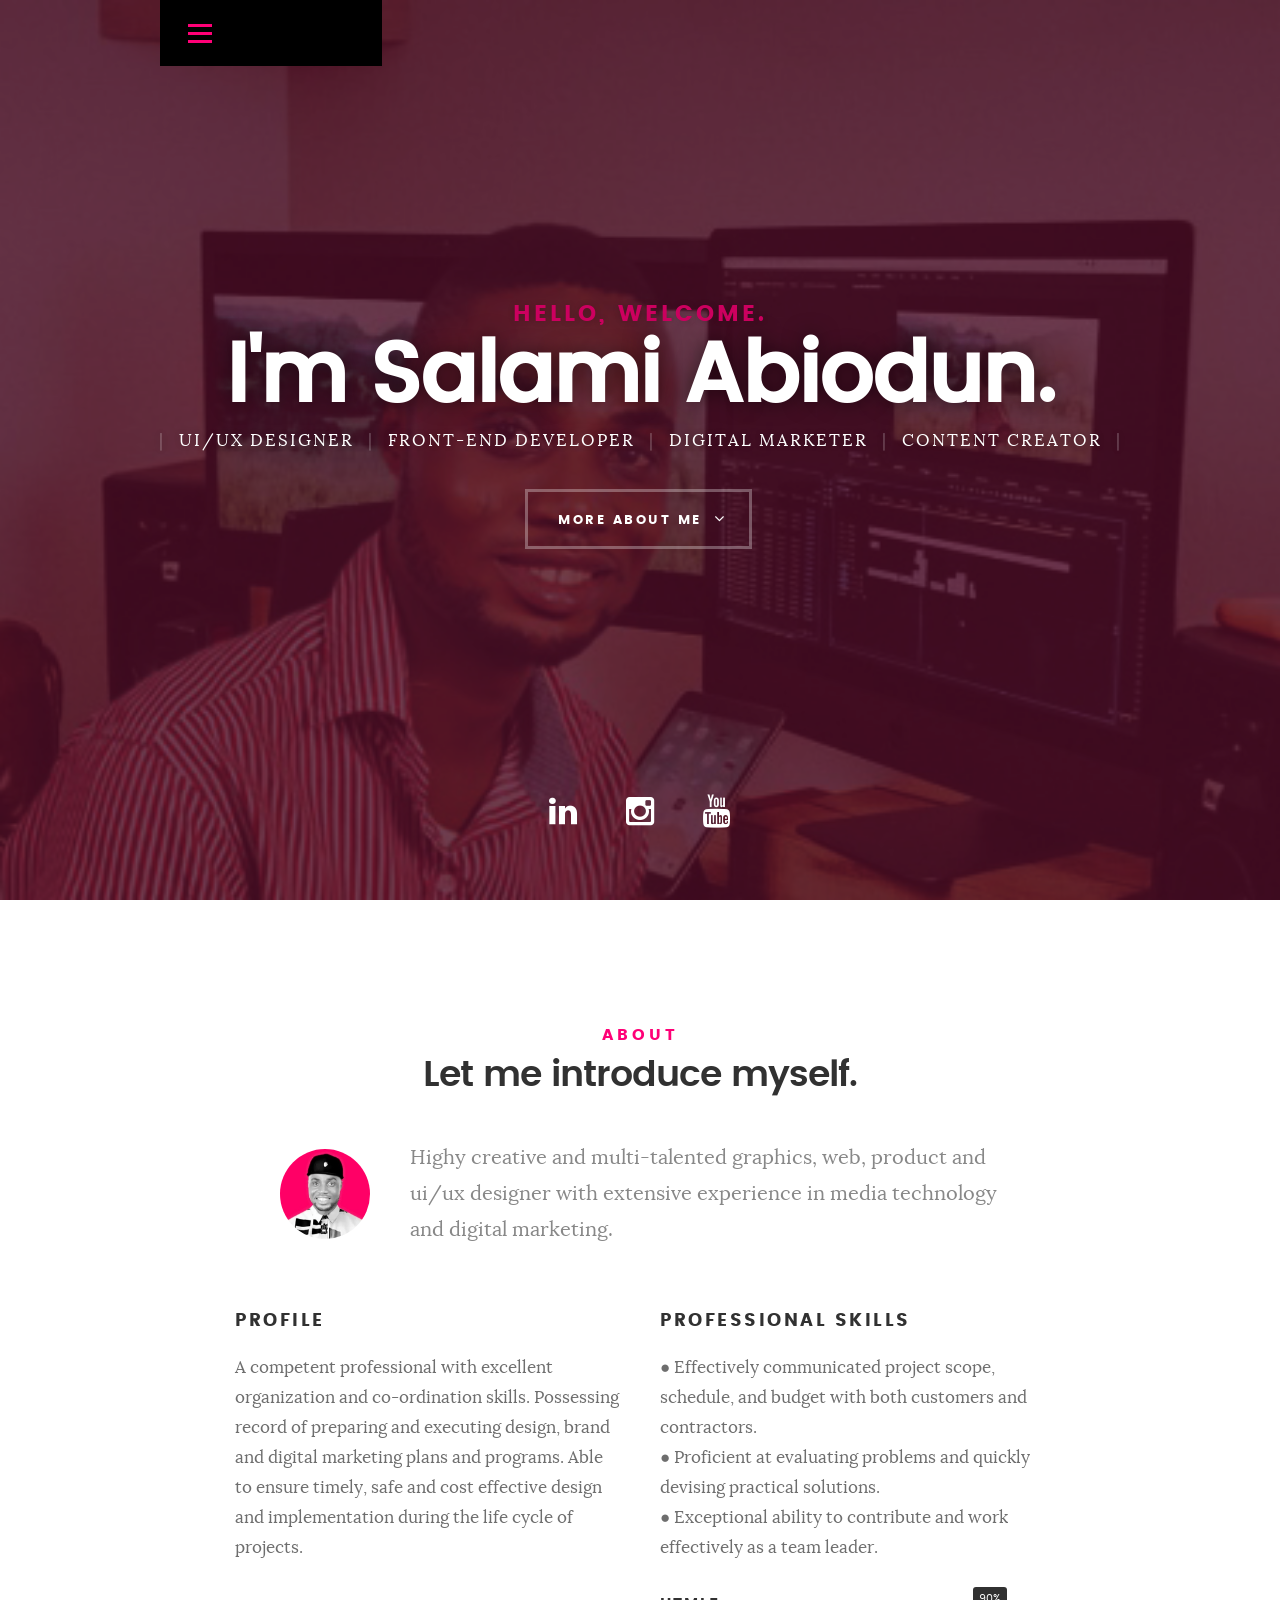
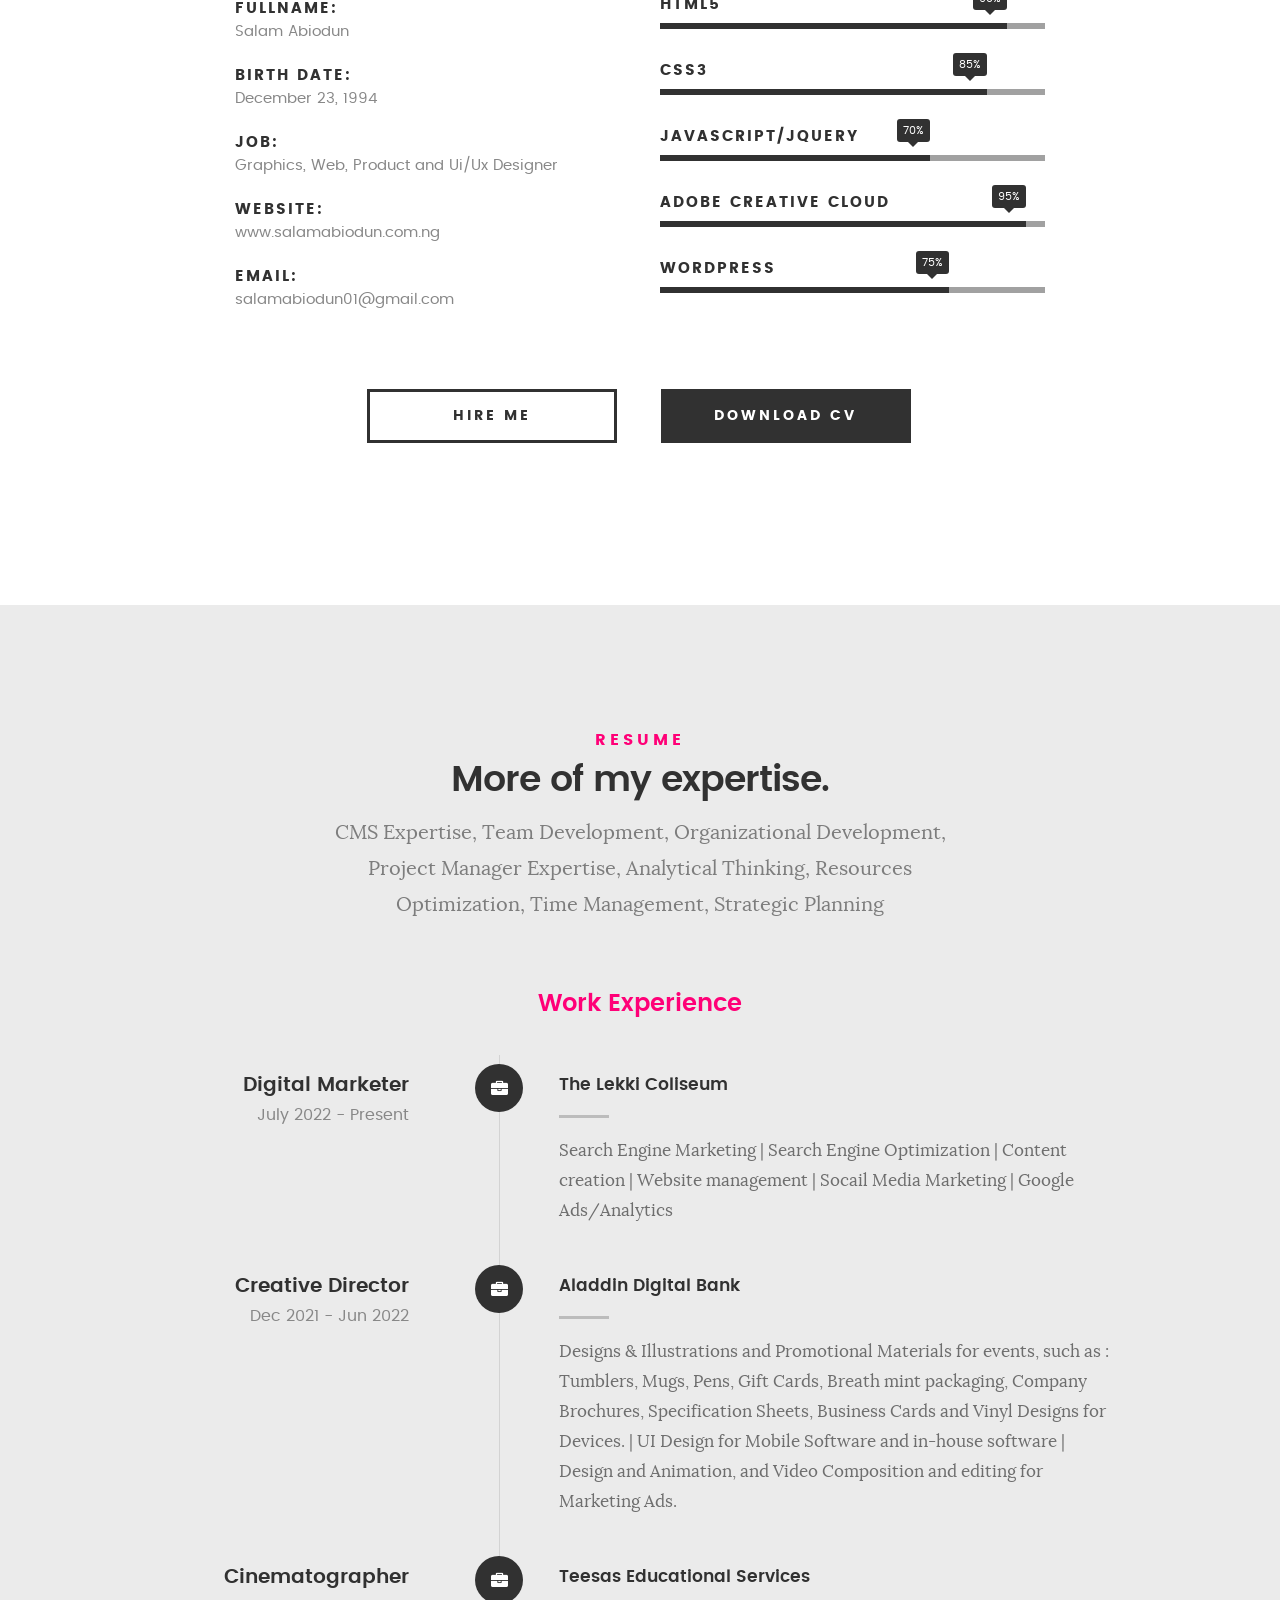
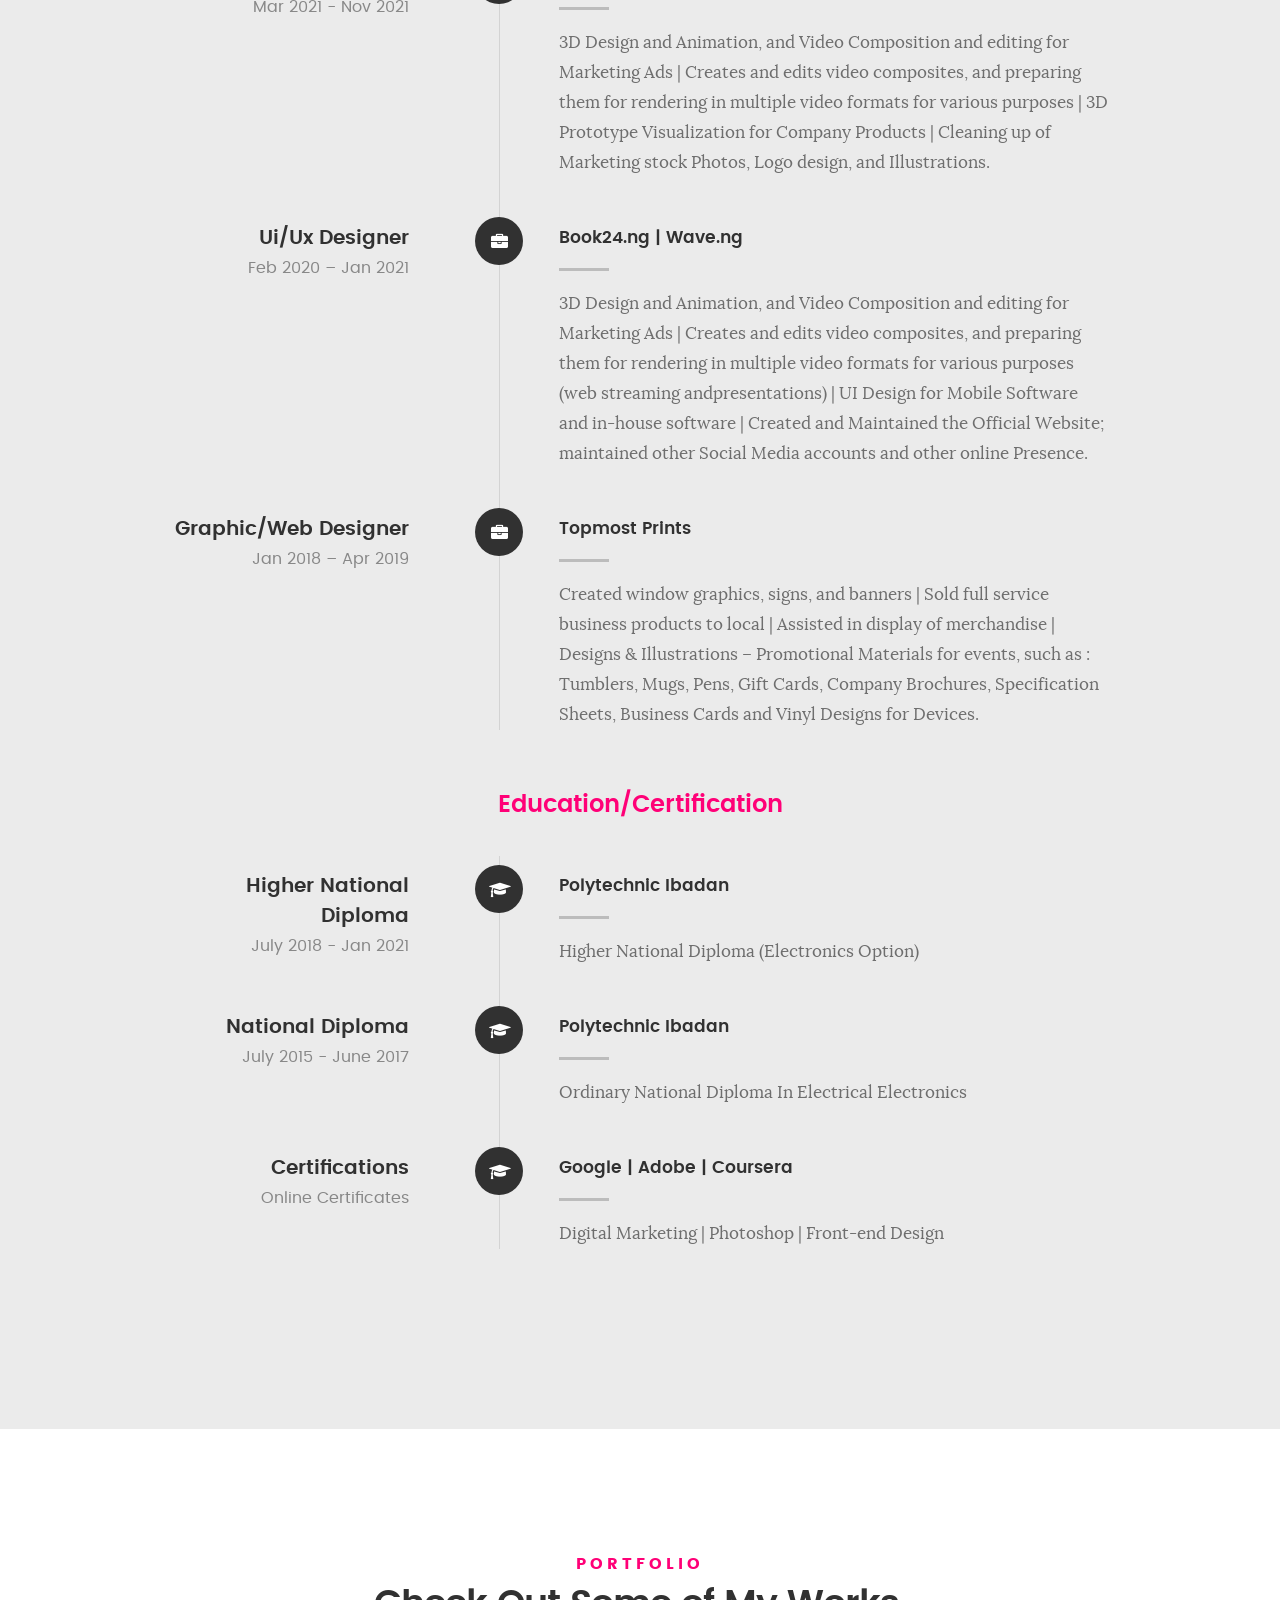
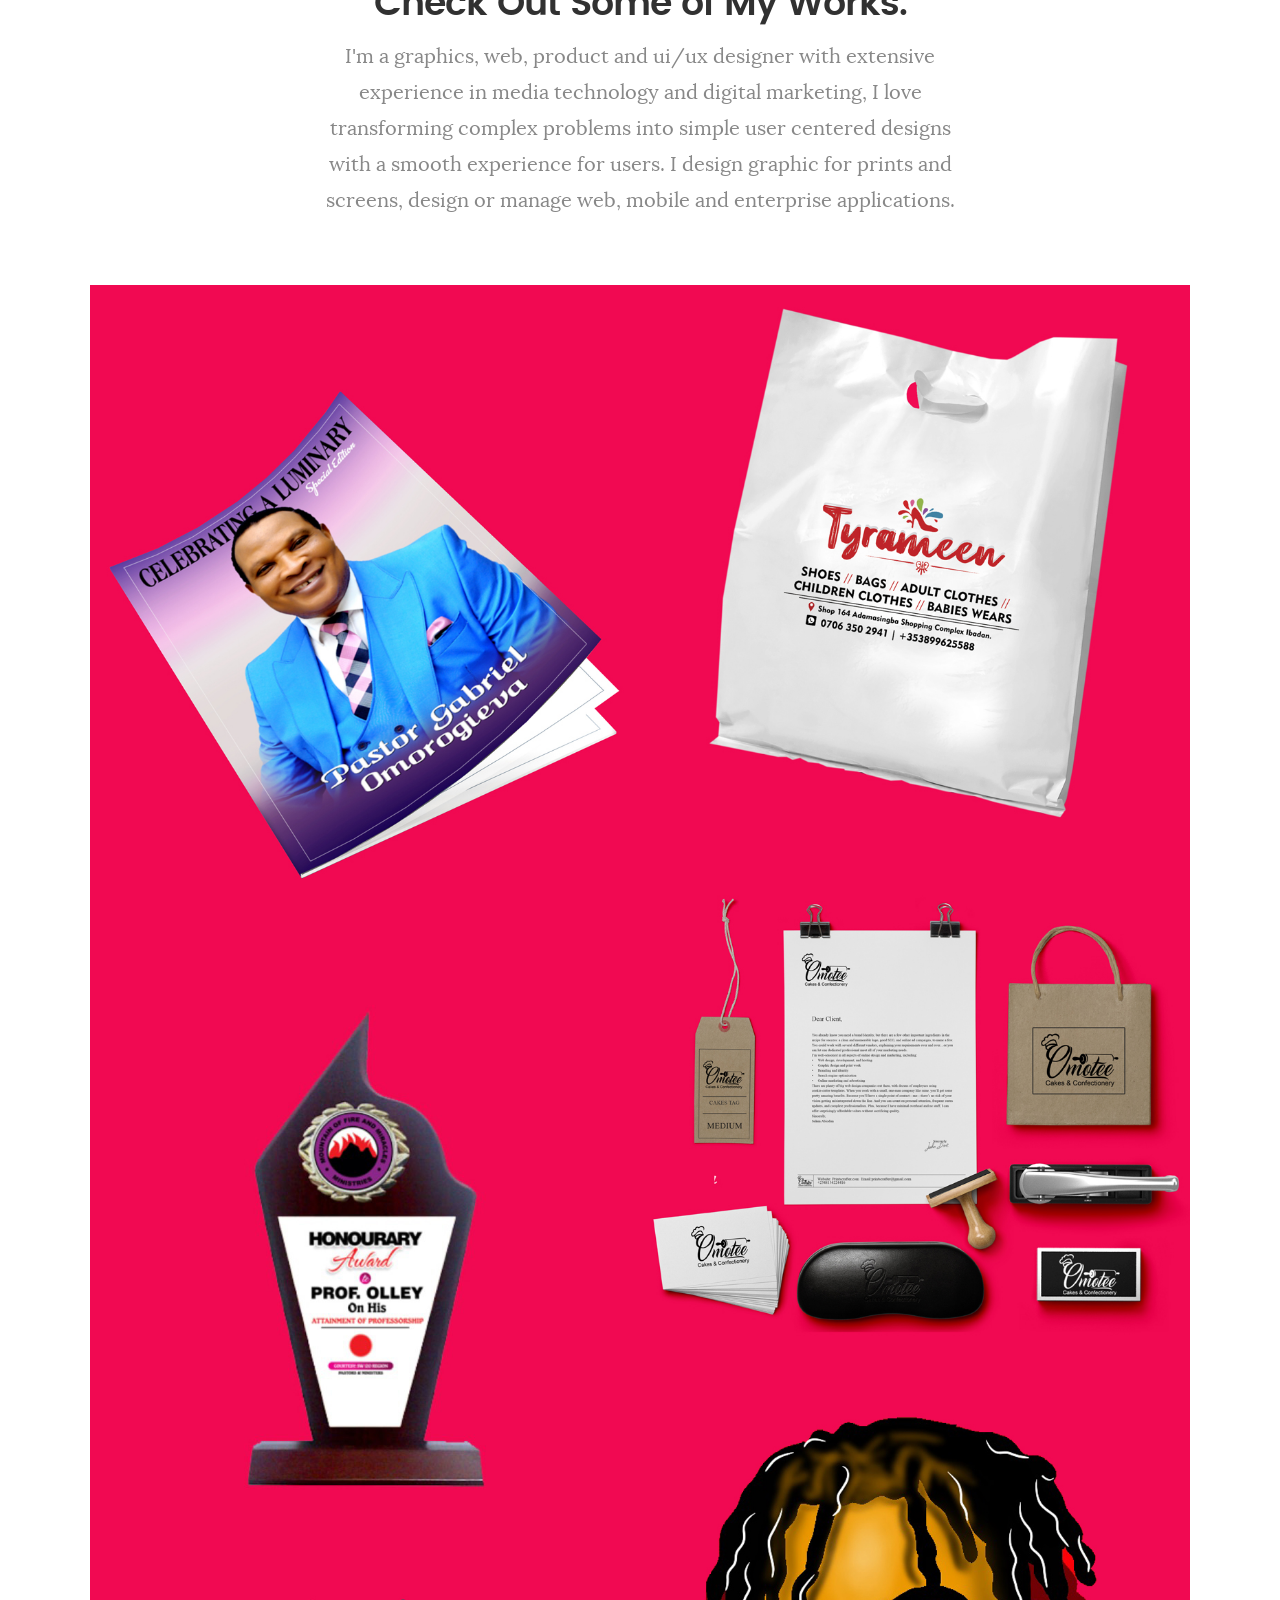
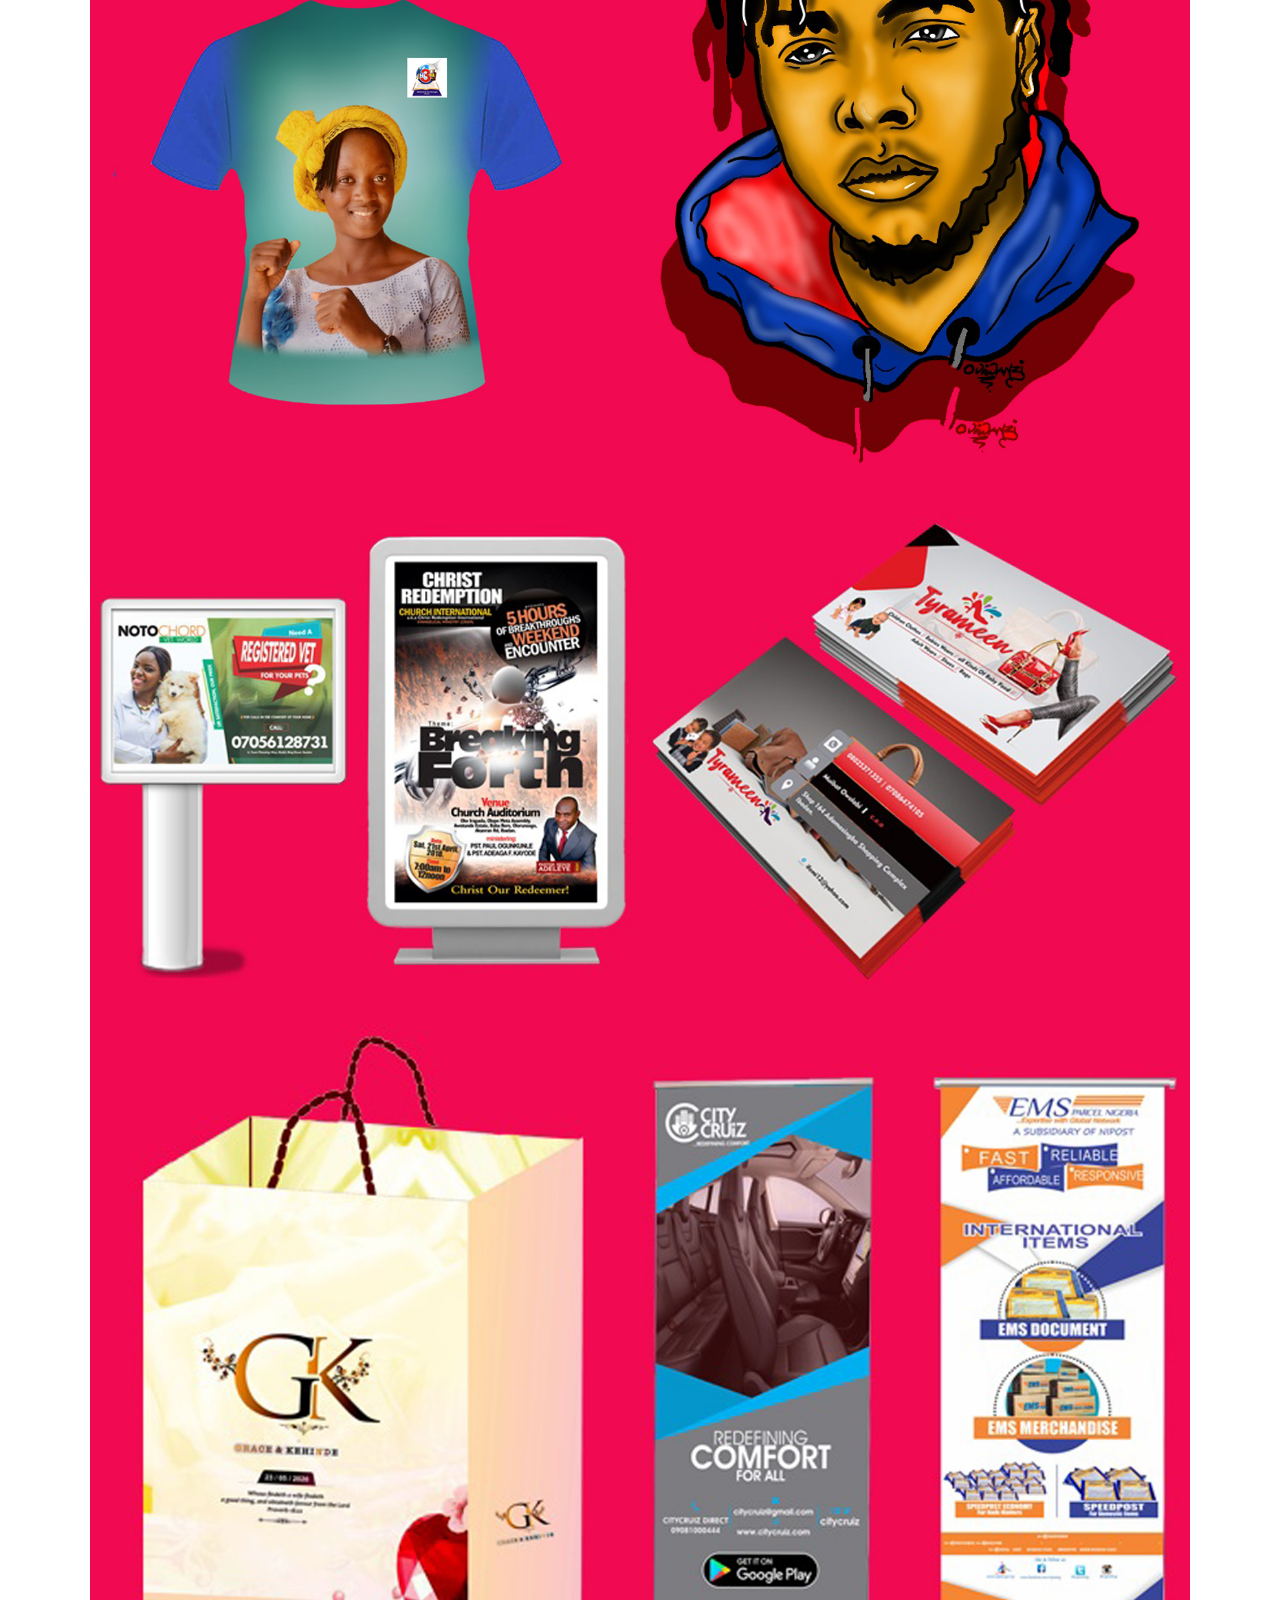
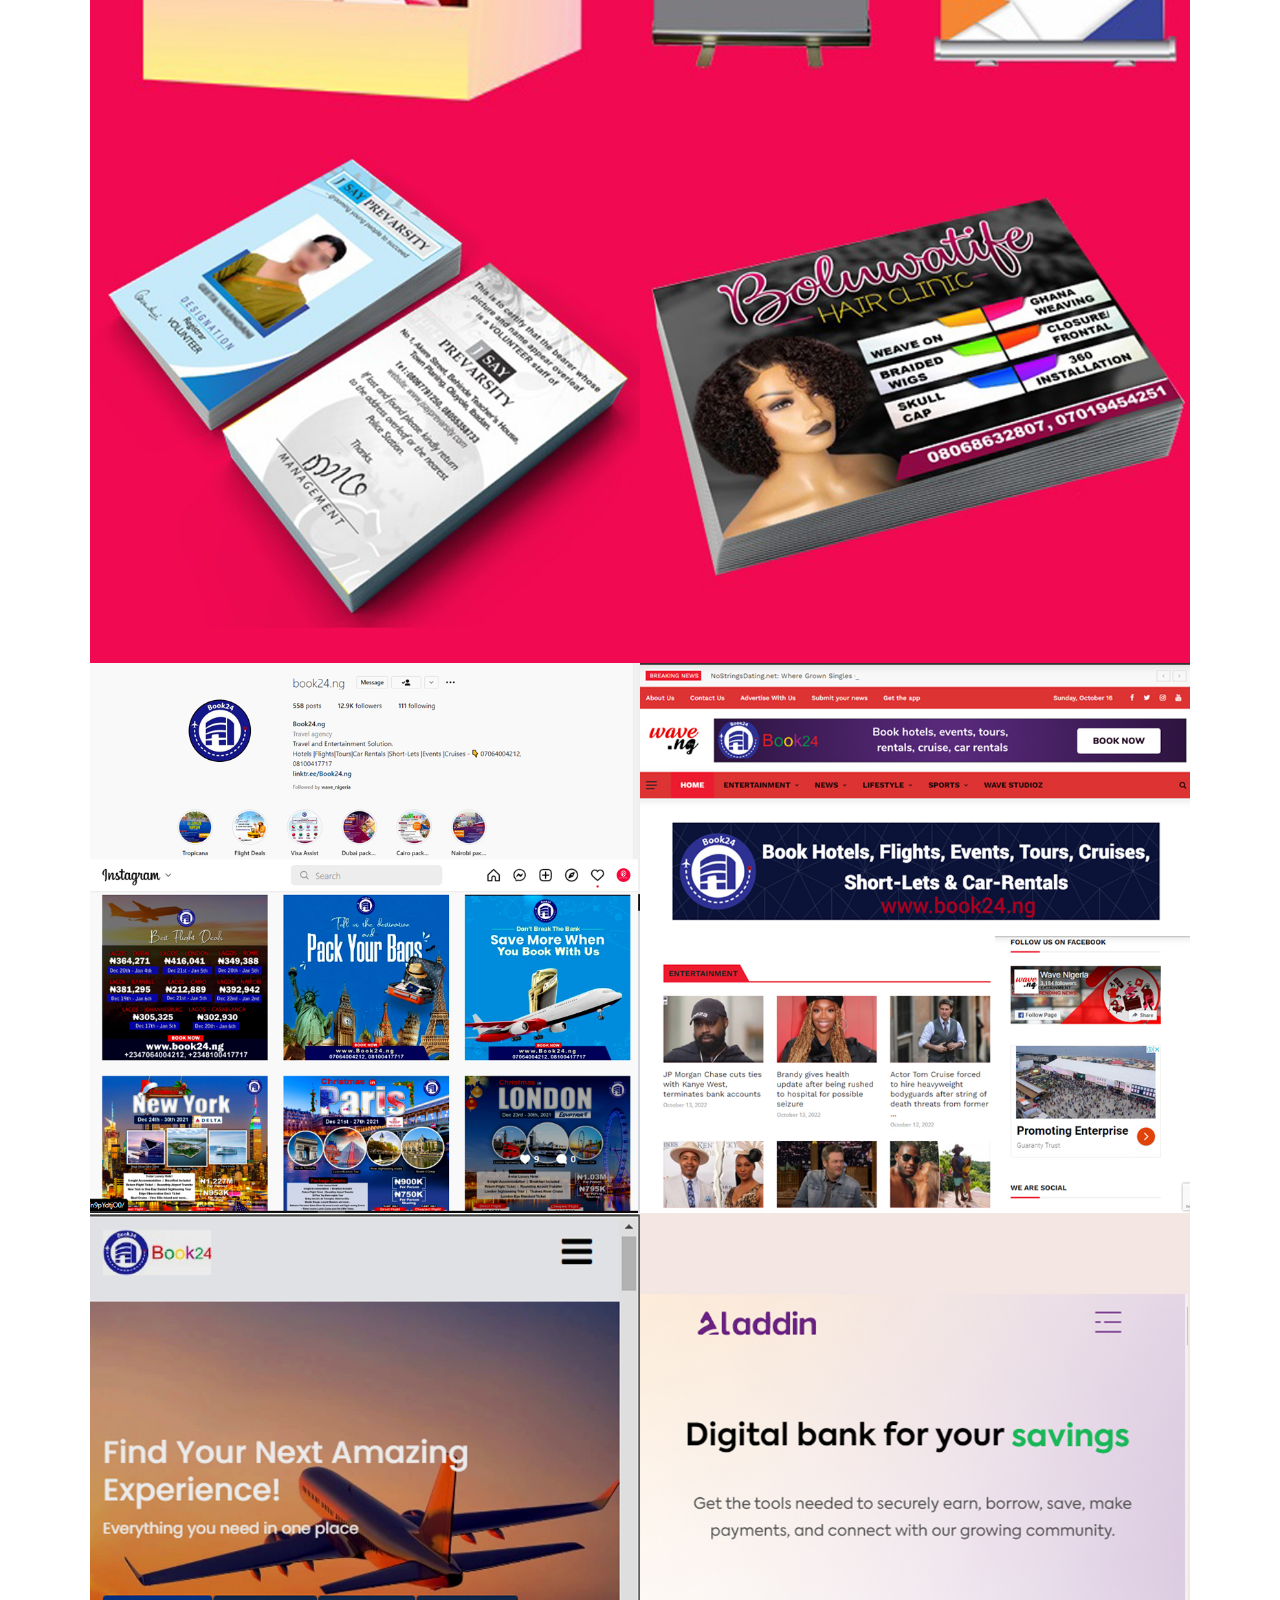
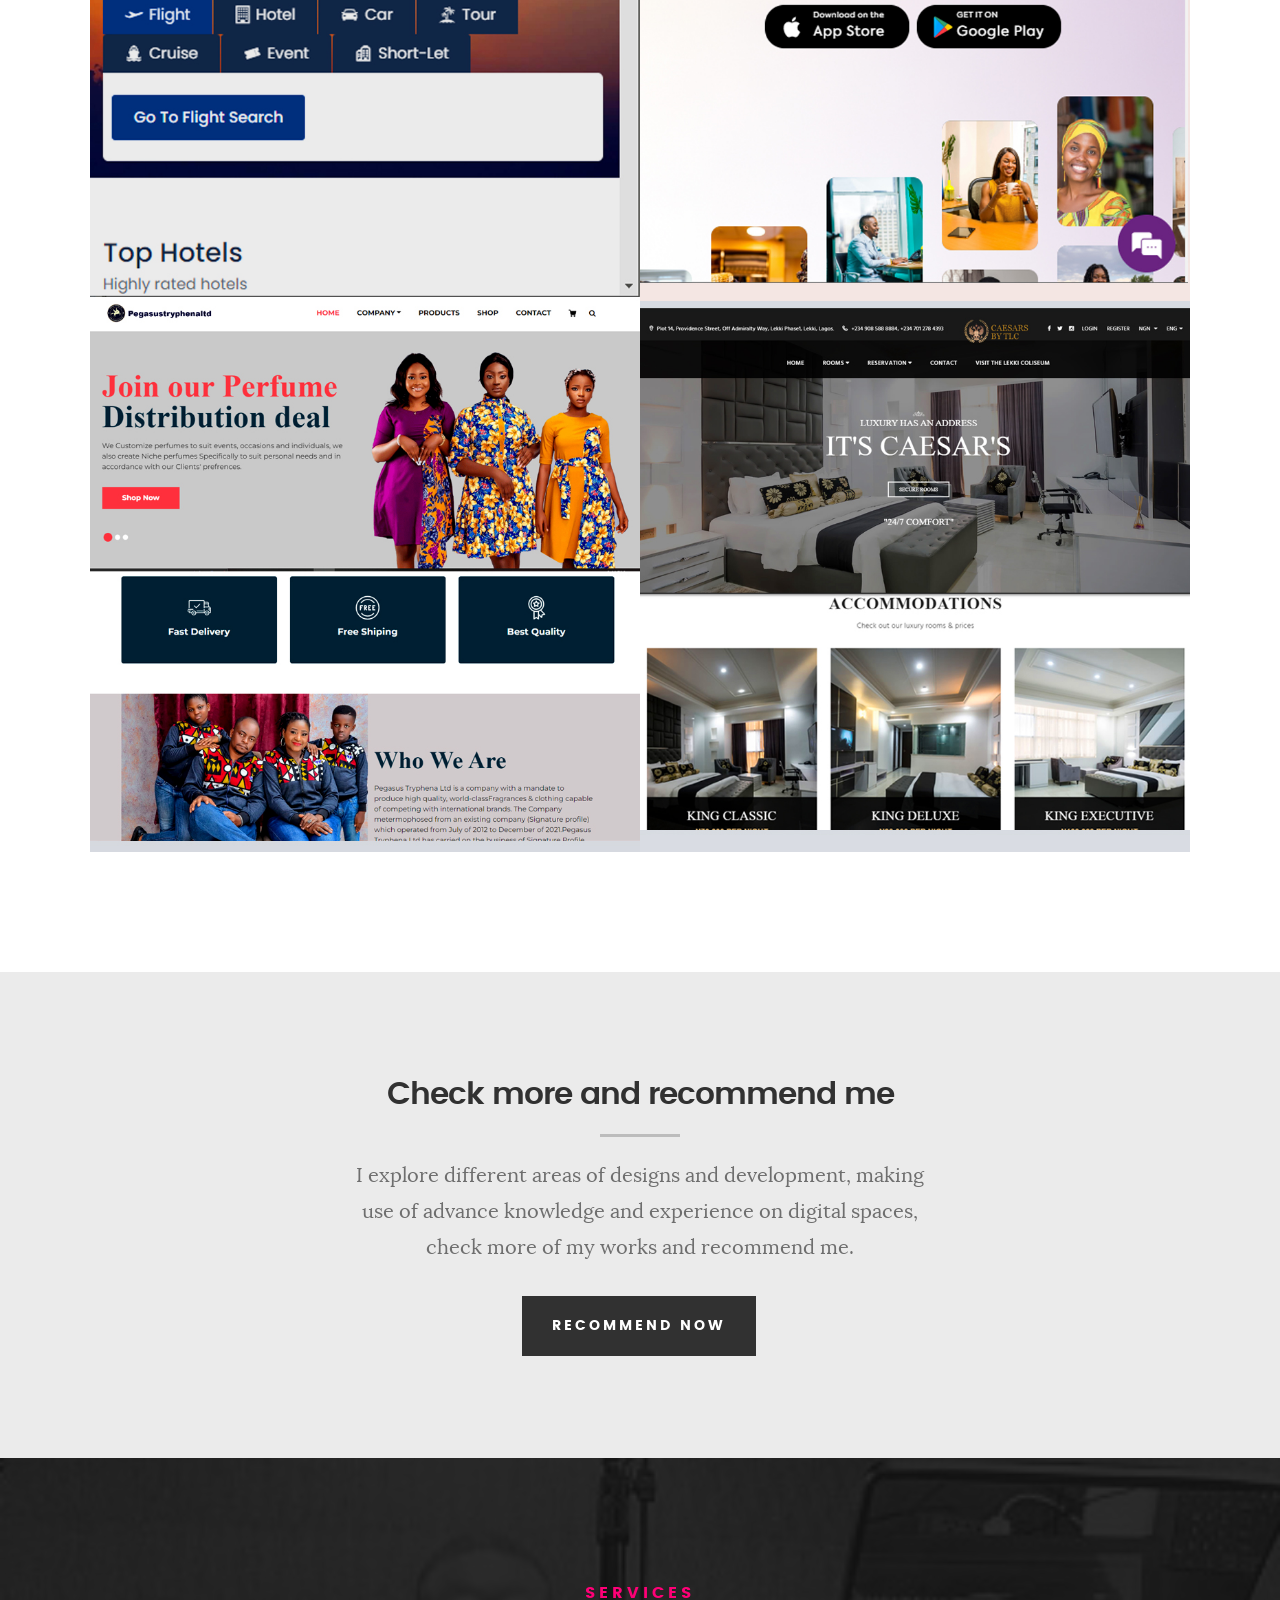
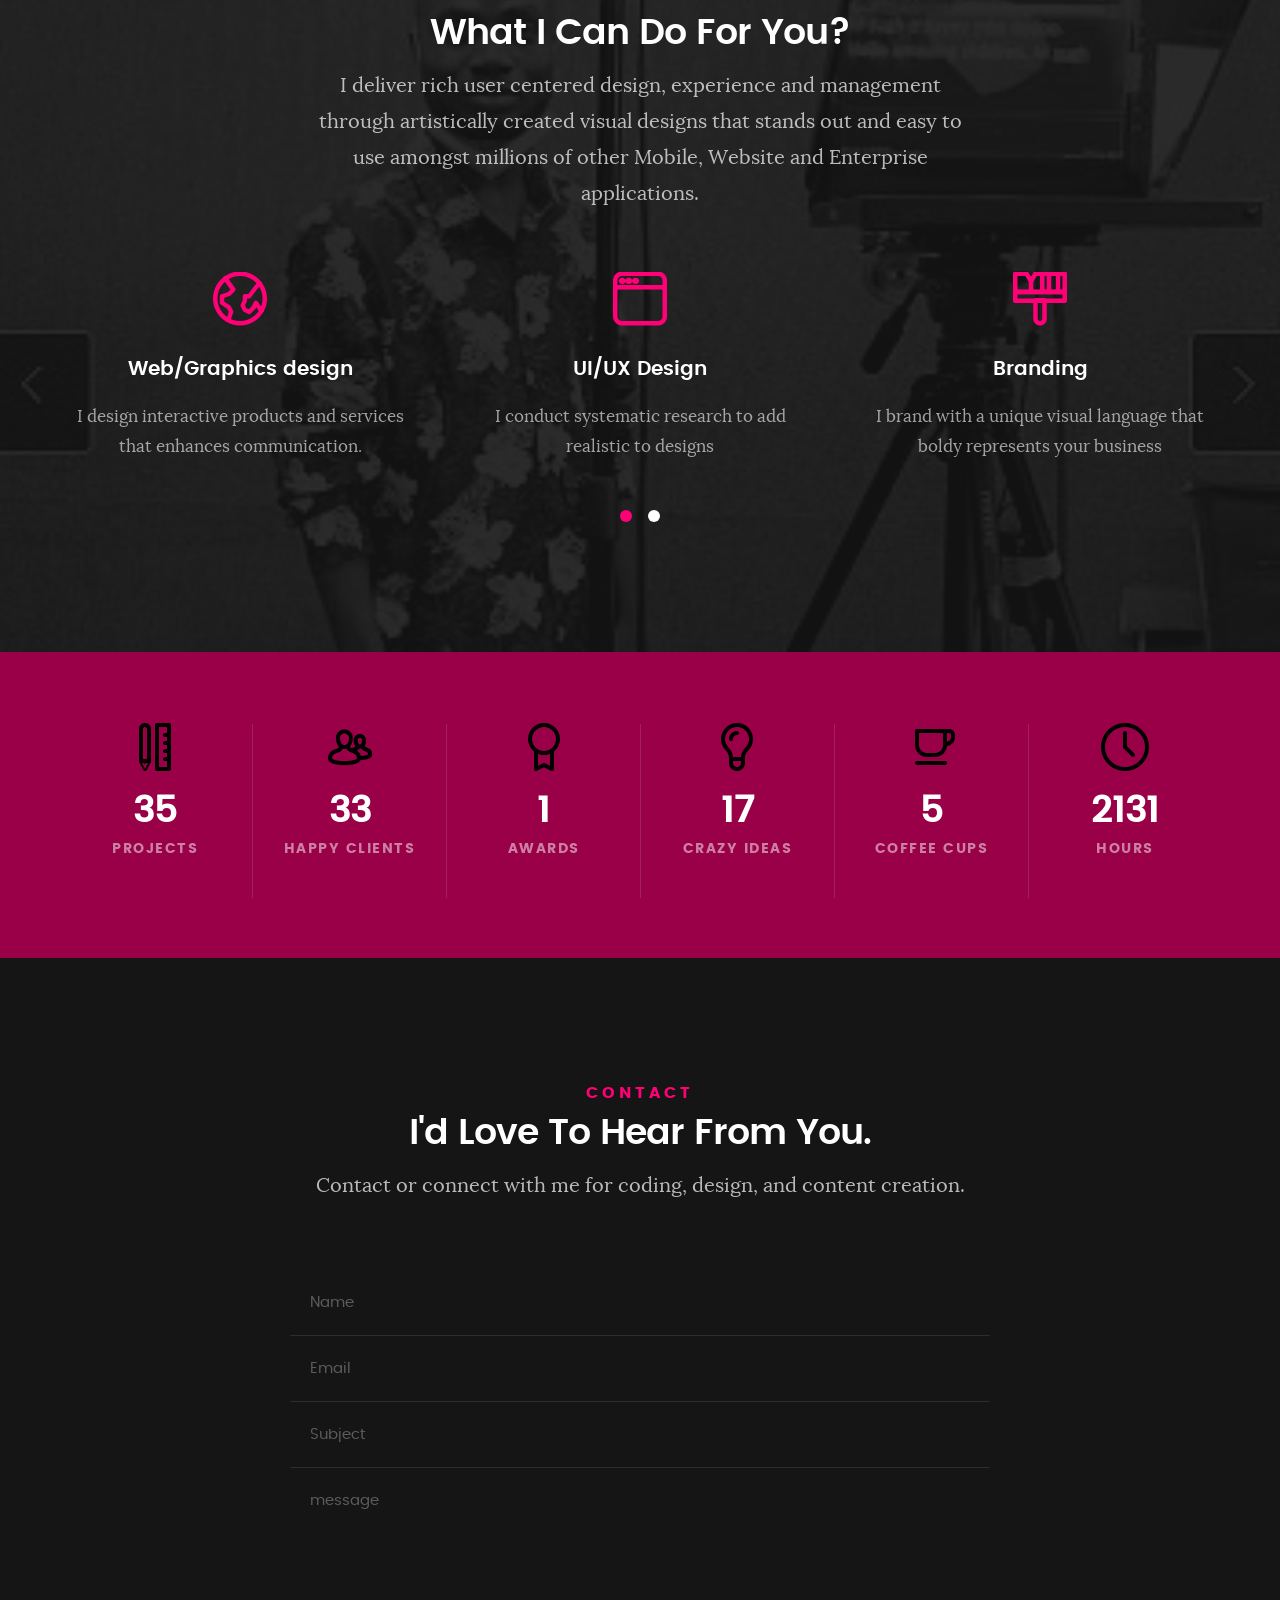
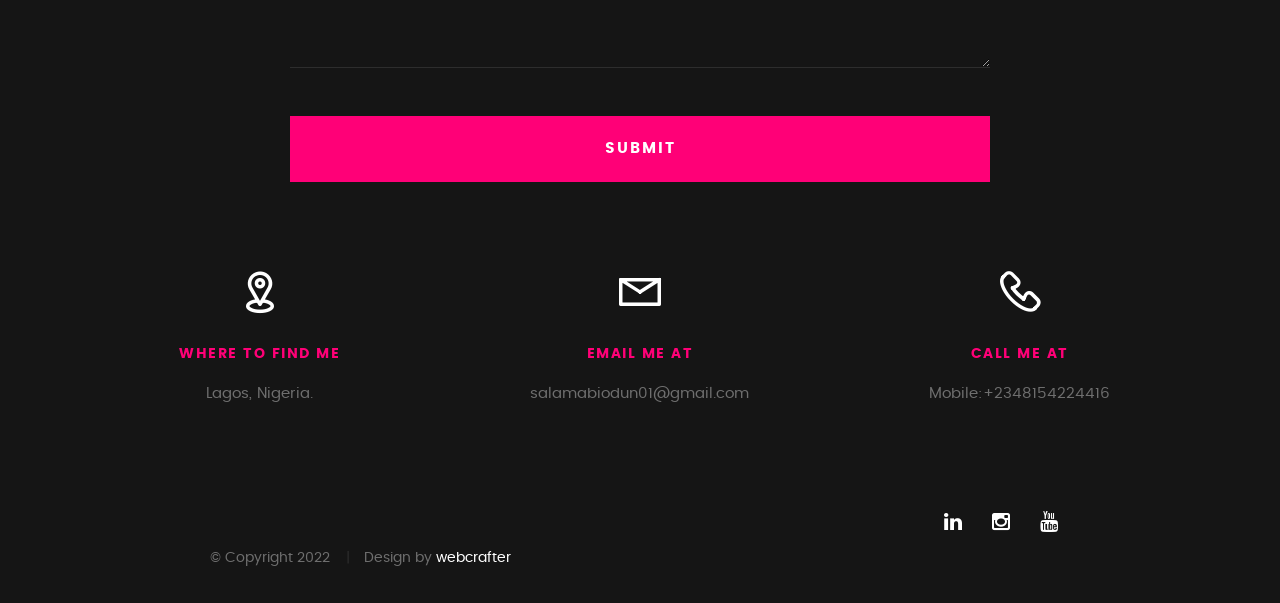
==== index.html @ c031b06a "Update index.html" ====
<!DOCTYPE html>
<!--[if IE 8 ]><html class="no-js oldie ie8" lang="en"> <![endif]-->
<!--[if IE 9 ]><html class="no-js oldie ie9" lang="en"> <![endif]-->
<!--[if (gte IE 9)|!(IE)]><!--><html class="no-js" lang="en"> <!--<![endif]-->
<head>

   <!--- basic page needs
   ================================================== -->
   <meta charset="utf-8">
	<title>Salami Abiodun</title>
	<meta name="description" content="Salam Abiodun is an highly creative and multi-talented graphics, web, product and ui/ux designer with
   				extensive experience in media technology and digital marketing">  
	<meta name="author" content="Salam Abiodun">

   <!-- mobile specific metas
   ================================================== -->
	<meta name="viewport" content="width=device-width, initial-scale=1, maximum-scale=1">

 	<!-- CSS
   ================================================== -->
   <link rel="stylesheet" href="css/base.css">  
   <link rel="stylesheet" href="css/main.css">
   <link rel="stylesheet" href="css/vendor.css">     

   <!-- script
   ================================================== -->   
	<script src="js/modernizr.js"></script>
	<script src="js/pace.min.js"></script>

   <!-- favicons
	================================================== -->
	<link rel="icon" type="image/png" href="favicon.png">

</head>


<body id="top">

	<!-- header 
   ================================================== -->
   <header>   	
   	<div class="row">

   		<div class="top-bar">
   			<a class="menu-toggle" href="#"><span>Menu</span></a>

	   		<div class="logo">
		         <a href="index.html"></a>
		      </div>		      

		   	<nav id="main-nav-wrap">
					<ul class="main-navigation">
						<li class="current"><a class="smoothscroll"  href="#intro" title="">Portfolio</a></li>	
						<li><a href="webcrafter.html" title="">Webcrafter</a></li>	
						<li><a href="photocrafter.html" title="">Photocrafter</a></li>
						<li><a href="printscrafter.html" title="">Printscrafter</a></li>	
						<li><a href="Blog" title="">Blog</a></li>			
					</ul>
				</nav>    		
   		</div> <!-- /top-bar --> 
   		
   	</div> <!-- /row --> 		
   </header> <!-- /header -->

	<!-- intro section
   ================================================== -->
   <section id="intro">   

   	<div class="intro-overlay"></div>	

   	<div class="intro-content">
   		<div class="row">

   			<div class="col-twelve">

	   			<h5>Hello, Welcome.</h5>
	   			<h1>I'm Salami Abiodun.</h1>

	   			<p class="intro-position">
					<span>UI/UX Designer</span>
					<span>Front-end Developer</span>
	   				<span>Digital Marketer</span>
	   				<span>Content Creator</span> 
	   			</p>

	   			<a class="button stroke smoothscroll" href="#about" title="">More About Me</a>

	   		</div>  
   			
   		</div>   		 		
   	</div> <!-- /intro-content --> 

   	<ul class="intro-social">
		<li><a href="https://www.linkedin.com/in/salamabiodun/"><i class="fa fa-linkedin"></i></a></li>        
		<li><a href="https://www.instagram.com/salamabiodun_portfolio/"><i class="fa fa-instagram"></i></a></li>
		<li><a href="#"><i class="fa fa-youtube"></i></a></li>
      </ul> <!-- /intro-social -->      	

   </section> <!-- /intro -->


   <!-- about section
   ================================================== -->
   <section id="about">  

   	<div class="row section-intro">
   		<div class="col-twelve">

   			<h5>About</h5>
   			<h1>Let me introduce myself.</h1>

   			<div class="intro-info">

   				<img src="images/Salam Abiodun.jpg" alt="Profile Picture">

   				<p class="lead">Highy creative and multi-talented graphics, web, product and ui/ux designer with
   				extensive experience in media technology and digital marketing.</p>
   			</div>   			

   		</div>   		
   	</div> <!-- /section-intro -->

   	<div class="row about-content">

   		<div class="col-six tab-full">

   			<h3>Profile</h3>
   			<p>A competent professional with excellent organization and co-ordination skills. Possessing record of preparing and executing design, brand and digital marketing plans and programs.
   			Able to ensure timely, safe and cost effective design and implementation during the life cycle of projects.
</p>

   			<ul class="info-list">
   				<li>
   					<strong>Fullname:</strong>
   					<span>Salam Abiodun</span>
   				</li>
   				<li>
   					<strong>Birth Date:</strong>
   					<span>December 23, 1994</span>
   				</li>
   				<li>
   					<strong>Job:</strong>
   					<span>Graphics, Web, Product and Ui/Ux Designer</span>
   				</li>
   				<li>
   					<strong>Website:</strong>
   					<span>www.salamabiodun.com.ng</span>
   				</li>
   				<li>
   					<strong>Email:</strong>
   					<span>salamabiodun01@gmail.com</span>
   				</li>

   			</ul> <!-- /info-list -->

   		</div>

   		<div class="col-six tab-full">

   			<h3>Professional Skills</h3>
   			<p>
   				● Effectively communicated project scope, schedule, and budget with both customers and contractors.<br />
                ● Proficient at evaluating problems and quickly devising practical solutions.<br />
                ● Exceptional ability to contribute and work effectively as a team leader.<br />
                </p>

				<ul class="skill-bars">
				   <li>
				   	<div class="progress percent90"><span>90%</span></div>
				   	<strong>HTML5</strong>
				   </li>
				   <li>
				   	<div class="progress percent85"><span>85%</span></div>
				   	<strong>CSS3</strong>
				   </li>
				   <li>
				   	<div class="progress percent70"><span>70%</span></div>
				   	<strong>Javascript/JQuery</strong>
				   </li>
				   <li>
				   	<div class="progress percent95"><span>95%</span></div>
				   	<strong>Adobe Creative Cloud</strong>
				   </li>
				   <li>

				   	<div class="progress percent75"><span>75%</span></div>
				   	<strong>Wordpress</strong>
				   </li>
      
				</ul> <!-- /skill-bars -->		

   		</div>

   	</div>

   	<div class="row button-section">
   		<div class="col-twelve">
   			<a href="#contact" title="Hire Me" class="button stroke smoothscroll">Hire Me</a>
   			<a href="https://drive.google.com/file/d/1m_BJOsOAaKrkkB5S3uJ8Zh2Sr7pAvcC0/view?usp=sharing" title="Download CV" class="button button-primary">Download CV</a>
   		</div>   		
   	</div>

   </section> <!-- /process-->    


   <!-- resume Section
   ================================================== -->
	<section id="resume" class="grey-section">

		<div class="row section-intro">
   		<div class="col-twelve">

   			<h5>Resume</h5>
   			<h1>More of my expertise.</h1>

   			<p class="lead">CMS Expertise, Team Development, Organizational Development, Project Manager Expertise, Analytical Thinking, Resources Optimization, Time Management, Strategic Planning</p>

   		</div>   		
   	</div> <!-- /section-intro--> 

   	<div class="row resume-timeline">

   		<div class="col-twelve resume-header">

   			<h2>Work Experience</h2>

   		</div> <!-- /resume-header -->

   		<div class="col-twelve">

   			<div class="timeline-wrap">

   				<div class="timeline-block">

	   				<div class="timeline-ico">
	   					<i class="fa fa-briefcase"></i>
	   				</div>

	   				<div class="timeline-header">
	   					<h3>Digital Marketer</h3>
	   					<p>July 2022 - Present</p>
	   				</div>

	   				<div class="timeline-content">
	   					<h4>The Lekki Coliseum</h4>
	   					<p>Search Engine Marketing | Search Engine Optimization | Content creation | Website management | Socail Media Marketing | Google Ads/Analytics</p>
	   				</div>

	   			</div> <!-- /timeline-block -->

	   			<div class="timeline-block">

	   				<div class="timeline-ico">
	   					<i class="fa fa-briefcase"></i>
	   				</div>

	   				<div class="timeline-header">
	   					<h3>Creative Director</h3>
	   					<p>Dec 2021 - Jun 2022</p>
	   				</div>

	   				<div class="timeline-content">
	   					<h4>Aladdin Digital Bank</h4>
	   					<p> Designs & Illustrations and Promotional Materials for events, such as : Tumblers, Mugs, Pens, Gift Cards, Breath mint packaging, Company Brochures, Specification Sheets, Business Cards and Vinyl Designs for Devices. | UI Design for Mobile Software and in-house software | Design and Animation, and Video Composition and editing for Marketing Ads.</p>
	   				</div>

	   			</div> <!-- /timeline-block -->

	   			<div class="timeline-block">

	   				<div class="timeline-ico">
	   					<i class="fa fa-briefcase"></i>
	   				</div>

	   				<div class="timeline-header">
	   					<h3>Cinematographer</h3>
	   					<p>Mar 2021 - Nov 2021</p>
	   				</div>

	   				<div class="timeline-content">
	   					<h4>Teesas Educational Services</h4>
	   					<p>3D Design and Animation, and Video Composition and editing for Marketing Ads | Creates and edits video composites, and preparing them for rendering in multiple video formats for various purposes | 3D Prototype Visualization for Company Products | Cleaning up of Marketing stock Photos, Logo design, and Illustrations.

	   					</p>
	   				</div>

	   			</div> <!-- /timeline-block -->

	   			<div class="timeline-block">

	   				<div class="timeline-ico">
	   					<i class="fa fa-briefcase"></i>
	   				</div>

	   				<div class="timeline-header">
	   					<h3>Ui/Ux Designer</h3>
	   					<p>Feb 2020 – Jan 2021</p>
	   				</div>

	   				<div class="timeline-content">
	   					<h4>Book24.ng | Wave.ng </h4>
	   					<p> 3D Design and Animation, and Video Composition and editing for Marketing Ads | Creates and edits video composites, and preparing them for rendering in multiple video formats for various purposes (web streaming andpresentations) | UI Design for Mobile Software and in-house software |  Created and Maintained the Official Website; maintained other Social Media accounts and other online Presence.
	   					</p>
	   				</div>

	   			</div> <!-- /timeline-block -->

	   			<div class="timeline-block">

	   				<div class="timeline-ico">
	   					<i class="fa fa-briefcase"></i>
	   				</div>

	   				<div class="timeline-header">
	   					<h3>Graphic/Web Designer</h3>
	   					<p>Jan 2018 – Apr 2019</p>
	   				</div>

	   				<div class="timeline-content">
	   					<h4>Topmost Prints</h4>
	   					<p> Created window graphics, signs, and banners | Sold full service business products to local | Assisted in display of merchandise | Designs & Illustrations – Promotional Materials for events, such as : Tumblers, Mugs, Pens, Gift Cards, Company Brochures, Specification Sheets, Business Cards and Vinyl Designs for Devices.

	   					</p>
	   				</div>

	   			</div> <!-- /timeline-block -->

   			</div> <!-- /timeline-wrap -->   			

   		</div> <!-- /col-twelve -->
   		
   	</div> <!-- /resume-timeline -->
   	
   	<div class="row resume-timeline">

   		<div class="col-twelve resume-header">

   			<h2>Education/Certification</h2>

   		</div> <!-- /resume-header -->

   		<div class="col-twelve">

   			<div class="timeline-wrap">

   				<div class="timeline-block">

	   				<div class="timeline-ico">
	   					<i class="fa fa-graduation-cap"></i>
	   				</div>

	   				<div class="timeline-header">
	   					<h3>Higher National Diploma</h3>
	   					<p>July 2018 - Jan 2021</p>
	   				</div>

	   				<div class="timeline-content">
	   					<h4>Polytechnic Ibadan</h4>
	   					<p>Higher National Diploma (Electronics Option)</p>
	   				</div>

	   			</div> <!-- /timeline-block -->

	   			<div class="timeline-block">

	   				<div class="timeline-ico">
	   					<i class="fa fa-graduation-cap"></i>
	   				</div>

	   				<div class="timeline-header">
	   					<h3>National Diploma</h3>
	   					<p>July 2015 - June 2017</p>
	   				</div>

	   				<div class="timeline-content">
	   					<h4>Polytechnic Ibadan</h4>
	   					<p>Ordinary National Diploma In Electrical Electronics</p>
	   				</div>

	   			</div> <!-- /timeline-block -->

	   			<div class="timeline-block">

	   				<div class="timeline-ico">
	   					<i class="fa fa-graduation-cap"></i>
	   				</div>

	   				<div class="timeline-header">
	   					<h3>Certifications</h3>
	   					<p>Online Certificates</p>
	   				</div>

	   				<div class="timeline-content">
	   					<h4>Google | Adobe | Coursera</h4>
	   					<p>Digital Marketing | Photoshop | Front-end Design</p>
	   				</div>

	   			</div> <!-- /timeline-block -->

   			</div> <!-- /timeline-wrap -->   			

   		</div> <!-- /col-twelve -->
   		
   	</div> <!-- /resume-timeline -->
		
	</section> <!-- /features -->


	<!-- Portfolio Section
   ================================================== -->
	<section id="portfolio">

		<div class="row section-intro">
   		<div class="col-twelve">

   			<h5>Portfolio</h5>
   			<h1>Check Out Some of My Works.</h1>

   			<p class="lead">I'm a graphics, web, product and ui/ux designer with
   				extensive experience in media technology and digital marketing, I love transforming complex problems into
   			simple user centered designs with a smooth experience for users. I design graphic for prints and screens, design or manage web, mobile and enterprise applications.</p>

   		</div>   		
   	</div> <!-- /section-intro--> 

   	<div class="row portfolio-content">

   		<div class="col-twelve">

   			<!-- portfolio-wrapper -->
	         <div id="folio-wrapper" class="block-1-2 block-mob-full stack">

	         	<div class="bgrid folio-item">
	               <div class="item-wrap">
	               	<img src="images/portfolio/liberty.jpg" alt="Liberty">
	                  <a href="#modal-01" class="overlay">	                  	           
	                     <div class="folio-item-table">
	                     	<div class="folio-item-cell">
		     					       <h3 class="folio-title">Magazine Design </h3>	     					    
		     					    	 <span class="folio-types">
		     					       	  Graphic Design/Prints Design
		     					       </span>
		     					   </div>	                      	
	                     </div>                    
	                  </a>
	               </div>	               
	        		</div> <!-- /folio-item -->

	        		<div class="bgrid folio-item">
	               <div class="item-wrap">
	               	<img src="images/portfolio/shutterbug.jpg" alt="Shutterbug">
	               	<a href="#modal-02" class="overlay">              		                  
	                     <div class="folio-item-table">
	                     	<div class="folio-item-cell">
	                     		<h3 class="folio-title">Print On Nylon</h3>	     					    
		     					    	<span class="folio-types">
		     					       	  Graphic Design/Prints Design/Screen Printing
		     					      </span>		     		
		     					   </div> 	                      	
	                     </div>                    
	                  </a>
	               </div>
	        		</div> <!-- /folio-item -->

	            <div class="bgrid folio-item">
	               <div class="item-wrap">
	               	<img src="images/portfolio/clouds.jpg"alt="Clouds">
	                  <a href="#modal-03" class="overlay">             		                  
	                     <div class="folio-item-table">
	                     	<div class="folio-item-cell">
	                     		<h3 class="folio-title">Complete Branding</h3>	     					    
		     					    	<span class="folio-types">
		     					       	  Business Branding
		     					      </span>		     		
		     					   </div> 	                      	
	                     </div>                    
	                  </a>
	               </div>
	        		</div> <!-- /folio-item -->

	            <div class="bgrid folio-item">
	               <div class="item-wrap">
	               	<img src="images/portfolio/beetle.jpg" alt="Beetle">
	                  <a href="#modal-04" class="overlay">                  	                 
	                     <div class="folio-item-table">
	                     	<div class="folio-item-cell">
	                     		<h3 class="folio-title">Award Plaque</h3>	     					    
		     					    	<span class="folio-types">
		     					       	  Souvenirs/Gift Items
		     					      </span>		     		
		     					   </div>  	                      	
	                     </div>                    
	                  </a>
	               </div>
	        		</div> <!-- /folio-item -->     

	        		<div class="bgrid folio-item">
	               <div class="item-wrap">
	               	<img src="images/portfolio/lighthouse.jpg" alt="Lighthouse">
	                  <a href="#modal-05" class="overlay">             		                  
	                     <div class="folio-item-table">
	                     	<div class="folio-item-cell">
	                     		<h3 class="folio-title">Cartoonizing</h3>	     					    
		     					    	<span class="folio-types">
		     					       	  Graphic Design/2D illustration
		     					      </span>		     		
		     					   </div> 	                      	
	                     </div>                    
	                  </a>
	               </div>
	        		</div> <!-- /folio-item -->

	            <div class="bgrid folio-item">
	               <div class="item-wrap">
	               	<img src="images/portfolio/salad.jpg" alt="Salad">
	                  <a href="#modal-06" class="overlay">
	                     <div class="folio-item-table">
	                     	<div class="folio-item-cell">
	                     		<h3 class="folio-title">T-shirt Printing</h3>	     					    
		     					    	<span class="folio-types">
		     					       	  3D Sublimation/T-shirt Design
		     					      </span>		     		
		     					   </div>	                      	
	                     </div>                    
	                  </a>
	               </div>

	        		</div> <!-- /folio-item -->   

	            <!-- modal popups - begin
	            ============================================================= -->
	            <div id="modal-01" class="popup-modal slider mfp-hide">	

				     	<div class="media">
				     		<img src="images/portfolio/modals/m-liberty.jpg" alt="" />
				     	</div>      	

					   <div class="description-box">
					      <h4>Magazine Design</h4>		      
					      <p>Design and Magazine Publishing </p>

					      <div class="categories">Graphics Design</div>			               
					   </div>

			         <div class="link-box">
			            <a href="#">Details</a>
					      <a href="#" class="popup-modal-dismiss">Close</a>
			         </div>		      

				   </div> <!-- /modal-01 -->

				   <div id="modal-02" class="popup-modal slider mfp-hide">	

				     	<div class="media">
				     		<img src="images/portfolio/modals/m-shutterbug.jpg" alt="" />
				     	</div>      	

					   <div class="description-box">
					      <h4>Print On Nylon</h4>		      
					      <p>Screen printing on Nylon and other flexible surfaces</p>

					      <div class="categories">Print Design</div>			               
					   </div>

			         <div class="link-box">
			            <a href="#">Details</a>
					      <a href="#" class="popup-modal-dismiss">Close</a>
			         </div>		      

				   </div> <!-- /modal-02 -->

				   <div id="modal-03" class="popup-modal slider mfp-hide">	

				     	<div class="media">
				     		<img src="images/portfolio/modals/m-clouds.jpg" alt="" />
				     	</div>      	

					   <div class="description-box">
					      <h4>Branding</h4>		      
					      <p>Business/Cooporate branding</p>

					      <div class="categories">Branding</div>			               
					   </div>

			         <div class="link-box">
			            <a href="#">Details</a>
					      <a href="#" class="popup-modal-dismiss">Close</a>
			         </div>		      

				   </div> <!-- /modal-03 -->

				   <div id="modal-04" class="popup-modal slider mfp-hide">	

				     	<div class="media">
				     		<img src="images/portfolio/modals/m-beetle.jpg" alt="" />
				     	</div>      	

					   <div class="description-box">
					      <h4>Award Plaque</h4>		      
					      <p>Award Plaque Customization</p>

					      <div class="categories">Branding</div>			               
					   </div>

			         <div class="link-box">
			            <a href="#">Details</a>
					      <a href="#" class="popup-modal-dismiss">Close</a>
			         </div>		      

				   </div> <!-- /modal-04 -->

				   <div id="modal-05" class="popup-modal slider mfp-hide">	

				     	<div class="media">
				     		<img src="images/portfolio/modals/m-lighthouse.jpg" alt="" />
				     	</div>      	

					   <div class="description-box">
					      <h4>Cartoon</h4>		      
					      <p>Cartoonizing pictures and 2D illustrations </p>

					      <div class="categories">2D Animation</div>			               
					   </div>

			         <div class="link-box">
			            <a href="#">Details</a>
					      <a href="#" class="popup-modal-dismiss">Close</a>
			         </div>		      

				   </div> <!-- /modal-05 -->

				   <div id="modal-06" class="popup-modal slider mfp-hide">	

				     	<div class="media">
				     		<img src="images/portfolio/modals/m-salad.jpg" alt="" />
				     	</div>      	

					   <div class="description-box">
					      <h4>T-Shirt</h4>		      
					      <p>T-shirt Design and 3D Sublimation of textile surfaces</p>

					      <div class="categories">Customization</div>			               
					   </div>

			         <div class="link-box">
			            <a href="#">Details</a>
					      <a href="#" class="popup-modal-dismiss">Close</a>
			         </div>		      

				   </div> <!-- /modal-06 -->


				   <!-- modal popups - end
	            ============================================================= -->

	         </div> <!-- /portfolio-wrapper --> 

   		</div>  <!-- /twelve -->   

   	</div> <!-- /portfolio-content -->


   	<div class="row portfolio-content">

   		<div class="col-twelve">

   			<!-- portfolio-wrapper -->
	         <div id="folio-wrapper" class="block-1-2 block-mob-full stack">

	         	<div class="bgrid folio-item">
	               <div class="item-wrap">
	               	<img src="images/portfolio/1.jpg" alt="Liberty">
	                  <a href="#modal-01" class="overlay">	                  	           
	                     <div class="folio-item-table">
	                     	<div class="folio-item-cell">
		     					       <h3 class="folio-title">Magazine Design </h3>	     					    
		     					    	 <span class="folio-types">
		     					       	  Graphic Design/Prints Design
		     					       </span>
		     					   </div>	                      	
	                     </div>                    
	                  </a>
	               </div>	               
	        		</div> <!-- /folio-item -->

	        		<div class="bgrid folio-item">
	               <div class="item-wrap">
	               	<img src="images/portfolio/2.jpg" alt="Shutterbug">
	               	<a href="#modal-02" class="overlay">              		                  
	                     <div class="folio-item-table">
	                     	<div class="folio-item-cell">
	                     		<h3 class="folio-title">Print On Nylon</h3>	     					    
		     					    	<span class="folio-types">
		     					       	  Graphic Design/Prints Design/Screen Printing
		     					      </span>		     		
		     					   </div> 	                      	
	                     </div>                    
	                  </a>
	               </div>
	        		</div> <!-- /folio-item -->

	            <div class="bgrid folio-item">
	               <div class="item-wrap">
	               	<img src="images/portfolio/3.jpg"alt="Clouds">
	                  <a href="#modal-03" class="overlay">             		                  
	                     <div class="folio-item-table">
	                     	<div class="folio-item-cell">
	                     		<h3 class="folio-title">Complete Branding</h3>	     					    
		     					    	<span class="folio-types">
		     					       	  Business Branding
		     					      </span>		     		
		     					   </div> 	                      	
	                     </div>                    
	                  </a>
	               </div>
	        		</div> <!-- /folio-item -->

	            <div class="bgrid folio-item">
	               <div class="item-wrap">
	               	<img src="images/portfolio/4.jpg" alt="Beetle">
	                  <a href="#modal-04" class="overlay">                  	                 
	                     <div class="folio-item-table">
	                     	<div class="folio-item-cell">
	                     		<h3 class="folio-title">Award Plaque</h3>	     					    
		     					    	<span class="folio-types">
		     					       	  Souvenirs/Gift Items
		     					      </span>		     		
		     					   </div>  	                      	
	                     </div>                    
	                  </a>
	               </div>
	        		</div> <!-- /folio-item -->     

	        		<div class="bgrid folio-item">
	               <div class="item-wrap">
	               	<img src="images/portfolio/5.jpg" alt="Lighthouse">
	                  <a href="#modal-05" class="overlay">             		                  
	                     <div class="folio-item-table">
	                     	<div class="folio-item-cell">
	                     		<h3 class="folio-title">Cartoonizing</h3>	     					    
		     					    	<span class="folio-types">
		     					       	  Graphic Design/2D illustration
		     					      </span>		     		
		     					   </div> 	                      	
	                     </div>                    
	                  </a>
	               </div>
	        		</div> <!-- /folio-item -->

	            <div class="bgrid folio-item">
	               <div class="item-wrap">
	               	<img src="images/portfolio/6.jpg" alt="Salad">
	                  <a href="#modal-06" class="overlay">
	                     <div class="folio-item-table">
	                     	<div class="folio-item-cell">
	                     		<h3 class="folio-title">T-shirt Printing</h3>	     					    
		     					    	<span class="folio-types">
		     					       	  3D Sublimation/T-shirt Design
		     					      </span>		     		
		     					   </div>	                      	
	                     </div>                    
	                  </a>
	               </div>

	        		</div> <!-- /folio-item -->   

	            

	         </div> <!-- /portfolio-wrapper --> 

   		</div>  <!-- /twelve -->   

   	</div> <!-- /portfolio-content 2-->

	   <div class="row portfolio-content">

		<div class="col-twelve">

			<!-- portfolio-wrapper -->
		  <div id="folio-wrapper" class="block-1-2 block-mob-full stack">

			  <div class="bgrid folio-item">
				<div class="item-wrap">
					<img src="images/portfolio/7.jpg" alt="Liberty">
				   <a href="#modal-01" class="overlay">	                  	           
					  <div class="folio-item-table">
						  <div class="folio-item-cell">
									 <h3 class="folio-title">Magazine Design </h3>	     					    
									   <span class="folio-types">
										   Graphic Design/Prints Design
									 </span>
								 </div>	                      	
					  </div>                    
				   </a>
				</div>	               
				 </div> <!-- /folio-item -->

				 <div class="bgrid folio-item">
				<div class="item-wrap">
					<img src="images/portfolio/8.jpg" alt="Shutterbug">
					<a href="#modal-02" class="overlay">              		                  
					  <div class="folio-item-table">
						  <div class="folio-item-cell">
							  <h3 class="folio-title">Print On Nylon</h3>	     					    
									  <span class="folio-types">
										   Graphic Design/Prints Design/Screen Printing
									</span>		     		
								 </div> 	                      	
					  </div>                    
				   </a>
				</div>
				 </div> <!-- /folio-item -->

			 <div class="bgrid folio-item">
				<div class="item-wrap">
					<img src="images/portfolio/9.jpg"alt="Clouds">
				   <a href="#modal-03" class="overlay">             		                  
					  <div class="folio-item-table">
						  <div class="folio-item-cell">
							  <h3 class="folio-title">Complete Branding</h3>	     					    
									  <span class="folio-types">
										   Business Branding
									</span>		     		
								 </div> 	                      	
					  </div>                    
				   </a>
				</div>
				 </div> <!-- /folio-item -->

			 <div class="bgrid folio-item">
				<div class="item-wrap">
					<img src="images/portfolio/10.jpg" alt="Beetle">
				   <a href="#modal-04" class="overlay">                  	                 
					  <div class="folio-item-table">
						  <div class="folio-item-cell">
							  <h3 class="folio-title">Award Plaque</h3>	     					    
									  <span class="folio-types">
										   Souvenirs/Gift Items
									</span>		     		
								 </div>  	                      	
					  </div>                    
				   </a>
				</div>
				 </div> <!-- /folio-item -->     

				 <div class="bgrid folio-item">
				<div class="item-wrap">
					<img src="images/portfolio/11.jpg" alt="Lighthouse">
				   <a href="#modal-05" class="overlay">             		                  
					  <div class="folio-item-table">
						  <div class="folio-item-cell">
							  <h3 class="folio-title">Cartoonizing</h3>	     					    
									  <span class="folio-types">
										   Graphic Design/2D illustration
									</span>		     		
								 </div> 	                      	
					  </div>                    
				   </a>
				</div>
				 </div> <!-- /folio-item -->

			 <div class="bgrid folio-item">
				<div class="item-wrap">
					<img src="images/portfolio/12.jpg" alt="Salad">
				   <a href="#modal-06" class="overlay">
					  <div class="folio-item-table">
						  <div class="folio-item-cell">
							  <h3 class="folio-title">T-shirt Printing</h3>	     					    
									  <span class="folio-types">
										   3D Sublimation/T-shirt Design
									</span>		     		
								 </div>	                      	
					  </div>                    
				   </a>
				</div>

				 </div> <!-- /folio-item -->   

			 

		  </div> <!-- /portfolio-wrapper --> 

		</div>  <!-- /twelve -->   

	</div> <!-- /portfolio-content 3-->

		
	</section> <!-- /portfolio --> 


	<!-- CTA Section
   ================================================== -->
	<section id="cta" class="grey-section">

   	<div class="row cta-content">

   		<div class="col-twelve section-ads">  

	     		<h2 class="h01"><a href="#">Check more and recommend me</a></h2>

		      <p class="lead">
		      I explore different areas of designs and development, making use of advance knowledge and experience on digital spaces, check
		      more of my works and recommend me.<a href="#"></a>
				
				<!-- Simply type	the promocode in the box labeled “Promo Code” when placing your order. -->	
				</p>

				<div class="action">
			      <a class="button button-primary large" href="#">Recommend Now</a>
		      </div>		     	

   		</div>

   	</div> <!-- /cta-content -->

   </section> <!-- /cta --> 

	
	<!-- services Section
   ================================================== -->
	<section id="services">

		<div class="overlay"></div>

		<div class="row section-intro">
   		<div class="col-twelve">

   			<h5>Services</h5>
   			<h1>What I Can Do For You?</h1>

   			<p class="lead">I deliver rich user centered design, experience and management through artistically created
   			visual designs that stands out and easy to use amongst millions of other Mobile, Website and Enterprise applications.</p>

   		</div>   		
   	</div> <!-- /section-intro -->

   	<div class="row services-content">

   		<div id="owl-slider" class="owl-carousel services-list">

	      	<div class="service">	

	      		<span class="icon"><i class="icon-earth"></i></span>            

	            <div class="service-content">	

	            	 <h3>Web/Graphics design</h3>

		            <p class="desc">I design interactive products and services that enhances communication.</p>
	         		
	         	</div> 	         	 

				</div> <!-- /service -->

				<div class="service">	

					<span class="icon"><i class="icon-window"></i></span>                          

	            <div class="service-content">	

	            	<h3>UI/UX Design</h3>  

		            <p class="desc">I conduct systematic research to add realistic to designs </p>

	            </div>	                          

			   </div> <!-- /service -->

			   <div class="service">

			   	<span class="icon"><i class="icon-paint-brush"></i></span>		            

	            <div class="service-content">

	            	<h3>Branding</h3>

		            <p class="desc">I brand with a unique visual language that boldy represents your business</p> 

	            </div> 	            	               

			   </div> <!-- /service -->

				<div class="service">

					<span class="icon"><i class="icon-toggles"></i></span>	              

	            <div class="service-content">

	            	<h3>Digital Marketing</h3>

		            <p class="desc">I Content that help customers interact and communicate with your business.</p> 
	         		
	            </div>                

				</div> <!-- /service -->

			   <div class="service">

			   	<span class="icon"><i class="icon-image"></i></span>	            

	            <div class="service-content">

	            	<h3>Product Design/Management</h3>

		            <p class="desc">I design/manage products with focus on user interaction (prototyping).
	        			</p> 

	            </div>	               

			   </div> <!-- /service -->

			   <div class="service">

			   	<span class="icon"><i class="icon-chat"></i></span>	   	           

	            <div class="service-content">

	            	 <h3>Consultancy</h3>

		            <p class="desc">Consult me for the theory and application of design/management of digital Products </p> 
	        			
	            </div>	               

			   </div> <!-- /service -->

	      </div> <!-- /services-list -->
   		
   	</div> <!-- /services-content -->
		
	</section> <!-- /services -->	


	<!-- stats Section
   ================================================== -->
	<section id="stats" class="count-up">

		<div class="row">
			<div class="col-twelve">

				<div class="block-1-6 block-s-1-3 block-tab-1-2 block-mob-full stats-list">

					<div class="bgrid stat">

						<div class="icon-part">
							<i class="icon-pencil-ruler"></i>
						</div>

						<h3 class="stat-count">
							117
						</h3>

						<h5 class="stat-title">
							Projects 
						</h5>

					</div> <!-- /stat -->					

					<div class="bgrid stat">

						<div class="icon-part">
							<i class="icon-users"></i>
						</div>

						<h3 class="stat-count">
							110
						</h3>

						<h5 class="stat-title">
							Happy Clients
						</h5>

					</div> <!-- /stat -->

					<div class="bgrid stat">

						<div class="icon-part">
							<i class="icon-badge"></i>
						</div>

						<h3 class="stat-count">
							2
						</h3>

						<h5 class="stat-title">
							Awards 
						</h5>

					</div> <!-- /stat -->									

					<div class="bgrid stat">

						<div class="icon-part">
							<i class="icon-light-bulb"></i>
						</div>

						<h3 class="stat-count">
							55
						</h3>

						<h5 class="stat-title">
							Crazy Ideas
						</h5>

					</div> <!-- /stat -->

					<div class="bgrid stat">

						<div class="icon-part">
							<i class="icon-cup"></i>
						</div>

						<h3 class="stat-count">
							15
						</h3>

						<h5 class="stat-title">
							Coffee Cups
						</h5>

					</div> <!-- /stat -->

					<div class="bgrid stat">

						<div class="icon-part">
							<i class="icon-clock"></i>
						</div>

						<h3 class="stat-count">
							7137
						</h3>

						<h5 class="stat-title">
							Hours
						</h5>

					</div> <!-- /stat -->

				</div> <!-- /stats-list -->

			</div> <!-- /twelve -->
		</div> <!-- /row -->

	</section> <!-- /stats -->

	
   <!-- contact
   ================================================== -->
	<section id="contact">

		<div class="row section-intro">
   		<div class="col-twelve">

   			<h5>Contact</h5>
   			<h1>I'd Love To Hear From You.</h1>

   			<p class="lead">Contact or connect with me for coding, design, and content creation.</p>

   		</div> 
   	</div> <!-- /section-intro -->

   	<div class="row contact-form">

   		<div class="col-twelve">

            <!-- form -->
            <form name="contactForm" id="contactForm" method="post" action="inc/sendEmail.php">
      			<fieldset>

                  <div class="form-field">
 						   <input name="contactName" type="text" id="contactName" placeholder="Name" value="" minlength="2" required="">
                  </div>
                  <div class="form-field">
	      			   <input name="contactEmail" type="email" id="contactEmail" placeholder="Email" value="" required="">
	               </div>
                  <div class="form-field">
	     				   <input name="contactSubject" type="text" id="contactSubject" placeholder="Subject" value="">
	               </div>                       
                  <div class="form-field">
	                 	<textarea name="contactMessage" id="contactMessage" placeholder="message" rows="10" cols="50" required=""></textarea>
	               </div>                      
                 <div class="form-field">
                     <button class="submitform">Submit</button>
                     <div id="submit-loader">
                        <div class="text-loader">Sending...</div>                             
       				      <div class="s-loader">
								  	<div class="bounce1"></div>
								  	<div class="bounce2"></div>
								  	<div class="bounce3"></div>
								</div>
							</div>
                  </div>

      			</fieldset>
      		</form> <!-- Form End -->

            <!-- contact-warning -->
            <div id="message-warning">            	
            </div>            
            <!-- contact-success -->
      		<div id="message-success">
               <i class="fa fa-check"></i>Your message was sent, thank you!<br>
      		</div>

         </div> <!-- /col-twelve -->
   		
   	</div> <!-- /contact-form -->

   	<div class="row contact-info">

   		<div class="col-four tab-full">

   			<div class="icon">
   				<i class="icon-pin"></i>
   			</div>

   			<h5>Where to find me</h5>

   			<p>
           Lagos, Nigeria.
            </p>

   		</div>

   		<div class="col-four tab-full collapse">

   			<div class="icon">
   				<i class="icon-mail"></i>
   			</div>

   			<h5>Email Me At</h5>

   			<p>salamabiodun01@gmail.com		     
			   </p>

   		</div>

   		<div class="col-four tab-full">

   			<div class="icon">
   				<i class="icon-phone"></i>
   			</div>

   			<h5>Call Me At</h5>

   			<p>Mobile:+2348154224416
			   </p>

   		</div>
   		
   	</div> <!-- /contact-info -->
		
	</section> <!-- /contact -->


   <!-- footer
   ================================================== -->

   <footer>
     	<div class="row">

     		<div class="col-six tab-full pull-right social">

     			<ul class="footer-social">        
					<li><a href="https://www.linkedin.com/in/salamabiodun/"><i class="fa fa-linkedin"></i></a></li>        
					<li><a href="https://www.instagram.com/salamabiodun_portfolio/"><i class="fa fa-instagram"></i></a></li>
					<li><a href="#"><i class="fa fa-youtube"></i></a></li>
			   </ul> 
	      		
	      </div>

      	<div class="col-eight tab-full">
	      	<div class="copyright">
		        	<span>© Copyright 2022 </span> 
		        	<span>Design by <a href="#">webcrafter</a></span> 	         	
		         </div>		                  
	      	</div>

	      	<div id="go-top">
		         <a class="smoothscroll" title="Back to Top" href="#top"><i class="fa fa-long-arrow-up"></i></a>
		      </div>

      	</div> <!-- /row -->     	
   </footer>  

   <div id="preloader"> 
    	<div id="loader"></div>
   </div> 

   <!-- Java Script
   ================================================== --> 
   <script src="js/jquery-2.1.3.min.js"></script>
   <script src="js/plugins.js"></script>
   <script src="js/main.js"></script>

</body>

</html>
---- css/base.css ----
/**
 * =================================================================== 
 *
 *  Kards v1.0 Base Stylesheet
 *  url: styleshout.com
 *  03-01-2016
 *  ------------------------------------------------------------------
 *  TOC:
 *  01. reset
 *  02. basic/base setup styles
 *  03. grid
 *  04. MISC
 *
 * =================================================================== 
 */

/** 
 * ===================================================================
 * 01. reset - normalize.css v3.0.2 | MIT License | git.io/normalize
 *
 * ------------------------------------------------------------------- 
 */
html {
	font-family: sans-serif;
	-ms-text-size-adjust: 100%;
	-webkit-text-size-adjust: 100%;
}

body {
	margin: 0;
}

article,
aside,
details,
figcaption,
figure,
footer,
header,
hgroup,
main,
menu,
nav,
section,
summary {
	display: block;
}

audio,
canvas,
progress,
video {
	display: inline-block;
	vertical-align: baseline;
}

audio:not([controls]) {
	display: none;
	height: 0;
}

[hidden],
template {
	display: none;
}

a {
	background: transparent;
}

a:active,
a:hover {
	outline: 0;
}

abbr[title] {
	border-bottom: 1px dotted;
}

b,
strong {
	font-weight: bold;
}

dfn {
	font-style: italic;
}

h1 {
	font-size: 2em;
	margin: 0.67em 0;
}

mark {
	background: #ff0;
	color: #000;
}

small {
	font-size: 80%;
}

sub,
sup {
	font-size: 75%;
	line-height: 0;
	position: relative;
	vertical-align: baseline;
}

sup {
	top: -0.5em;
}

sub {
	bottom: -0.25em;
}

img {
	border: 0;
}

svg:not(:root) {
	overflow: hidden;
}

figure {
	margin: 1em 40px;
}

hr {
	-moz-box-sizing: content-box;
	box-sizing: content-box;
	height: 0;
}

pre {
	overflow: auto;
}

code,
kbd,
pre,
samp {
	font-family: monospace, monospace;
	font-size: 1em;
}

button,
input,
optgroup,
select,
textarea {
	color: inherit;
	font: inherit;
	margin: 0;
}

button {
	overflow: visible;
}

button,
select {
	text-transform: none;
}

button,
html input[type="button"],
input[type="reset"],
input[type="submit"] {
	-webkit-appearance: button;
	cursor: pointer;
}

button[disabled],
html input[disabled] {
	cursor: default;
}

button::-moz-focus-inner,
input::-moz-focus-inner {
	border: 0;
	padding: 0;
}

input {
	line-height: normal;
}

input[type="checkbox"],
input[type="radio"] {
	box-sizing: border-box;
	padding: 0;
}

input[type="number"]::-webkit-inner-spin-button,
input[type="number"]::-webkit-outer-spin-button {
	height: auto;
}

input[type="search"] {
	-webkit-appearance: textfield;
	-moz-box-sizing: content-box;
	-webkit-box-sizing: content-box;
	box-sizing: content-box;
}

input[type="search"]::-webkit-search-cancel-button,
input[type="search"]::-webkit-search-decoration {
	-webkit-appearance: none;
}

fieldset {
	border: 1px solid #c0c0c0;
	margin: 0 2px;
	padding: 0.35em 0.625em 0.75em;
}

legend {
	border: 0;
	padding: 0;
}

textarea {
	overflow: auto;
}

optgroup {
	font-weight: bold;
}

table {
	border-collapse: collapse;
	border-spacing: 0;
}

td,
th {
	padding: 0;
}

/** 
 * ===================================================================
 * 02. basic/base setup styles - (_basic.scss)
 *
 * ------------------------------------------------------------------- 
 */
html {
	font-size: 62.5%;
	box-sizing: border-box;
}

*,
*::before,
*::after {
	box-sizing: inherit;
}

body {
	font-weight: normal;
	line-height: 1;
	text-rendering: optimizeLegibility;
	word-wrap: break-word;
	-webkit-overflow-scrolling: touch;
	-webkit-text-size-adjust: none;
}

body,
input,
button {
	-moz-osx-font-smoothing: grayscale;
	-webkit-font-smoothing: antialiased;
}

/**
 * Media - (_basic.scss)
 * ------------------------------------------------------------------- 
 */
img,
video {
	max-width: 100%;
	height: auto;
}

/**
 * Typography resets - (_basic.scss)
 * ------------------------------------------------------------------- 
 */
div,
dl,
dt,
dd,
ul,
ol,
li,
h1,
h2,
h3,
h4,
h5,
h6,
pre,
form,
p,
blockquote,
th,
td {
	margin: 0;
	padding: 0;
}

h1,
h2,
h3,
h4,
h5,
h6 {
	-webkit-font-variant-ligatures: common-ligatures;
	-moz-font-variant-ligatures: common-ligatures;
	font-variant-ligatures: common-ligatures;
	text-rendering: optimizeLegibility;
}

em,
i {
	font-style: italic;
	line-height: inherit;
}

strong,
b {
	font-weight: bold;
	line-height: inherit;
}

small {
	font-size: 60%;
	line-height: inherit;
}

ol,
ul {
	list-style: none;
}

li {
	display: block;
}

/**
 * links - (_basic.scss)
 * ------------------------------------------------------------------- 
 */
a {
	text-decoration: none;
	line-height: inherit;
}

a img {
	border: none;
}

/**
 * inputs - (_basic.scss)
 * ------------------------------------------------------------------- 
 */
fieldset {
	margin: 0;
	padding: 0;
}

input[type="email"],
input[type="number"],
input[type="search"],
input[type="text"],
input[type="tel"],
input[type="url"],
input[type="password"],
textarea {
	-webkit-appearance: none;
	-moz-appearance: none;
	-ms-appearance: none;
	-o-appearance: none;
	appearance: none;
}

/** 
 * ===================================================================
 * 03. grid - (_grid.scss)
 *
 * ------------------------------------------------------------------- 
 */
.row {
	width: 94%;
	max-width: 1140px;
	margin: 0 auto;
}

.row:before,
.row:after {
	content: "";
	display: table;
}

.row:after {
	clear: both;
}

.row .row {
	width: auto;
	max-width: none;
	margin-left: -20px;
	margin-right: -20px;
}

[class*="col-"],
.bgrid {
	float: left;
}

[class*="col-"] + [class*="col-"].end {
	float: right;
}

[class*="col-"] {
	padding: 0 20px;
}

.col-one {
	width: 8.33333%;
}

.col-two,
.col-1-6 {
	width: 16.66667%;
}

.col-three,
.col-1-4 {
	width: 25%;
}

.col-four,
.col-1-3 {
	width: 33.33333%;
}

.col-five {
	width: 41.66667%;
}

.col-six,
.col-1-2 {
	width: 50%;
}

.col-seven {
	width: 58.33333%;
}

.col-eight,
.col-2-3 {
	width: 66.66667%;
}

.col-nine,
.col-3-4 {
	width: 75%;
}

.col-ten,
.col-5-6 {
	width: 83.33333%;
}

.col-eleven {
	width: 91.66667%;
}

.col-twelve,
.col-full {
	width: 100%;
}

/**
 * small screens - (_grid.scss)
 * --------------------------------------------------------------- 
 */
@media screen and (max-width:1024px) {
	.row .row {
		margin-left: -18px;
		margin-right: -18px;
	}

	[class*="col-"] {
		padding: 0 18px;
	}

}

/**
 * tablets - (_grid.scss)
 * --------------------------------------------------------------- 
 */
@media screen and (max-width:768px) {
	.row {
		width: auto;
		padding-left: 30px;
		padding-right: 30px;
	}

	.row .row {
		padding-left: 0;
		padding-right: 0;
		margin-left: -15px;
		margin-right: -15px;
	}

	[class*="col-"] {
		padding: 0 15px;
	}

	.tab-1-4 {
		width: 25%;
	}

	.tab-1-3 {
		width: 33.33333%;
	}

	.tab-1-2 {
		width: 50%;
	}

	.tab-2-3 {
		width: 66.66667%;
	}

	.tab-3-4 {
		width: 75%;
	}

	.tab-full {
		width: 100%;
	}

}

/**
 * large mobile devices - (_grid.scss)
 * --------------------------------------------------------------- 
 */
@media screen and (max-width:600px) {
	.row {
		padding-left: 25px;
		padding-right: 25px;
	}

	.row .row {
		margin-left: -10px;
		margin-right: -10px;
	}

	[class*="col-"] {
		padding: 0 10px;
	}

	.mob-1-4 {
		width: 25%;
	}

	.mob-1-2 {
		width: 50%;
	}

	.mob-3-4 {
		width: 75%;
	}

	.mob-full {
		width: 100%;
	}

}

/**
 * small mobile devices - (_grid.scss)
 * --------------------------------------------------------------- 
 */
@media screen and (max-width:400px) {
	.row .row {
		padding-left: 0;
		padding-right: 0;
		margin-left: 0;
		margin-right: 0;
	}

	[class*="col-"] {
		width: 100% !important;
		float: none !important;
		clear: both !important;
		margin-left: 0;
		margin-right: 0;
		padding: 0;
	}

	[class*="col-"] + [class*="col-"].end {
		float: none;
	}

}

/** 
 * ===================================================================
 * block grids - (_grid.scss)
 *
 * ------------------------------------------------------------------- 
 */
[class*="block-"]:before,
[class*="block-"]:after {
	content: "";
	display: table;
}

[class*="block-"]:after {
	clear: both;
}

.block-1-6 .bgrid {
	width: 16.66667%;
}

.block-1-4 .bgrid {
	width: 25%;
}

.block-1-3 .bgrid {
	width: 33.33333%;
}

.block-1-2 .bgrid {
	width: 50%;
}

/**
 * Clearing for block grid columns. Allow columns with 
 * different heights to align properly.
 */
.block-1-6 .bgrid:nth-child(6n+1),
.block-1-4 .bgrid:nth-child(4n+1),
.block-1-3 .bgrid:nth-child(3n+1),
.block-1-2 .bgrid:nth-child(2n+1) {
	clear: both;
}

/**
 * small screens - (_grid.scss)
 * --------------------------------------------------------------- 
 */
@media screen and (max-width:1024px) {
	.block-s-1-6 .bgrid {
		width: 16.66667%;
	}

	.block-s-1-4 .bgrid {
		width: 25%;
	}

	.block-s-1-3 .bgrid {
		width: 33.33333%;
	}

	.block-s-1-2 .bgrid {
		width: 50%;
	}

	.block-s-full .bgrid {
		width: 100%;
		clear: both;
	}

	[class*="block-s-"] .bgrid:nth-child(n) {
		clear: none;
	}

	.block-s-1-6 .bgrid:nth-child(6n+1),
	.block-s-1-4 .bgrid:nth-child(4n+1),
	.block-s-1-3 .bgrid:nth-child(3n+1),
	.block-s-1-2 .bgrid:nth-child(2n+1) {
		clear: both;
	}

}

/**
 * tablets - (_grid.scss)
 * --------------------------------------------------------------- 
 */
@media screen and (max-width:768px) {
	.block-tab-1-6 .bgrid {
		width: 16.66667%;
	}

	.block-tab-1-4 .bgrid {
		width: 25%;
	}

	.block-tab-1-3 .bgrid {
		width: 33.33333%;
	}

	.block-tab-1-2 .bgrid {
		width: 50%;
	}

	.block-tab-full .bgrid {
		width: 100%;
		clear: both;
	}

	[class*="block-tab-"] .bgrid:nth-child(n) {
		clear: none;
	}

	.block-tab-1-6 .bgrid:nth-child(6n+1),
	.block-tab-1-4 .bgrid:nth-child(4n+1),
	.block-tab-1-3 .bgrid:nth-child(3n+1),
	.block-tab-1-2 .bgrid:nth-child(2n+1) {
		clear: both;
	}

}

/**
 * large mobile devices - (_grid.scss)
 * --------------------------------------------------------------- 
 */
@media screen and (max-width:600px) {
	.block-mob-1-6 .bgrid {
		width: 16.66667%;
	}

	.block-mob-1-4 .bgrid {
		width: 25%;
	}

	.block-mob-1-3 .bgrid {
		width: 33.33333%;
	}

	.block-mob-1-2 .bgrid {
		width: 50%;
	}

	.block-mob-full .bgrid {
		width: 100%;
		clear: both;
	}

	[class*="block-mob-"] .bgrid:nth-child(n) {
		clear: none;
	}

	.block-mob-1-6 .bgrid:nth-child(6n+1),
	.block-mob-1-4 .bgrid:nth-child(4n+1),
	.block-mob-1-3 .bgrid:nth-child(3n+1),
	.block-mob-1-2 .bgrid:nth-child(2n+1) {
		clear: both;
	}

}

/**
 * stack on small mobile devices - (_grid.scss)
 * --------------------------------------------------------------- 
 */
@media screen and (max-width:400px) {
	.stack .bgrid {
		width: 100% !important;
		float: none !important;
		clear: both !important;
		margin-left: 0;
		margin-right: 0;
	}

}

/** 
 * ===================================================================
 * 04. MISC  - (_grid.scss)
 *
 * ------------------------------------------------------------------- 
 */

/**
 * Clearing - (http://nicolasgallagher.com/micro-clearfix-hack/
 */
.group:before,
.group:after {
	content: "";
	display: table;
}

.group:after {
	clear: both;
}

/**
 * Misc Helper Styles 
 */
.hide {
	display: none;
}

.invisible {
	visibility: hidden;
}

.antialiased {
	-webkit-font-smoothing: antialiased;
	-moz-osx-font-smoothing: grayscale;
}

.remove-bottom {
	margin-bottom: 0;
}

.half-bottom {
	margin-bottom: 1.5rem !important;
}

.add-bottom {
	margin-bottom: 3rem !important;
}

.no-border {
	border: none;
}

.full-width {
	width: 100%;
}

.text-center {
	text-align: center;
}

.text-left {
	text-align: left;
}

.text-right {
	text-align: right;
}

.pull-left {
	float: left;
}

.pull-right {
	float: right;
}

.align-center {
	margin-left: auto;
	margin-right: auto;
	text-align: center;
}

/*# sourceMappingURL=base.css.map */
---- css/main.css ----
/**
 * =================================================================== 
 *
 *  Kards v1.0 Main Stylesheet
 *  url: styleshout.com
 *  03-01-2016
 *  ------------------------------------------------------------------
 *  TOC:
 *  01. webfonts and iconfonts
 *  02. base style overrides
 *  03. typography & general theme styles
 *  04. preloader
 *  05. forms
 *  06. buttons 
 *  07. other components
 *  08. common styles
 *  09. header styles
 *  10. intro
 *  11. about
 *  12. resume
 *  13. portfolio
 *  14. call-to-action section
 *  15. services
 *  16. stats
 *  17. contact
 *  18. footer
 *
 * =================================================================== 
 */


/** 
 * ===================================================================
 * 01. webfonts and iconfonts - (_document-setup.scss)
 *
 * ------------------------------------------------------------------- 
 */
@import url("fonts.css");
@import url("font-awesome/css/font-awesome.min.css");
@import url("micons/micons.css");


/** 
 * ===================================================================
 * 02. base style overrides - (_document-setup.scss)
 *
 * ------------------------------------------------------------------- 
 */
html {
	font-size: 10px;
}

@media only screen and (max-width:1024px) {
	html {
		font-size: 9.411764705882353px;
	}
}
@media only screen and (max-width:768px) {
	html {
		font-size: 10px;
	}
}
@media only screen and (max-width:400px) {
	html {
		font-size: 9.411764705882353px;
	}
}

html, body {
	height: 100%;
}
body {
	background: #151515;
	font-family: "lora-regular", serif;
	font-size: 1.7rem;
	line-height: 3rem;
	color: #6e6e6e;
}

/**
 * links - (_document-setup.scss)
 * -------------------------------------------------------------------
 */
a, a:visited {
	color: #000000;
	-moz-transition: all 0.3s ease-in-out;
	-o-transition: all 0.3s ease-in-out;
	-webkit-transition: all 0.3s ease-in-out;
	-ms-transition: all 0.3s ease-in-out;
	transition: all 0.3s ease-in-out;
}
a:hover, a:focus, a:active {
	color: #FF0077;
	outline: 0;
}

/** 
 * ===================================================================
 * 03. typography & general theme styles - (_document-setup.scss)
 *
 * ------------------------------------------------------------------- 
 */
h1, h2, h3, h4, h5, h6, .h01, .h02, .h03, .h04, .h05, .h06 {
	font-family: "poppins-semibold", sans-serif;
	color: #313131;
	font-style: normal;
	text-rendering: optimizeLegibility;
	margin-bottom: 2.1rem;
}
h3, .h03, h4, .h04 {
	margin-bottom: 1.8rem;
}
h5, .h05, h6, .h06 {
	font-family: "poppins-bold";
	margin-bottom: 1.2rem;
}
h1, .h01 {
	font-size: 3.1rem;
	line-height: 1.355;
	letter-spacing: -.1rem;
}
@media only screen and (max-width:600px) {
	h1, .h01 {
		font-size: 2.6rem;
		letter-spacing: -.07rem;
	}
}
h2, .h02 {
	font-size: 2.4rem;
	line-height: 1.25;
}
h3, .h03 {
	font-size: 2rem;
	line-height: 1.5;
}
h4, .h04 {
	font-size: 1.7rem;
	line-height: 1.765;
}
h5, .h05 {
	font-size: 1.4rem;
	line-height: 1.714;
	text-transform: uppercase;
	letter-spacing: .15rem;
}
h6, .h06 {
	font-size: 1.3rem;
	line-height: 1.846;
	text-transform: uppercase;
	letter-spacing: .15rem;
}
p img {
	margin: 0;
}
p.lead {
	font-family: "lora-regular", serif;
	font-size: 2rem;
	line-height: 1.8;
	color: #888888;
}
@media only screen and (max-width:768px) {
	p.lead {
		font-size: 1.7rem;
	}
}
em, i, strong, b {
	font-size: 1.7rem;
	line-height: 3rem;
	font-style: normal;
	font-weight: normal;
}
em, i {
	font-family: "lora-italic", serif;
}
strong, b {
	font-family: "lora-bold", serif;
}
small {
	font-size: 1.2rem;
	line-height: inherit;
}
blockquote {
	margin: 3rem 0;
	padding-left: 4rem;
	position: relative;
}
blockquote:before {
	content: "\201C";
	font-size: 8rem;
	line-height: 0px;
	margin: 0;
	color: #313131;
	font-family: arial, sans-serif;
	position: absolute;
	top: 3rem;
	left: 0;
}
blockquote p {
	font-family: georgia, serif;
	font-style: italic;
	padding: 0;
	font-size: 1.9rem;
	line-height: 1.737;
}
blockquote cite {
	display: block;
	font-size: 1.3rem;
	font-style: normal;
	line-height: 1.616;
}
blockquote cite:before {
	content: "\2014 \0020";
}
blockquote cite a, blockquote cite a:visited {
	color: #888888;
	border: none;
}
abbr {
	font-family: "poppins-bold", serif;
	font-variant: small-caps;
	text-transform: lowercase;
	letter-spacing: .05rem;
	color: #888888;
}
var, kbd, samp, code, pre {
	font-family: Consolas, "Andale Mono", Courier, "Courier New", monospace;
}
pre {
	padding: 2.4rem 3rem 3rem;
	background: #F1F1F1;
}
code {
	font-size: 1.4rem;
	margin: 0 .2rem;
	padding: .3rem .6rem;
	white-space: nowrap;
	background: #F1F1F1;
	border: 1px solid #E1E1E1;
	border-radius: 3px;
}
pre > code {
	display: block;
	white-space: pre;
	line-height: 2;
	padding: 0;
	margin: 0;
}
pre.prettyprint > code {
	border: none;
}
del {
	text-decoration: line-through;
}
abbr[title], dfn[title] {
	border-bottom: 1px dotted;
	cursor: help;
}
mark {
	background: #FFF49B;
	color: #000;
}
hr {
	border: solid #d2d2d2;
	border-width: 1px 0 0;
	clear: both;
	margin: 2.4rem 0 1.5rem;
	height: 0;
}

/**
 * Lists - (_document-setup.scss)  
 * -------------------------------------------------------------------
 */
ol {
	list-style: decimal;
}
ul {
	list-style: disc;
}
li {
	display: list-item;
}
ol, ul {
	margin-left: 1.7rem;
}
ul li {
	padding-left: .4rem;
}
ul ul, ul ol, ol ol, ol ul {
	margin: .6rem 0 .6rem 1.7rem;
}
ul.disc li {
	display: list-item;
	list-style: none;
	padding: 0 0 0 .8rem;
	position: relative;
}
ul.disc li::before {
	content: "";
	display: inline-block;
	width: 8px;
	height: 8px;
	border-radius: 50%;
	background: #FF0077;
	position: absolute;
	left: -17px;
	top: 11px;
	vertical-align: middle;
}
dt {
	margin: 0;
	color: #FF0077;
}
dd {
	margin: 0 0 0 2rem;
}

/**
 * tables - (_document-setup.scss)  
 * -------------------------------------------------------------------
 */
table {
	border-width: 0;
	width: 100%;
	max-width: 100%;
	font-family: "lora-regular", sans-serif;
}
th, td {
	padding: 1.5rem 3rem;
	text-align: left;
	border-bottom: 1px solid #E8E8E8;
}
th {
	color: #313131;
	font-family: "poppins-bold", sans-serif;
}
td {
	line-height: 1.5;
}
th:first-child, td:first-child {
	padding-left: 0;
}
th:last-child, td:last-child {
	padding-right: 0;
}
.table-responsive {
	overflow-x: auto;
	-webkit-overflow-scrolling: touch;
}

/**
 * Spacing - (_document-setup.scss)  
 * -------------------------------------------------------------------
 */
button, .button {
	margin-bottom: 1.2;
}
fieldset {
	margin-bottom: 1.5rem;
}
input,
textarea,
select,
pre,
blockquote,
figure,
table,
p,
ul,
ol,
dl,
form,
.fluid-video-wrapper,
.ss-custom-select {
	margin-bottom: 3rem;
}

/**
 * floated image - (_document-setup.scss)  
 * -------------------------------------------------------------------
 */
img.pull-right {
	margin: .9rem 0 0 2.4rem;
}
img.pull-left {
	margin: .9rem 2.4rem 0 0;
}

/**
 * block grid paddings - (_document-setup.scss) 
 * -------------------------------------------------------------------
 */
.bgrid {
	padding: 0 20px;
}
@media only screen and (max-width:1024px) {
	.bgrid {
		padding: 0 18px;
	}
}
@media only screen and (max-width:768px) {
	.bgrid {
		padding: 0 15px;
	}
}
@media only screen and (max-width:600px) {
	.bgrid {
		padding: 0 10px;
	}
}
@media only screen and (max-width:400px) {
	.bgrid {
		padding: 0;
	}
}

/**
 * pace.js styles - minimal  - (_document-setup.scss)
 * -------------------------------------------------------------------
 */
.pace {
	-webkit-pointer-events: none;
	pointer-events: none;
	-webkit-user-select: none;
	-moz-user-select: none;
	user-select: none;
}
.pace-inactive {
	display: none;
}
.pace .pace-progress {
	background: #FF0077;
	position: fixed;
	z-index: 900;
	top: 0;
	right: 100%;
	width: 100%;
	height: 6px;
}

/** 
 * ===================================================================
 * 04. preloader - (_preloader-1.scss)
 *
 * ------------------------------------------------------------------- 
 */
#preloader {
	position: fixed;
	top: 0;
	left: 0;
	right: 0;
	bottom: 0;
	background: #151515;
	z-index: 800;
	height: 100%;
	width: 100%;
}
.no-js #preloader, .oldie #preloader {
	display: none;
}
#loader {
	position: absolute;
	left: 50%;
	top: 50%;
	width: 60px;
	height: 60px;
	margin: -30px 0 0 -30px;
	padding: 0;
}
#loader:before {
	content: "";
	border-top: 11px solid rgba(255, 255, 255, 0.1);
	border-right: 11px solid rgba(255, 255, 255, 0.1);
	border-bottom: 11px solid rgba(255, 255, 255, 0.1);
	border-left: 11px solid #FF0077;
	-webkit-animation: load 1.1s infinite linear;
	animation: load 1.1s infinite linear;
	display: block;
	border-radius: 50%;
	width: 60px;
	height: 60px;
}
@-webkit-keyframes load {
	0% {
		-webkit-transform: rotate(0deg);
		transform: rotate(0deg);
	}
	100% {
		-webkit-transform: rotate(360deg);
		transform: rotate(360deg);
	}
}
@keyframes load {
	0% {
		-webkit-transform: rotate(0deg);
		transform: rotate(0deg);
	}
	100% {
		-webkit-transform: rotate(360deg);
		transform: rotate(360deg);
	}
}

/** 
 * ===================================================================
 * 05. forms - (_forms.scss)
 *
 * ------------------------------------------------------------------- 
 */
fieldset {
	border: none;
}
input[type="email"],
input[type="number"],
input[type="search"],
input[type="text"],
input[type="tel"],
input[type="url"],
input[type="password"],
textarea,
select {
	display: block;
	height: 6rem;
	padding: 1.5rem 0;
	border: 0;
	outline: none;
	vertical-align: middle;
	color: #313131;
	font-family: "poppins-regular", sans-serif;
	font-size: 1.5rem;
	line-height: 3rem;
	max-width: 100%;
	background: transparent;
	border-bottom: 1px solid rgba(0, 0, 0, 0.3);
	-moz-transition: all 0.3s ease-in-out;
	-o-transition: all 0.3s ease-in-out;
	-webkit-transition: all 0.3s ease-in-out;
	-ms-transition: all 0.3s ease-in-out;
	transition: all 0.3s ease-in-out;
}
.ss-custom-select {
	position: relative;
	padding: 0;
}
.ss-custom-select select {
	-webkit-appearance: none;
	-moz-appearance: none;
	-ms-appearance: none;
	-o-appearance: none;
	appearance: none;
	text-indent: 0.01px;
	text-overflow: '';
	margin: 0;
	line-height: 3rem;
	vertical-align: middle;
}
.ss-custom-select select option {
	padding-left: 2rem;
	padding-right: 2rem;
}
.ss-custom-select select::-ms-expand {
	display: none;
}
.ss-custom-select::after {
	content: '\f0d7';
	font-family: 'FontAwesome';
	position: absolute;
	top: 50%;
	right: 1.5rem;
	margin-top: -10px;
	bottom: auto;
	width: 20px;
	height: 20px;
	line-height: 20px;
	font-size: 18px;
	text-align: center;
	pointer-events: none;
	color: #252525;
}

/* IE9 and below */
.oldie .ss-custom-select::after {
	display: none;
}
textarea {
	min-height: 25rem;
}
input[type="email"]:focus,
input[type="number"]:focus,
input[type="search"]:focus,
input[type="text"]:focus,
input[type="tel"]:focus,
input[type="url"]:focus,
input[type="password"]:focus,
textarea:focus,
select:focus {
	color: #cc005f;
	border-bottom: 1px solid #FF0077;
}
label, legend {
	font-family: "poppins-bold", sans-serif;
	font-size: 1.4rem;
	margin-bottom: .6rem;
	color: #3b3b3b;
	display: block;
}
input[type="checkbox"], input[type="radio"] {
	display: inline;
}
label > .label-text {
	display: inline-block;
	margin-left: 1rem;
	font-family: "poppins-regular", sans-serif;
	line-height: inherit;
}
label > input[type="checkbox"], label > input[type="radio"] {
	margin: 0;
	position: relative;
	top: .15rem;
}

/**
 * Style Placeholder Text  
 * -
 */
::-webkit-input-placeholder {
	color: #a1a1a1;
}
:-moz-placeholder {
	color: #a1a1a1;  /* Firefox 18- */
}
::-moz-placeholder {
	color: #a1a1a1;  /* Firefox 19+ */
}
:-ms-input-placeholder {
	color: #a1a1a1;
}
.placeholder {
	color: #a1a1a1 !important;
}

/** 
 * ===================================================================
 * 06. buttons - (_button-essentials.scss)
 *
 * ------------------------------------------------------------------- 
 */
.button,
a.button,
button,
input[type="submit"],
input[type="reset"],
input[type="button"] {
	display: inline-block;
	font-family: "poppins-bold", sans-serif;
	font-size: 1.4rem;
	text-transform: uppercase;
	letter-spacing: .3rem;
	height: 5.4rem;
	line-height: 5.4rem;
	padding: 0 3rem;
	margin: 0 .3rem 1.2rem 0;
	background: #d8d8d8;
	color: #313131;
	text-decoration: none;
	cursor: pointer;
	text-align: center;
	white-space: nowrap;
	border: none;
	-moz-transition: all 0.3s ease-in-out;
	-o-transition: all 0.3s ease-in-out;
	-webkit-transition: all 0.3s ease-in-out;
	-ms-transition: all 0.3s ease-in-out;
	transition: all 0.3s ease-in-out;
}
.button:hover,
a.button:hover,
button:hover,
input[type="submit"]:hover,
input[type="reset"]:hover,
input[type="button"]:hover,
.button:focus,
button:focus,
input[type="submit"]:focus,
input[type="reset"]:focus,
input[type="button"]:focus {
	background: #bebebe;
	color: #000000;
	outline: 0;
}
.button.button-primary,
a.button.button-primary,
button.button-primary,
input[type="submit"].button-primary,
input[type="reset"].button-primary,
input[type="button"].button-primary {
	background: #313131;
	color: #FFFFFF;
}
.button.button-primary:hover,
a.button.button-primary:hover,
button.button-primary:hover,
input[type="submit"].button-primary:hover,
input[type="reset"].button-primary:hover,
input[type="button"].button-primary:hover,
.button.button-primary:focus,
button.button-primary:focus,
input[type="submit"].button-primary:focus,
input[type="reset"].button-primary:focus,
input[type="button"].button-primary:focus {
	background: #1f1f1f;
}
button.full-width, .button.full-width {
	width: 100%;
	margin-right: 0;
}
button.medium, .button.medium {
	height: 5.7rem !important;
	line-height: 5.7rem !important;
	padding: 0 1.8rem !important;
}
button.large, .button.large {
	height: 6rem !important;
	line-height: 6rem !important;
	padding: 0rem 3rem !important;
}
button.stroke, .button.stroke {
	background: transparent !important;
	border: 3px solid #313131;
	line-height: 4.8rem;
}
button.stroke.medium, .button.stroke.medium {
	line-height: 5.1rem !important;
}
button.stroke.large, .button.stroke.large {
	line-height: 5.4rem !important;
}
button.stroke:hover, .button.stroke:hover {
	border: 3px solid #FF0077;
	color: #FF0077;
}
button::-moz-focus-inner, input::-moz-focus-inner {
	border: 0;
	padding: 0;
}


/** 
 * ===================================================================
 * 07. other components - (_others.scss)
 *
 * ------------------------------------------------------------------- 
 */

/**
 * alert box - (_alert-box.scss)
 * -------------------------------------------------------------------
 */
.alert-box {
	padding: 2.1rem 4rem 2.1rem 3rem;
	position: relative;
	margin-bottom: 3rem;
	border-radius: 3px;
	font-family: "poppins-regular", sans-serif;
	font-size: 1.5rem;
}
.alert-box .close {
	position: absolute;
	right: 1.8rem;
	top: 1.8rem;
	cursor: pointer;
}
.ss-error {
	background-color: #ffd1d2;
	color: #e65153;
}
.ss-success {
	background-color: #c8e675;
	color: #758c36;
}
.ss-info {
	background-color: #d7ecfb;
	color: #4a95cc;
}
.ss-notice {
	background-color: #fff099;
	color: #bba31b;
}

/**
 * additional typo styles - (_additional-typo.scss)
 * -------------------------------------------------------------------
 */

/**
 * drop cap 
 */
.drop-cap:first-letter {
	float: left;
	margin: 0;
	padding: 1.5rem .6rem 0 0;
	font-size: 8.4rem;
	font-family: "poppins-bold", sans-serif;
	line-height: 6rem;
	text-indent: 0;
	background: transparent;
	color: #313131;
}

/**
 * line definition style
 */
.lining dt, .lining dd {
	display: inline;
	margin: 0;
}
.lining dt + dt:before, .lining dd + dt:before {
	content: "\A";
	white-space: pre;
}
.lining dd + dd:before {
	content: ", ";
}
.lining dd + dd:before {
	content: ", ";
}
.lining dd:before {
	content: ": ";
	margin-left: -0.2em;
}

/**
 * dictionary definition style
 */
.dictionary-style dt {
	display: inline;
	counter-reset: definitions;
}
.dictionary-style dt + dt:before {
	content: ", ";
	margin-left: -0.2em;
}
.dictionary-style dd {
	display: block;
	counter-increment: definitions;
}
.dictionary-style dd:before {
	content: counter(definitions, decimal) ". ";
}

/** 
 * Pull Quotes
 * -----------
 * markup:
 *
 * <aside class="pull-quote">
 *		<blockquote>
 *			<p></p>
 *		</blockquote>
 *	</aside>
 *
 * --------------------------------------------------------------------- 
 */
.pull-quote {
	position: relative;
	padding: 2.1rem 3rem 2.1rem 0px;
}
.pull-quote:before, .pull-quote:after {
	height: 1em;
	position: absolute;
	font-size: 8rem;
	font-family: Arial, Sans-Serif;
	color: #333;
}
.pull-quote:before {
	content: "\201C";
	top: 33px;
	left: 0;
}
.pull-quote:after {
	content: '\201D';
	bottom: -33px;
	right: 0;
}
.pull-quote blockquote {
	margin: 0;
}
.pull-quote blockquote:before {
	content: none;
}

/** 
 * Stats Tab
 * ---------
 * markup:
 *
 * <ul class="stats-tabs">
 *		<li><a href="#">[value]<em>[name]</em></a></li>
 *	</ul>
 *
 * Extend this object into your markup.
 *
 * ---------------------------------------------------------------------
 */
.stats-tabs {
	padding: 0;
	margin: 3rem 0;
}
.stats-tabs li {
	display: inline-block;
	margin: 0 1.5rem 3rem 0;
	padding: 0 1.5rem 0 0;
	border-right: 1px solid #ccc;
}
.stats-tabs li:last-child {
	margin: 0;
	padding: 0;
	border: none;
}
.stats-tabs li a {
	display: inline-block;
	font-size: 2.5rem;
	font-family: "poppins-bold", sans-serif;
	border: none;
	color: #252525;
}
.stats-tabs li a:hover {
	color: #FF0077;
}
.stats-tabs li a em {
	display: block;
	margin: .6rem 0 0 0;
	font-size: 1.4rem;
	font-family: "poppins-regular", sans-serif;
	color: #888888;
}

/**
 * skillbars - (_skillbars.scss)
 * -------------------------------------------------------------------
 */
.skill-bars {
	list-style: none;
	margin: 6rem 0 3rem;
}
.skill-bars li {
	height: .6rem;
	background: #a1a1a1;
	width: 100%;
	margin-bottom: 6rem;
	padding: 0;
	position: relative;
}
.skill-bars li strong {
	position: absolute;
	left: 0;
	top: -3rem;
	font-family: "poppins-bold", sans-serif;
	color: #313131;
	text-transform: uppercase;
	letter-spacing: .2rem;
	font-size: 1.5rem;
	line-height: 2.4rem;
}
.skill-bars li .progress {
	background: #313131;
	position: relative;
	height: 100%;
}
.skill-bars li .progress span {
	position: absolute;
	right: 0;
	top: -3.6rem;
	display: block;
	font-family: "poppins-regular", sans-serif;
	color: white;
	font-size: 1.1rem;
	line-height: 1;
	background: #313131;
	padding: .6rem .6rem;
	border-radius: 3px;
}
.skill-bars li .progress span::after {
	position: absolute;
	left: 50%;
	bottom: -5px;
	margin-left: -5px;
	border-right: 5px solid transparent;
	border-left: 5px solid transparent;
	border-top: 5px solid #313131;
	content: "";
}

.skill-bars li .percent5   { width: 5%; }
.skill-bars li .percent10  { width: 10%; }
.skill-bars li .percent15  { width: 15%; }
.skill-bars li .percent20  { width: 20%; }
.skill-bars li .percent25  { width: 25%; }
.skill-bars li .percent30  { width: 30%; }
.skill-bars li .percent35  { width: 35%; }
.skill-bars li .percent40  { width: 40%; }
.skill-bars li .percent45  { width: 45%; }
.skill-bars li .percent50  { width: 50%; }
.skill-bars li .percent55  { width: 55%; }
.skill-bars li .percent60  { width: 60%; }
.skill-bars li .percent65  { width: 65%; }
.skill-bars li .percent70  { width: 70%; }
.skill-bars li .percent75  { width: 75%; }
.skill-bars li .percent80  { width: 80%; }
.skill-bars li .percent85  { width: 85%; }
.skill-bars li .percent90  { width: 90%; }
.skill-bars li .percent95  { width: 95%; }
.skill-bars li .percent100 { width: 100%; }


/** 
 * ===================================================================
 * 08. common styles (_layout.scss)
 *
 * ------------------------------------------------------------------- 
 */
.grey-section {
	background: #ebebeb;
}
.grey-section p.lead {
	color: #7d7d7d;
}
.section-intro {
	max-width: 700px;
	margin-left: auto;
	margin-right: auto;
	text-align: center;
	margin-bottom: 3.6rem;
	position: relative;
}
.section-intro h1 {
	font-family: "poppins-semibold", serif;
	font-size: 3.6rem;
	color: #313131;
	line-height: 1.25;
	margin-bottom: 1.2rem;
}
.section-intro h5 {
	color: #FF0077;
	font-size: 1.6rem;
	line-height: 1.875;
	margin-bottom: 0.3rem;
	letter-spacing: .4rem;
}

/**
 * responsive:
 * common styles
 * ------------------------------------------------------------------- 
 */
@media only screen and (max-width:768px) {
	.section-intro {
		max-width: 650px;
	}
	.section-intro h1 {
		font-size: 3rem;
	}
}
@media only screen and (max-width:600px) {
	.section-intro h1 {
		font-size: 2.6rem;
	}
	.section-intro h5 {
		font-size: 1.5rem;
		letter-spacing: .3rem;
	}
}
@media only screen and (max-width:400px) {
	.section-intro h1 {
		font-size: 2.4rem;
	}
}


/** 
 * ===================================================================
 * 09. header styles - (_layout.scss)
 *
 * ------------------------------------------------------------------- 
 */
header {
	position: fixed;
	width: 100%;
	min-height: 66px;
	z-index: 600;
}
header .row {
	position: relative;
	min-height: 66px;
}
header .top-bar {
	display: block;
	background: #000000;
	min-width: 220px;
	min-height: 66px;
	position: absolute;
	left: 90px;
	top: 0;
}
header .logo {
	float: left;
	margin-left: 20px;
	margin-right: 50px;
	margin-top: 25px;
	position: relative;
}
header .logo a {
	display: block;
	margin: 0;
	padding: 0;
	border: none;
	font: 0/0 a;
	text-shadow: none;
	color: transparent;
	width: 92px;
	height: 15px;
	background: url("../images/logo.png") no-repeat center;
	background-size: 92px 15px;
}

/**
 * menu toggle - (_layout.css)
 * ------------------------------------------------------------------- 
 */
.menu-toggle {
	float: left;
	width: 40px;
	height: 40px;
	margin-left: 20px;
	margin-top: 13px;
	display: block;
	position: relative;
}
.menu-toggle span {
	display: block;
	background-color: #FF0077;
	width: 24px;
	height: 3px;
	margin-top: -1.5px;
	font: 0/0 a;
	text-shadow: none;
	color: transparent;
	position: absolute;
	right: 8px;
	top: 50%;
	bottom: auto;
	left: auto;
	-moz-transition: background 0.2s ease-in-out;
	-o-transition: background 0.2s ease-in-out;
	-webkit-transition: background 0.2s ease-in-out;
	-ms-transition: background 0.2s ease-in-out;
	transition: background 0.2s ease-in-out;
}
.menu-toggle span::before, .menu-toggle span::after {
	content: '';
	width: 100%;
	height: 100%;
	background-color: inherit;
	position: absolute;
	left: 0;
	-moz-transition-duration: 0.2s, 0.2s;
	-o-transition-duration: 0.2s, 0.2s;
	-webkit-transition-duration: 0.2s, 0.2s;
	-ms-transition-duration: 0.2s, 0.2s;
	transition-duration: 0.2s, 0.2s;
	-moz-transition-delay: 0.2s, 0s;
	-o-transition-delay: 0.2s, 0s;
	-webkit-transition-delay: 0.2s, 0s;
	-ms-transition-delay: 0.2s, 0s;
	transition-delay: 0.2s, 0s;
}
.menu-toggle span::before {
	top: -8px;
	-moz-transition-property: top, transform;
	-o-transition-property: top, transform;
	-webkit-transition-property: top, transform;
	-ms-transition-property: top, transform;
	transition-property: top, transform;
}
.menu-toggle span::after {
	bottom: -8px;
	-moz-transition-property: bottom, transform;
	-o-transition-property: bottom, transform;
	-webkit-transition-property: bottom, transform;
	-ms-transition-property: bottom, transform;
	transition-property: bottom, transform;
}

/* is clicked */
.menu-toggle.is-clicked span {
	background-color: rgba(255, 0, 119, 0);
}
.menu-toggle.is-clicked span::before, .menu-toggle.is-clicked span::after {
	background-color: #ff0077;
	-moz-transition-delay: 0s, 0.2s;
	-o-transition-delay: 0s, 0.2s;
	-webkit-transition-delay: 0s, 0.2s;
	-ms-transition-delay: 0s, 0.2s;
	transition-delay: 0s, 0.2s;
}
.menu-toggle.is-clicked span::before {
	top: 0;
	-webkit-transform: rotate(45deg);
	-ms-transform: rotate(45deg);
	transform: rotate(45deg);
}
.menu-toggle.is-clicked span::after {
	bottom: 0;
	-webkit-transform: rotate(-45deg);
	-ms-transform: rotate(-45deg);
	transform: rotate(-45deg);
}

/* navigation panel */
#main-nav-wrap {
	display: block;
	width: 100%;
	font-family: "poppins-medium", sans-serif;
	font-size: 1.5rem;
	position: absolute;
	top: 100%;
	left: 0;
}

/* dropdown nav */
.main-navigation {
	background: #000000;
	padding: 24px 30px 42px;
	margin: 0;
	width: 100%;
	height: auto;
	clear: both;
	display: none;
}
.main-navigation > li {
	display: block;
	height: auto;
	text-align: left;
	padding: 0;
}
.main-navigation li a {
	display: block;
	color: #FFFFFF;
	width: auto;
	padding: 15px 0;
	line-height: 16px;
	border: none;
}
.main-navigation li a:hover {
	color: #FF0077;
	padding-left: 1rem;
}
.main-navigation li.current > a {
	background: none;
	color: #FF0077;
}

/**
 * responsive:
 * header styles
 * --------------------------------------------------------------- 
 */
@media only screen and (max-width:1024px) {
	header .top-bar {
		left: 60px;
	}
}
@media only screen and (max-width:768px) {
	header .top-bar {
		left: 50px;
	}
}
@media only screen and (max-width:600px) {
	header .top-bar {
		left: 35px;
	}
}
@media only screen and (max-width:400px) {
	header .top-bar {
		left: 25px;
	}
}


/** 
 * ===================================================================
 * 10. intro - (_layout.scss) 
 *
 * ------------------------------------------------------------------- 
 */
#intro {
	background: #cc005f url(../images/intro-bg.jpg) no-repeat center bottom;
	-webkit-background-size: cover;
	-moz-background-size: cover;
	background-size: cover;
	background-attachment: fixed;
	width: 100%;
	height: 100%;
	min-height: 720px;
	display: table;
	position: relative;
	text-align: center;
}
.intro-overlay {
	position: absolute;
	top: 0;
	left: 0;
	width: 100%;
	height: 100%;
	background: #111111;
	opacity: .60;
}

.intro-content {
	display: table-cell;
	vertical-align: middle;
	text-align: center;
	-webkit-transform: translateY(-2.1rem);
	-ms-transform: translateY(-2.1rem);
	transform: translateY(-2.1rem);
}
.intro-content h1 {
	color: #FFFFFF;
	font-family: "poppins-medium", sans-serif;
	font-size: 8.4rem;
	line-height: 1.071;
	max-width: 900px;
	margin-top: 0;
	margin-bottom: .6rem;
	margin-left: auto;
	margin-right: auto;
	text-shadow: 0 0 20px rgba(0, 0, 0, 0.5);
}
.intro-content h5 {
	color: #cc005f;
	font-family: "poppins-bold", sans-serif;
	font-size: 2.3rem;
	line-height: 1.565;
	margin-bottom: 0;
	text-transform: uppercase;
	letter-spacing: .3rem;
	text-shadow: 0 0 6px rgba(0, 0, 0, 0.2);
}
.intro-content .intro-position {
	font-family: "lora-regular", serif;
	font-size: 1.7rem;
	line-height: 2.4rem;
	text-transform: uppercase;
	letter-spacing: .2rem;
	color: #FFFFFF;
	text-shadow: 0 0 6px rgba(0, 0, 0, 0.2);
}
.intro-content .intro-position span {
	display: inline-block;
}
.intro-content .intro-position span::after {
	content: "|";
	text-align: center;
	display: inline-block;
	padding: 0 8px 0 14px;
	color: rgba(255, 255, 255, 0.3);
}
.intro-content .intro-position span:first-child::before {
	content: "|";
	text-align: center;
	display: inline-block;
	padding: 0 14px 0 8px;
	color: rgba(255, 255, 255, 0.3);
}
.intro-content .button {
	color: #FFFFFF !important;
	border-color: rgba(255, 255, 255, 0.3);
	height: 6rem !important;
	line-height: 5.4rem !important;
	padding: 0 3.5rem 0 3rem !important;
	margin-top: .6rem;
	font-size: 1.3rem;
	text-transform: uppercase;
	letter-spacing: .25rem;
}
.intro-content .button:hover, .intro-content .button:focus {
	border-color: #cc005f;
}
.intro-content .button::after {
	display: inline-block;
	content: "\f107";
	font-family: fontAwesome;
	font-size: 1.6rem;
	line-height: inherit;
	text-align: center;
	position: relative;
	left: 1.2rem;
}

.intro-social {
	display: block;
	position: absolute;
	width: 100%;
	left: 0;
	bottom: 7.2rem;
	font-size: 3.3rem;
	margin: 0;
	padding: 0;
}
.intro-social li {
	display: inline-block;
	margin: 0 20px;
	padding: 0;
}
.intro-social li a, .intro-social li a:visited {
	color: #FFFFFF;
}
.intro-social li a:hover, .intro-social li a:focus {
	color: #cc005f;
}

/**
 * responsive:
 * Intro
 * --------------------------------------------------------------- 
 */
@media only screen and (max-width:1024px) {
	.intro-content h1 {
		font-size: 7.6rem;
	}
	.intro-social {
		font-size: 3rem;
	}
	.intro-social li {
		margin: 0 15px;
	}
}
@media only screen and (max-width:768px) {
	#intro {
		min-height: 660px;
	}
	.intro-content h1 {
		font-size: 5.2rem;
	}
	.intro-content h5 {
		font-size: 1.8rem;
	}
	.intro-content .intro-position {
		font-size: 1.3rem;
	}
	.intro-social {
		font-size: 2.5rem;
	}
	.intro-social li {
		margin: 0 10px;
	}
}
@media only screen and (max-width:600px) {
	#intro {
		min-height: 600px;
	}
	.intro-content h1 {
		font-size: 4.6rem;
		margin-bottom: .6rem;
	}
	.intro-content h5 {
		font-size: 1.5rem;
		margin-bottom: .3rem;
		letter-spacing: .2rem;
	}
	.intro-content .intro-position {
		font-size: 1.2rem;
	}
	.intro-content .intro-position span {
		padding: 0 .6rem;
	}
	.intro-content .intro-position span::before, .intro-content .intro-position span::after {
		display: none !important;
	}
	.intro-social {
		font-size: 2.4rem;
	}
}


/** 
 * ===================================================================
 * 11. about - (_layout.scss)
 *
 * ------------------------------------------------------------------- 
 */
#about {
	background: #FFFFFF;
	padding-top: 12rem;
	padding-bottom: 15rem;
}
#about .section-intro {
	margin-bottom: 3rem;
}

.intro-info {
	margin-top: 4.2rem;
	margin-right: -30px;
	margin-left: -30px;
}
.intro-info img {
	height: 9rem;
	width: 9rem;
	border-radius: 50%;
	margin: .9rem 0 0 0;
	float: left;
}
.intro-info .lead {
	text-align: left;
	padding-left: 13rem;
}

.about-content {
	position: relative;
	text-align: left;
	max-width: 850px;
	margin-bottom: 3.6rem;
}
.about-content h3 {
	font-family: "poppins-bold", sans-serif;
	font-size: 1.8rem;
	text-transform: uppercase;
	letter-spacing: .25rem;
}
.about-content .info-list {
	list-style: none;
	margin-left: 0;
}
.about-content .info-list li {
	padding: 0 0 1.5rem 0;
	margin-bottom: .6rem;
}
.about-content .info-list li strong {
	font-family: "poppins-bold", sans-serif;
	color: #313131;
	text-transform: uppercase;
	letter-spacing: .2rem;
	font-size: 1.5rem;
	line-height: 3rem;
}
.about-content .info-list li span {
	display: block;
	font-family: "poppins-regular", sans-serif;
	color: #888888;
	font-size: 1.5rem;
	line-height: 1;
}
.about-content .skill-bars {
	margin-top: 6rem;
}

.button-section {
	text-align: center;
}
.button-section .button {
	width: 250px;
}
.button-section [class*="col-"] .button:first-child {
	margin-right: 4rem;
}

/**
 * responsive:
 * about
 * ------------------------------------------------------------------- 
 */
@media only screen and (max-width:1024px) {
	.intro-info {
		margin-right: 0;
		margin-left: 0;
	}
}
@media only screen and (max-width:768px) {
	.intro-info img {
		height: 7.8rem;
		width: 7.8rem;
	}
	.intro-info .lead {
		padding-left: 11rem;
	}
	.about-content h3 {
		text-align: center;
	}
	.about-content .info-list, .about-content .skill-bars {
		margin-bottom: 4.2rem;
	}
	.button-section .button {
		width: 100%;
		margin-bottom: 3rem;
	}
	.button-section [class*="col-"] .button:first-child {
		margin-right: 0;
	}
}
@media only screen and (max-width:600px) {
	.intro-info {
		text-align: center;
		margin-top: 3rem;
	}
	.intro-info img {
		height: 6.6rem;
		width: 6.6rem;
		float: none;
		display: inline-block;
	}
	.intro-info .lead {
		padding-left: 0;
		text-align: center;
	}
}

/** 
 * ===================================================================
 * 12. resume - (_layout.scss)
 *
 * ------------------------------------------------------------------- 
 */
#resume {
	padding-top: 12rem;
	padding-bottom: 12rem;
}

#resume .resume-header {
	text-align: center;
}
#resume .resume-header h2 {
	color: #FF0077;
}

#resume .resume-timeline {
	max-width: 980px;
}
#resume .timeline-wrap {
	position: relative;
	margin-top: 1.5rem;
	margin-bottom: 6rem;
}
#resume .timeline-wrap::before {
	content: "";
	display: block;
	width: 1px;
	height: 100%;
	background: rgba(0, 0, 0, 0.1);
	position: absolute;
	left: 35%;
	top: 0;
}
#resume .timeline-block {
	position: relative;
	padding-top: 1.5rem;
}
#resume .timeline-ico {
	height: 4.8rem;
	width: 4.8rem;
	line-height: 4.8rem;
	background: #313131;
	border-radius: 50%;
	text-align: center;
	color: #FFFFFF;
	position: absolute;
	left: 35%;
	top: .9rem;
	margin-left: -2.4rem;
}
#resume .timeline-ico i {
	position: relative;
	left: .05rem;
	top: .2rem;
}

#resume .timeline-header {
	float: left;
	width: 35%;
	padding-right: 90px;
	text-align: right;
}
#resume .timeline-header h3 {
	margin-bottom: 0;
}
#resume .timeline-header p {
	font-family: "poppins-regular", sans-serif;
	font-size: 1.6rem;
	color: #888888;
}
#resume .timeline-content {
	margin-left: 35%;
	padding-left: 60px;
}
#resume .timeline-content h4 {
	position: relative;
	padding-bottom: 1.8rem;
}
#resume .timeline-content h4::after {
	content: "";
	display: block;
	height: 3px;
	width: 50px;
	background: rgba(0, 0, 0, 0.2);
	position: absolute;
	left: 0;
	bottom: 0;
}

/**
 * responsive:
 * resume
 * ------------------------------------------------------------------- 
 */
@media only screen and (max-width:1024px) {
	#resume .timeline-header {
		padding-right: 50px;
	}
	#resume .timeline-header h3 {
		font-size: 1.8rem;
	}
	#resume .timeline-header p {
		font-size: 1.4rem;
	}
	#resume .timeline-content {
		padding-left: 50px;
	}
}
@media only screen and (max-width:768px) {
	#resume .timeline-wrap::before {
		left: 2.4rem;
	}
	#resume .timeline-ico {
		left: 2.4rem;
	}
	#resume .timeline-header {
		float: none;
		width: auto;
		padding-right: 15px;
		text-align: left;
	}
	#resume .timeline-header h3 {
		font-size: 2rem;
	}
	#resume .timeline-header p {
		font-size: 1.5rem;
		margin-bottom: 1.5rem;
	}
	#resume .timeline-content {
		margin: 0;
	}
	#resume .timeline-content h4 {
		padding-bottom: 0;
		padding-top: 2.1rem;
		margin-bottom: .6rem;
		font-size: 1.7rem;
	}
	#resume .timeline-content h4::after {
		bottom: auto;
		top: 0;
	}
	#resume .timeline-header, #resume .timeline-content {
		padding-left: 7rem;
	}
}
@media only screen and (max-width:480px) {
	#resume .resume-header h2 {
		font-size: 2.2rem;
	}
	#resume .timeline-wrap::before {
		left: 1.8rem;
	}
	#resume .timeline-ico {
		height: 3.6rem;
		width: 3.6rem;
		line-height: 3.6rem;
		left: 1.8rem;
		margin-left: -1.8rem;
		font-size: 1.5rem;
	}
	#resume .timeline-header, #resume .timeline-content {
		padding-left: 5.5rem;
	}
}


/** 
 * ===================================================================
 * 13. portfolio - (_layout.scss)
 *
 * ------------------------------------------------------------------- 
 */
#portfolio {
	background: #FFFFFF;
	padding-top: 12rem;
	padding-bottom: 12rem;
}
#portfolio .folio-item {
	padding: 0;
	position: relative;
	overflow: hidden;
}
#portfolio .folio-item img {
	vertical-align: middle;
	-moz-transition: all 0.5s ease-in-out;
	-o-transition: all 0.5s ease-in-out;
	-webkit-transition: all 0.5s ease-in-out;
	-ms-transition: all 0.5s ease-in-out;
	transition: all 0.5s ease-in-out;
}

#portfolio .overlay {
	position: absolute;
	top: 0;
	left: 0;
	width: 100%;
	height: 100%;
	background: transparent;
	-moz-transition: all 0.5s ease-in-out;
	-o-transition: all 0.5s ease-in-out;
	-webkit-transition: all 0.5s ease-in-out;
	-ms-transition: all 0.5s ease-in-out;
	transition: all 0.5s ease-in-out;
}

#portfolio .folio-item-table {
	display: table;
	width: 100%;
	height: 100%;
}
#portfolio .folio-item-cell {
	display: table-cell;
	vertical-align: middle;
	text-align: center;
	-moz-transition: all 0.5s ease-in-out;
	-o-transition: all 0.5s ease-in-out;
	-webkit-transition: all 0.5s ease-in-out;
	-ms-transition: all 0.5s ease-in-out;
	transition: all 0.5s ease-in-out;
	position: relative;
	left: -100%;
}

#portfolio .folio-title {
	color: #FFFFFF;
	font-size: 3.3rem;
	padding: 0 3rem;
	margin-bottom: 0;
}
#portfolio .folio-types {
	margin: 0;
	padding: 0;
	text-transform: uppercase;
	font-family: "poppins-regular", sans-serif;
	font-size: 1.2rem;
	letter-spacing: .1rem;
	color: rgba(255, 255, 255, 0.6);
}
#portfolio .folio-item:hover .overlay {
	background: rgba(0, 0, 0, 0.8);
}
#portfolio .folio-item:hover .folio-item-cell {
	left: 0;
}
#portfolio .folio-item:hover img {
	-webkit-transform: scale(1.05);
	-ms-transform: scale(1.05);
	transform: scale(1.05);
}

/**
 * responsive:
 * portfolio
 * ------------------------------------------------------------------- 
 */
@media only screen and (max-width:1024px) {
	#portfolio .folio-title {
		font-size: 3.1rem;
	}
}
@media only screen and (max-width:768px) {
	#portfolio .folio-title {
		font-size: 2.5rem;
	}
}
@media only screen and (max-width:400px) {
	#portfolio .folio-title {
		font-size: 2.2rem;
	}
}

/**
 * Popup Modal - (_layout.scss)
 * ------------------------------------------------------------------
 */
.popup-modal {
	max-width: 550px;
	background: #FFFFFF;
	position: relative;
	margin: 0 auto;
}
.popup-modal .media {
	position: relative;
}
.popup-modal img {
	vertical-align: bottom;
}
.popup-modal .description-box {
	padding: 1.8rem 3.6rem 3rem;
}
.popup-modal .description-box h4 {
	font-family: "poppins-bold", sans-serif;
	font-size: 1.5rem;
	line-height: 2.4rem;
	margin-bottom: .6rem;
}
.popup-modal .description-box p {
	font-family: "poppins-regular", sans-serif;
	font-size: 1.4rem;
	line-height: 2.4rem;
	margin-bottom: 12px;
}
.popup-modal .categories {
	font-family: "poppins-bold", sans-serif;
	font-size: 1.1rem;
	line-height: 1.8rem;
	text-transform: uppercase;
	letter-spacing: .1rem;
	display: block;
	text-align: left;
	color: rgba(0, 0, 0, 0.5);
}
.popup-modal .link-box {
	width: 100%;
	overflow: hidden;
	background: #000000;
}
.popup-modal .link-box a {
	font-family: "poppins-bold", sans-serif;
	font-size: 1.2rem;
	line-height: 6rem;
	color: #FFFFFF;
	text-transform: uppercase;
	letter-spacing: 3px;
	cursor: pointer;
	display: block;
	text-align: center;
	float: left;
	width: 50%;
	-moz-transition: all 0.3s ease-in-out;
	-o-transition: all 0.3s ease-in-out;
	-webkit-transition: all 0.3s ease-in-out;
	-ms-transition: all 0.3s ease-in-out;
	transition: all 0.3s ease-in-out;
}
.popup-modal .link-box a:first-child {
	border-right: 1px solid rgba(200, 200, 200, 0.1);
}
.popup-modal .link-box a:hover {
	background: #cc005f;
	border: none;
}
@media only screen and (max-width:600px) {
	.popup-modal {
		width: auto;
		margin: 0 20px;
	}
}

/**
 * transition effect for modal popup - (_layout.scss)
 * ------------------------------------------------------------------ 
 */

/* overlay at start */
.mfp-fade.mfp-bg {
	opacity: 0;
	-moz-transition: all 0.3s ease-in-out;
	-o-transition: all 0.3s ease-in-out;
	-webkit-transition: all 0.3s ease-in-out;
	-ms-transition: all 0.3s ease-in-out;
	transition: all 0.3s ease-in-out;
}

/* overlay animate in */
.mfp-fade.mfp-bg.mfp-ready {
	opacity: .9;
}

/* overlay animate out */
.mfp-fade.mfp-bg.mfp-removing {
	opacity: 0;
}

/* content at start */
.mfp-fade.mfp-wrap .mfp-content {
	opacity: 0;
	-webkit-transform: translateY(-100%);
	-ms-transform: translateY(-100%);
	transform: translateY(-100%);
	-moz-transition: all 0.3s ease-in-out;
	-o-transition: all 0.3s ease-in-out;
	-webkit-transition: all 0.3s ease-in-out;
	-ms-transition: all 0.3s ease-in-out;
	transition: all 0.3s ease-in-out;
}

/* content animate in */
.mfp-fade.mfp-wrap.mfp-ready .mfp-content {
	opacity: 1;
	-webkit-transform: translateY(0);
	-ms-transform: translateY(0);
	transform: translateY(0);
}

/* content animate out */
.mfp-fade.mfp-wrap.mfp-removing .mfp-content {
	opacity: 0;
	-webkit-transform: translateY(-100%);
	-ms-transform: translateY(-100%);
	transform: translateY(-100%);
}

/** 
 * ===================================================================
 * 14. call-to-action section - (_layout.scss)
 *
 * ------------------------------------------------------------------- 
 */
#cta {
	padding-top: 10.2rem;
	padding-bottom: 9rem;
	text-align: center;
}
#cta p.lead {
	color: #6e6e6e;
}
.cta-content {
	max-width: 640px;
}
.cta-thumb {
	display: inline-block;
	margin-bottom: 1.2rem;
}
.cta-thumb img {
	height: 7.8rem;
	width: 7.8rem;
	border-radius: 50%;
}

/**
 * section ads - (_layout.scss)
 * ------------------------------------------------------------------- 
 */
.section-ads h2 {
	position: relative;
	padding-bottom: 2.1rem;
}
.section-ads h2::after {
	content: "";
	display: block;
	height: 3px;
	width: 80px;
	background: rgba(0, 0, 0, 0.2);
	position: absolute;
	left: 50%;
	bottom: 0;
	margin-left: -40px;
}
.section-ads h2 a, .section-ads h2 a:visited {
	color: #313131;
}
.section-ads span {
	color: #3F0D39;
}

/**
 * responsive:
 * cta
 * -------------------------------------------------------------------
 */
@media only screen and (max-width:650px) {
	.cta-content {
		max-width: 650px;
	}
	.cta-content h2 {
		font-size: 2.4rem;
	}
}


/** 
 * ===================================================================
 * 15. services - (_layout.scss)
 *
 * ------------------------------------------------------------------- 
 */
#services {
	background: #313131 url(../images/bg.jpg) no-repeat center;
	-webkit-background-size: cover;
	-moz-background-size: cover;
	background-size: cover;
	padding-top: 12rem;
	padding-bottom: 12rem;
	color: white;
	position: relative;
}
#services .overlay {
	position: absolute;
	top: 0;
	left: 0;
	width: 100%;
	height: 100%;
	background: #151515;
	opacity: .9;
}

#services .section-intro {
	margin-bottom: 1.8rem;
}

#services .section-intro h1 {
	color: white;
}
#services .section-intro h5 {
	color: #FF0077;
}
#services .section-intro p {
	color: rgba(255, 255, 255, 0.7);
}
.services-content {
	max-width: 1200px;
}
.services-list {
	margin-top: 1.2rem;
	text-align: center;
}
.services-list .service {
	margin-bottom: 1.2rem;
	padding: 0 30px;
}
.services-list .icon {
	display: inline-block;
	margin-bottom: 2.1rem;
}
.services-list .icon i {
	font-size: 5.4rem;
	color: #FF0077;
}
.services-list h3 {
	color: #FFFFFF;
}
.services-list .desc {
	color: rgba(255, 255, 255, 0.6);
}

/* pagination */
.owl-pagination {
	text-align: center;
	width: 100%;
	margin: .6rem 0 0;
}
.owl-theme .owl-controls .owl-page {
	display: inline-block;
}
.owl-theme .owl-controls .owl-page span {
	display: block;
	width: 1.2rem;
	height: 1.2rem;
	margin: 1.2rem .8rem 0 .8rem;
	border-radius: 50%;
	display: inline-block;
	background: #FFFFFF;
}
.owl-theme .owl-controls .owl-page.active span {
	background: #FF0077;
}


/** 
 * ===================================================================
 * 16. stats - (_layout.scss)
 *
 * ------------------------------------------------------------------- 
 */
#stats {
	background: #990047;
	padding-top: 7.2rem;
	padding-bottom: 6rem;
	text-align: center;
}
#stats .row {
	max-width: 1440px;
}
#stats .stat {
	border-left: 1px solid rgba(255, 255, 255, 0.12);
	min-height: 17.4rem;
}
#stats .stat:first-child {
	border: none;
}
#stats .icon-part i {
	font-size: 4.8rem;
	color: #000000;
}
#stats .stat-count {
	color: #FFFFFF;
	font-size: 3.6rem;
	margin-top: 1.2rem;
	margin-bottom: 0;
	font-family: "poppins-medium", sans-serif;
	color: white;
}
#stats .stat-title {
	color: rgba(255, 255, 255, 0.5);
}

/**
 * responsive:
 * stats
 * -------------------------------------------------------------------
 */
@media only screen and (max-width:1024px) {
	#stats .stat:nth-child(n) {
		border-left: 1px solid rgba(255, 255, 255, 0.12);
		padding-bottom: 1.5rem;
	}
	#stats .stat:nth-child(3n+1) {
		border: none;
	}
}
@media only screen and (max-width:768px) {
	#stats .stat:nth-child(n) {
		border-left: 1px solid rgba(255, 255, 255, 0.12);
	}
	#stats .stat:nth-child(2n+1) {
		border: none;
	}
}
@media only screen and (max-width:600px) {
	#stats .stat:nth-child(n) {
		border: none;
	}
}


/** 
 * ===================================================================
 * 17. contact - (_layout.scss)
 *
 * ------------------------------------------------------------------- 
 */
#contact {
	background: #151515;
	padding-top: 12rem;
	padding-bottom: 7.2rem;
}
#contact .section-intro h1 {
	color: white;
}
#contact .section-intro h5 {
	color: #FF0077;
}
#contact .section-intro p {
	color: rgba(255, 255, 255, 0.7);
}

/* contact form */
.contact-form {
	max-width: 740px;
}

.contact-form ::-webkit-input-placeholder {
	color: rgba(255, 255, 255, 0.3);
}
.contact-form :-moz-placeholder {
	color: rgba(255, 255, 255, 0.3);  /* Firefox 18- */
}
.contact-form ::-moz-placeholder {
	color: rgba(255, 255, 255, 0.3);  /* Firefox 19+ */
}
.contact-form :-ms-input-placeholder {
	color: rgba(255, 255, 255, 0.3);
}
.contact-form .placeholder {
	color: rgba(255, 255, 255, 0.3) !important;
}

#contact form {
	margin-top: 0;
	margin-bottom: 3rem;
}
#contact form .form-field {
	position: relative;
}
#contact form .form-field:before, #contact form .form-field:after {
	content: "";
	display: table;
}
#contact form .form-field:after {
	clear: both;
}
#contact form .form-field label {
	font-family: "poppins-bold", sans-serif;
	font-size: 1.1rem;
	line-height: 2.4rem;
	position: absolute;
	bottom: -1.2rem;
	right: .6rem;
	text-transform: uppercase;
	letter-spacing: .1rem;
	padding: 0 2rem;
	margin: 0;
	color: #FFFFFF;
	background: #FF0077;
}
#contact form .form-field label::after {
	position: absolute;
	left: -5px;
	top: 50%;
	margin-top: -6px;
	border-top: 5px solid transparent;
	border-bottom: 5px solid transparent;
	border-right: 5px solid #FF0077;
	content: "";
}
#contact input[type="text"],
#contact input[type="password"],
#contact input[type="email"],
#contact textarea {
	width: 100%;
	color: rgba(255, 255, 255, 0.7);
	margin-bottom: 0;
	border: none;
	border-bottom: 1px solid rgba(255, 255, 255, 0.1);
}
#contact input[type="text"],
#contact input[type="password"],
#contact input[type="email"] {
	height: 6.6rem;
	padding: 1.8rem 2rem;
}
#contact input[type="text"]:focus,
#contact input[type="password"]:focus,
#contact input[type="email"]:focus {
	border-color: #FF0077;
	color: #FFFFFF;
}
#contact textarea {
	min-height: 20rem;
	padding: 1.8rem 2rem;
}
#contact textarea:focus {
	border-color: #FF0077;
	color: #FFFFFF;
}
#contact button.submitform {
	font-size: 1.5rem;
	display: block;
	letter-spacing: .2rem;
	height: 6.6rem;
	line-height: 6.6rem;
	padding: 0 3rem;
	margin-top: 4.8rem;
	width: 100%;
	background: #FF0077;
	color: #FFFFFF;
}
#contact button.submitform:hover, #contact button.submitform:focus {
	background: #cc005f;
}
#message-warning, #message-success {
	display: none;
	background: #0d0d0d;
	border-radius: 3px;
	padding: 3rem;
	margin-bottom: 3.6rem;
	width: 100%;
}
#message-warning {
	color: #fa0003;
}
#message-success {
	color: #FF0077;
}
#message-warning i, #message-success i {
	margin-right: 10px;
}

/* form loader */
#submit-loader {
	display: none;
	position: relative;
	left: 0;
	top: 1.8rem;
	width: 100%;
	text-align: center;
}
#submit-loader .text-loader {
	display: none;
	font-family: "poppins-bold", sans-serif;
	color: #FFFFFF;
	letter-spacing: .3rem;
	text-transform: uppercase;
}
.oldie #submit-loader .s-loader {
	display: none;
}
.oldie #submit-loader .text-loader {
	display: block;
}
.contact-info {
	margin: 4.8rem auto 0;
	font-family: "poppins-regular", sans-serif;
	font-size: 1.5rem;
	text-align: center;
}
.contact-info .collapse {
	padding: 0;
}
.contact-info .icon {
	margin-bottom: 2.1rem;
}
.contact-info .icon i {
	font-size: 4.2rem;
	color: #FFFFFF;
}
.contact-info h5 {
	color: #FF0077;
}

/**
 * loader animation - (_layout.scss)
 * --------------------------------------------------------------- 
 */
.s-loader {
	margin: 1.2rem auto 3rem;
	width: 70px;
	text-align: center;
	-webkit-transform: translateX(0.45rem);
	-ms-transform: translateX(0.45rem);
	transform: translateX(0.45rem);
}
.s-loader > div {
	width: 1rem;
	height: 1rem;
	background-color: #FFFFFF;
	border-radius: 100%;
	display: inline-block;
	margin-right: .9rem;
	-webkit-animation: sk-bouncedelay 1.4s infinite ease-in-out both;
	animation: sk-bouncedelay 1.4s infinite ease-in-out both;
}
.s-loader .bounce1 {
	-webkit-animation-delay: -0.32s;
	animation-delay: -0.32s;
}
.s-loader .bounce2 {
	-webkit-animation-delay: -0.16s;
	animation-delay: -0.16s;
}
@-webkit-keyframes sk-bouncedelay {
	0%, 80%, 100% {
		-webkit-transform: scale(0);
		-ms-transform: scale(0);
		transform: scale(0);
	}
	40% {
		-webkit-transform: scale(1);
		-ms-transform: scale(1);
		transform: scale(1);
	}
}
@keyframes sk-bouncedelay {
	0%, 80%, 100% {
		-webkit-transform: scale(0);
		-ms-transform: scale(0);
		transform: scale(0);
	}
	40% {
		-webkit-transform: scale(1);
		-ms-transform: scale(1);
		transform: scale(1);
	}
}


/** 
 * ===================================================================
 * 18. footer - (_layout.scss)
 *
 * ------------------------------------------------------------------- 
 */
footer {
	padding-bottom: 3rem;
	font-size: 1.4rem;
	font-family: "poppins-regular", sans-serif;
}
footer a, footer a:visited {
	color: #FFFFFF;
}
footer a:hover, footer a:focus {
	color: #FF0077;
}
footer .row {
	max-width: 900px;
}
footer .social {
	text-align: right;
}
footer .footer-social {
	display: inline-block;
	font-size: 2.1rem;
	margin: 0;
	padding: 0;
	position: relative;
	top: -.3rem;
}
footer .footer-social li {
	display: inline-block;
	margin: 0 12px;
	padding: 0;
}
footer .footer-social li a {
	color: #FFFFFF;
}
footer .copyright span {
	display: inline-block;
}
footer .copyright span::after {
	content: "|";
	display: inline-block;
	padding: 0 1rem 0 1.2rem;
	color: rgba(255, 255, 255, 0.1);
}
footer .copyright span:last-child::after {
	display: none;
}

/**
 * responsive:
 * footer
 * -------------------------------------------------------------------
 */
@media only screen and (max-width:768px) {
	footer {
		text-align: center;
	}
	footer .social {
		display: block;
		width: 100%;
		text-align: center;
		margin-bottom: 1.5rem;
	}
	footer .copyright span {
		display: block;
	}
	footer .copyright span::after {
		display: none;
	}
}

/**
 * go to top - (_layout.scss)
 * ------------------------------------------------------------------- 
 */
#go-top {
	position: fixed;
	bottom: 0;
	right: 0;
	z-index: 600;
	display: none;
}
#go-top a {
	text-decoration: none;
	border: 0 none;
	display: block;
	height: 6.6rem;
	width: 6rem;
	line-height: 6.6rem;
	text-align: center;
	background: #cc005f;
	color: #FFFFFF;
	text-align: center;
	text-transform: uppercase;
	-moz-transition: all 0.3s ease-in-out;
	-o-transition: all 0.3s ease-in-out;
	-webkit-transition: all 0.3s ease-in-out;
	-ms-transition: all 0.3s ease-in-out;
	transition: all 0.3s ease-in-out;
}
#go-top a i {
	font-size: 1.6rem;
	line-height: inherit;
}
#go-top a:hover {
	background: #000000;
}

/*# sourceMappingURL=main.css.map */
---- css/vendor.css ----
/**
 * =================================================================== 
 *
 *  Kards v1.0 Vendor/Third Party CSS 
 *  url: styleshout.com
 *  03-01-2016
 *  ------------------------------------------------------------------
 *  TOC:
 *  01. Core Owl Carousel CSS File
 *  02. Magnific Popup CSS
 *
 * =================================================================== 
 */

/* 
 *  01. Core Owl Carousel CSS File
 *	 v1.3.3
 */

/* clearfix */
.owl-carousel .owl-wrapper:after {
	content: ".";
	display: block;
	clear: both;
	visibility: hidden;
	line-height: 0;
	height: 0;
}

/* display none until init */
.owl-carousel {
	display: none;
	position: relative;
	width: 100%;
	-ms-touch-action: pan-y;
}
.owl-carousel .owl-wrapper {
	display: none;
	position: relative;
	-webkit-transform: translate3d(0px, 0px, 0px);
}
.owl-carousel .owl-wrapper-outer {
	overflow: hidden;
	position: relative;
	width: 100%;
}
.owl-carousel .owl-wrapper-outer.autoHeight {
	-webkit-transition: height 500ms ease-in-out;
	-moz-transition: height 500ms ease-in-out;
	-ms-transition: height 500ms ease-in-out;
	-o-transition: height 500ms ease-in-out;
	transition: height 500ms ease-in-out;
}
.owl-carousel .owl-item {
	float: left;
}
.owl-controls .owl-page, .owl-controls .owl-buttons div {
	cursor: pointer;
}
.owl-controls {
	-webkit-user-select: none;
	-khtml-user-select: none;
	-moz-user-select: none;
	-ms-user-select: none;
	user-select: none;
	-webkit-tap-highlight-color: transparent;
}

/* mouse grab icon */
.grabbing {
	cursor: url(grabbing.png) 8 8, move;
}

/* fix */
.owl-carousel .owl-wrapper, .owl-carousel .owl-item {
	-webkit-backface-visibility: hidden;
	-moz-backface-visibility: hidden;
	-ms-backface-visibility: hidden;
	-webkit-transform: translate3d(0, 0, 0);
	-moz-transform: translate3d(0, 0, 0);
	-ms-transform: translate3d(0, 0, 0);
}

/* 
 *  Owl Carousel CSS3 Transitions 
 *  v1.3.2
 */
.owl-origin {
	-webkit-perspective: 1200px;
	-webkit-perspective-origin-x: 50%;
	-webkit-perspective-origin-y: 50%;
	-moz-perspective: 1200px;
	-moz-perspective-origin-x: 50%;
	-moz-perspective-origin-y: 50%;
	perspective: 1200px;
}

/* fade */
.owl-fade-out {
	z-index: 10;
	-webkit-animation: fadeOut .7s both ease;
	-moz-animation: fadeOut .7s both ease;
	animation: fadeOut .7s both ease;
}
.owl-fade-in {
	-webkit-animation: fadeIn .7s both ease;
	-moz-animation: fadeIn .7s both ease;
	animation: fadeIn .7s both ease;
}

/* backSlide */
.owl-backSlide-out {
	-webkit-animation: backSlideOut 1s both ease;
	-moz-animation: backSlideOut 1s both ease;
	animation: backSlideOut 1s both ease;
}
.owl-backSlide-in {
	-webkit-animation: backSlideIn 1s both ease;
	-moz-animation: backSlideIn 1s both ease;
	animation: backSlideIn 1s both ease;
}

/* goDown */
.owl-goDown-out {
	-webkit-animation: scaleToFade .7s ease both;
	-moz-animation: scaleToFade .7s ease both;
	animation: scaleToFade .7s ease both;
}
.owl-goDown-in {
	-webkit-animation: goDown .6s ease both;
	-moz-animation: goDown .6s ease both;
	animation: goDown .6s ease both;
}

/* scaleUp */
.owl-fadeUp-in {
	-webkit-animation: scaleUpFrom .5s ease both;
	-moz-animation: scaleUpFrom .5s ease both;
	animation: scaleUpFrom .5s ease both;
}
.owl-fadeUp-out {
	-webkit-animation: scaleUpTo .5s ease both;
	-moz-animation: scaleUpTo .5s ease both;
	animation: scaleUpTo .5s ease both;
}

/* Keyframes */

/*empty*/
@-webkit-keyframes empty {
	0% {
		opacity: 1;
	}
}
@-moz-keyframes empty {
	0% {
		opacity: 1;
	}
}
@keyframes empty {
	0% {
		opacity: 1;
	}
}
@-webkit-keyframes fadeIn {
	0% {
		opacity: 0;
	}
	100% {
		opacity: 1;
	}
}
@-moz-keyframes fadeIn {
	0% {
		opacity: 0;
	}
	100% {
		opacity: 1;
	}
}
@keyframes fadeIn {
	0% {
		opacity: 0;
	}
	100% {
		opacity: 1;
	}
}
@-webkit-keyframes fadeOut {
	0% {
		opacity: 1;
	}
	100% {
		opacity: 0;
	}
}
@-moz-keyframes fadeOut {
	0% {
		opacity: 1;
	}
	100% {
		opacity: 0;
	}
}
@keyframes fadeOut {
	0% {
		opacity: 1;
	}
	100% {
		opacity: 0;
	}
}
@-webkit-keyframes backSlideOut {
	25% {
		opacity: .5;
		-webkit-transform: translateZ(-500px);
	}
	75% {
		opacity: .5;
		-webkit-transform: translateZ(-500px) translateX(-200%);
	}
	100% {
		opacity: .5;
		-webkit-transform: translateZ(-500px) translateX(-200%);
	}
}
@-moz-keyframes backSlideOut {
	25% {
		opacity: .5;
		-moz-transform: translateZ(-500px);
	}
	75% {
		opacity: .5;
		-moz-transform: translateZ(-500px) translateX(-200%);
	}
	100% {
		opacity: .5;
		-moz-transform: translateZ(-500px) translateX(-200%);
	}
}
@keyframes backSlideOut {
	25% {
		opacity: .5;
		transform: translateZ(-500px);
	}
	75% {
		opacity: .5;
		transform: translateZ(-500px) translateX(-200%);
	}
	100% {
		opacity: .5;
		transform: translateZ(-500px) translateX(-200%);
	}
}
@-webkit-keyframes backSlideIn {
	0%, 25% {
		opacity: .5;
		-webkit-transform: translateZ(-500px) translateX(200%);
	}
	75% {
		opacity: .5;
		-webkit-transform: translateZ(-500px);
	}
	100% {
		opacity: 1;
		-webkit-transform: translateZ(0) translateX(0);
	}
}
@-moz-keyframes backSlideIn {
	0%, 25% {
		opacity: .5;
		-moz-transform: translateZ(-500px) translateX(200%);
	}
	75% {
		opacity: .5;
		-moz-transform: translateZ(-500px);
	}
	100% {
		opacity: 1;
		-moz-transform: translateZ(0) translateX(0);
	}
}
@keyframes backSlideIn {
	0%, 25% {
		opacity: .5;
		transform: translateZ(-500px) translateX(200%);
	}
	75% {
		opacity: .5;
		transform: translateZ(-500px);
	}
	100% {
		opacity: 1;
		transform: translateZ(0) translateX(0);
	}
}
@-webkit-keyframes scaleToFade {
	to {
		opacity: 0;
		-webkit-transform: scale(0.8);
	}
}
@-moz-keyframes scaleToFade {
	to {
		opacity: 0;
		-moz-transform: scale(0.8);
	}
}
@keyframes scaleToFade {
	to {
		opacity: 0;
		transform: scale(0.8);
	}
}
@-webkit-keyframes goDown {
	from {
		-webkit-transform: translateY(-100%);
	}
}
@-moz-keyframes goDown {
	from {
		-moz-transform: translateY(-100%);
	}
}
@keyframes goDown {
	from {
		transform: translateY(-100%);
	}
}
@-webkit-keyframes scaleUpFrom {
	from {
		opacity: 0;
		-webkit-transform: scale(1.5);
	}
}
@-moz-keyframes scaleUpFrom {
	from {
		opacity: 0;
		-moz-transform: scale(1.5);
	}
}
@keyframes scaleUpFrom {
	from {
		opacity: 0;
		transform: scale(1.5);
	}
}
@-webkit-keyframes scaleUpTo {
	to {
		opacity: 0;
		-webkit-transform: scale(1.5);
	}
}
@-moz-keyframes scaleUpTo {
	to {
		opacity: 0;
		-moz-transform: scale(1.5);
	}
}
@keyframes scaleUpTo {
	to {
		opacity: 0;
		transform: scale(1.5);
	}
}


/* 
 *  02. Magnific Popup CSS
 */
.mfp-bg {
	top: 0;
	left: 0;
	width: 100%;
	height: 100%;
	z-index: 1042;
	overflow: hidden;
	position: fixed;
	background: #0b0b0b;
	opacity: 0.8;
	filter: alpha(opacity=80);
}
.mfp-wrap {
	top: 0;
	left: 0;
	width: 100%;
	height: 100%;
	z-index: 1043;
	position: fixed;
	outline: none !important;
	-webkit-backface-visibility: hidden;
}
.mfp-container {
	text-align: center;
	position: absolute;
	width: 100%;
	height: 100%;
	left: 0;
	top: 0;
	padding: 0 8px;
	-webkit-box-sizing: border-box;
	-moz-box-sizing: border-box;
	box-sizing: border-box;
}
.mfp-container:before {
	content: '';
	display: inline-block;
	height: 100%;
	vertical-align: middle;
}
.mfp-align-top .mfp-container:before {
	display: none;
}
.mfp-content {
	position: relative;
	display: inline-block;
	vertical-align: middle;
	margin: 0 auto;
	text-align: left;
	z-index: 1045;
}
.mfp-inline-holder .mfp-content, .mfp-ajax-holder .mfp-content {
	width: 100%;
	cursor: auto;
}
.mfp-ajax-cur {
	cursor: progress;
}
.mfp-zoom-out-cur, .mfp-zoom-out-cur .mfp-image-holder .mfp-close {
	cursor: -moz-zoom-out;
	cursor: -webkit-zoom-out;
	cursor: zoom-out;
}
.mfp-zoom {
	cursor: pointer;
	cursor: -webkit-zoom-in;
	cursor: -moz-zoom-in;
	cursor: zoom-in;
}
.mfp-auto-cursor .mfp-content {
	cursor: auto;
}
.mfp-close, .mfp-arrow, .mfp-preloader, .mfp-counter {
	-webkit-user-select: none;
	-moz-user-select: none;
	user-select: none;
}
.mfp-loading.mfp-figure {
	display: none;
}
.mfp-hide {
	display: none !important;
}
.mfp-preloader {
	color: #CCC;
	position: absolute;
	top: 50%;
	width: auto;
	text-align: center;
	margin-top: -0.8em;
	left: 8px;
	right: 8px;
	z-index: 1044;
}
.mfp-preloader a {
	color: #CCC;
}
.mfp-preloader a:hover {
	color: #FFF;
}
.mfp-s-ready .mfp-preloader {
	display: none;
}
.mfp-s-error .mfp-content {
	display: none;
}
button.mfp-close, button.mfp-arrow {
	overflow: visible;
	cursor: pointer;
	background: transparent;
	border: 0;
	-webkit-appearance: none;
	display: block;
	outline: none;
	padding: 0;
	z-index: 1046;
	-webkit-box-shadow: none;
	box-shadow: none;
}
button::-moz-focus-inner {
	padding: 0;
	border: 0;
}
.mfp-close {
	width: 44px;
	height: 44px;
	line-height: 44px;
	position: absolute;
	right: 0;
	top: 0;
	text-decoration: none;
	text-align: center;
	opacity: 0.65;
	filter: alpha(opacity=65);
	padding: 0 0 18px 10px;
	color: #FFF;
	font-style: normal;
	font-size: 28px;
	font-family: Arial, Baskerville, monospace;
}
.mfp-close:hover, .mfp-close:focus {
	opacity: 1;
	filter: alpha(opacity=100);
}
.mfp-close:active {
	top: 1px;
}
.mfp-close-btn-in .mfp-close {
	color: #333;
}
.mfp-image-holder .mfp-close, .mfp-iframe-holder .mfp-close {
	color: #FFF;
	right: -6px;
	text-align: right;
	padding-right: 6px;
	width: 100%;
}
.mfp-counter {
	position: absolute;
	top: 0;
	right: 0;
	color: #CCC;
	font-size: 12px;
	line-height: 18px;
	white-space: nowrap;
}
.mfp-arrow {
	position: absolute;
	opacity: 0.65;
	filter: alpha(opacity=65);
	margin: 0;
	top: 50%;
	margin-top: -55px;
	padding: 0;
	width: 90px;
	height: 110px;
	-webkit-tap-highlight-color: transparent;
}
.mfp-arrow:active {
	margin-top: -54px;
}
.mfp-arrow:hover, .mfp-arrow:focus {
	opacity: 1;
	filter: alpha(opacity=100);
}
.mfp-arrow:before, .mfp-arrow:after, .mfp-arrow .mfp-b, .mfp-arrow .mfp-a {
	content: '';
	display: block;
	width: 0;
	height: 0;
	position: absolute;
	left: 0;
	top: 0;
	margin-top: 35px;
	margin-left: 35px;
	border: medium inset transparent;
}
.mfp-arrow:after, .mfp-arrow .mfp-a {
	border-top-width: 13px;
	border-bottom-width: 13px;
	top: 8px;
}
.mfp-arrow:before, .mfp-arrow .mfp-b {
	border-top-width: 21px;
	border-bottom-width: 21px;
	opacity: 0.7;
}
.mfp-arrow-left {
	left: 0;
}
.mfp-arrow-left:after, .mfp-arrow-left .mfp-a {
	border-right: 17px solid #FFF;
	margin-left: 31px;
}
.mfp-arrow-left:before, .mfp-arrow-left .mfp-b {
	margin-left: 25px;
	border-right: 27px solid #3F3F3F;
}
.mfp-arrow-right {
	right: 0;
}
.mfp-arrow-right:after, .mfp-arrow-right .mfp-a {
	border-left: 17px solid #FFF;
	margin-left: 39px;
}
.mfp-arrow-right:before, .mfp-arrow-right .mfp-b {
	border-left: 27px solid #3F3F3F;
}
.mfp-iframe-holder {
	padding-top: 40px;
	padding-bottom: 40px;
}
.mfp-iframe-holder .mfp-content {
	line-height: 0;
	width: 100%;
	max-width: 900px;
}
.mfp-iframe-holder .mfp-close {
	top: -40px;
}
.mfp-iframe-scaler {
	width: 100%;
	height: 0;
	overflow: hidden;
	padding-top: 56.25%;
}
.mfp-iframe-scaler iframe {
	position: absolute;
	display: block;
	top: 0;
	left: 0;
	width: 100%;
	height: 100%;
	box-shadow: 0 0 8px rgba(0, 0, 0, 0.6);
	background: #000;
}

/* Main image in popup */
img.mfp-img {
	width: auto;
	max-width: 100%;
	height: auto;
	display: block;
	line-height: 0;
	-webkit-box-sizing: border-box;
	-moz-box-sizing: border-box;
	box-sizing: border-box;
	padding: 40px 0 40px;
	margin: 0 auto;
}

/* The shadow behind the image */
.mfp-figure {
	line-height: 0;
}
.mfp-figure:after {
	content: '';
	position: absolute;
	left: 0;
	top: 40px;
	bottom: 40px;
	display: block;
	right: 0;
	width: auto;
	height: auto;
	z-index: -1;
	box-shadow: 0 0 8px rgba(0, 0, 0, 0.6);
	background: #444;
}
.mfp-figure small {
	color: #BDBDBD;
	display: block;
	font-size: 12px;
	line-height: 14px;
}
.mfp-figure figure {
	margin: 0;
}
.mfp-bottom-bar {
	margin-top: -36px;
	position: absolute;
	top: 100%;
	left: 0;
	width: 100%;
	cursor: auto;
}
.mfp-title {
	text-align: left;
	line-height: 18px;
	color: #F3F3F3;
	word-wrap: break-word;
	padding-right: 36px;
}
.mfp-image-holder .mfp-content {
	max-width: 100%;
}
.mfp-gallery .mfp-image-holder .mfp-figure {
	cursor: pointer;
}
@media screen and (max-width:800px) and (orientation:landscape), screen and (max-height:300px) {

	/**
	     * Remove all paddings around the image on small screen
	     */
	.mfp-img-mobile .mfp-image-holder {
		padding-left: 0;
		padding-right: 0;
	}
	.mfp-img-mobile img.mfp-img {
		padding: 0;
	}
	.mfp-img-mobile .mfp-figure:after {
		top: 0;
		bottom: 0;
	}
	.mfp-img-mobile .mfp-figure small {
		display: inline;
		margin-left: 5px;
	}
	.mfp-img-mobile .mfp-bottom-bar {
		background: rgba(0, 0, 0, 0.6);
		bottom: 0;
		margin: 0;
		top: auto;
		padding: 3px 5px;
		position: fixed;
		-webkit-box-sizing: border-box;
		-moz-box-sizing: border-box;
		box-sizing: border-box;
	}
	.mfp-img-mobile .mfp-bottom-bar:empty {
		padding: 0;
	}
	.mfp-img-mobile .mfp-counter {
		right: 5px;
		top: 3px;
	}
	.mfp-img-mobile .mfp-close {
		top: 0;
		right: 0;
		width: 35px;
		height: 35px;
		line-height: 35px;
		background: rgba(0, 0, 0, 0.6);
		position: fixed;
		text-align: center;
		padding: 0;
	}
}
@media all and (max-width:900px) {
	.mfp-arrow {
		-webkit-transform: scale(0.75);
		transform: scale(0.75);
	}
	.mfp-arrow-left {
		-webkit-transform-origin: 0;
		transform-origin: 0;
	}
	.mfp-arrow-right {
		-webkit-transform-origin: 100%;
		transform-origin: 100%;
	}
	.mfp-container {
		padding-left: 6px;
		padding-right: 6px;
	}
}
.mfp-ie7 .mfp-img {
	padding: 0;
}
.mfp-ie7 .mfp-bottom-bar {
	width: 600px;
	left: 50%;
	margin-left: -300px;
	margin-top: 5px;
	padding-bottom: 5px;
}
.mfp-ie7 .mfp-container {
	padding: 0;
}
.mfp-ie7 .mfp-content {
	padding-top: 44px;
}
.mfp-ie7 .mfp-close {
	top: 0;
	right: 0;
	padding-top: 0;
}

/*# sourceMappingURL=vendor.css.map */
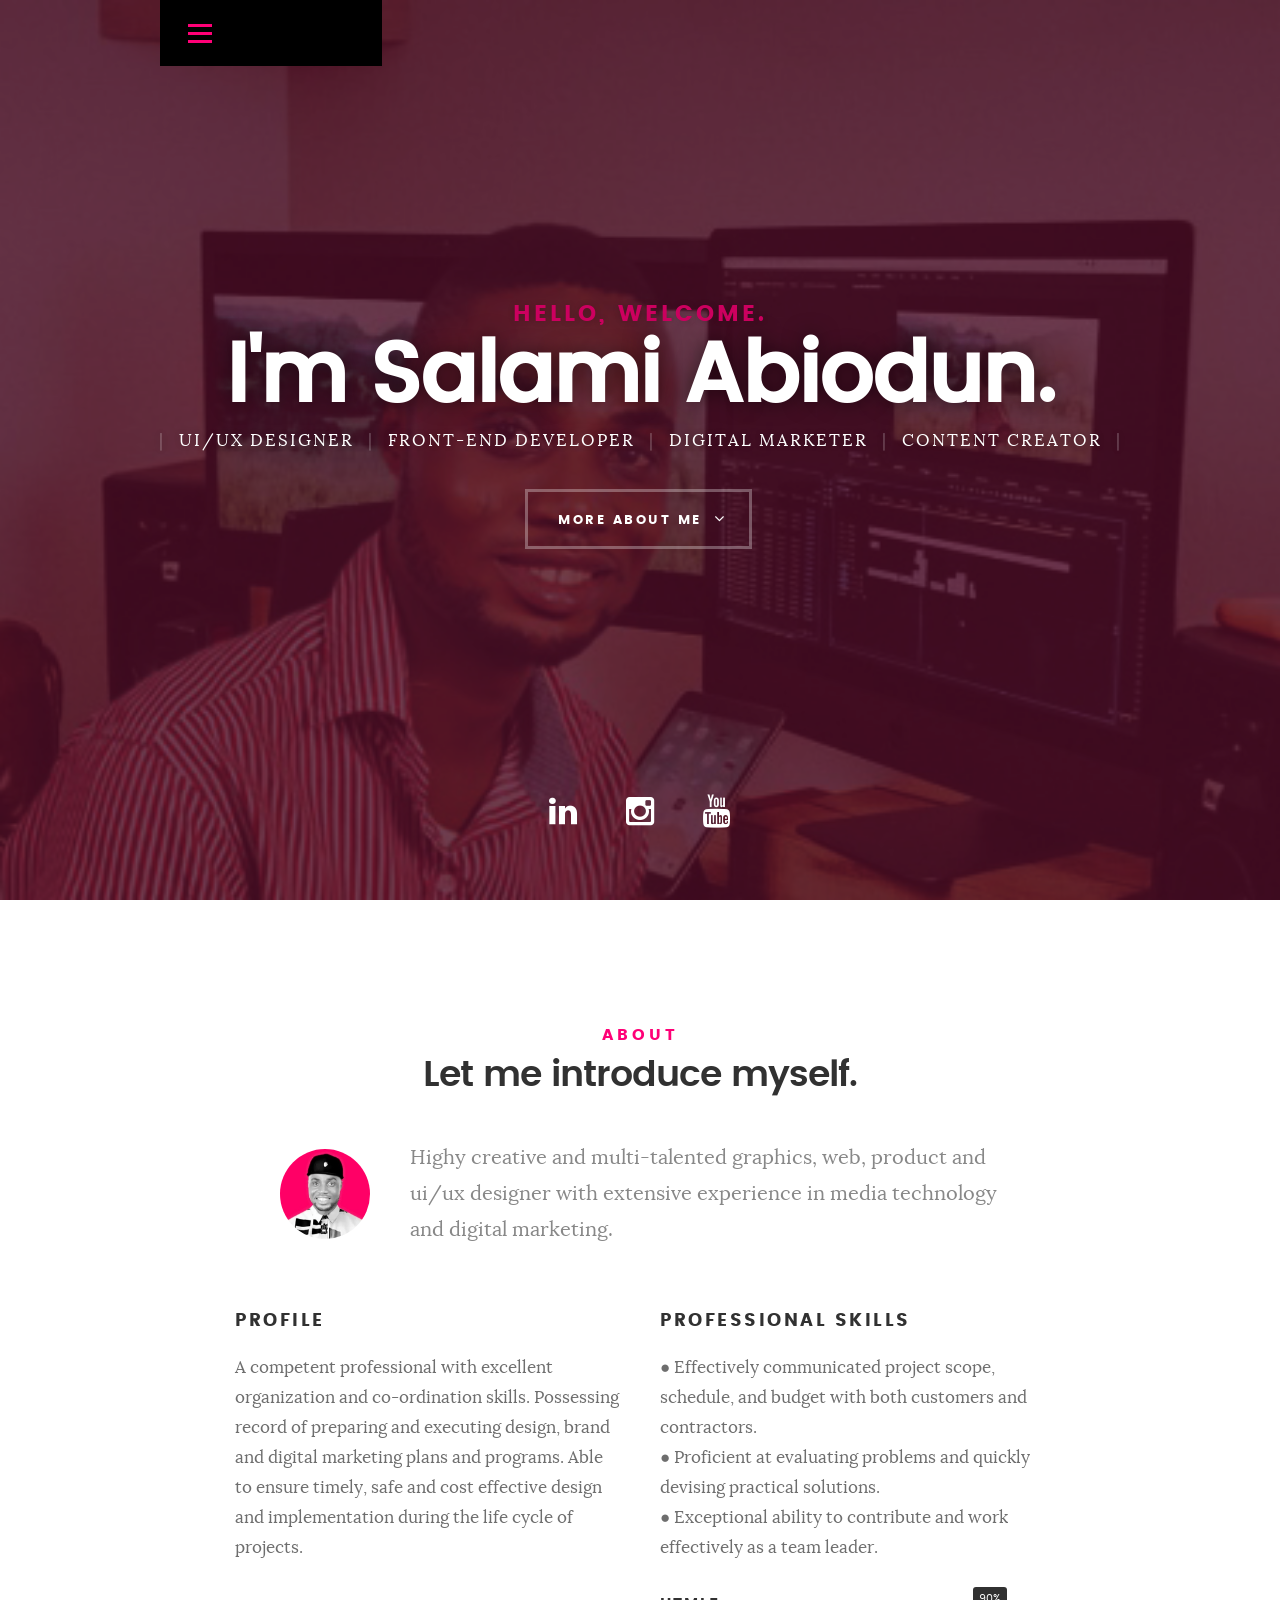
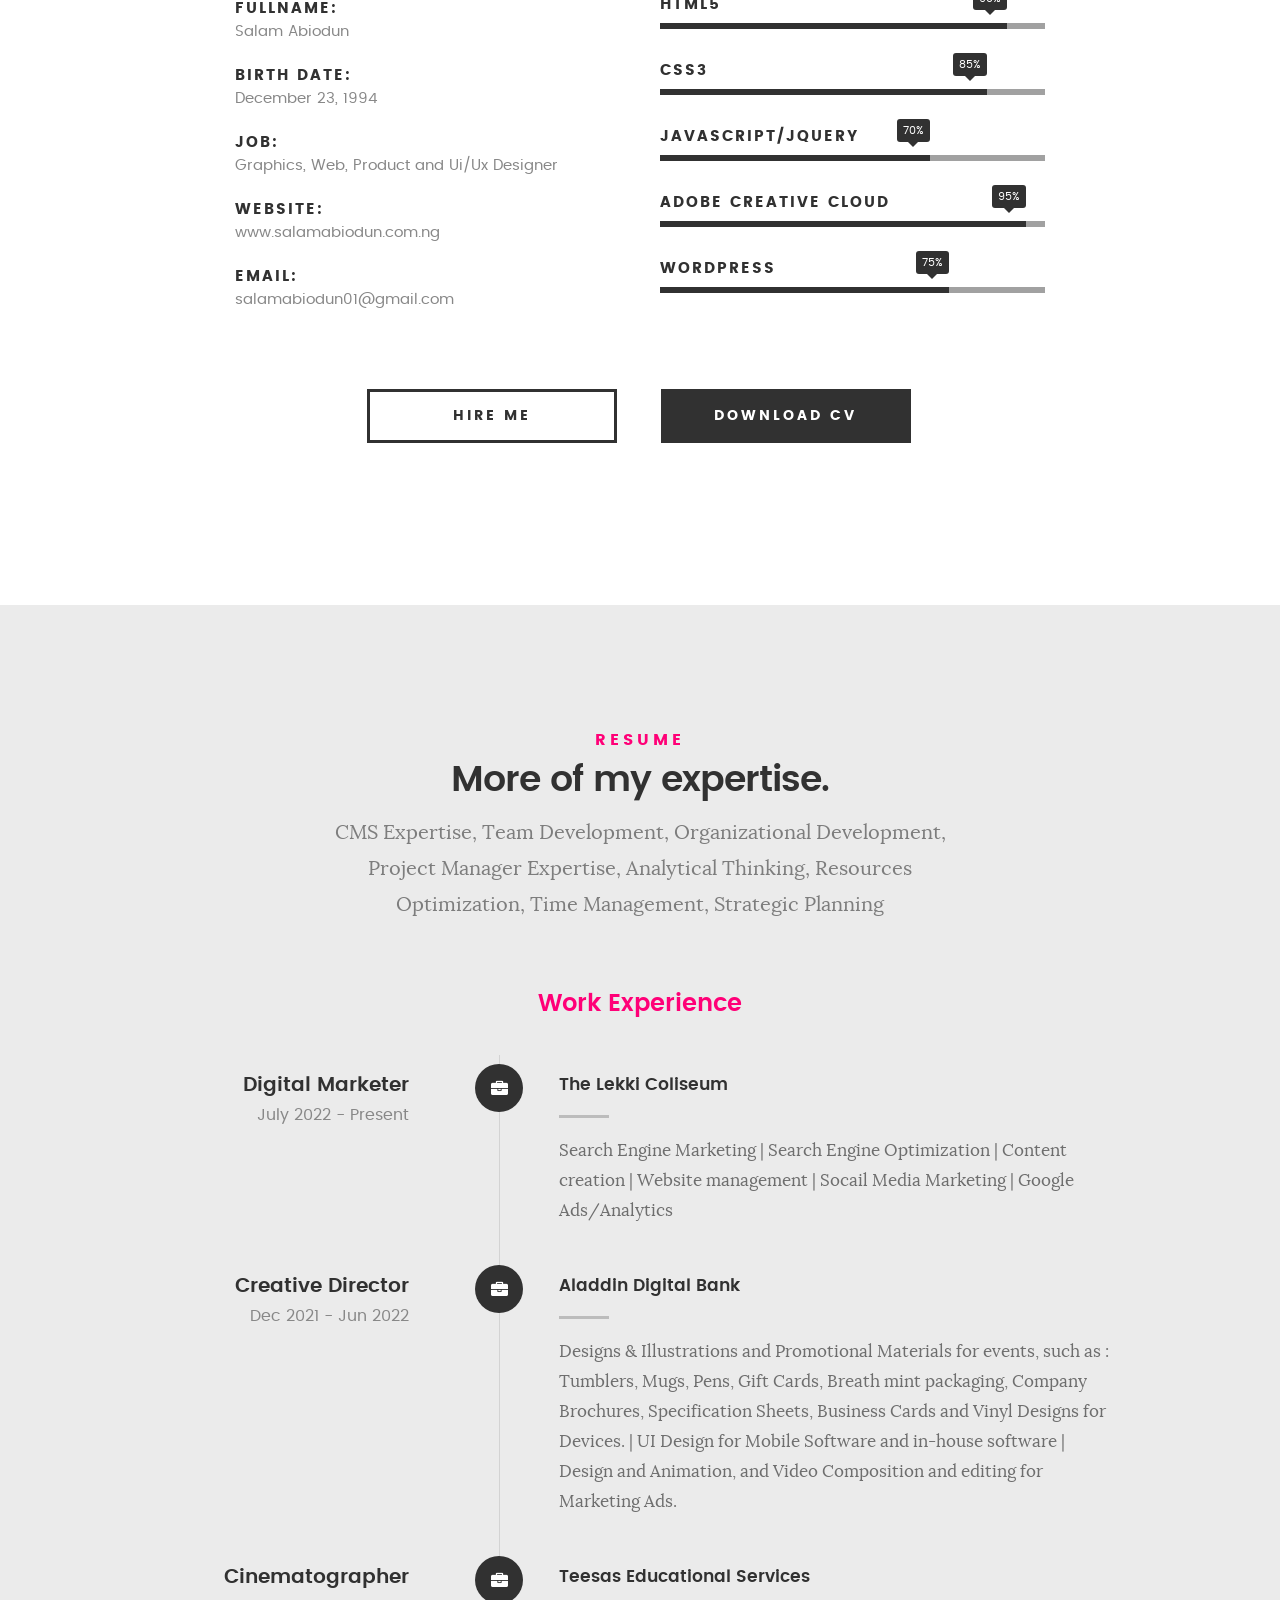
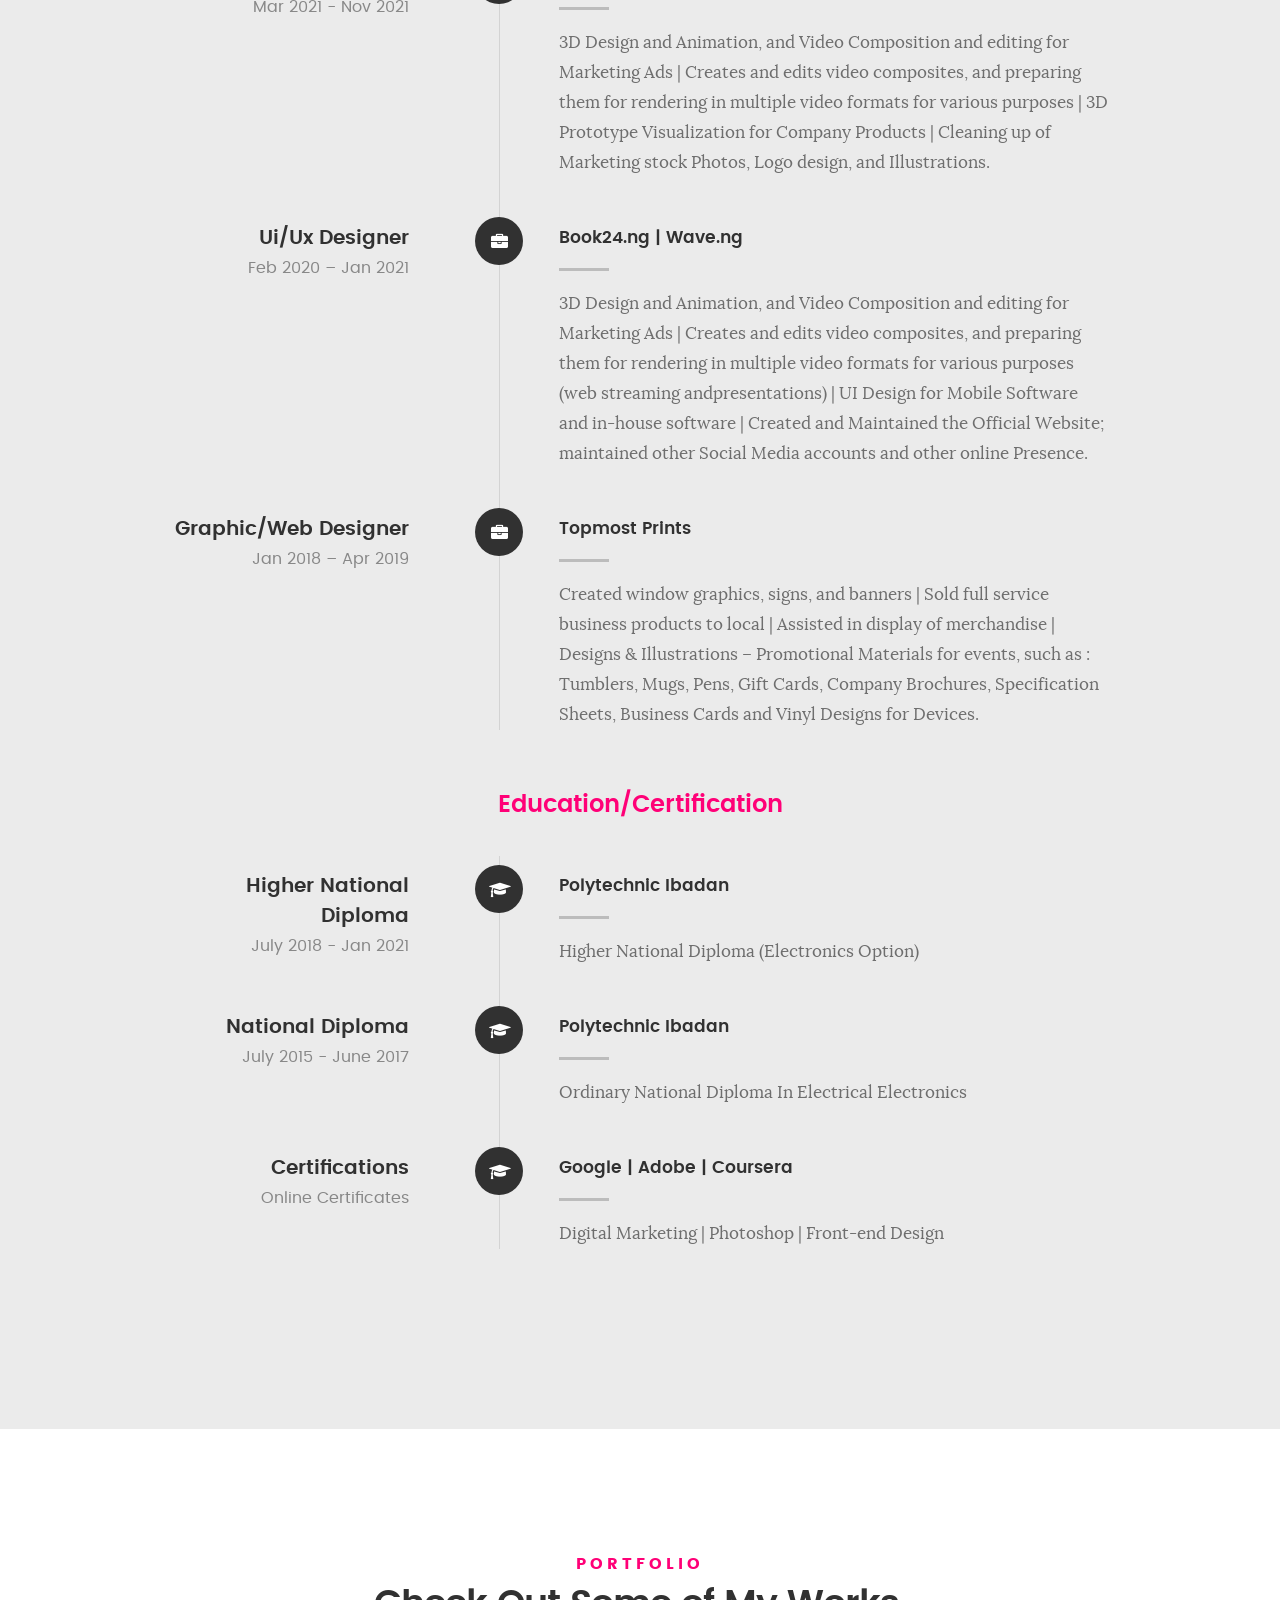
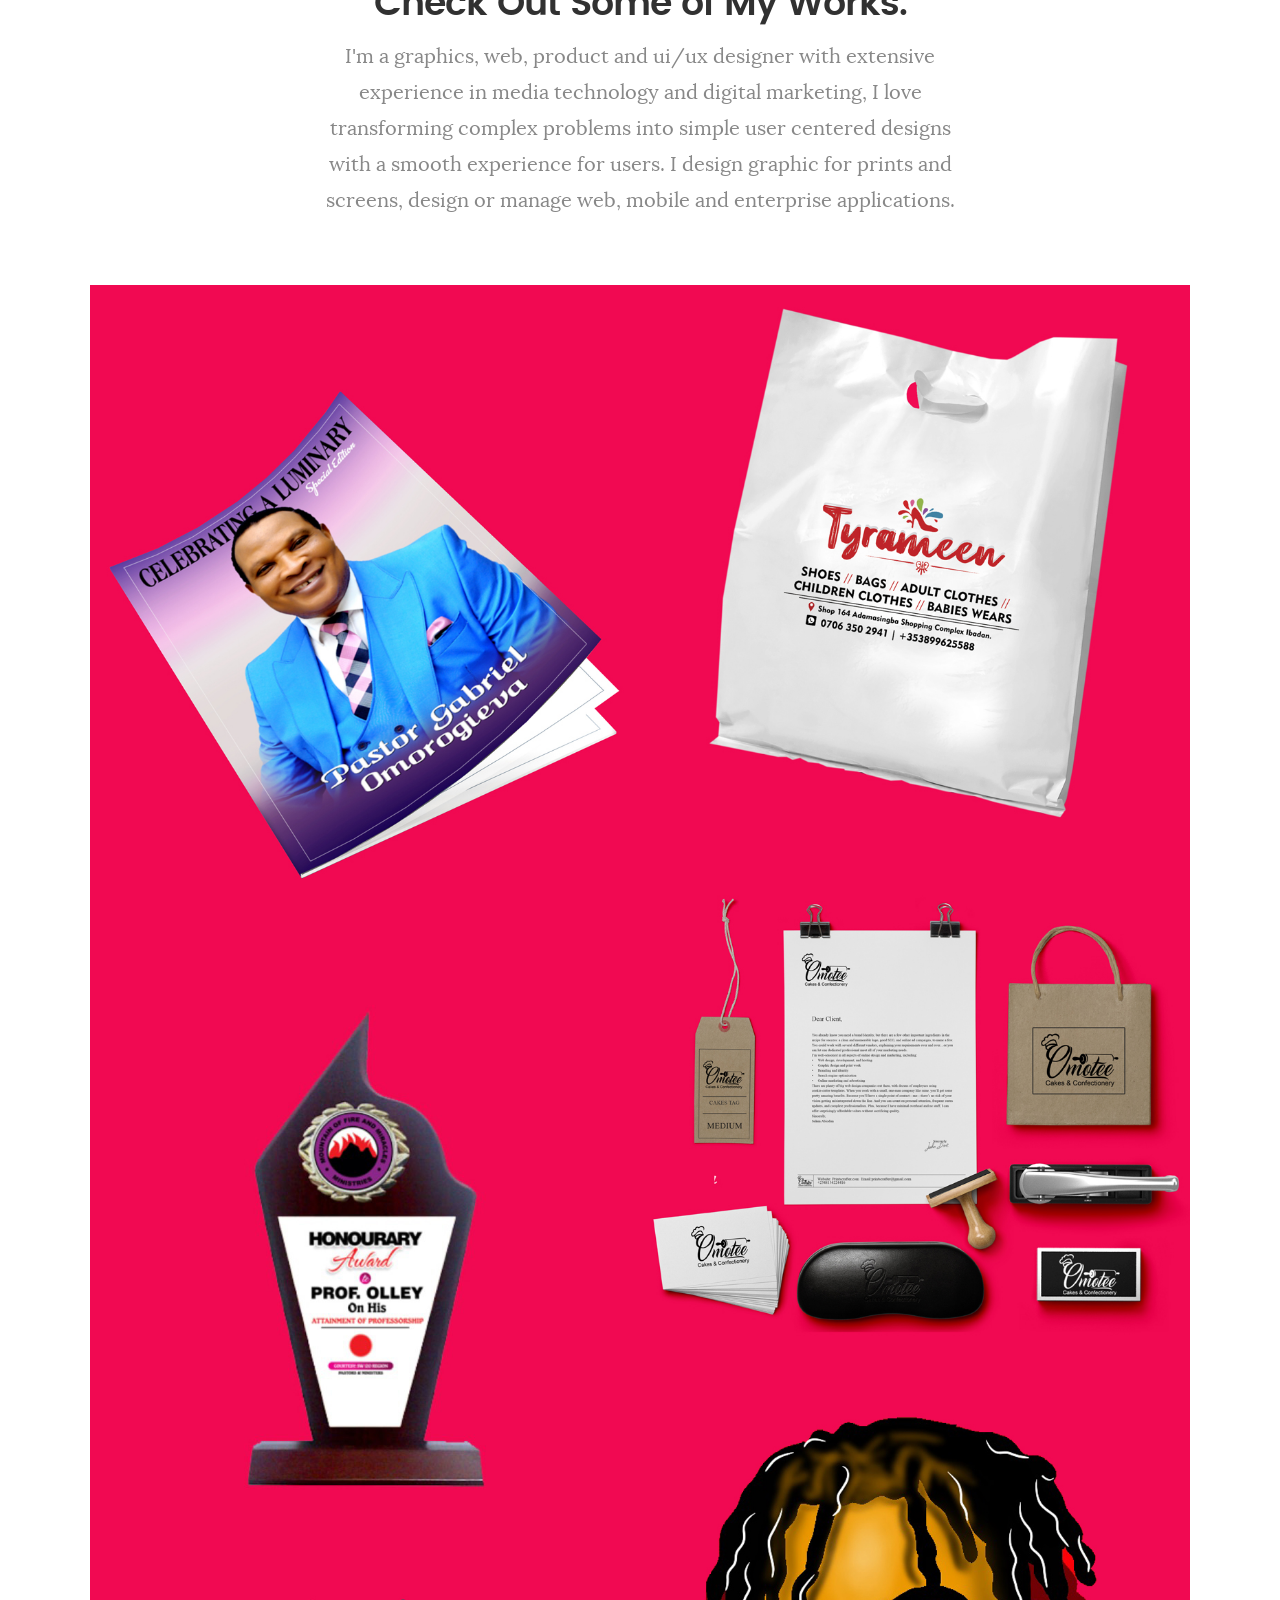
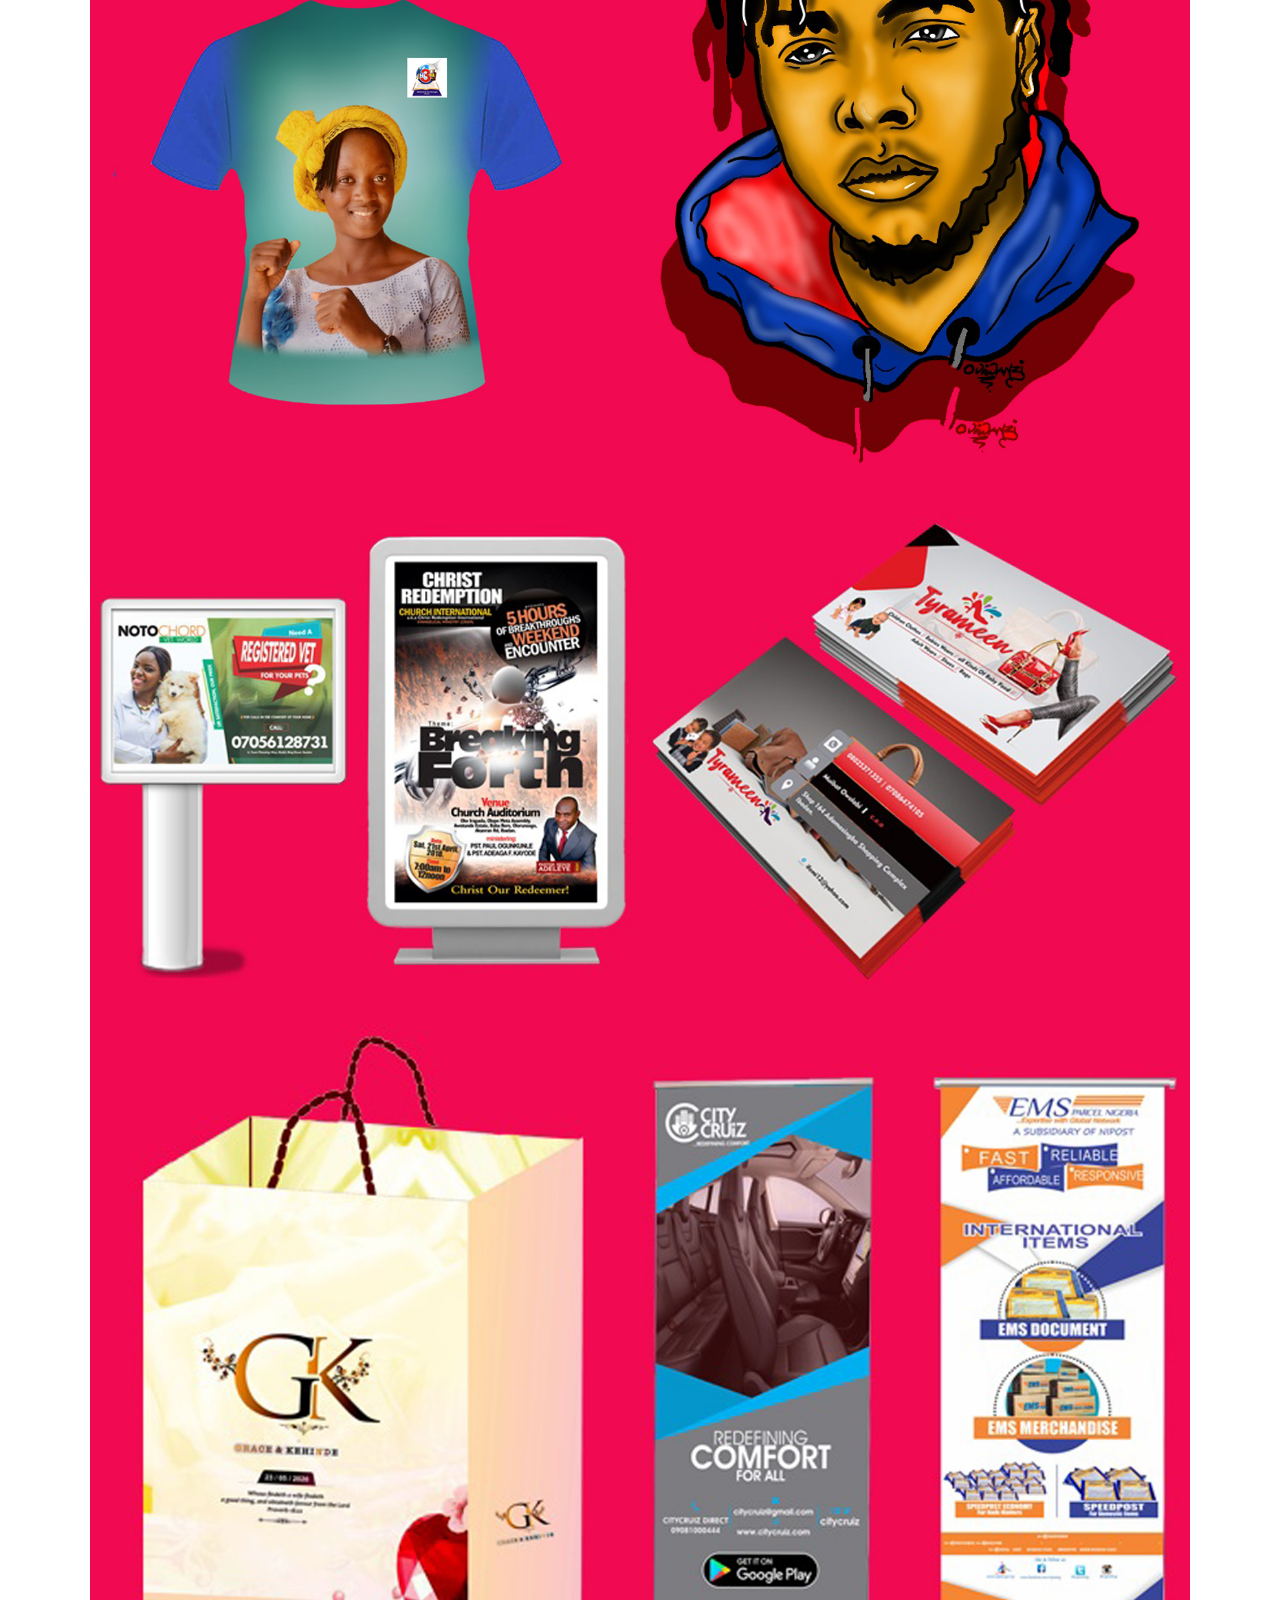
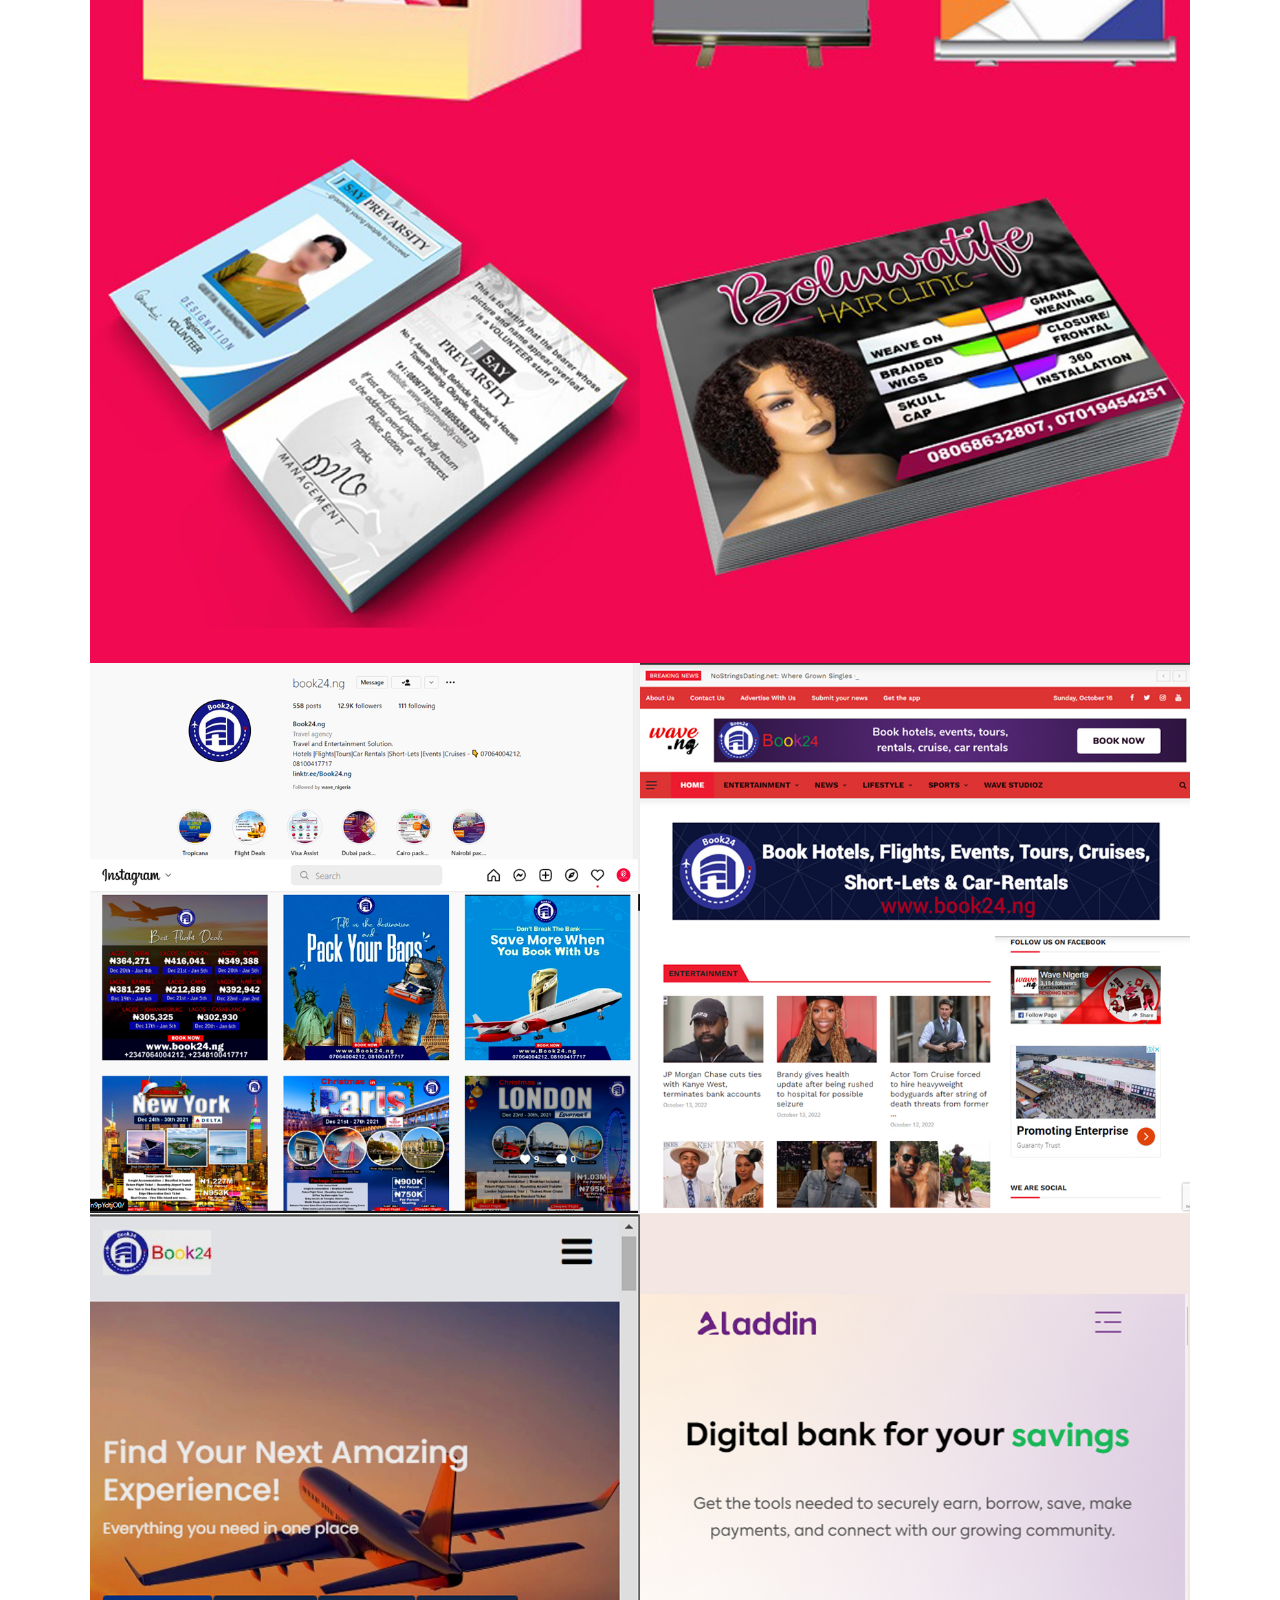
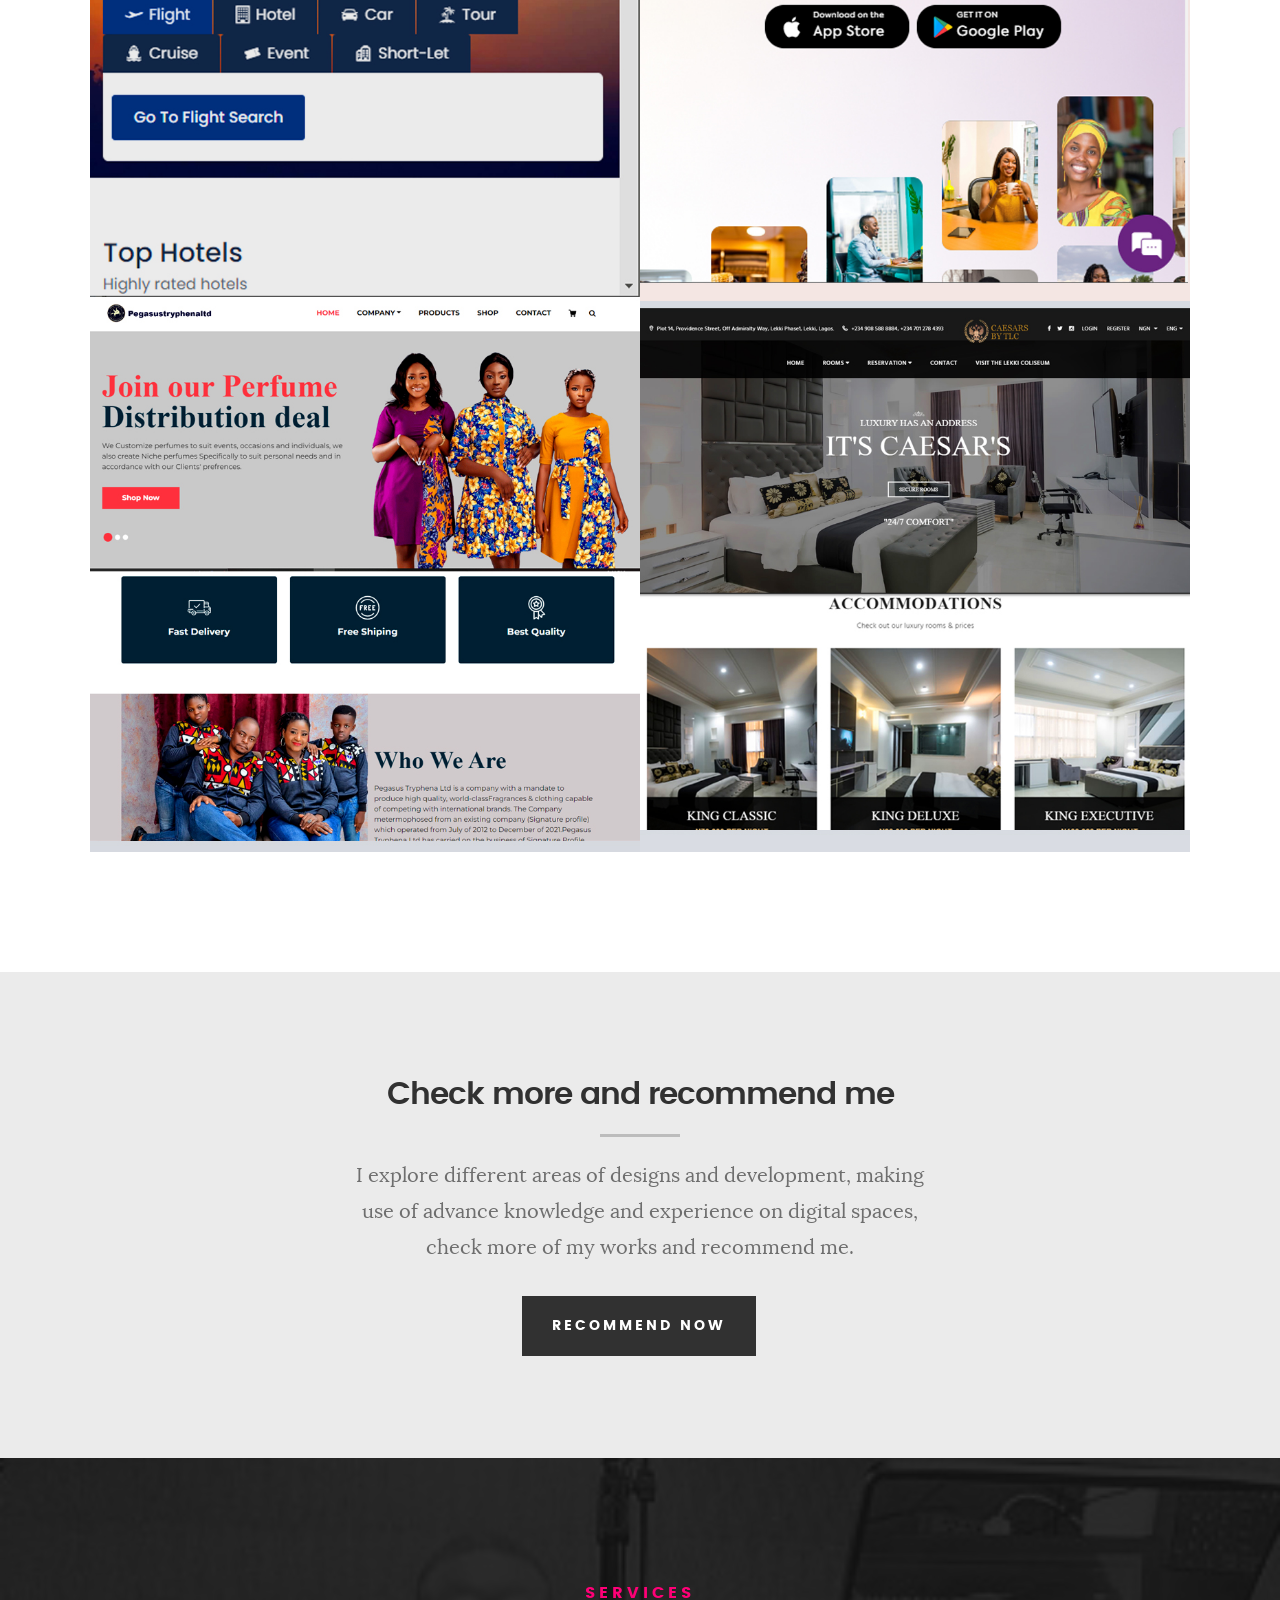
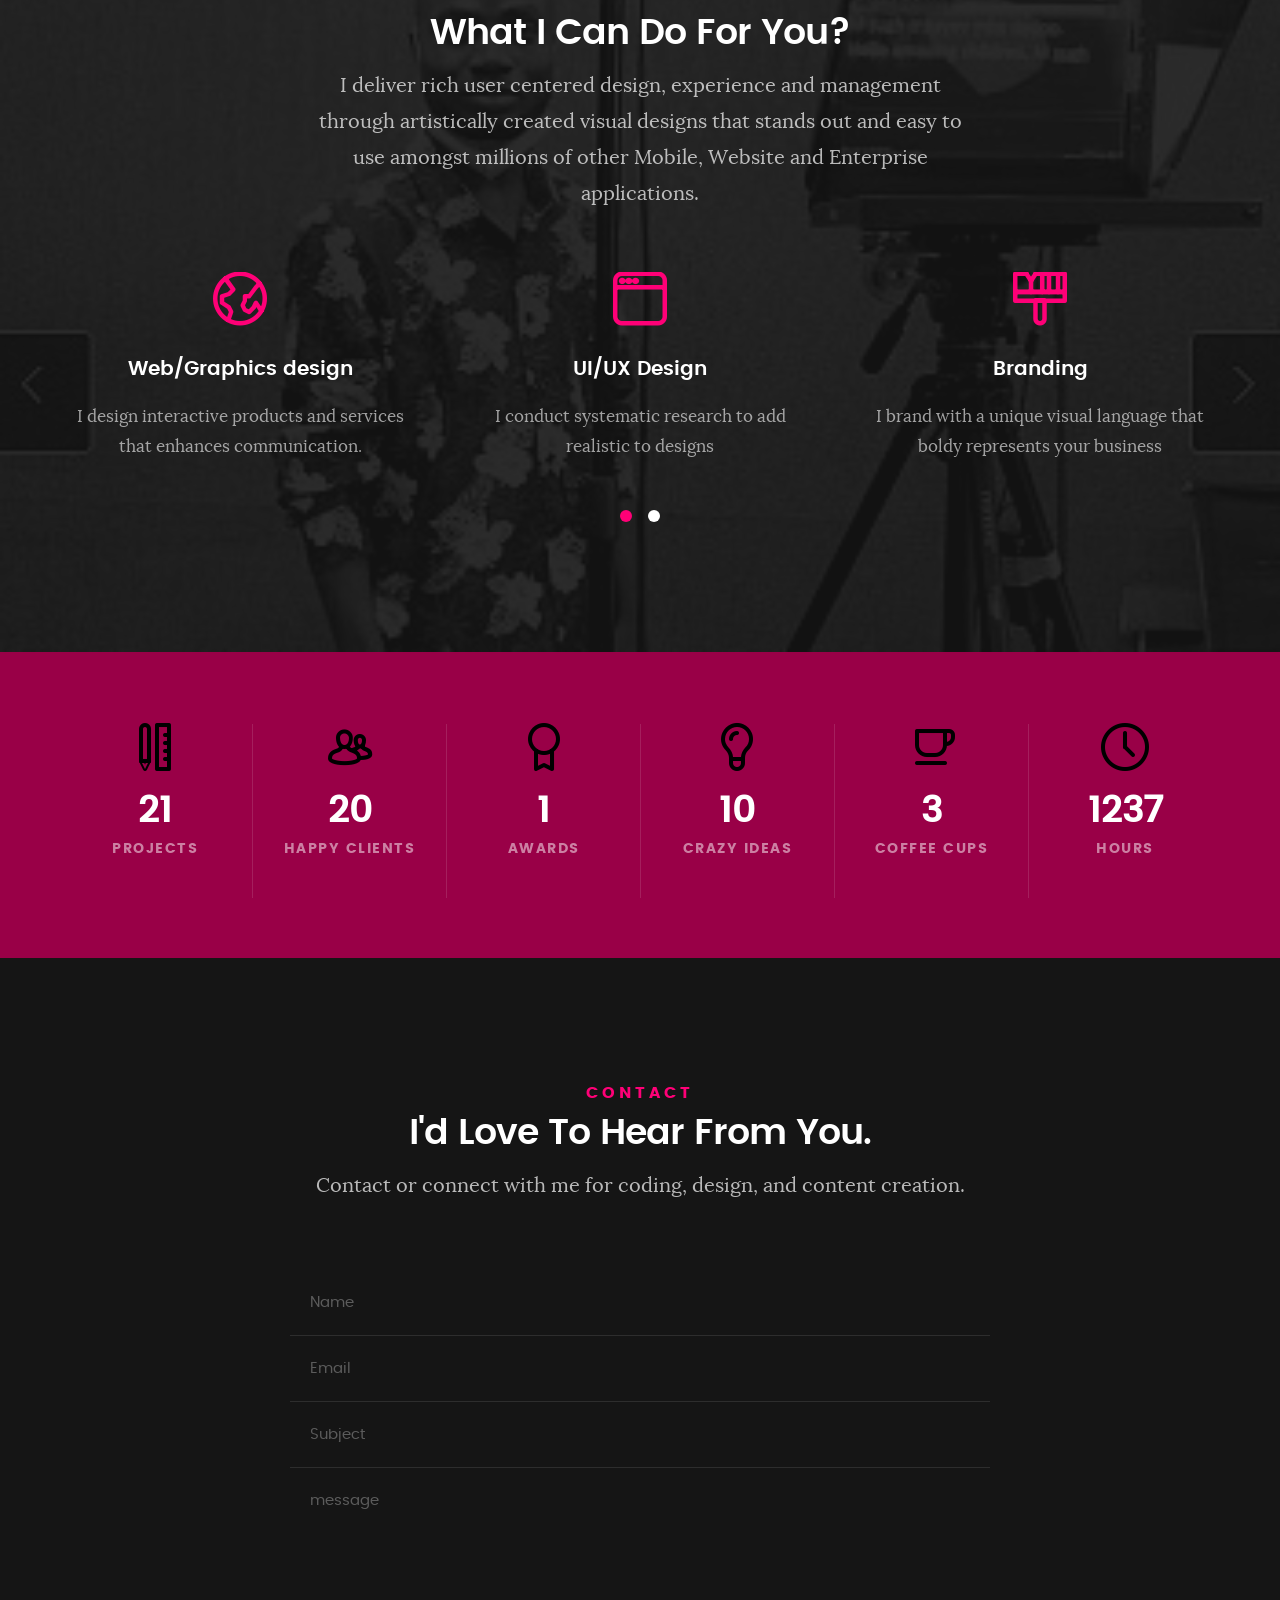
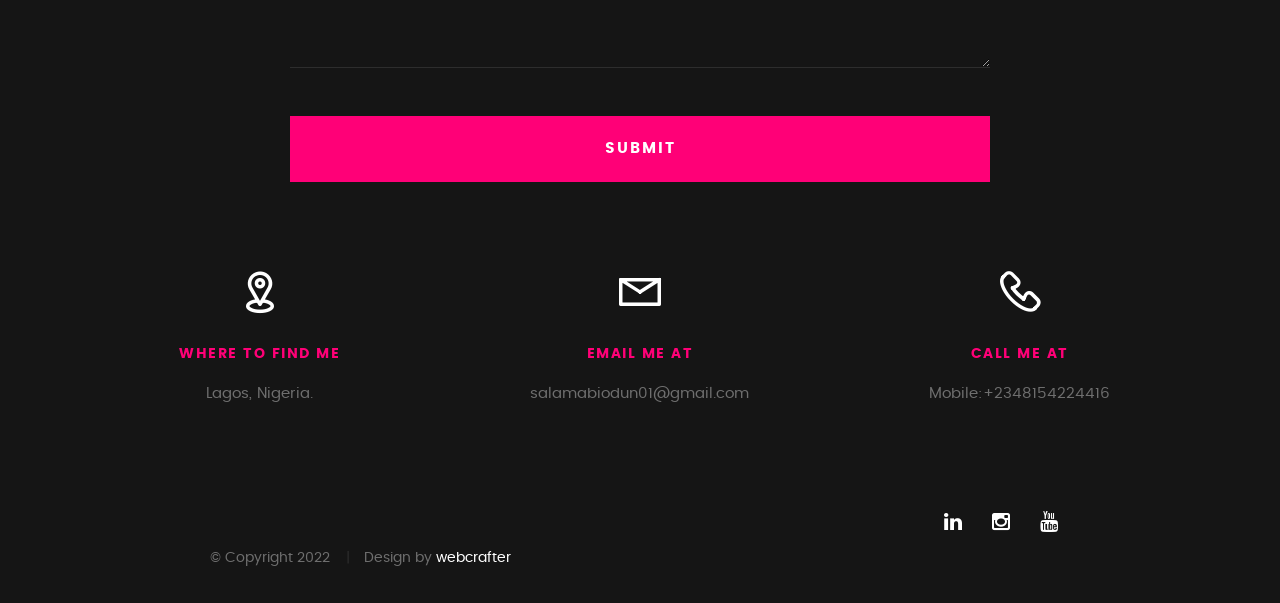
==== commit 9283c4bf: "Update index.html" ====
--- a/index.html
+++ b/index.html
@@ -8,9 +8,9 @@
    ================================================== -->
    <meta charset="utf-8">
 	<title>Salami Abiodun</title>
-	<meta name="description" content="Salam Abiodun is an highly creative and multi-talented graphics, web, product and ui/ux designer with
+	<meta name="description" content="Salami Abiodun is an highly creative and multi-talented graphics, web, product and ui/ux designer with
    				extensive experience in media technology and digital marketing">  
-	<meta name="author" content="Salam Abiodun">
+	<meta name="author" content="Salami Abiodun">
 
    <!-- mobile specific metas
    ================================================== -->
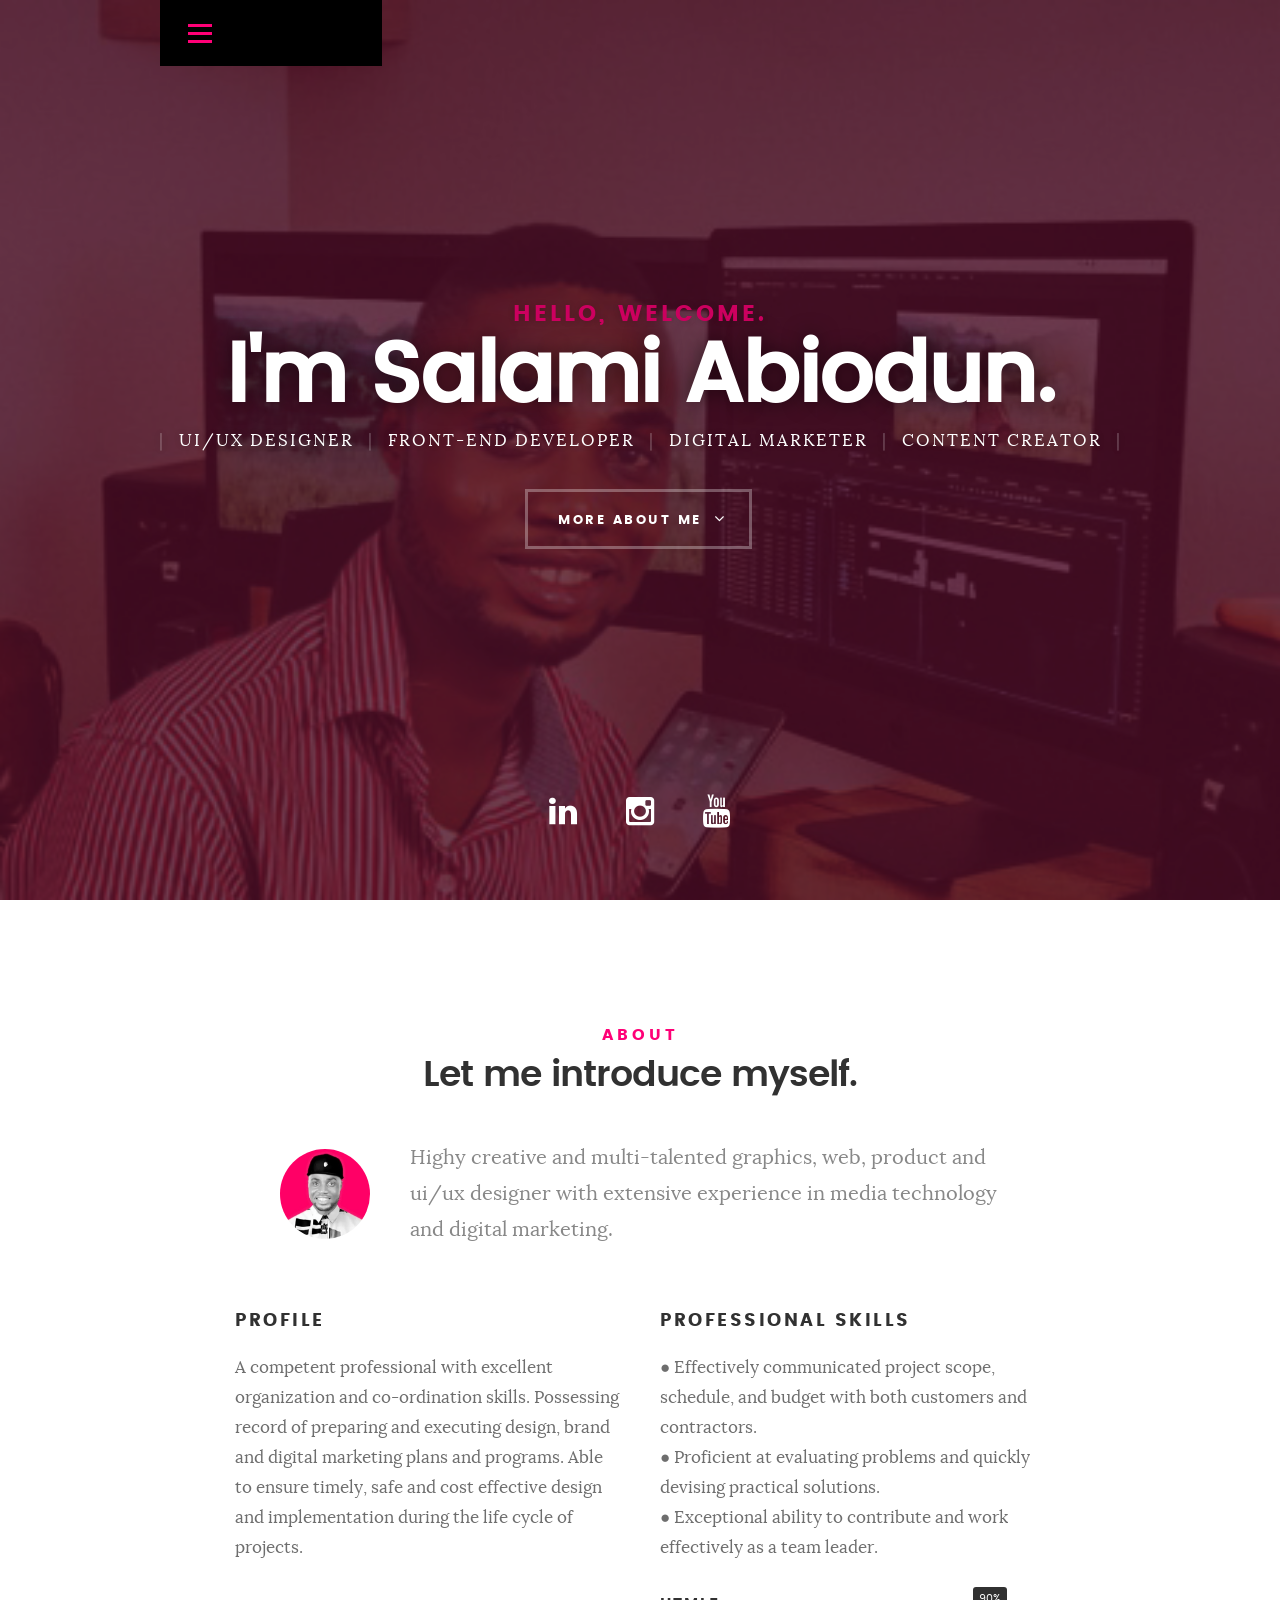
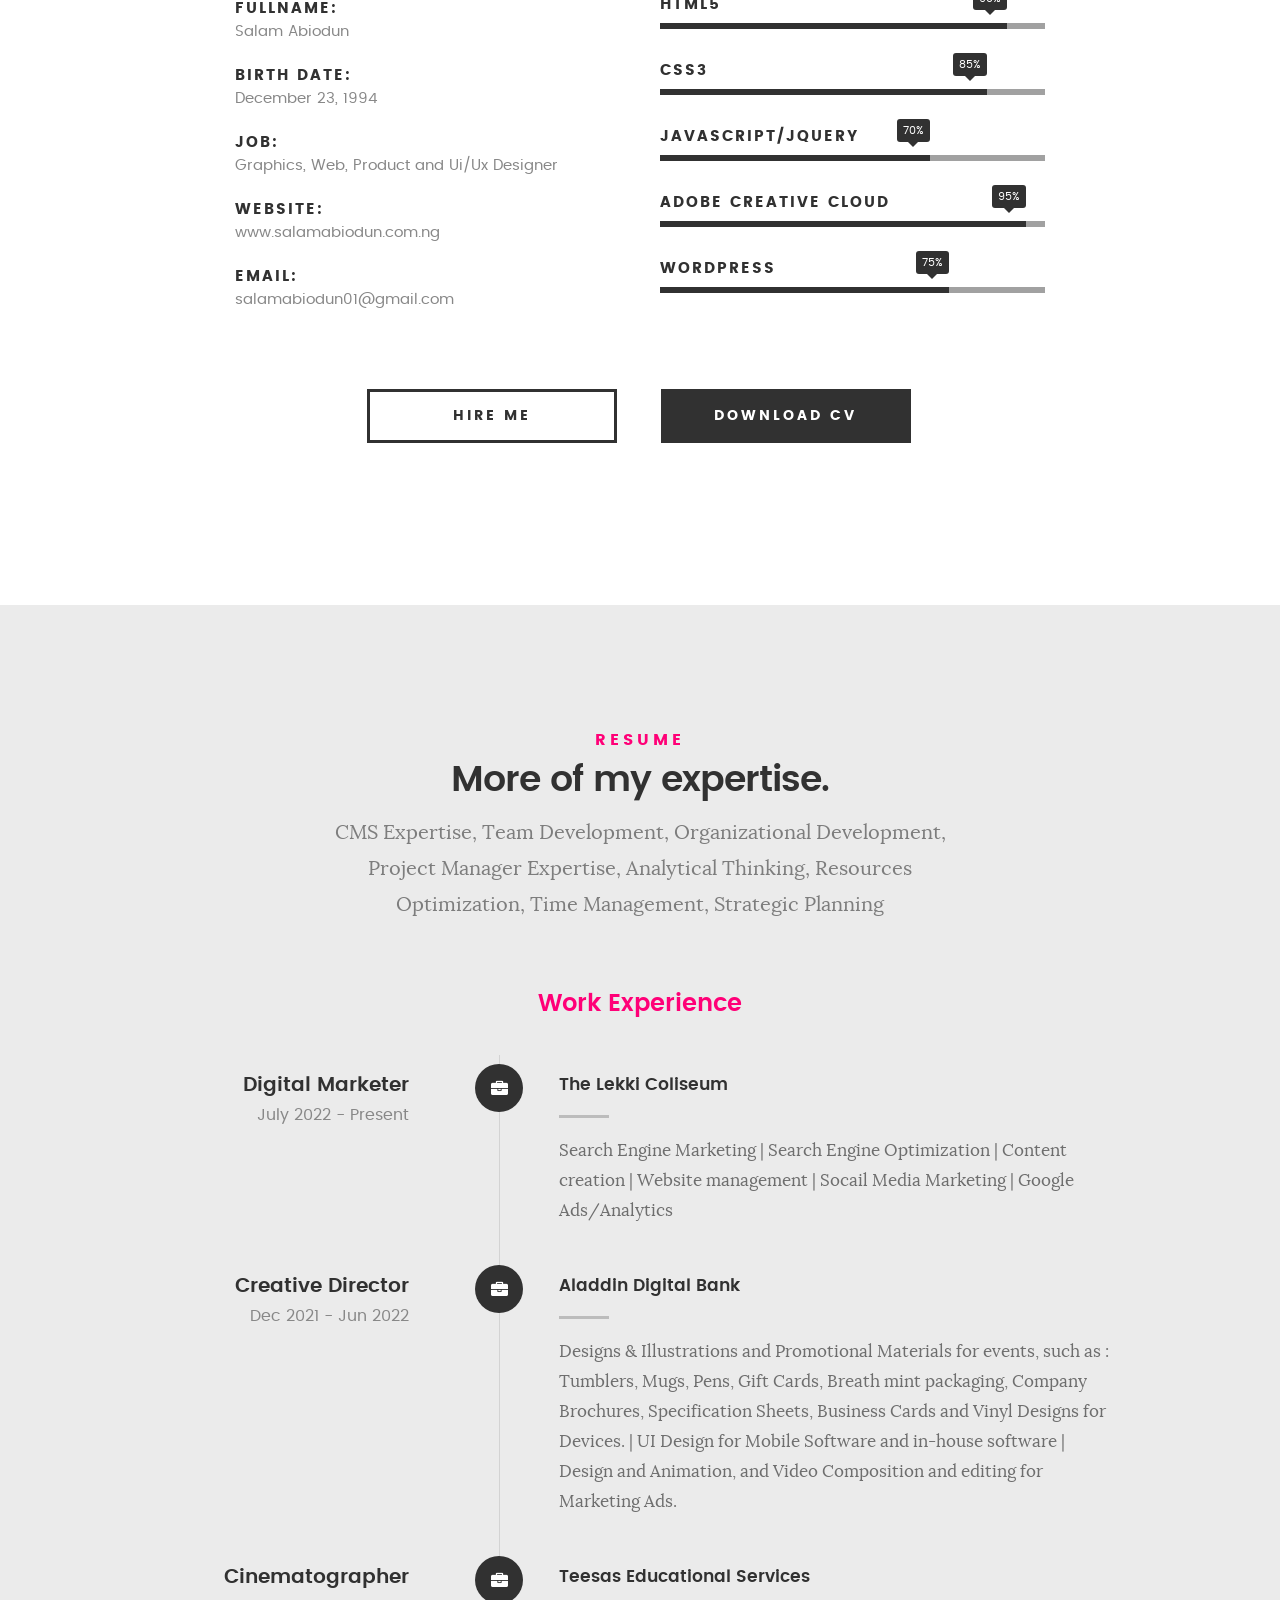
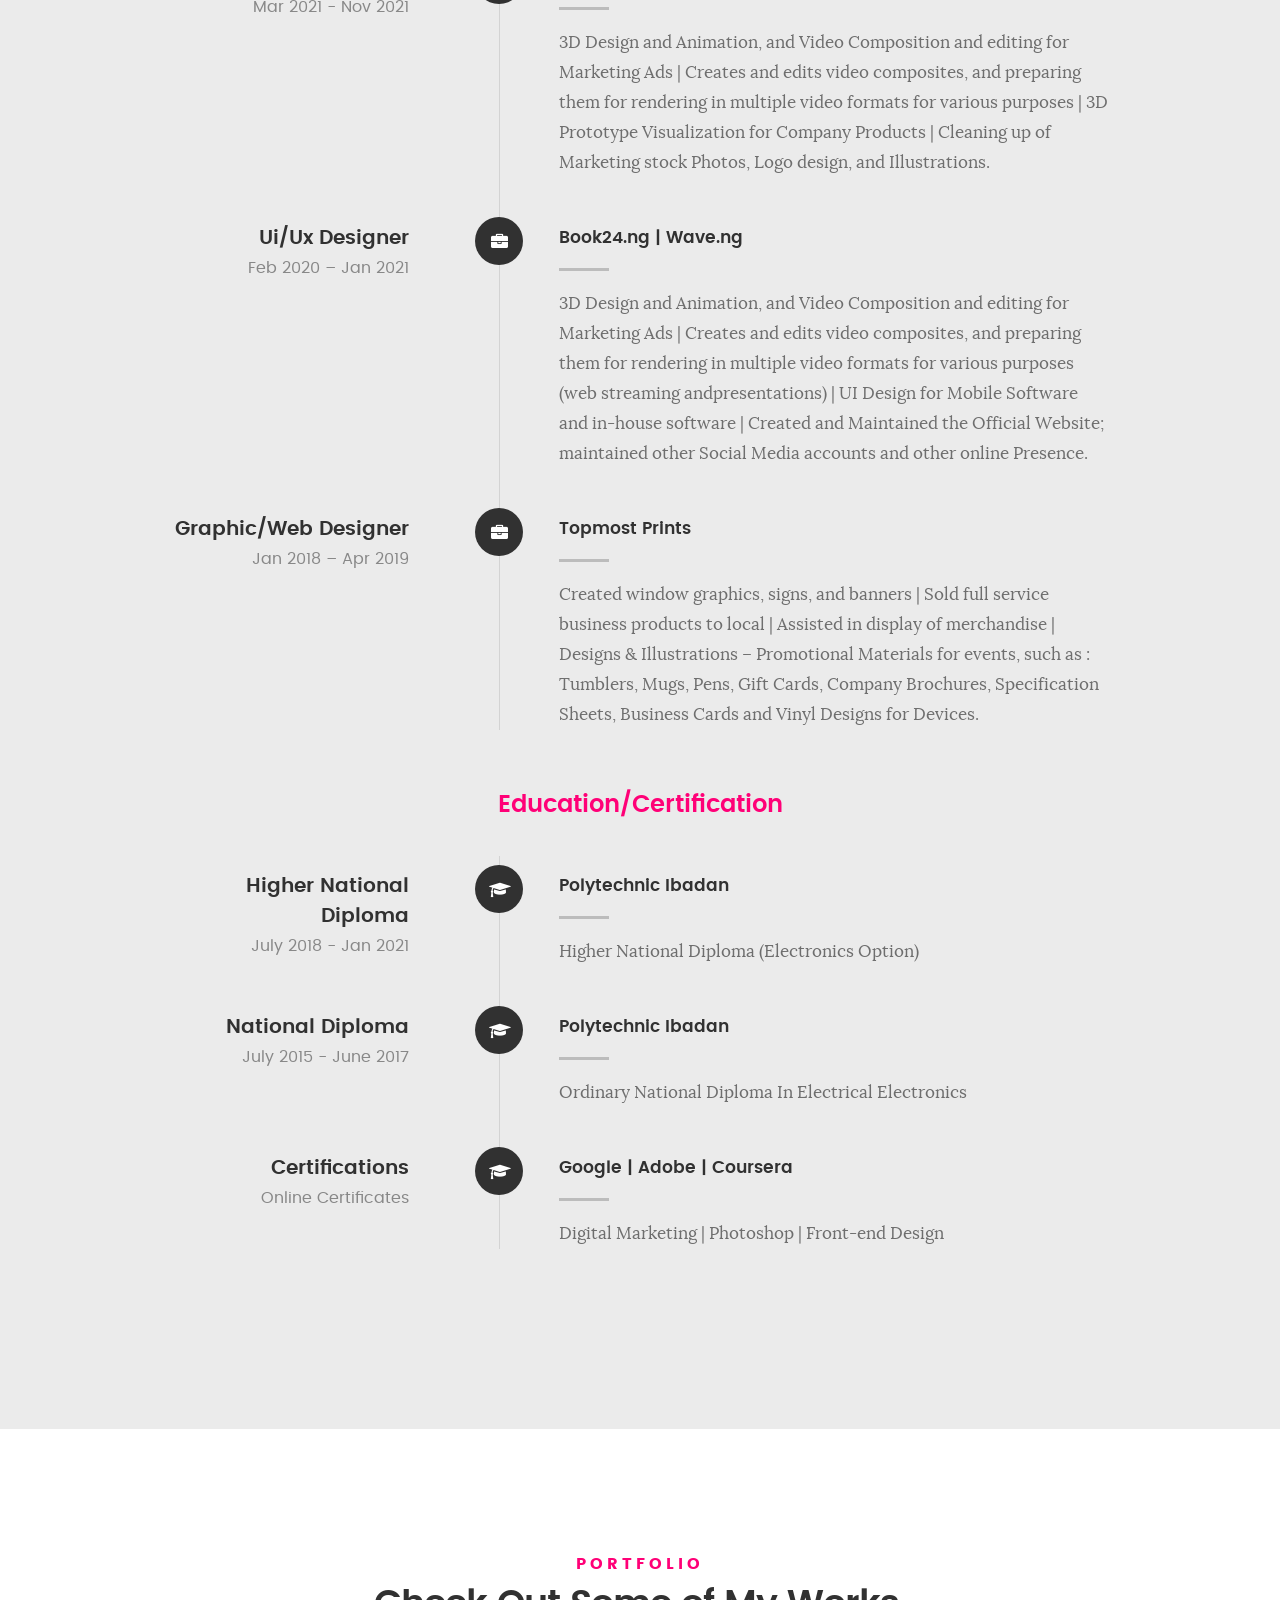
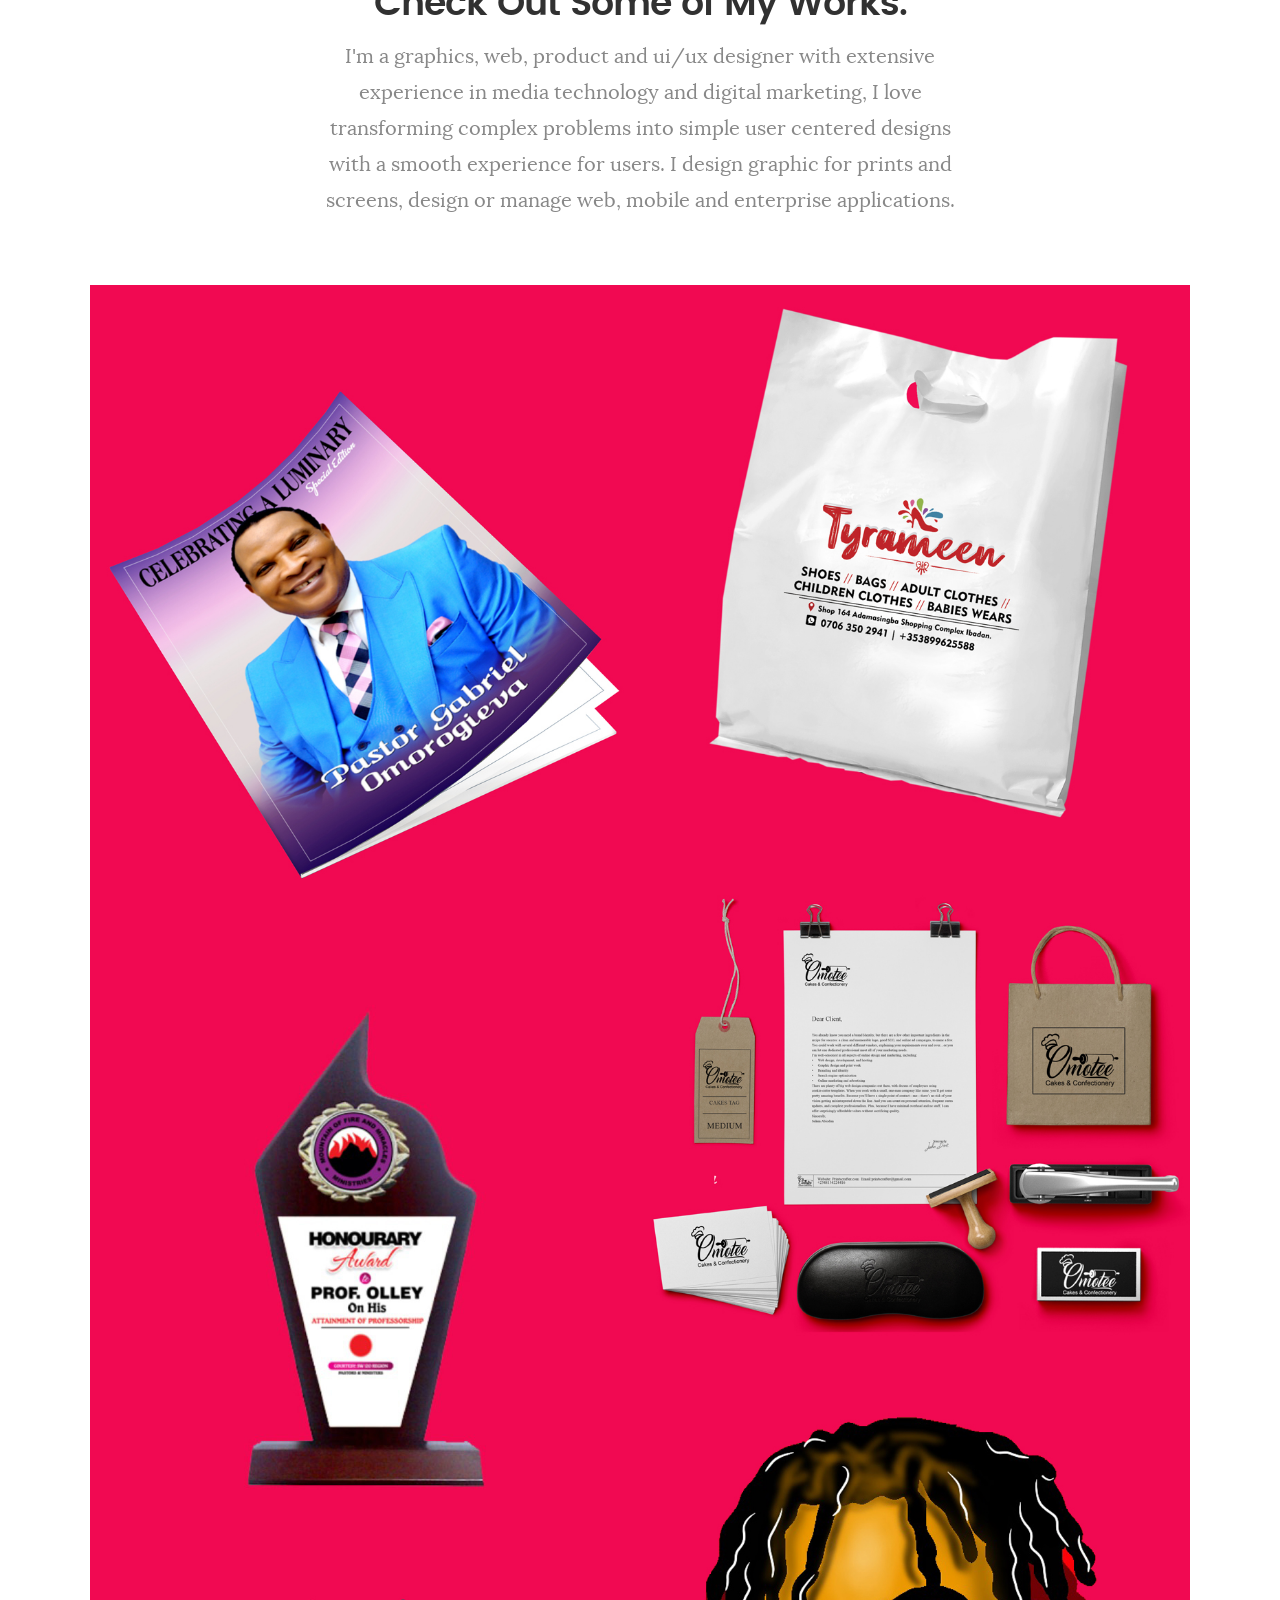
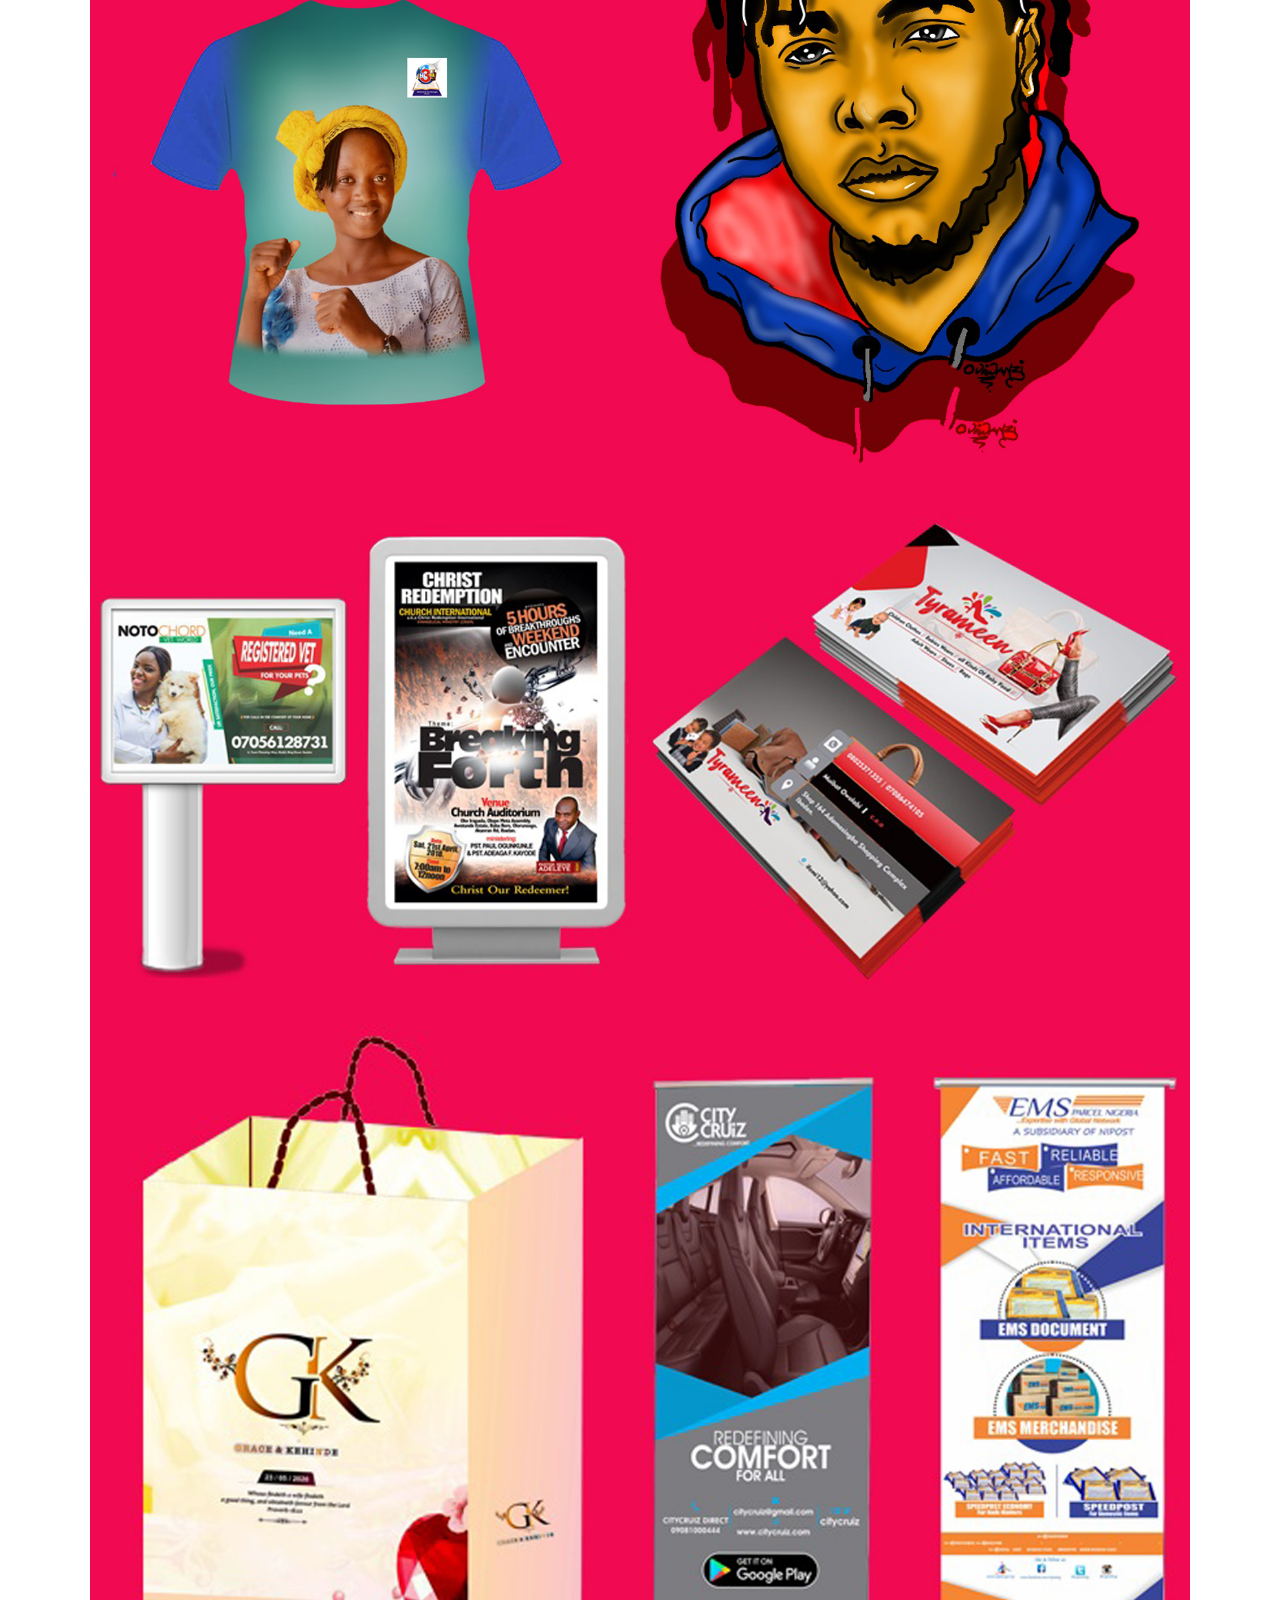
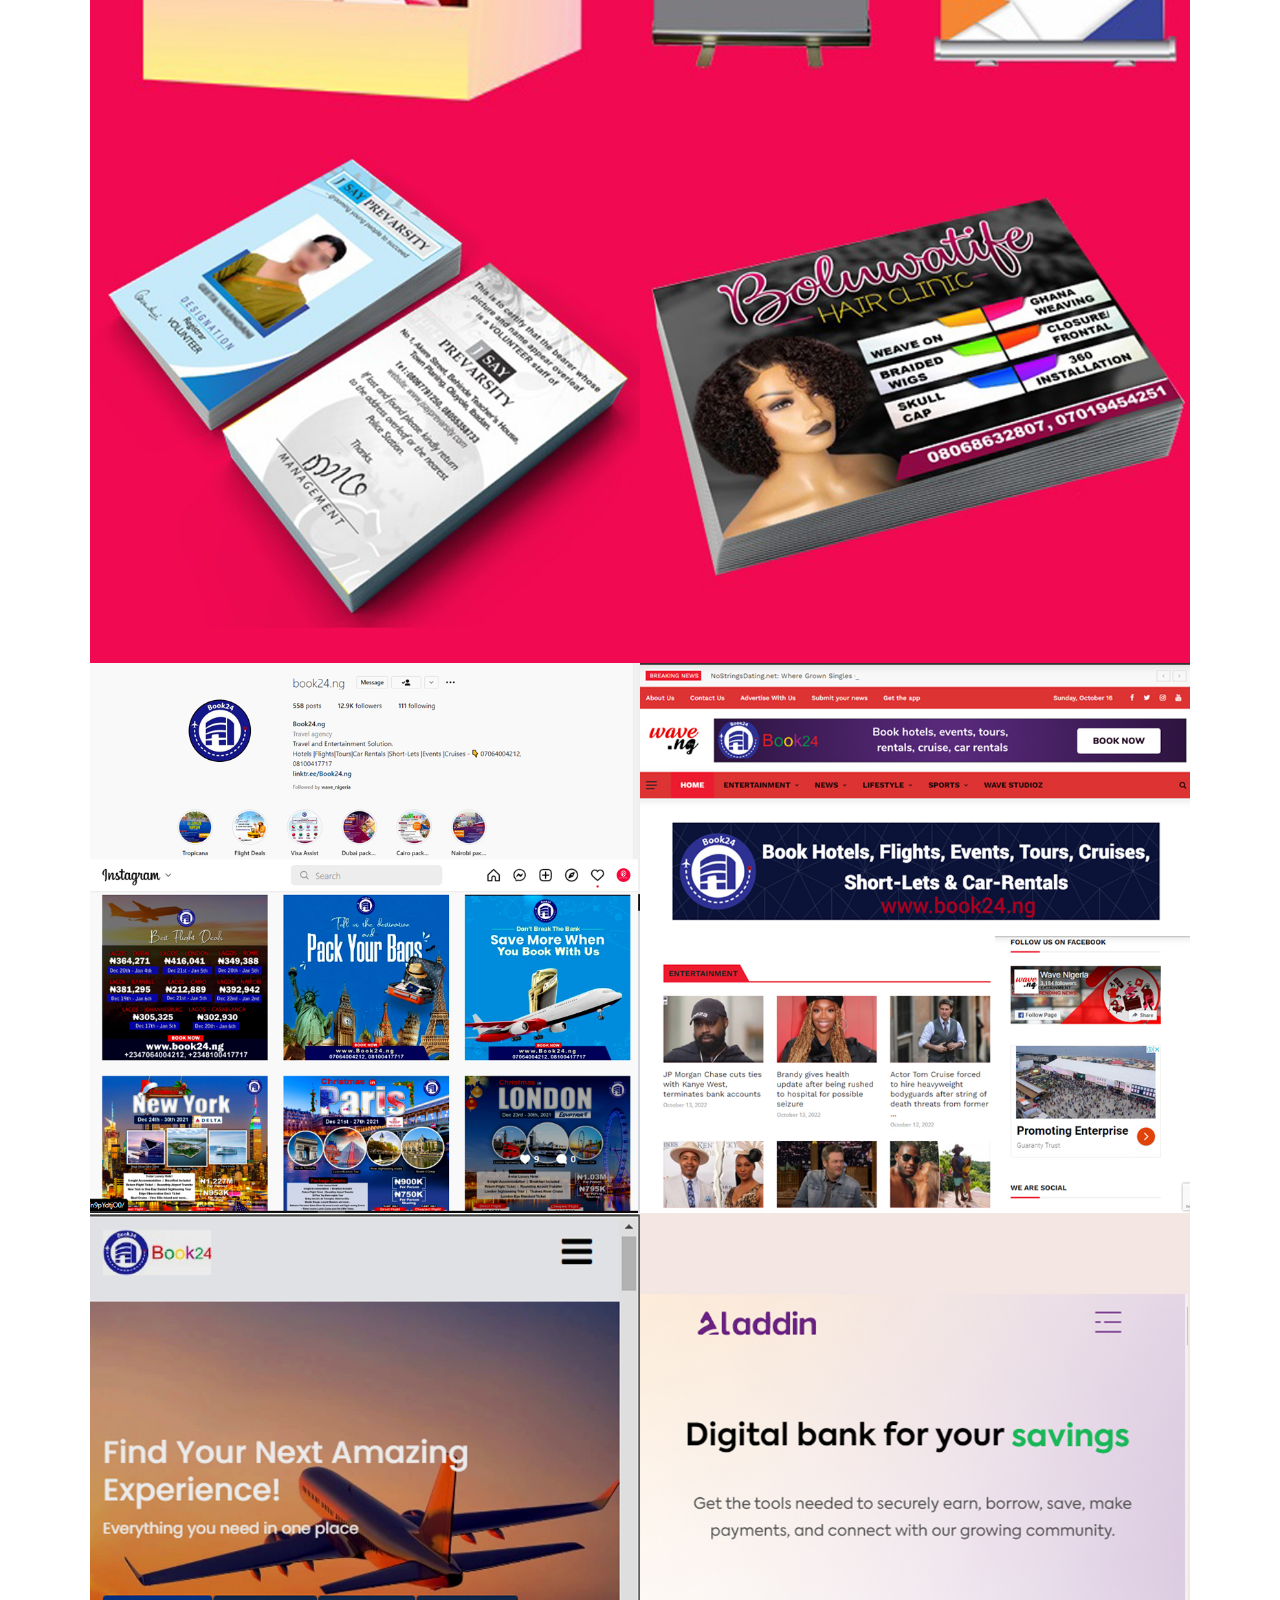
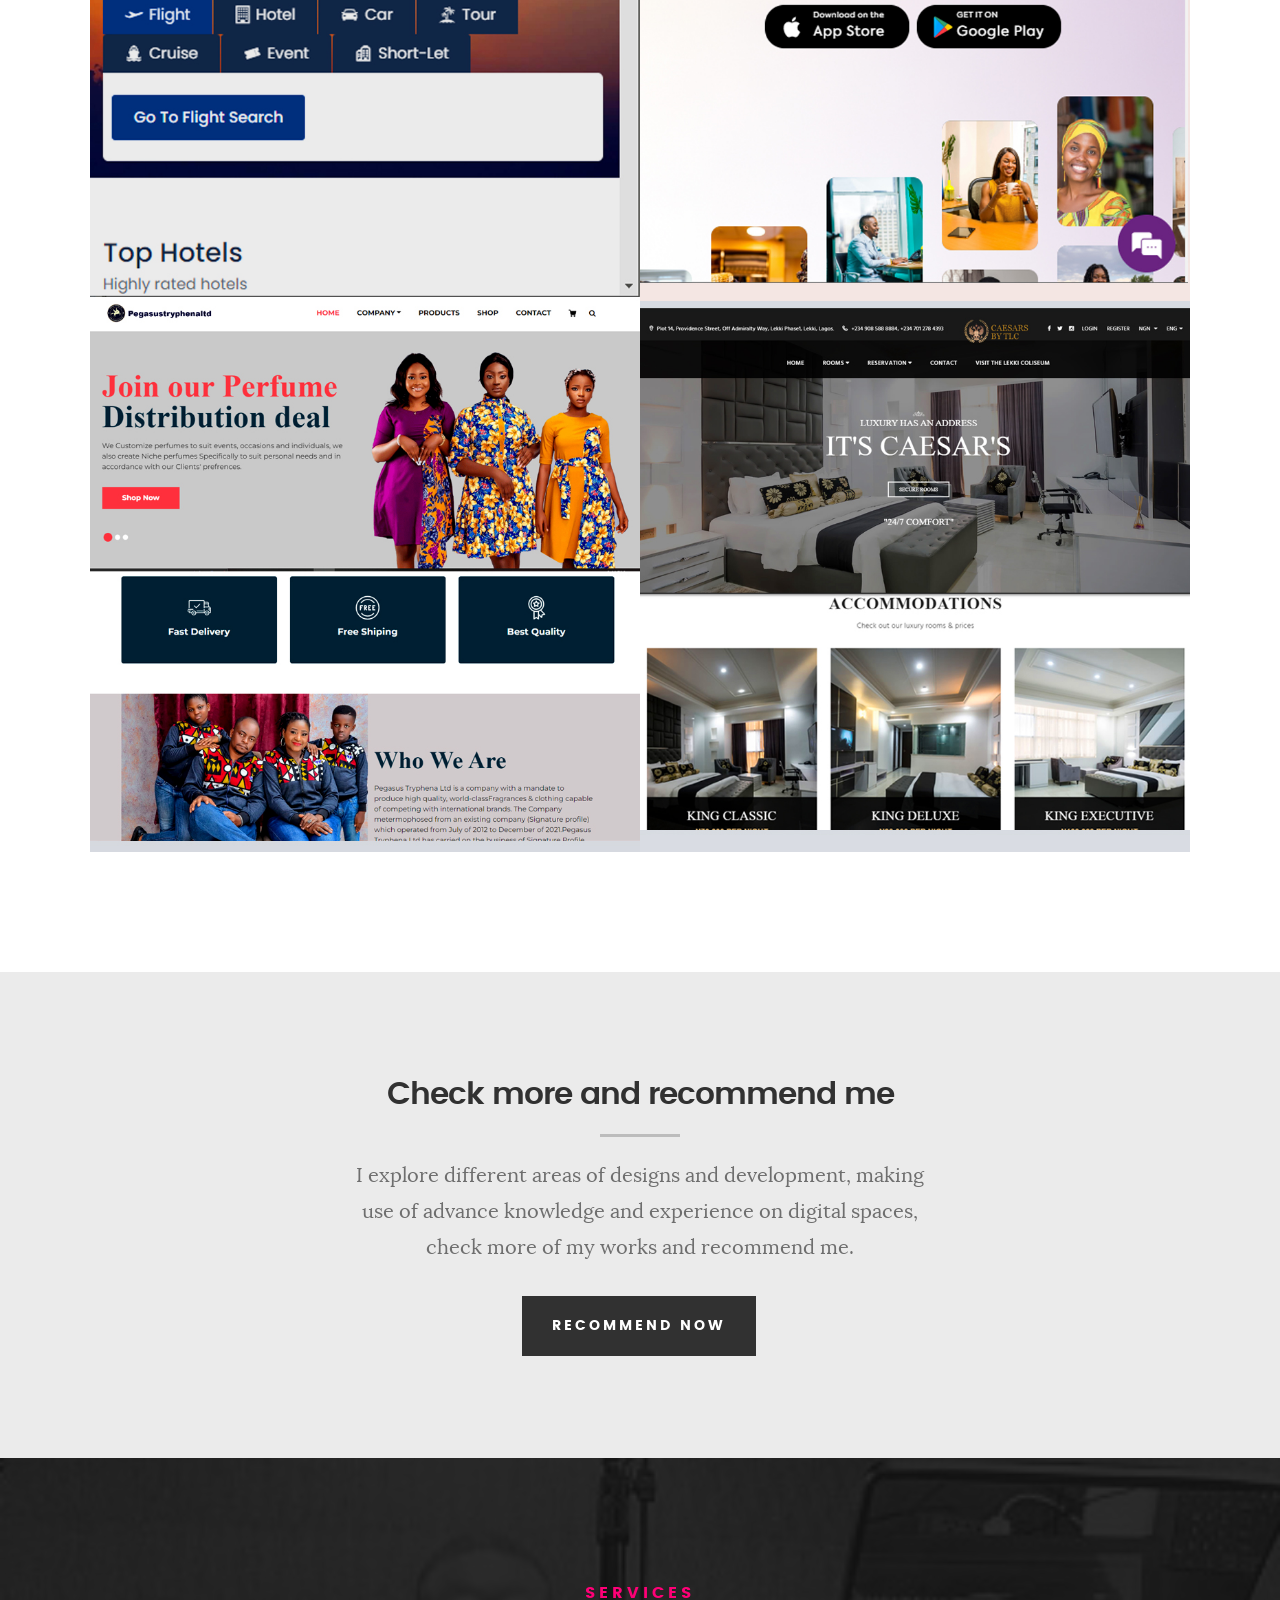
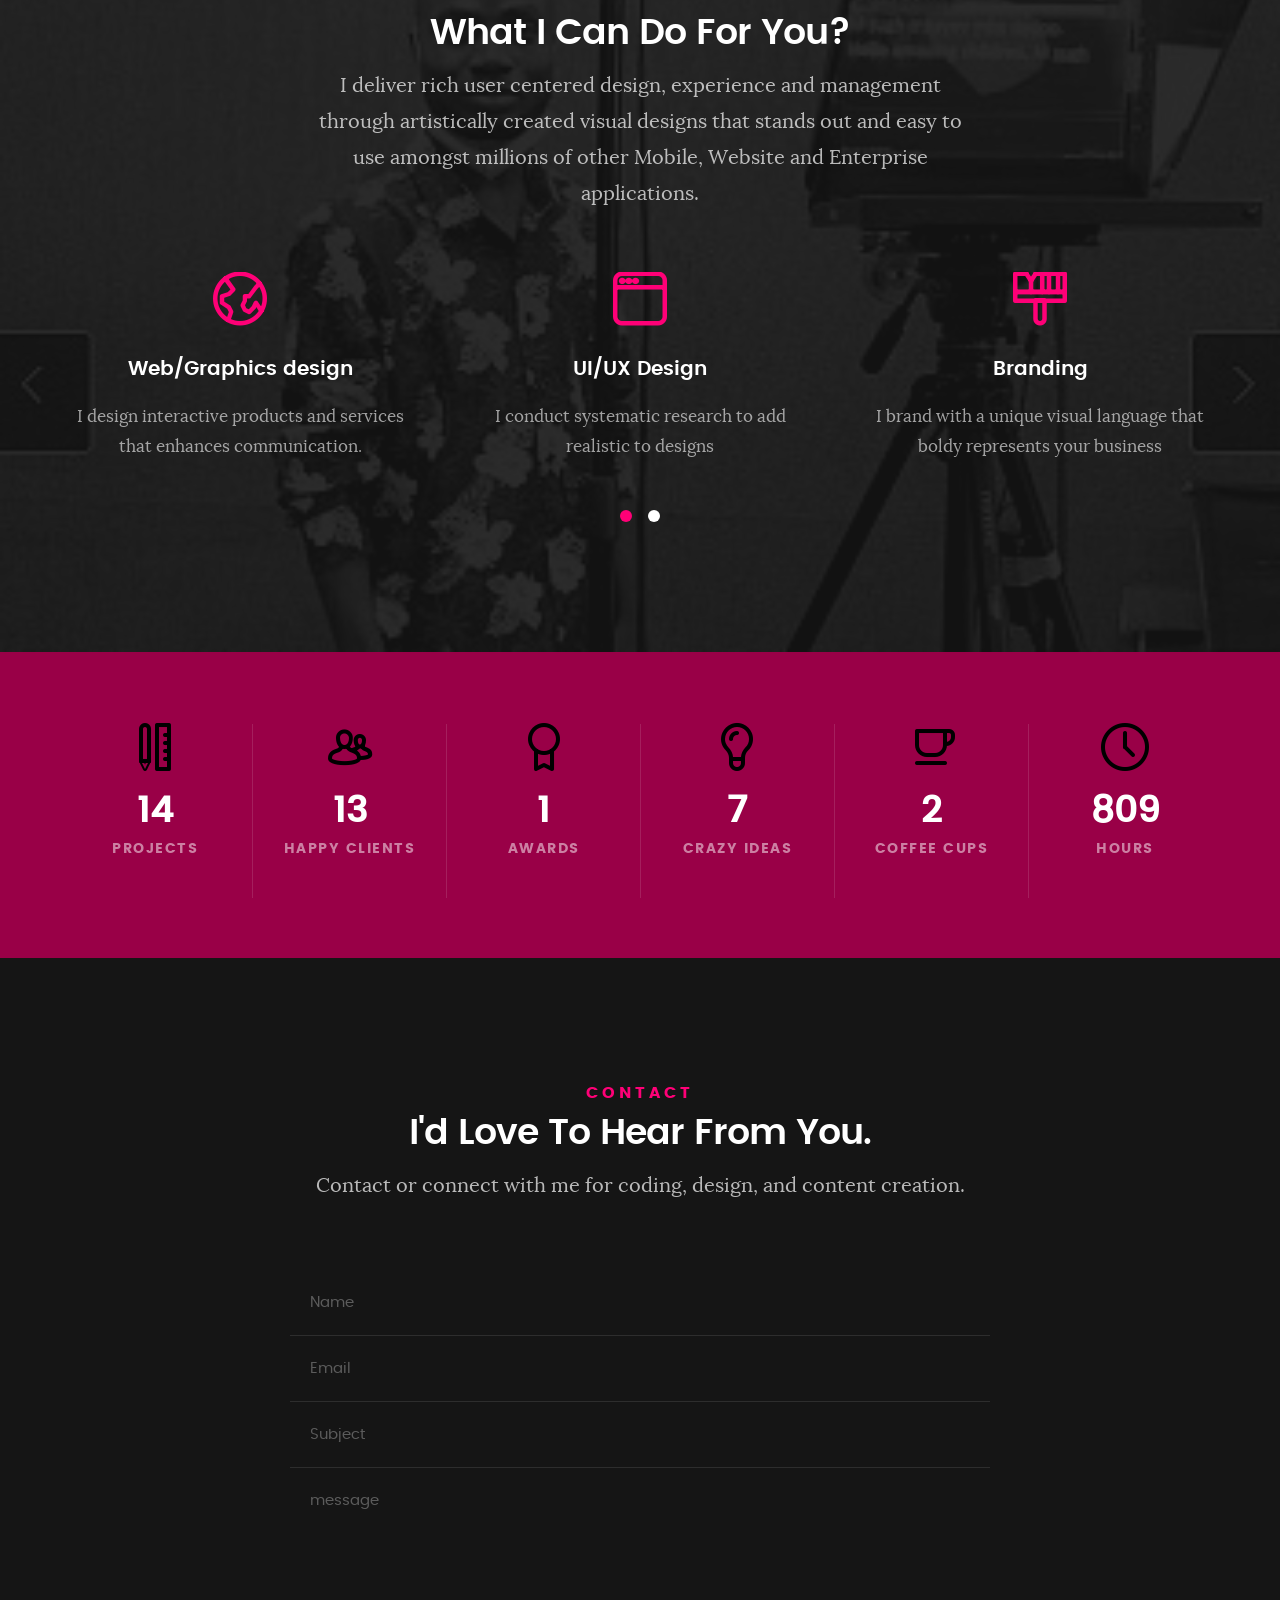
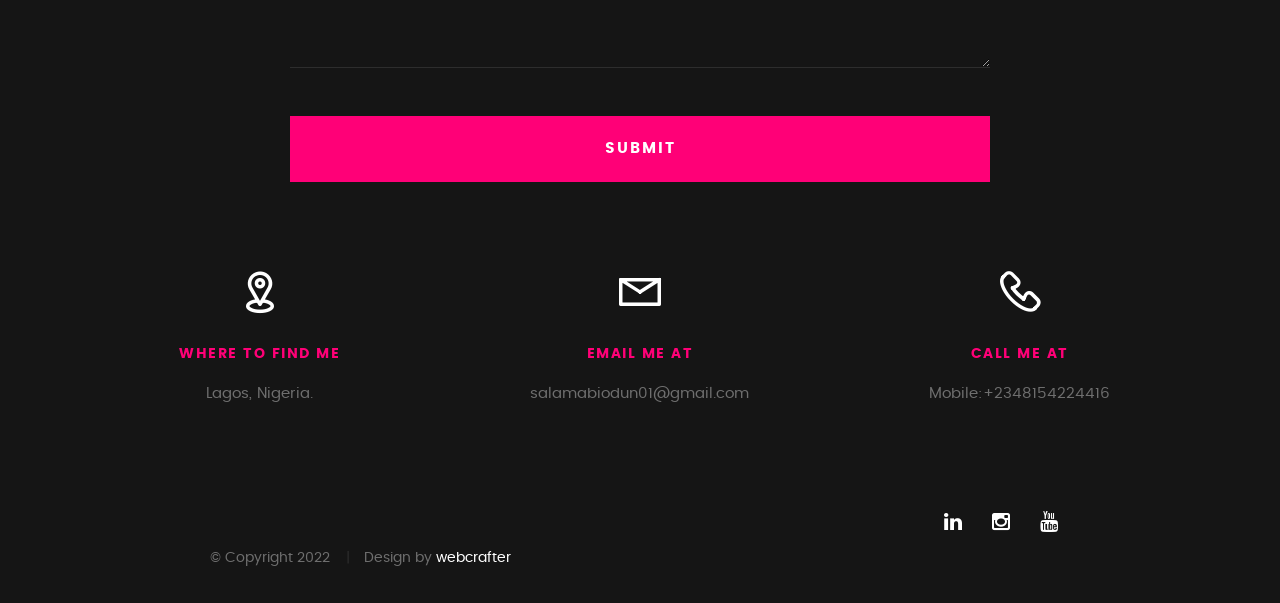
==== commit 28cdf279: "update" ====
--- a/index.html
+++ b/index.html
@@ -54,7 +54,7 @@
 						<li><a href="webcrafter.html" title="">Webcrafter</a></li>	
 						<li><a href="photocrafter.html" title="">Photocrafter</a></li>
 						<li><a href="printscrafter.html" title="">Printscrafter</a></li>	
-						<li><a href="Blog" title="">Blog</a></li>			
+						<li><a href="Blog" title="https://salamiabiodun.blogspot.com/">Blog</a></li>			
 					</ul>
 				</nav>    		
    		</div> <!-- /top-bar --> 
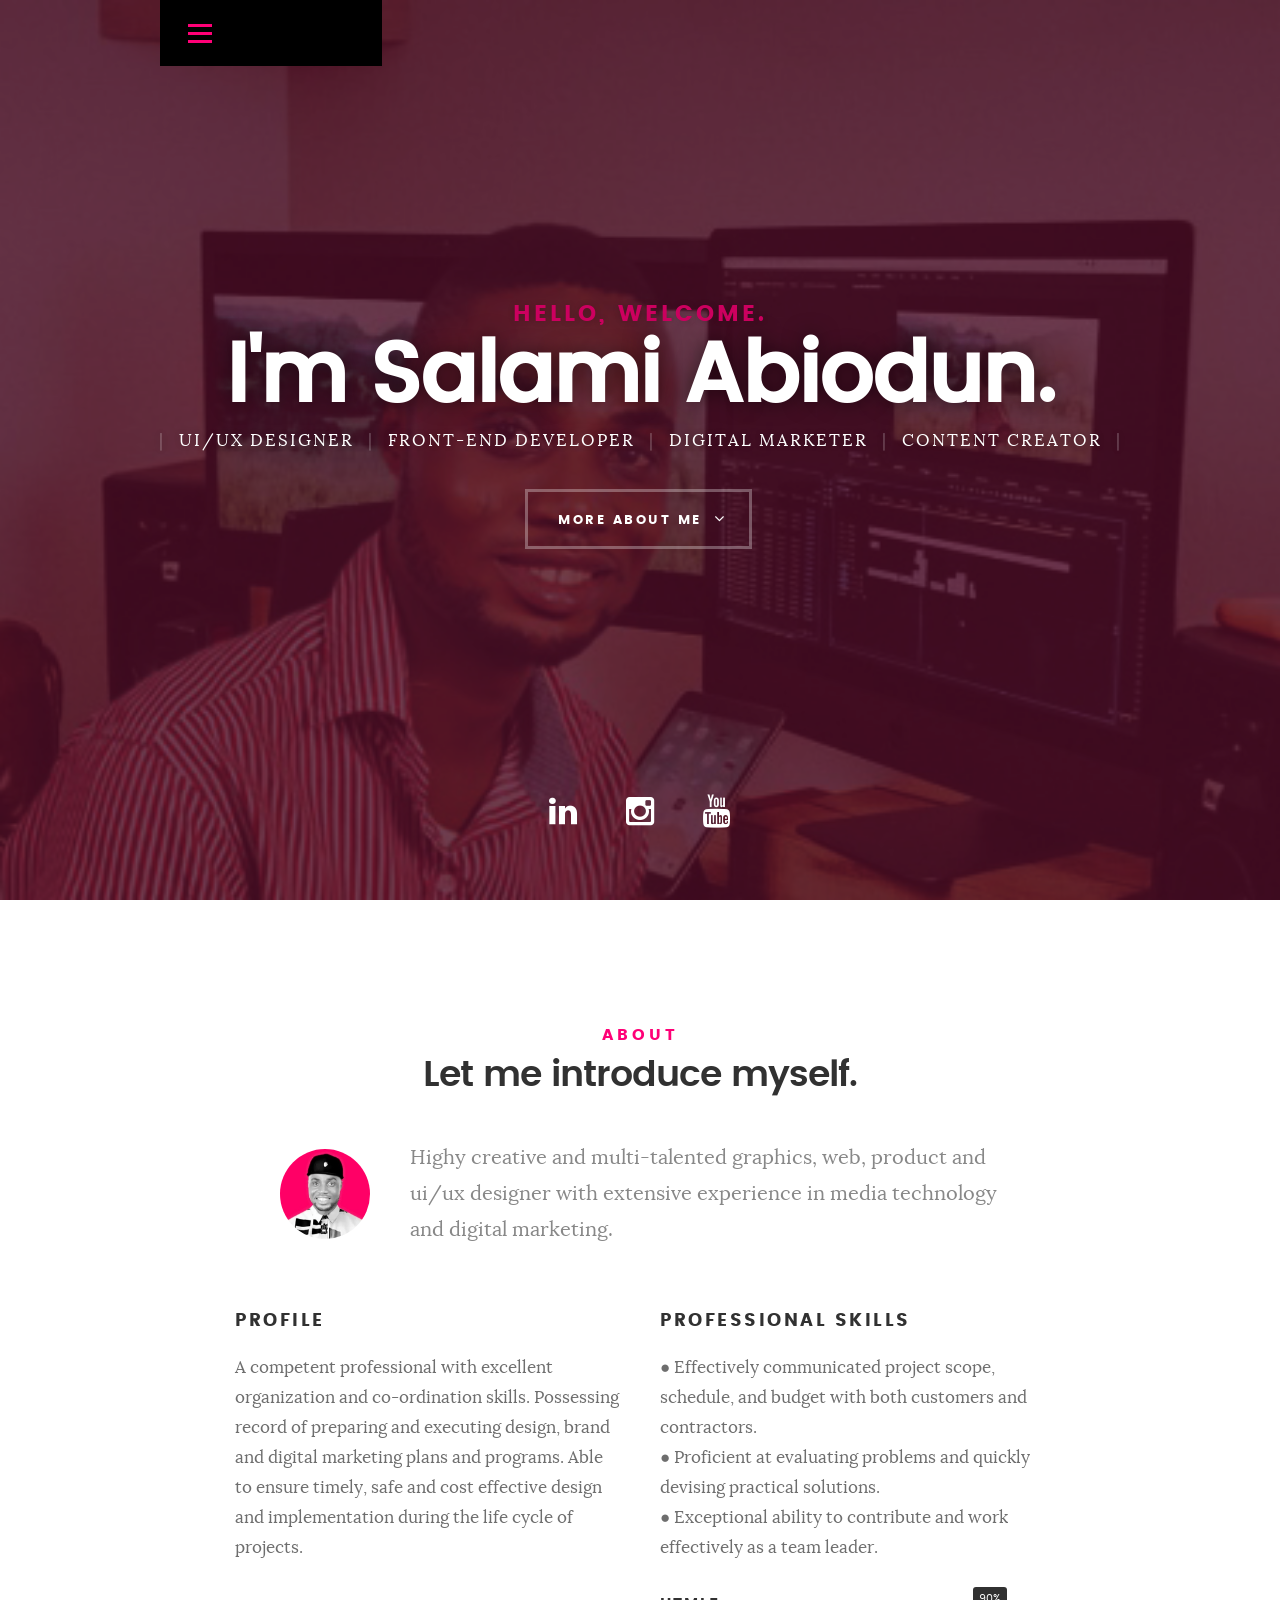
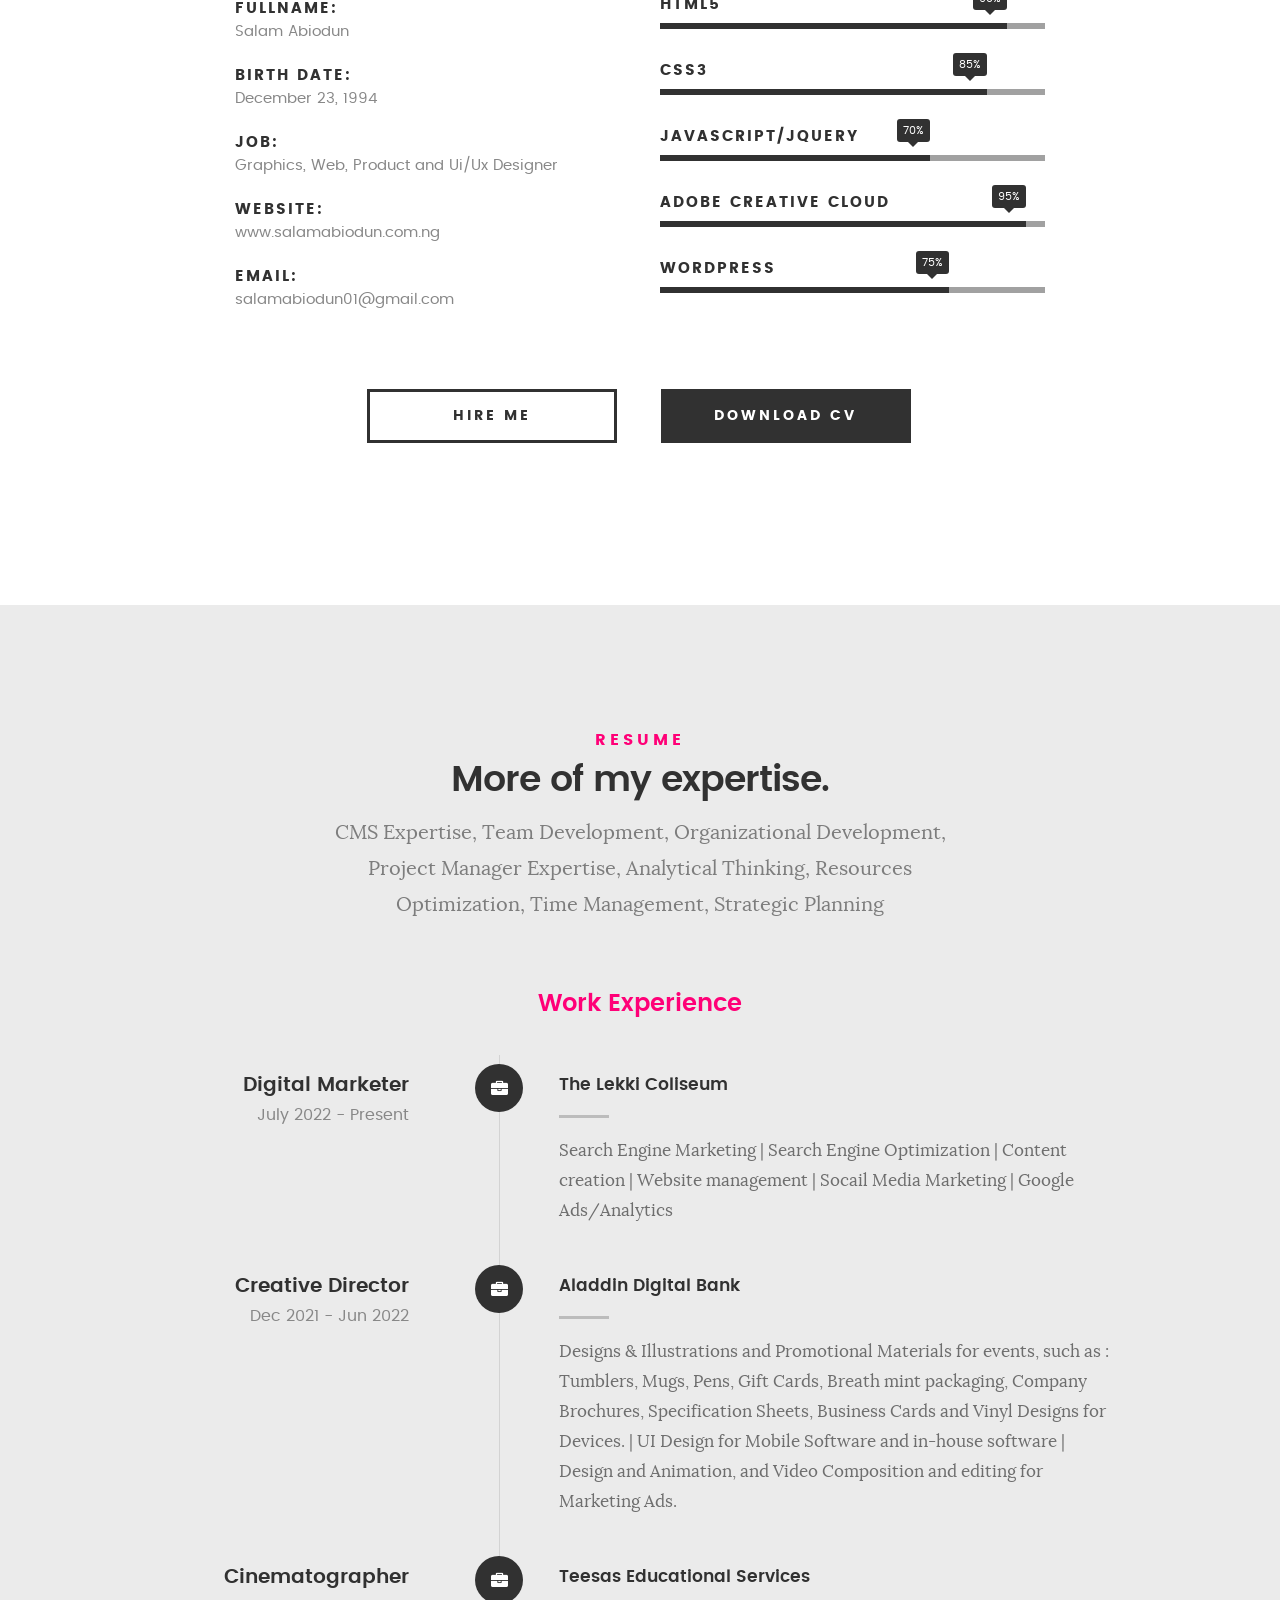
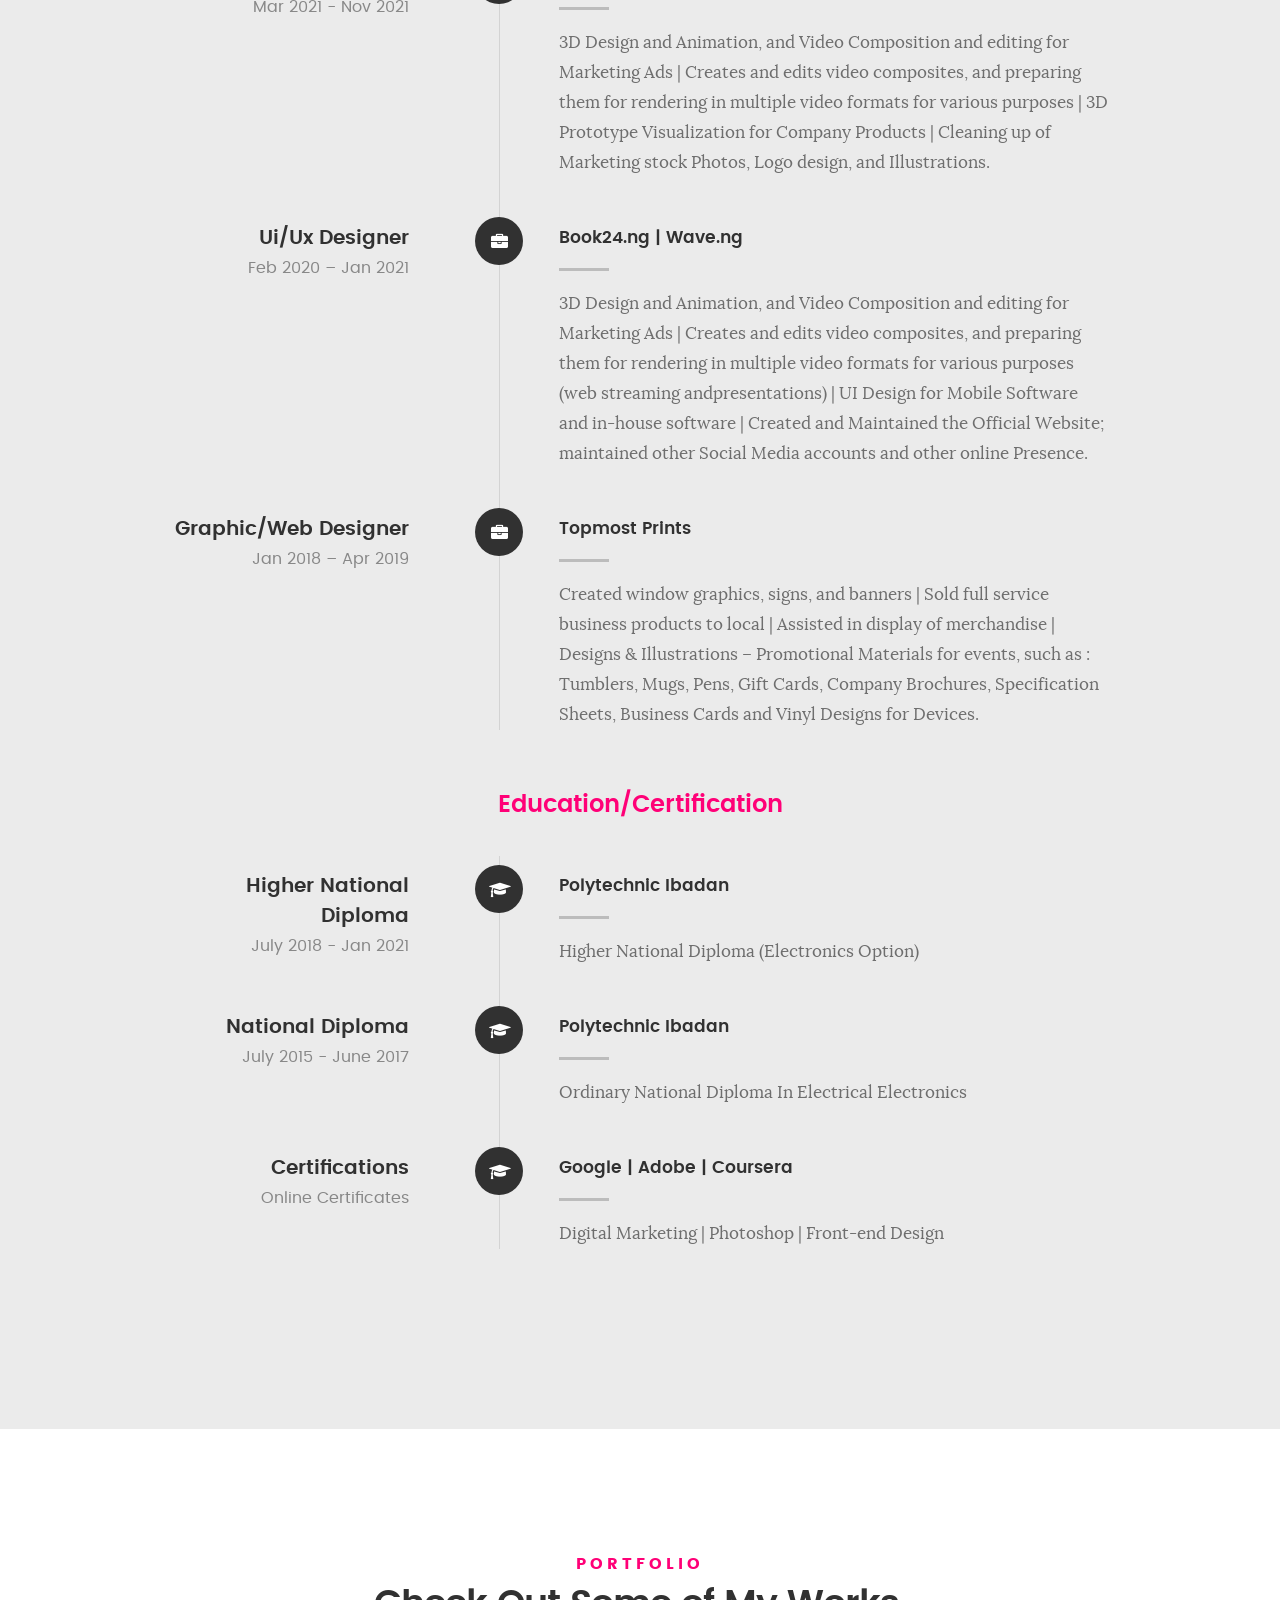
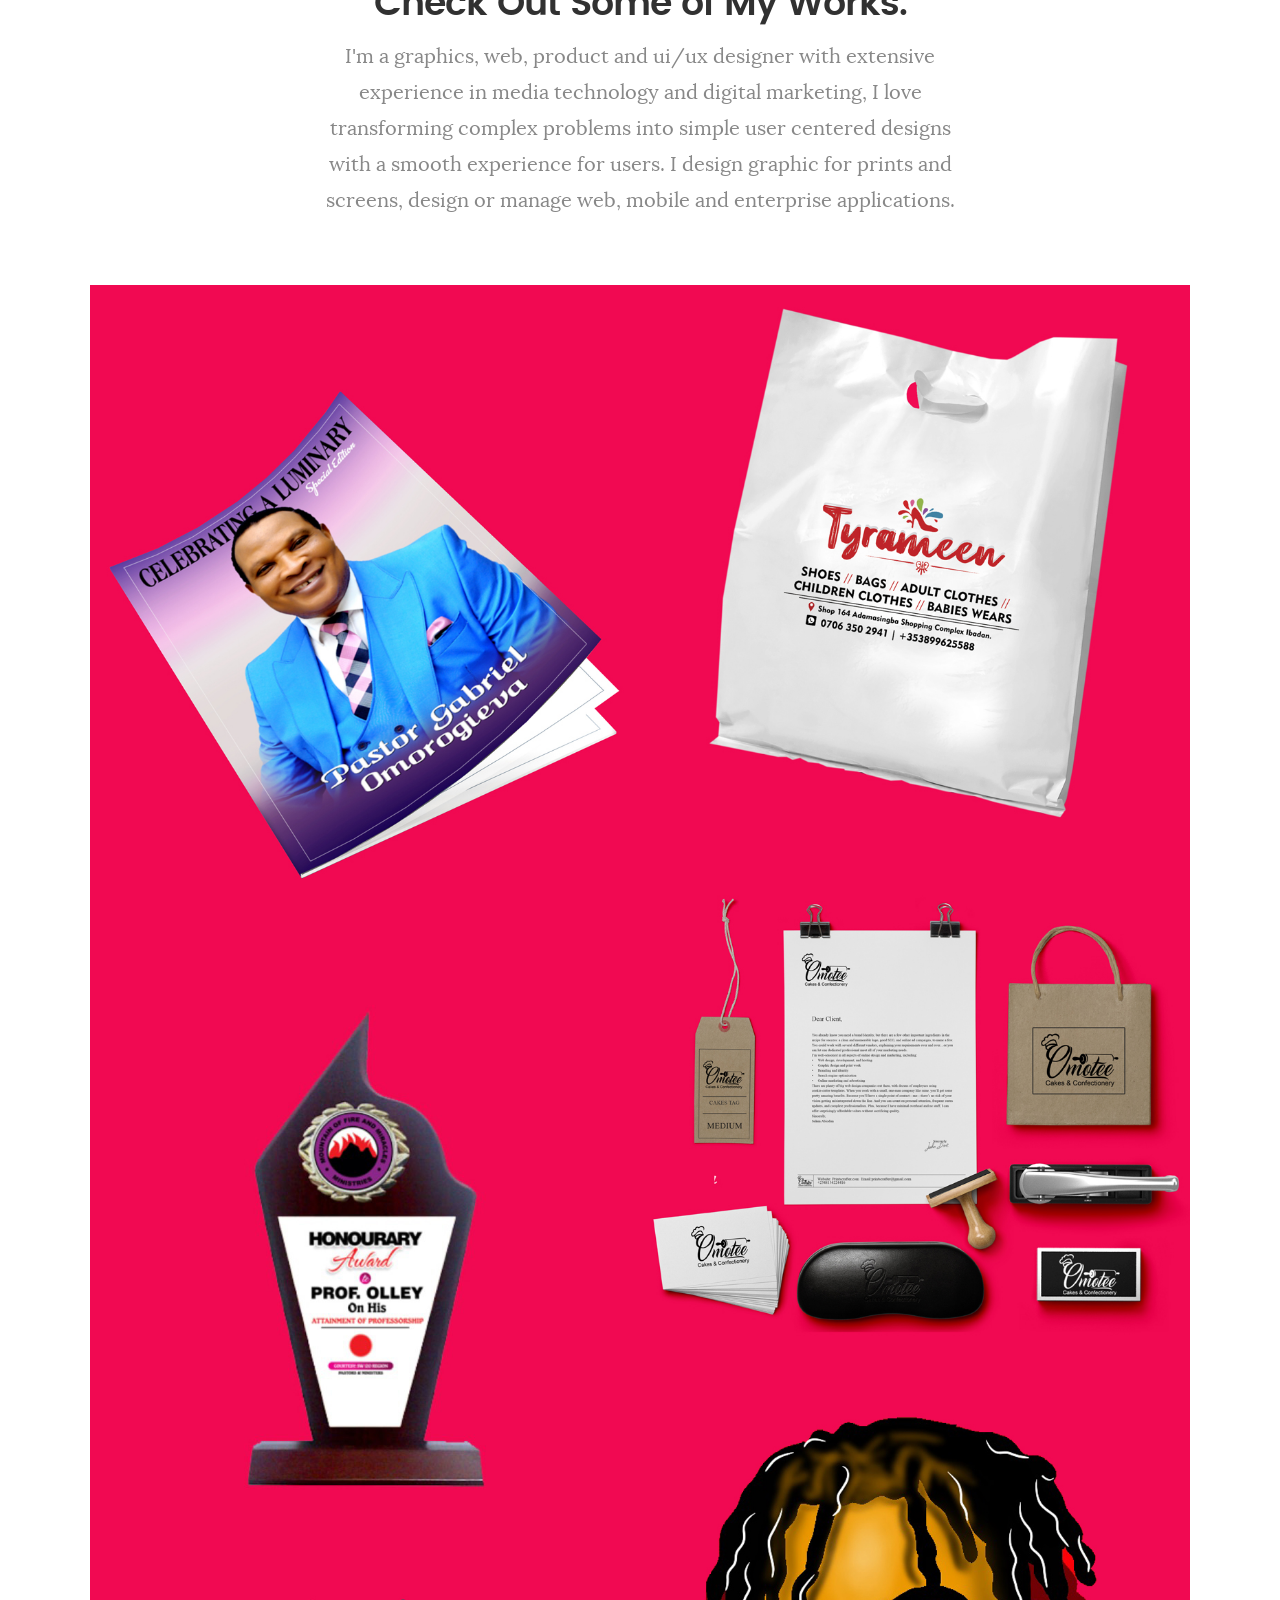
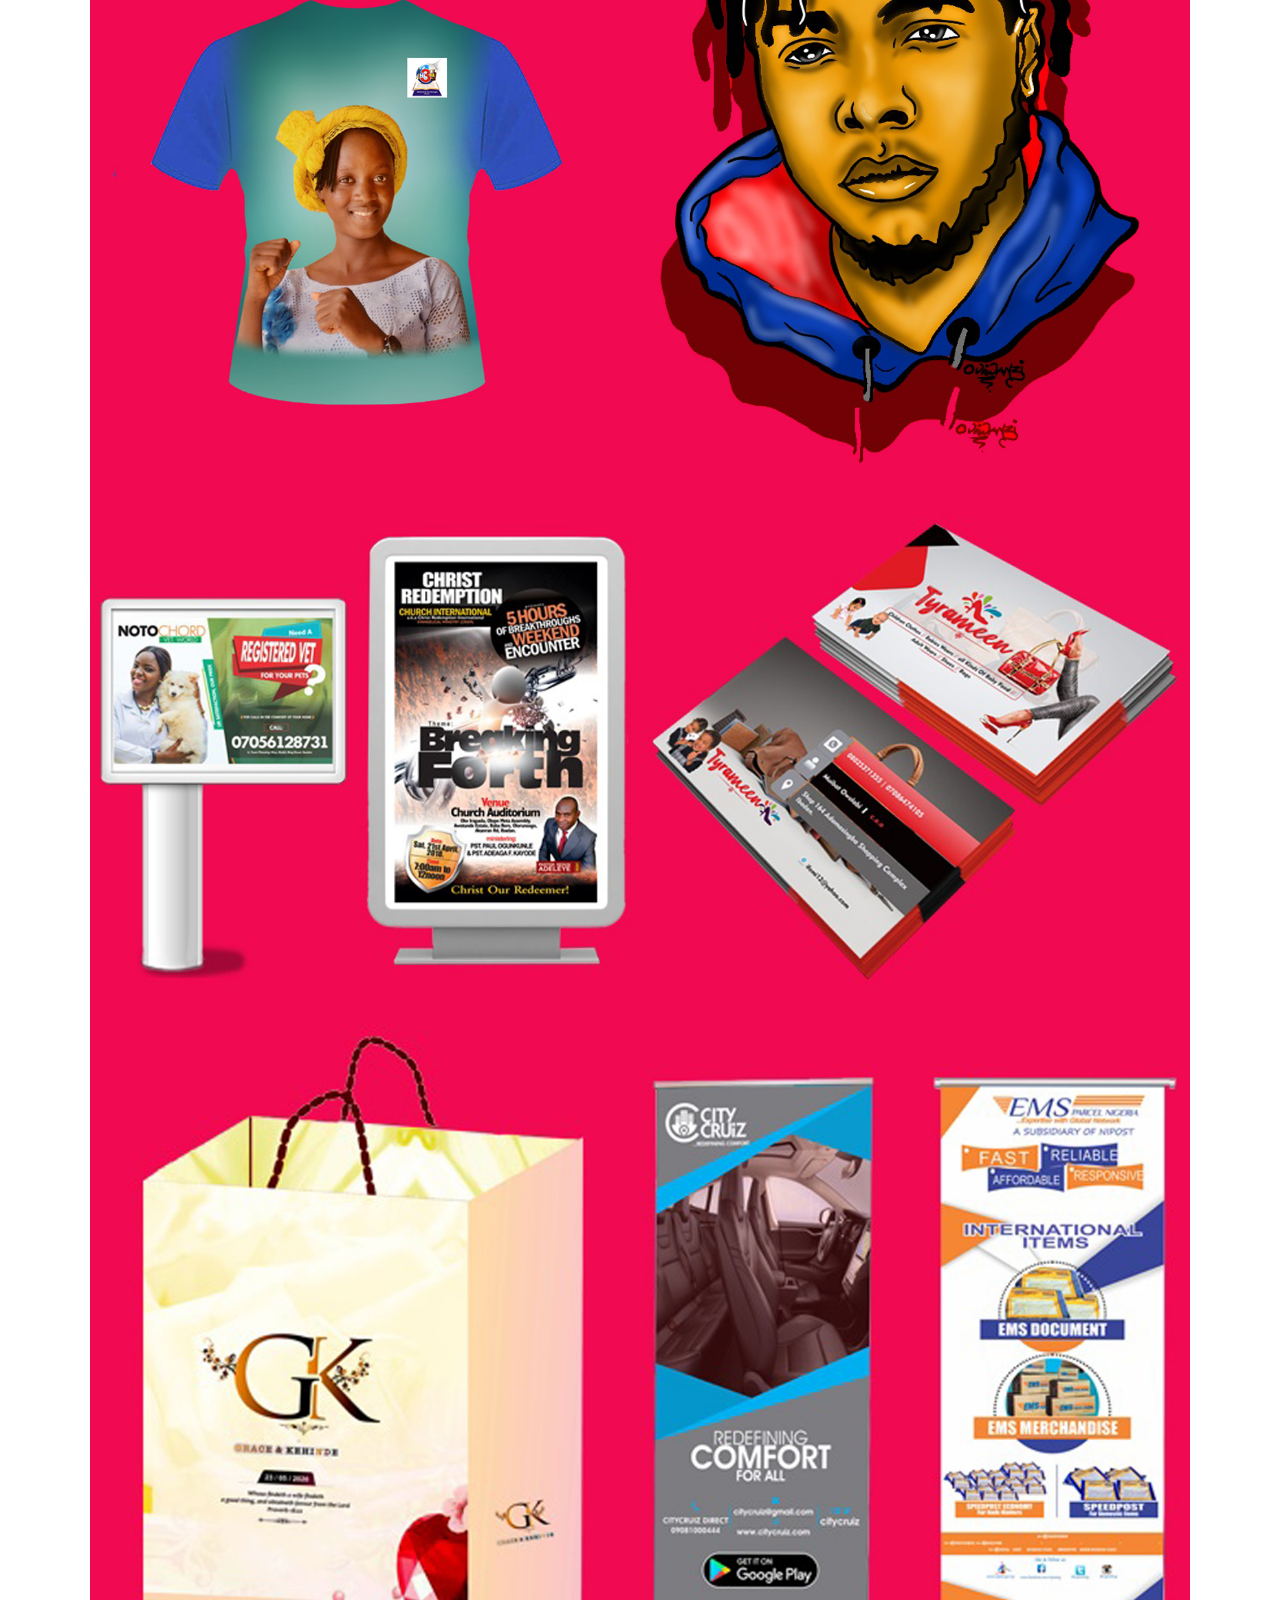
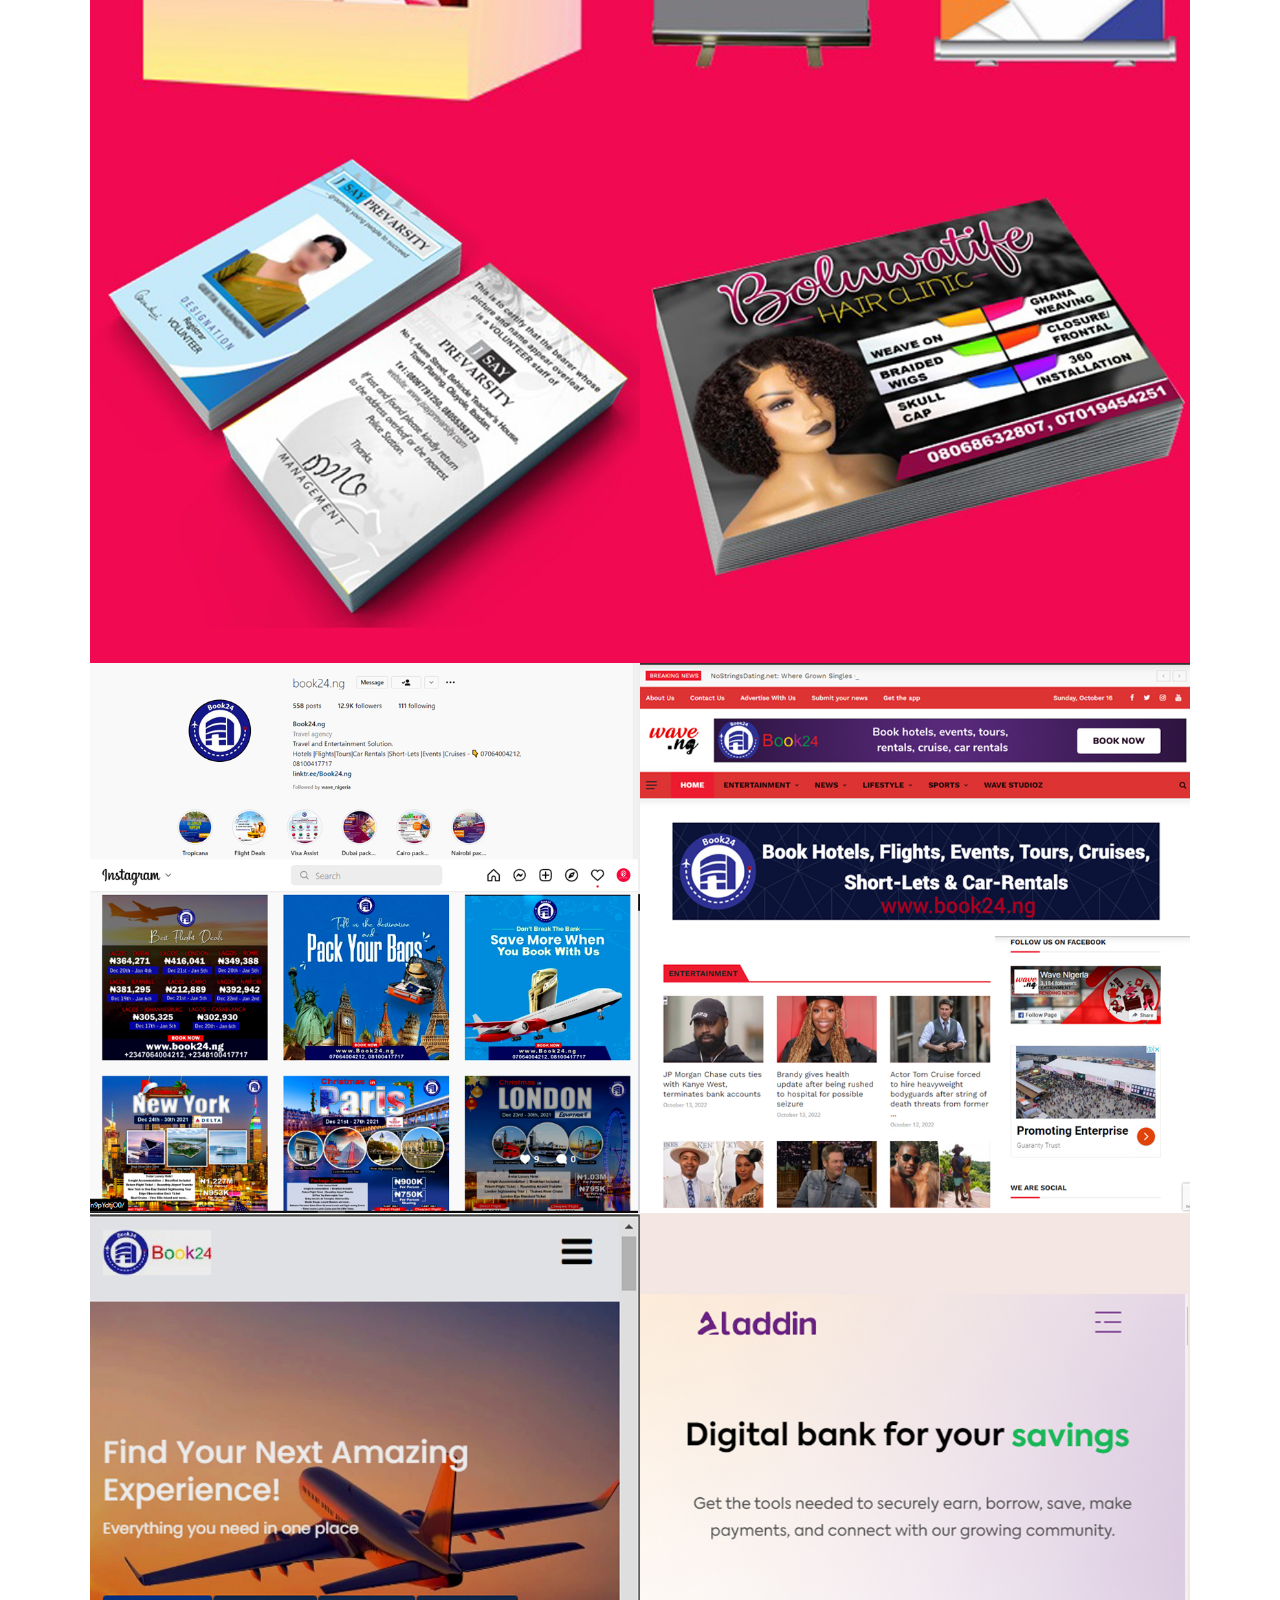
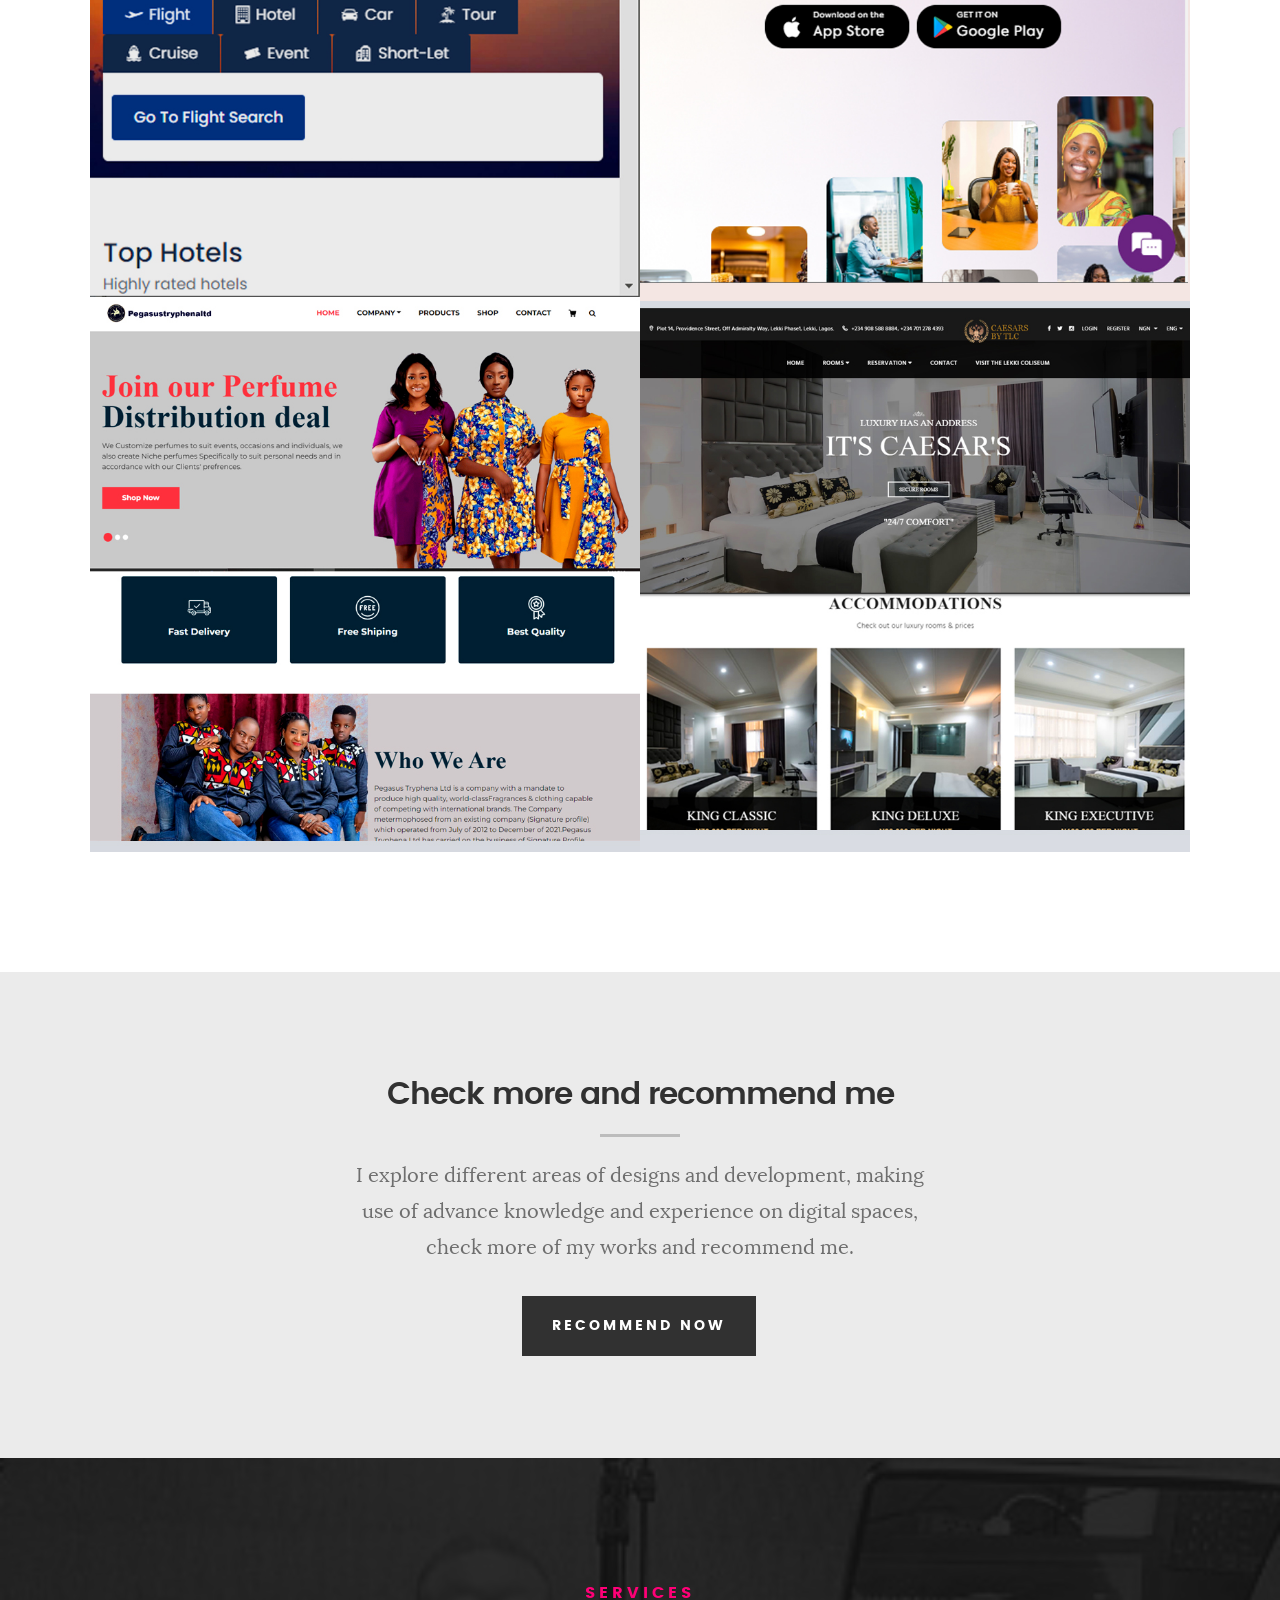
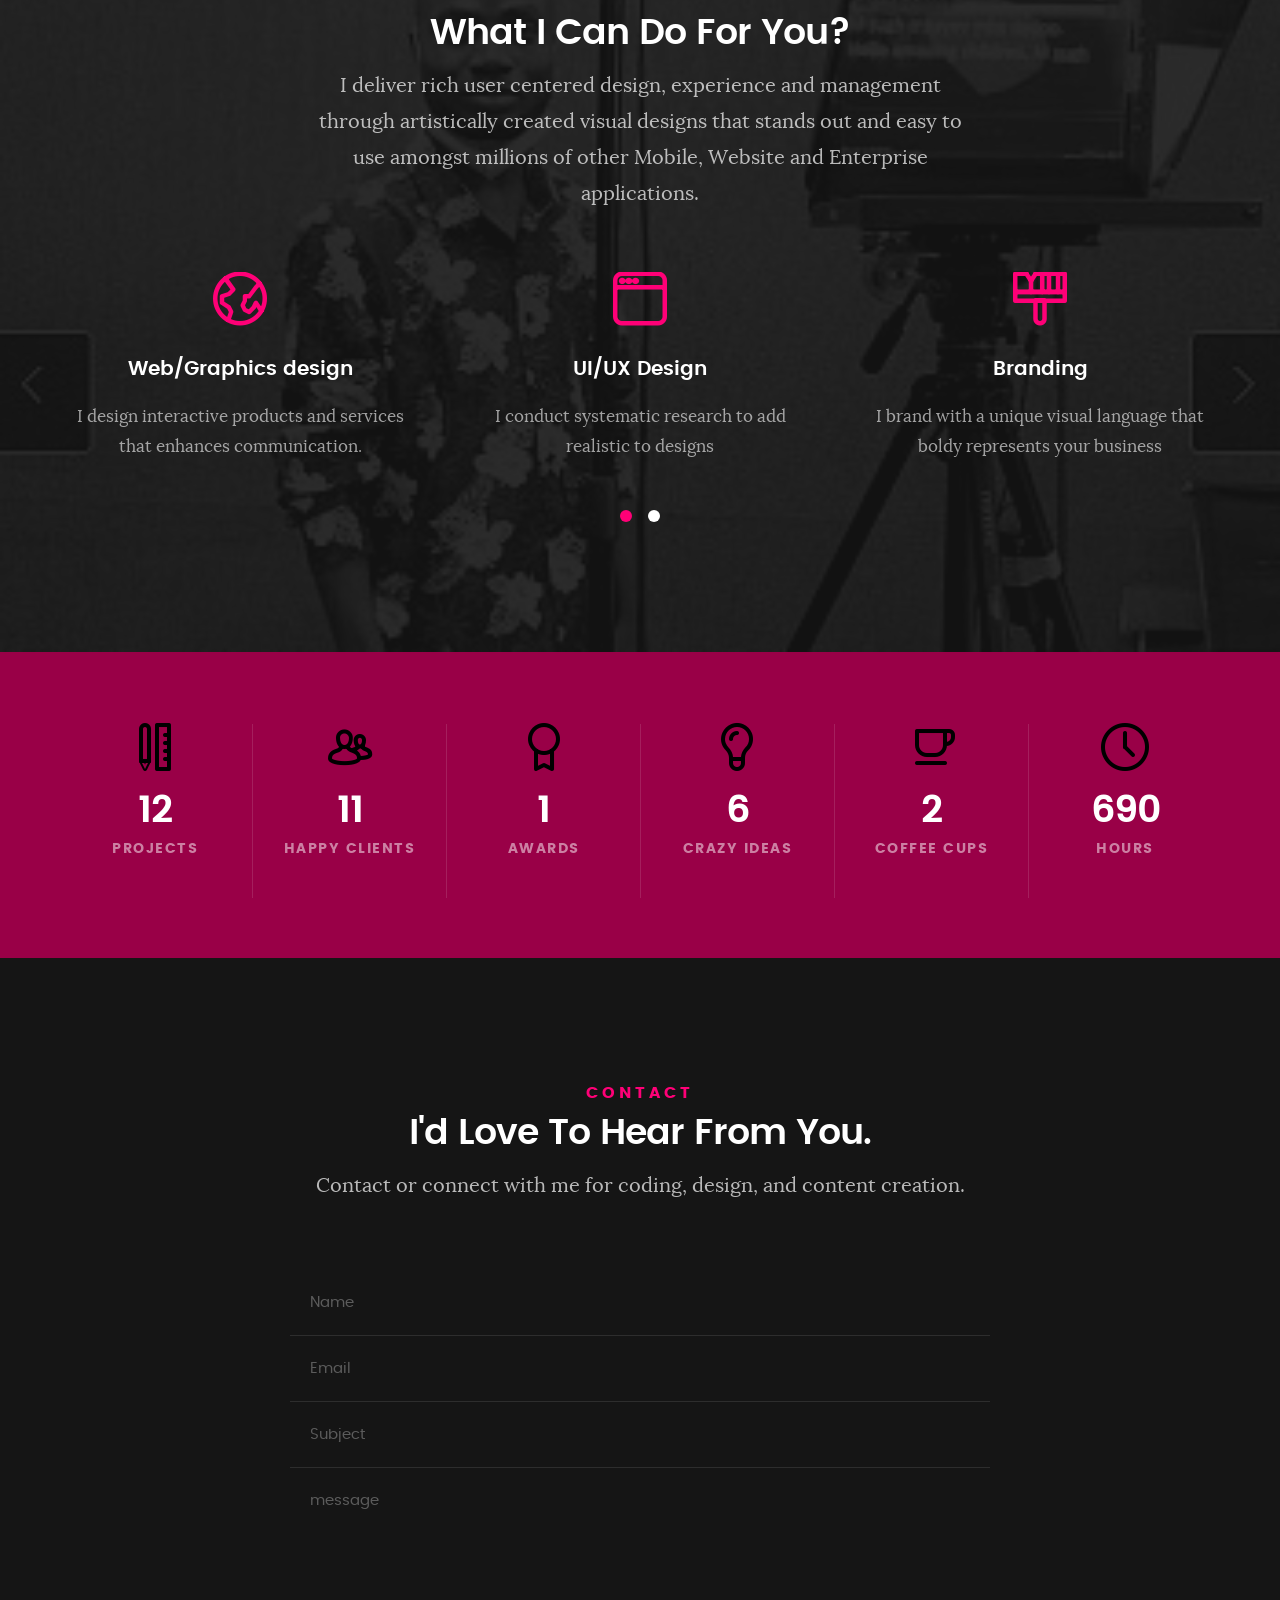
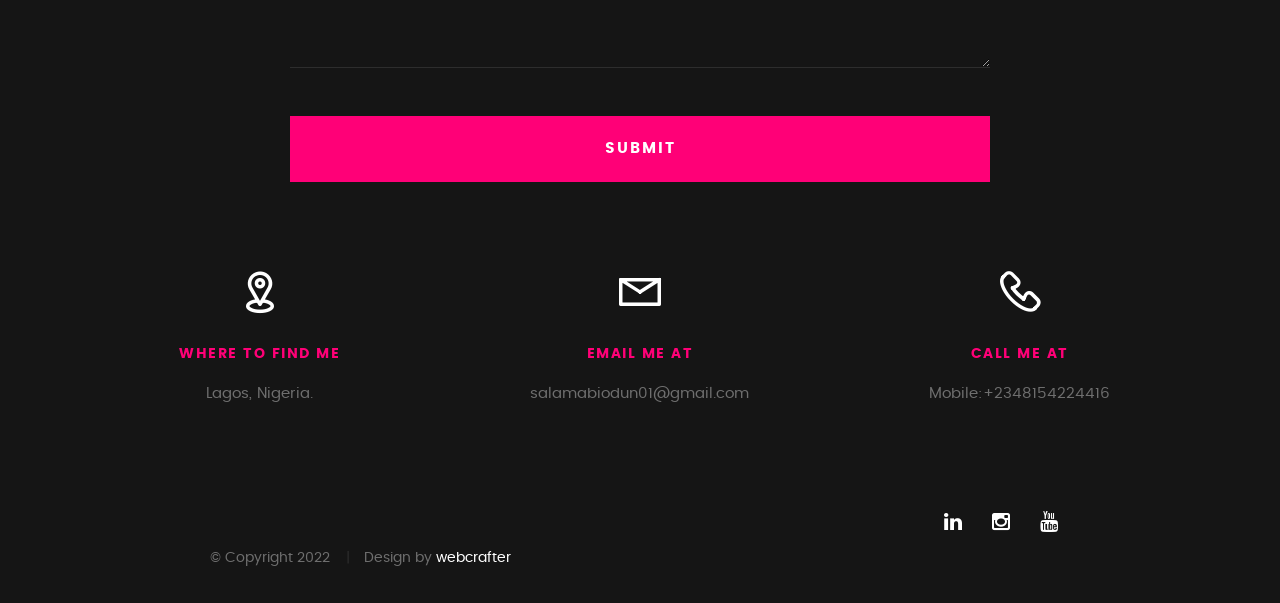
==== commit ac687974: "Update index.html" ====
--- a/index.html
+++ b/index.html
@@ -54,7 +54,7 @@
 						<li><a href="webcrafter.html" title="">Webcrafter</a></li>	
 						<li><a href="photocrafter.html" title="">Photocrafter</a></li>
 						<li><a href="printscrafter.html" title="">Printscrafter</a></li>	
-						<li><a href="Blog" title="https://salamiabiodun.blogspot.com/">Blog</a></li>			
+						<li><a href="https://salamiabiodun.blogspot.com/" title="">Blog</a></li>			
 					</ul>
 				</nav>    		
    		</div> <!-- /top-bar --> 
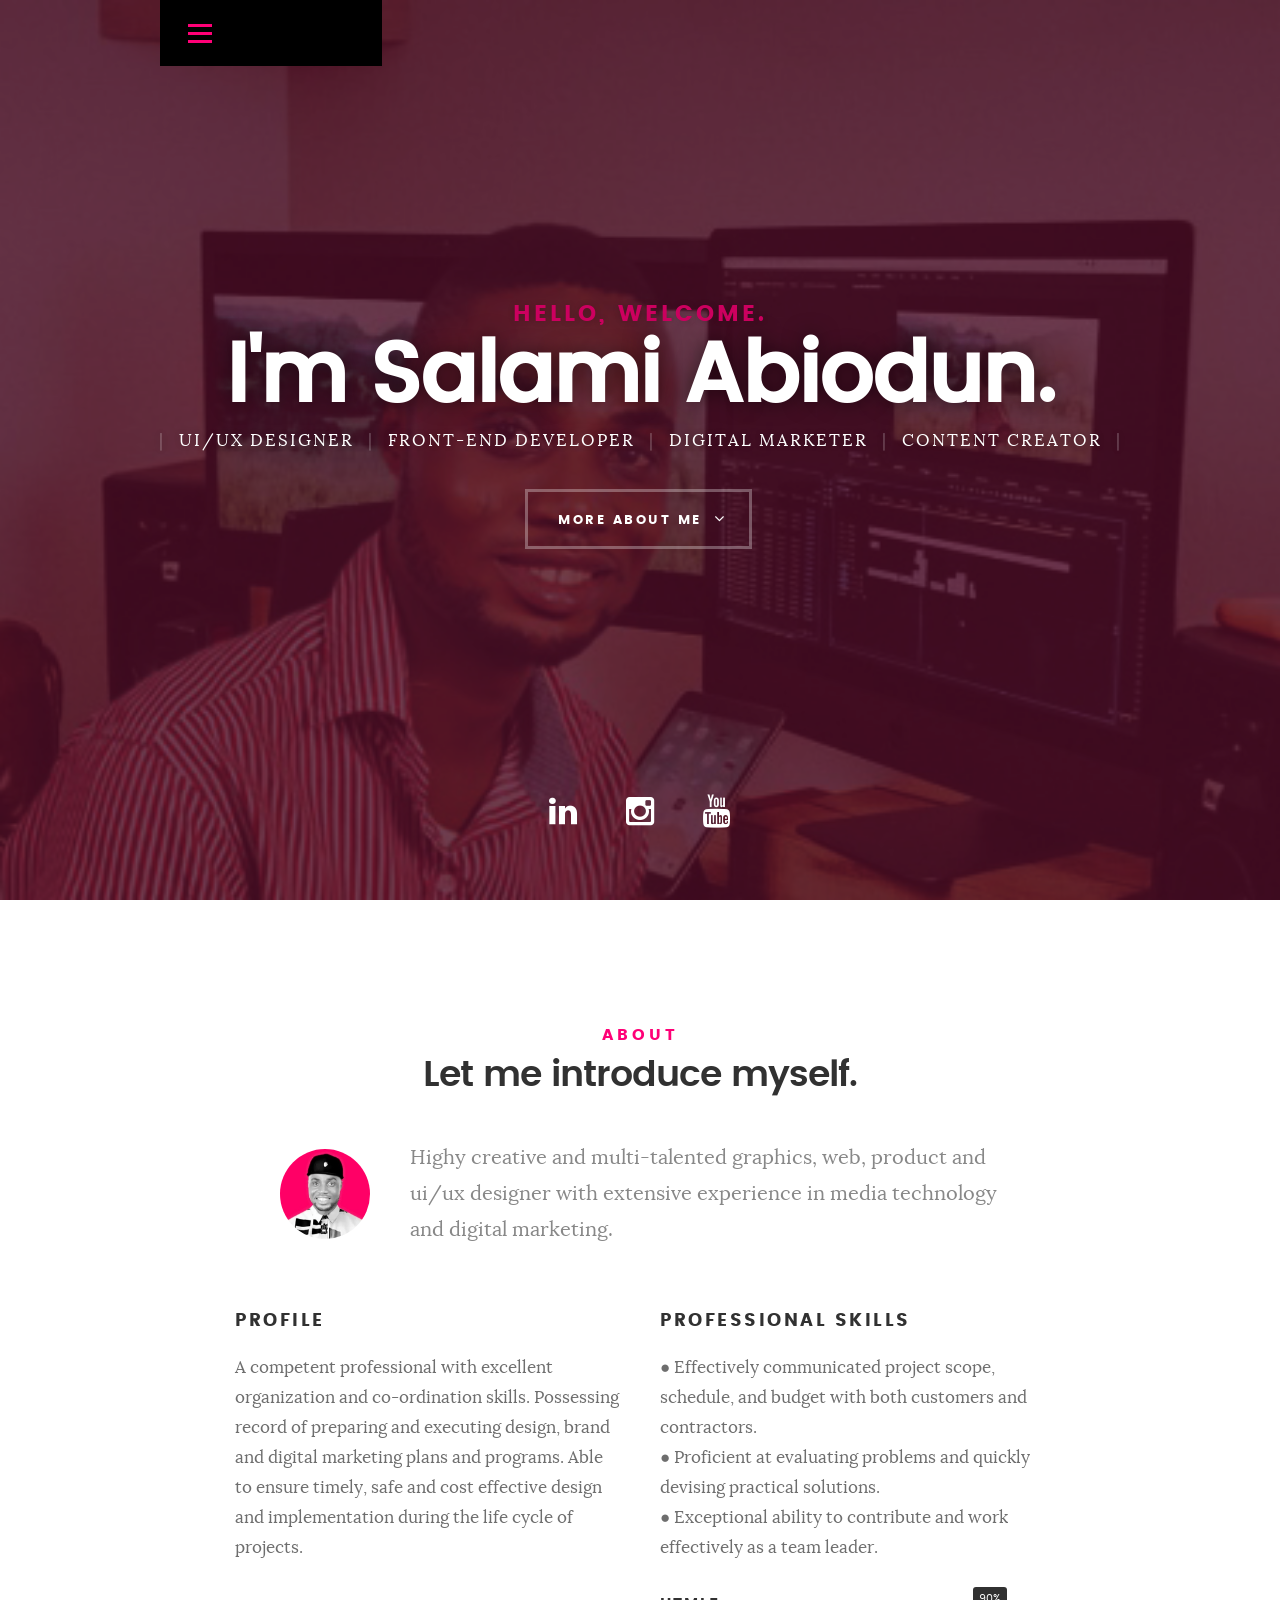
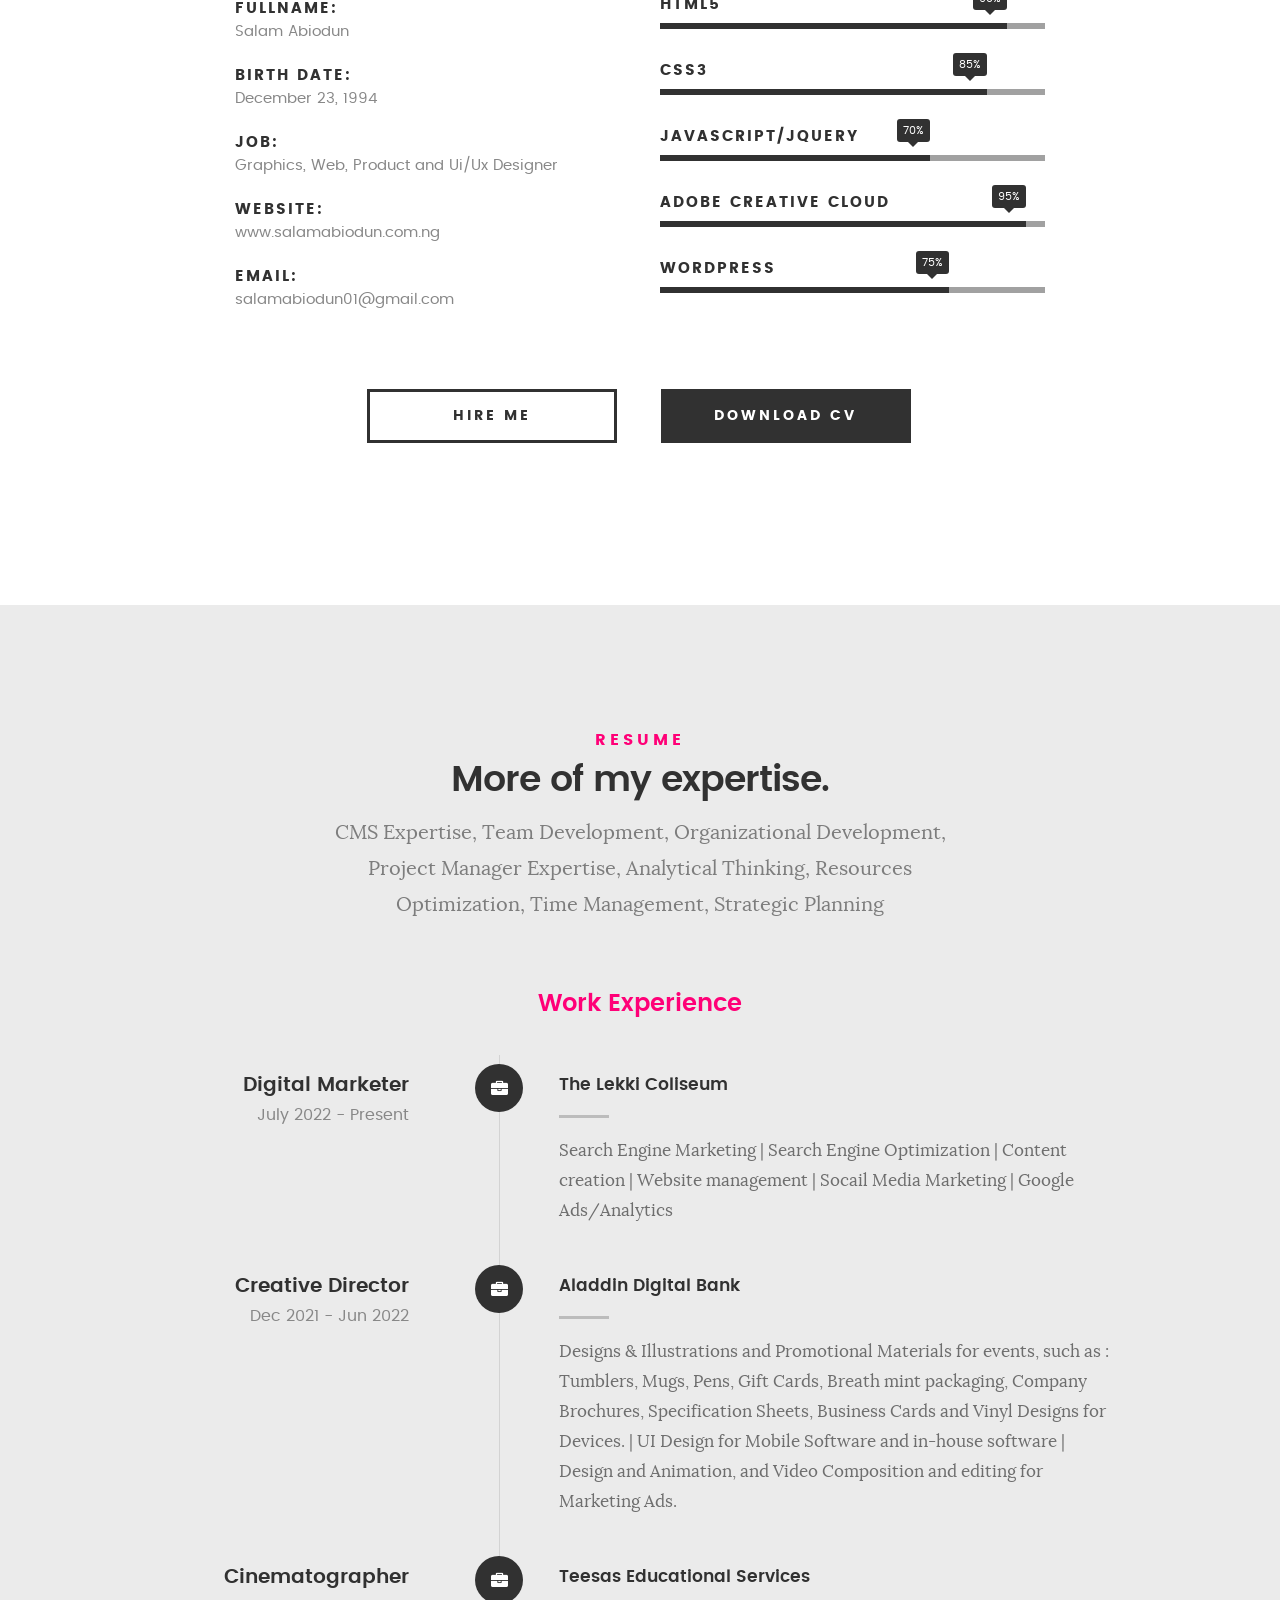
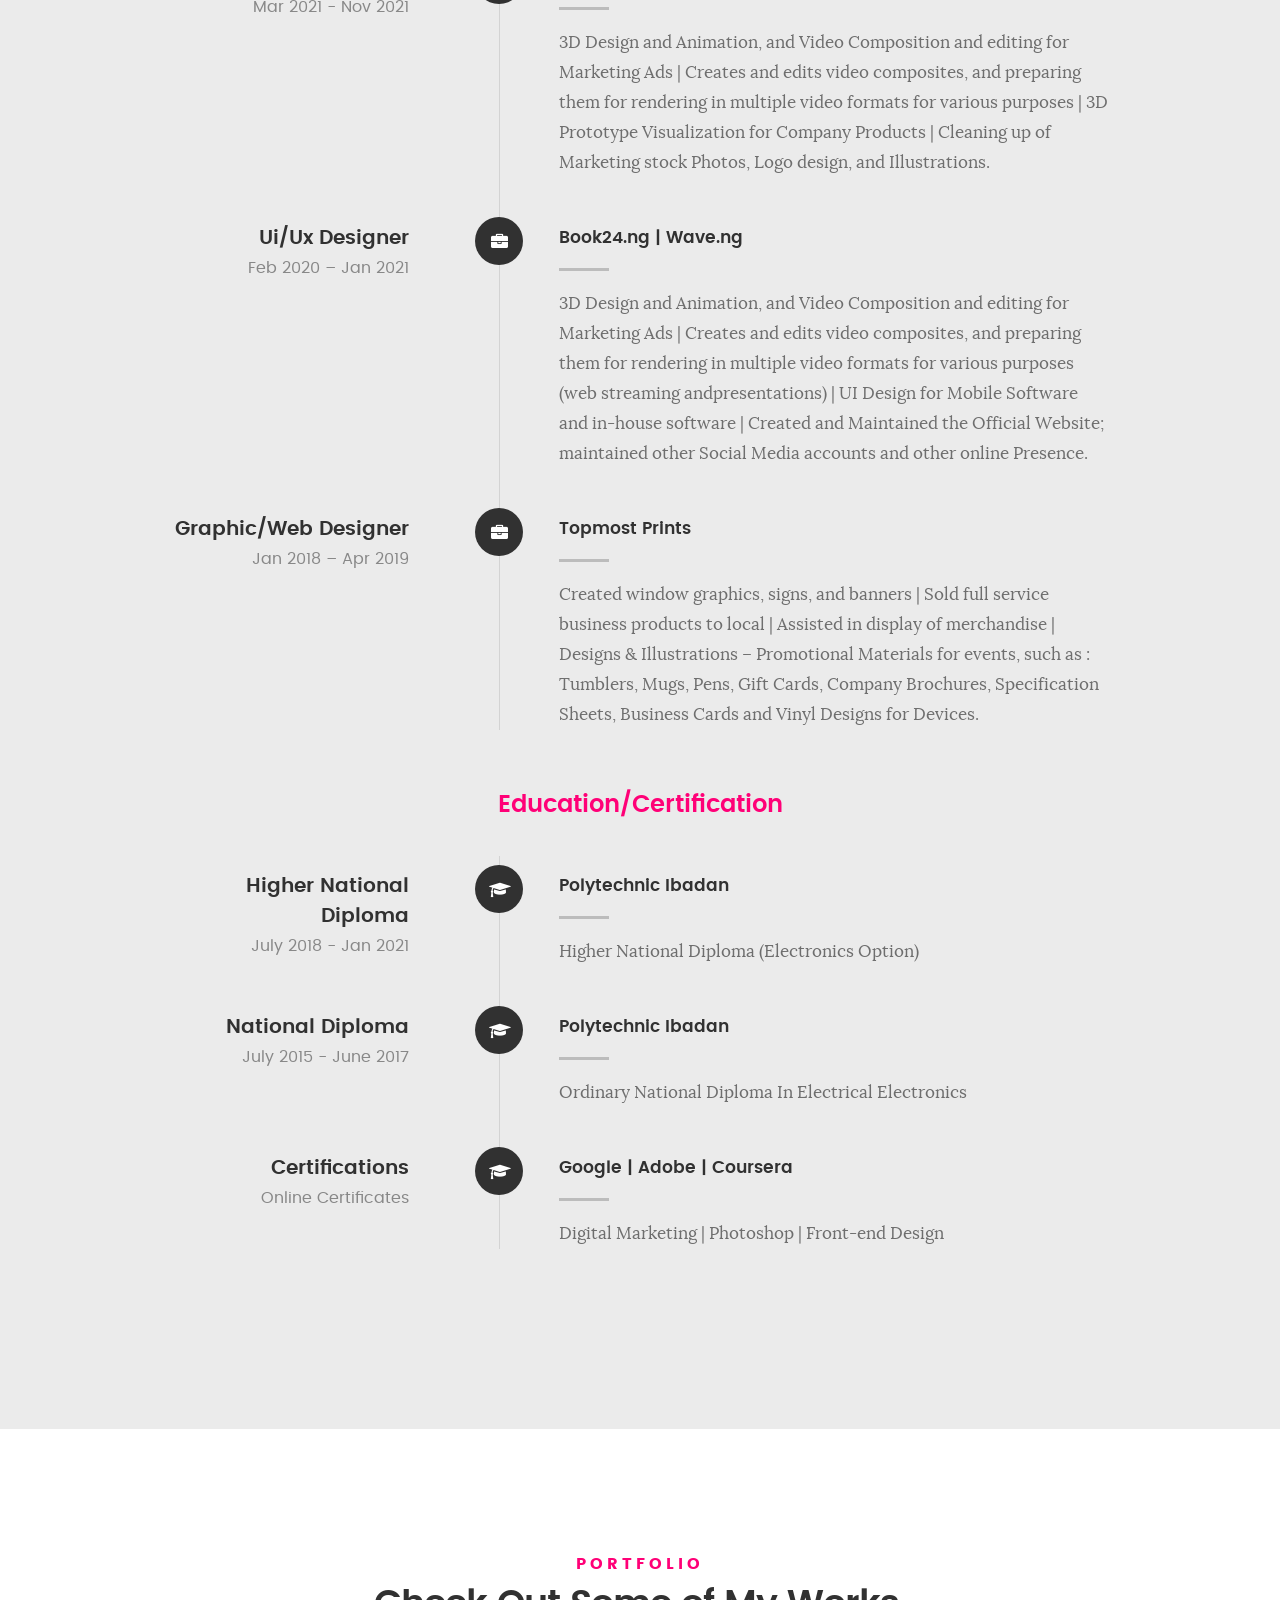
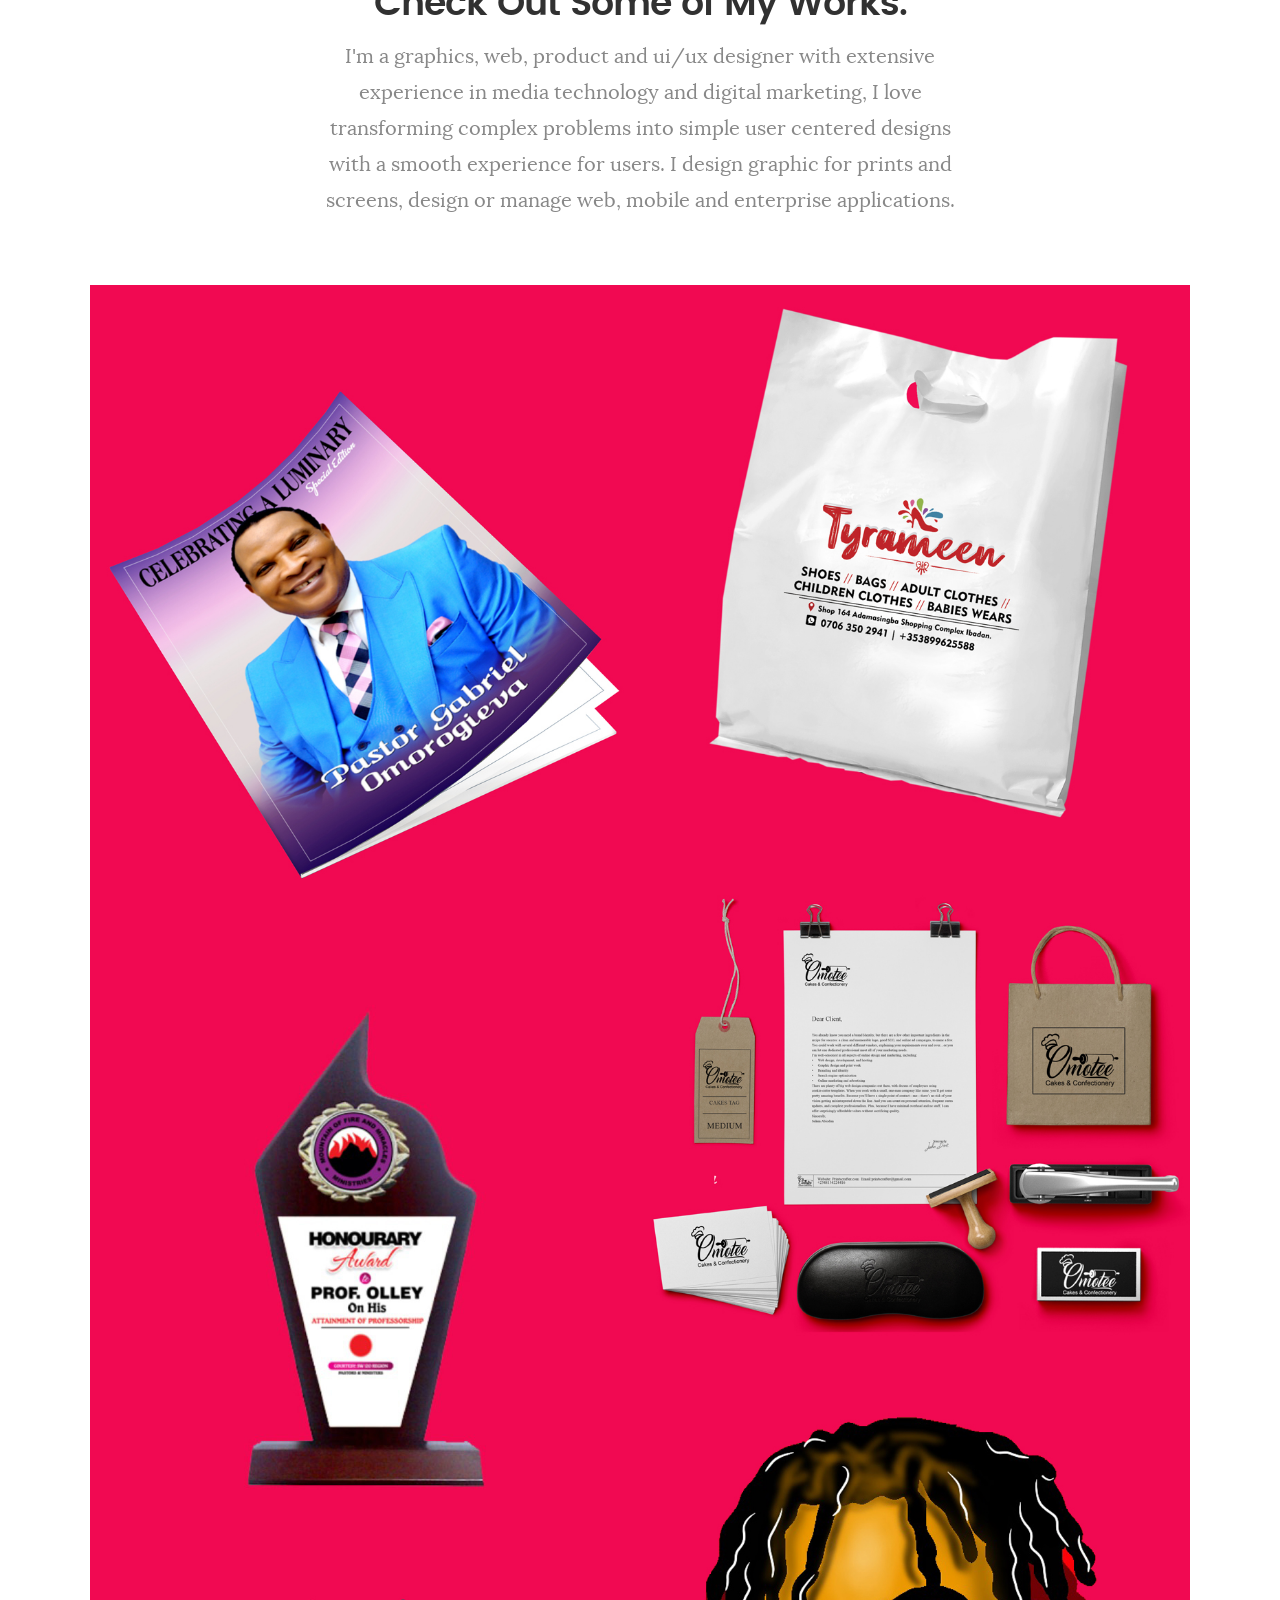
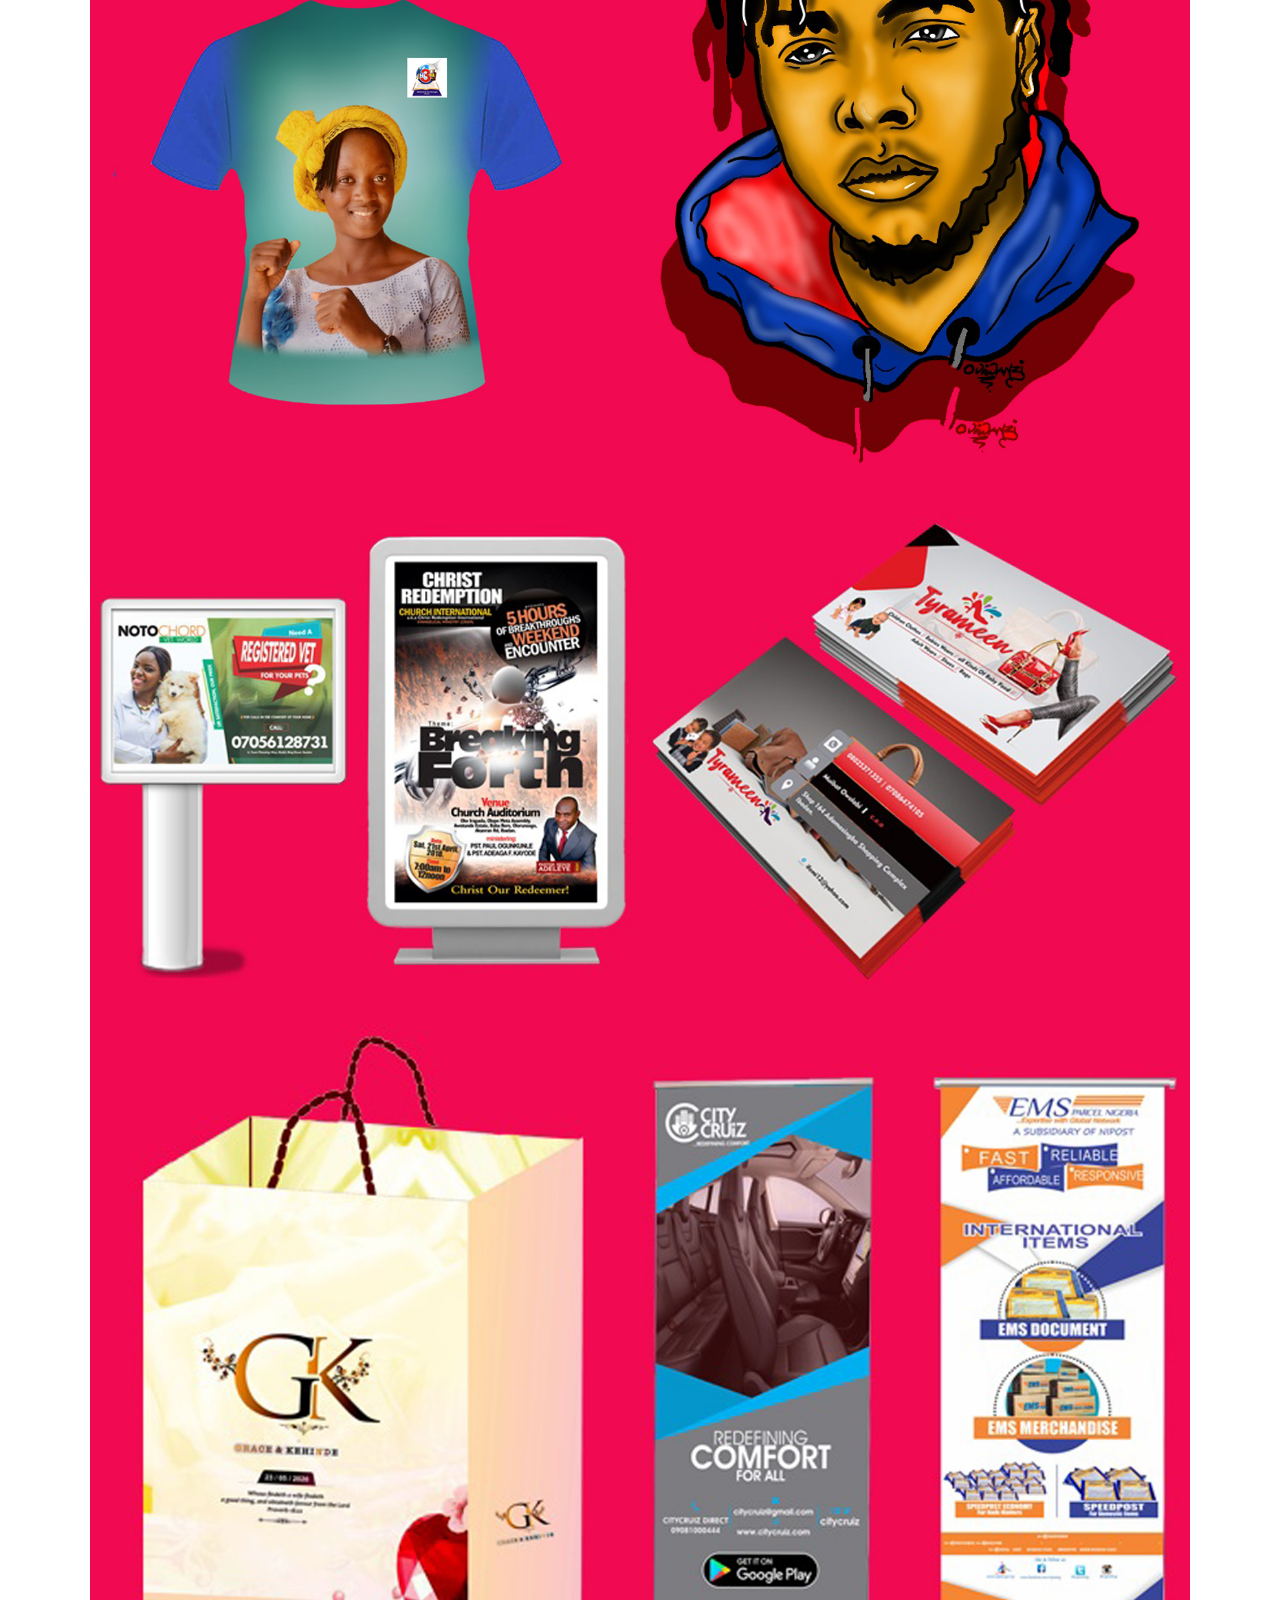
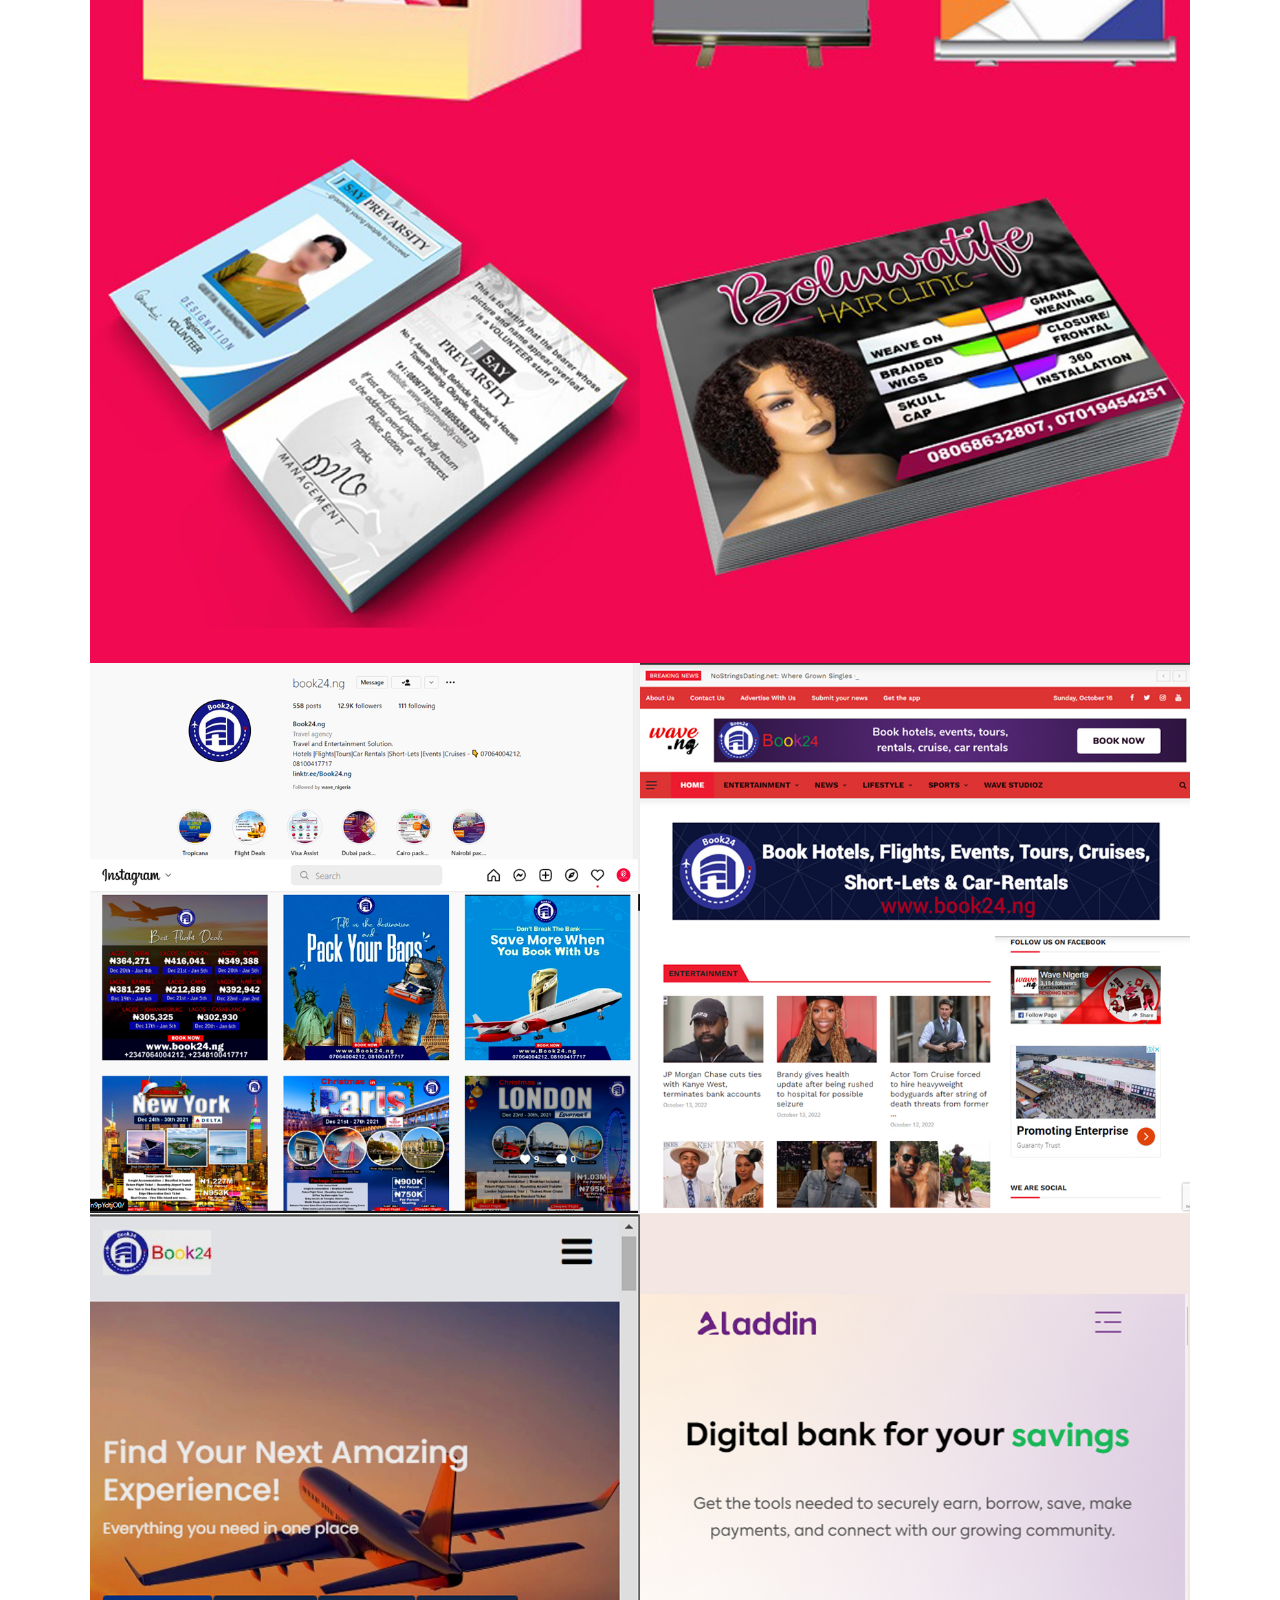
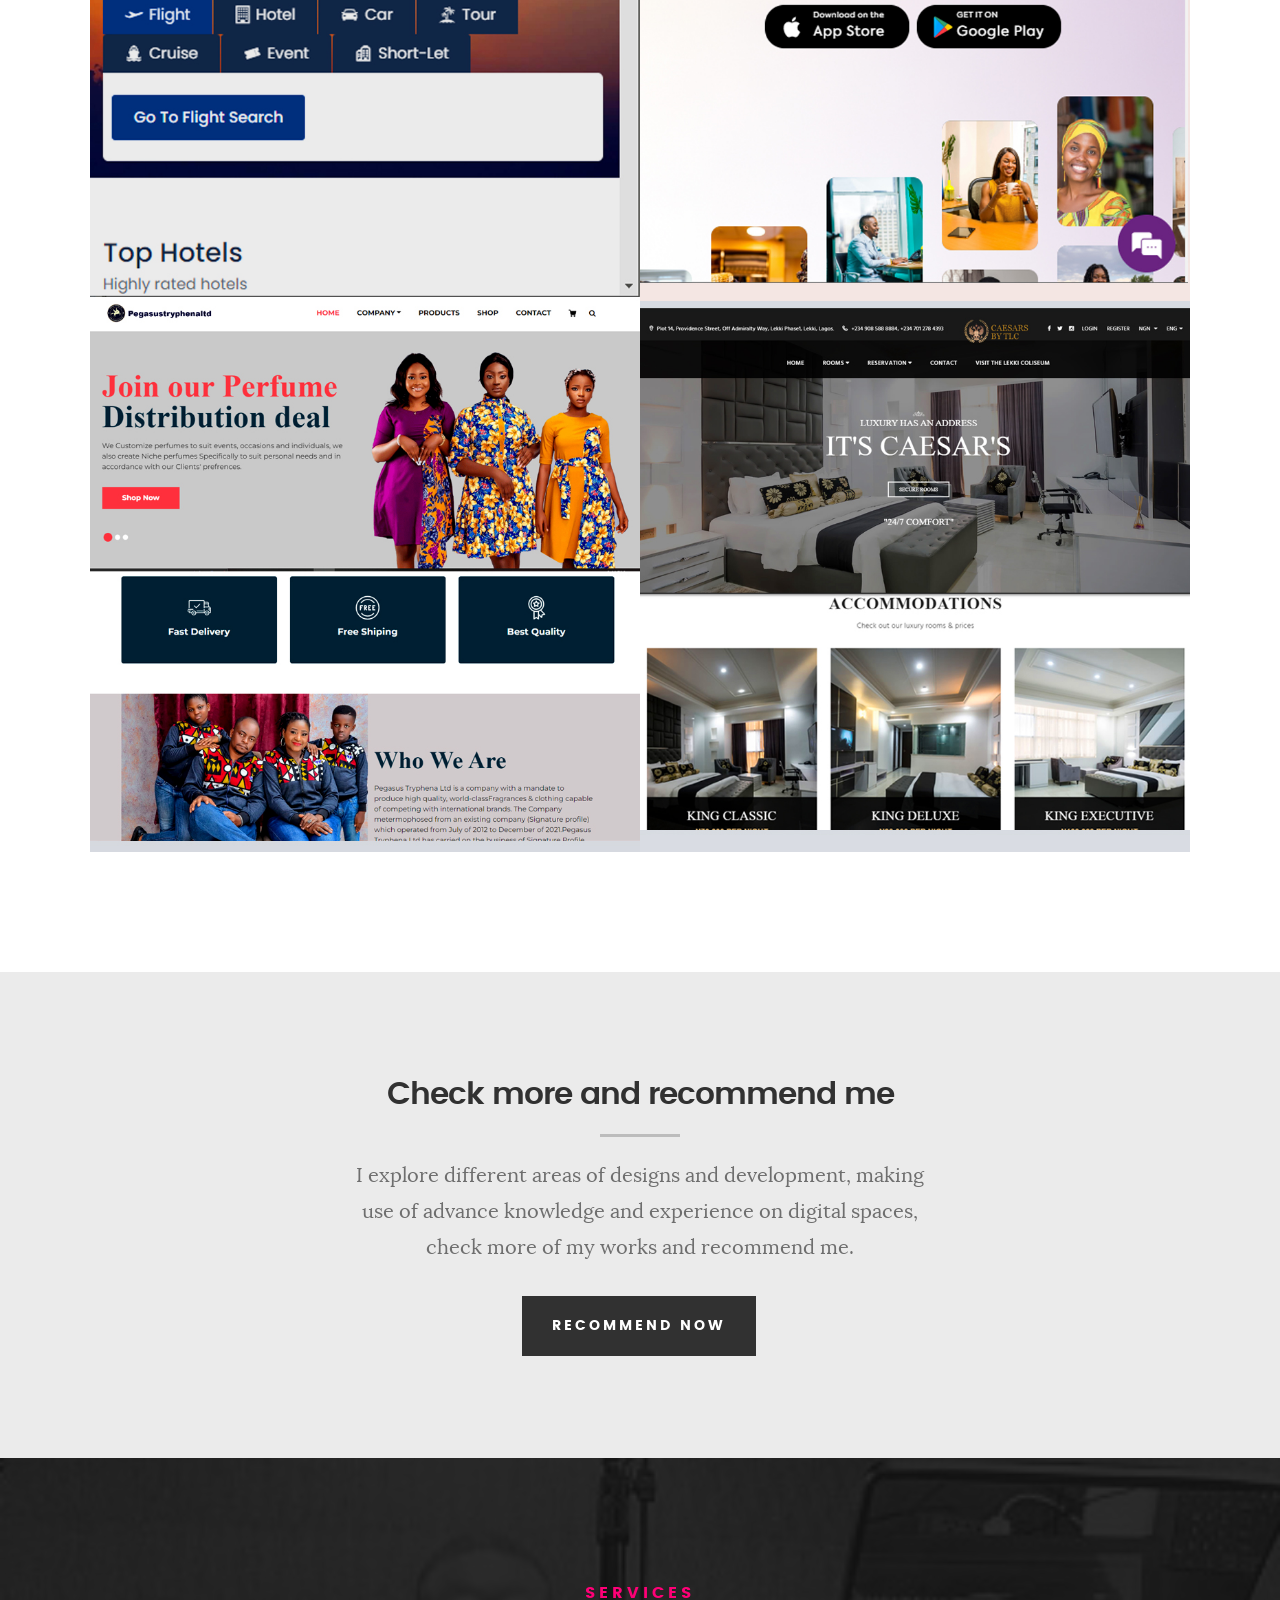
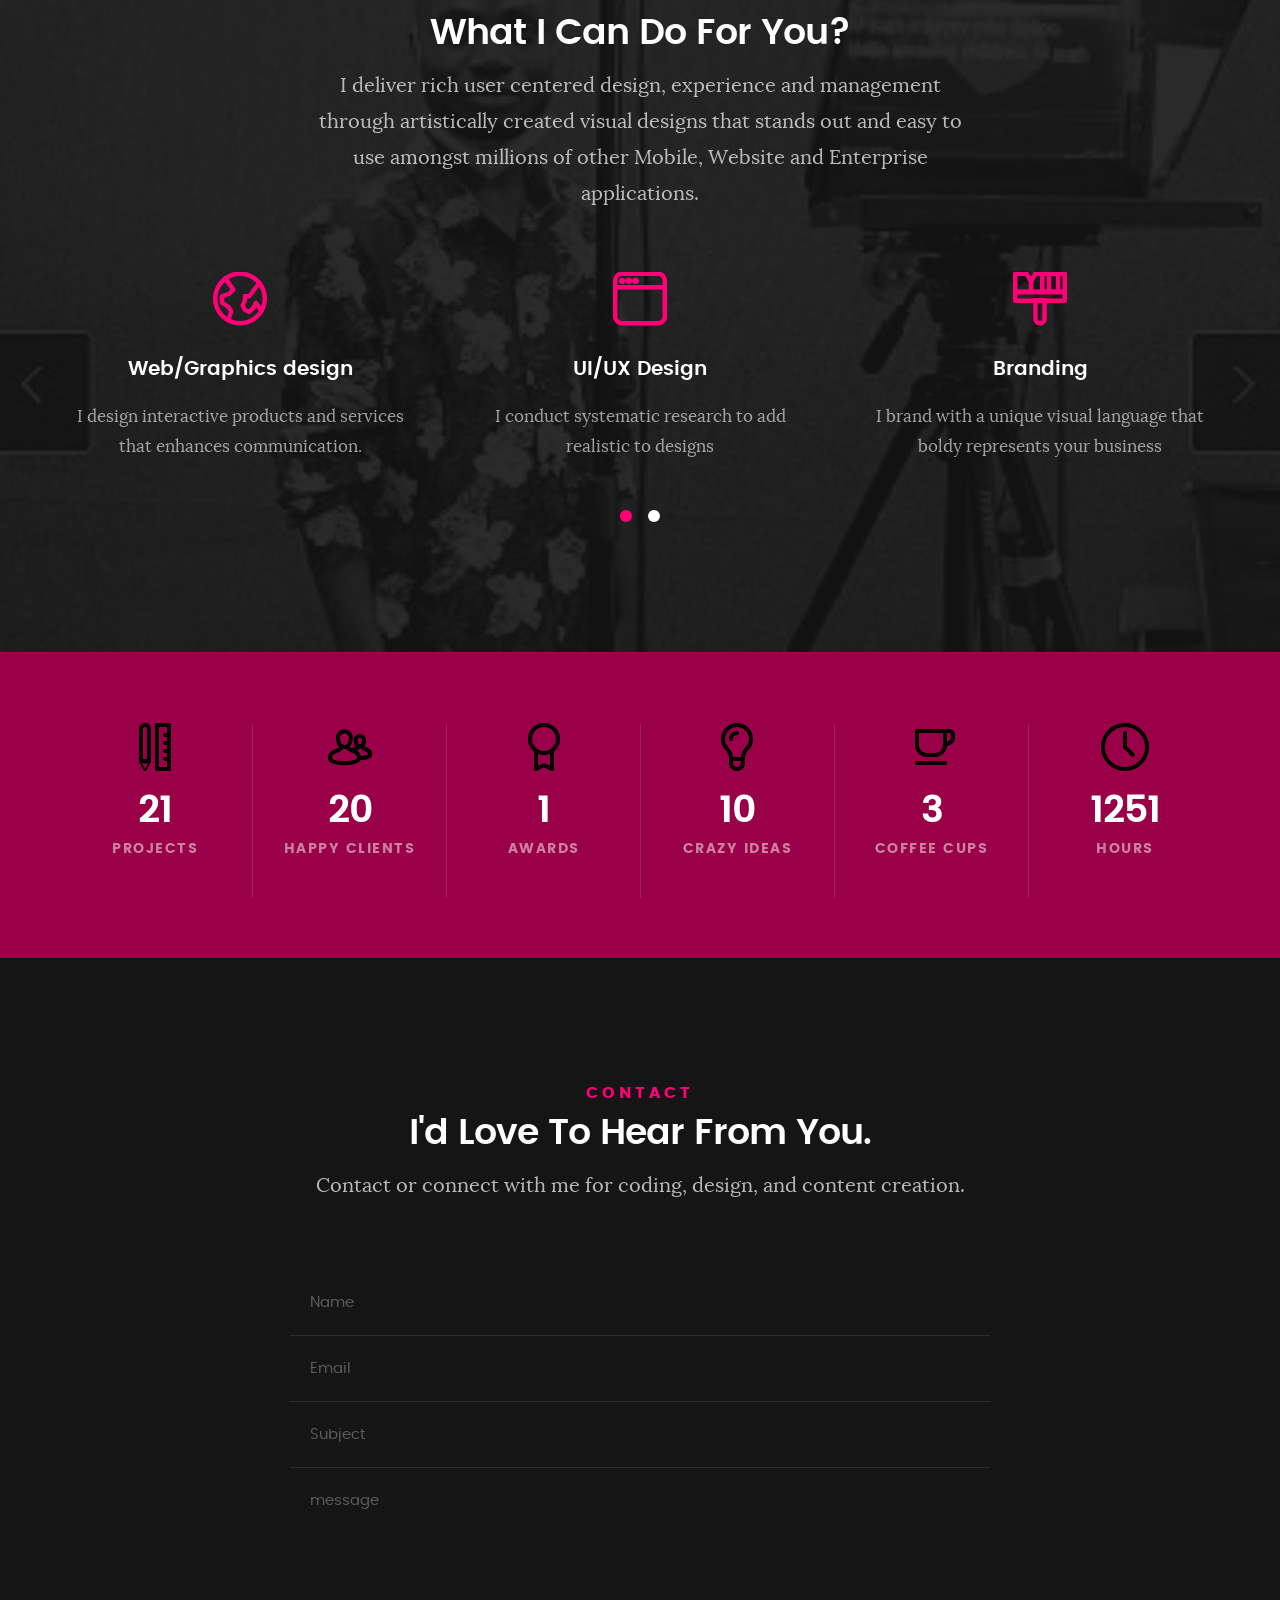
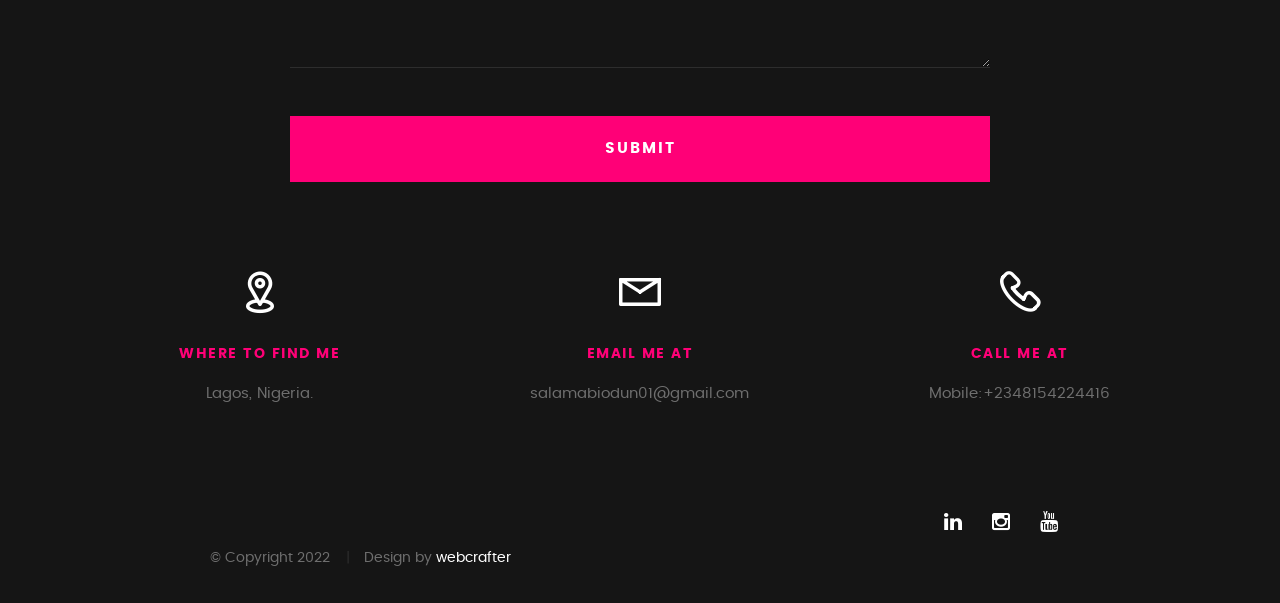
==== commit 36d43cee: "Printscrafter and Chat Service page added" ====
--- a/index.html
+++ b/index.html
@@ -1292,6 +1292,25 @@
    <script src="js/plugins.js"></script>
    <script src="js/main.js"></script>
 
+   <!-- GetButton.io widget -->
+<script type="text/javascript">
+	(function () {
+	var options = {
+	whatsapp: "+2348154224416", // WhatsApp number
+	call_to_action: "Message us", // Call to action
+	button_color: "#FF6550", // Color of button
+	position: "left", // Position may be 'right' or 'left'
+	pre_filled_message: "Hi,I found your business online ", // WhatsApp pre-filled message
+	};
+	var proto = 'https:', host = "getbutton.io", url = proto + '//static.' + host;
+	var s = document.createElement('script'); s.type = 'text/javascript'; s.async = true; s.src = url + '/widget-send-button/js/init.js';
+	s.onload = function () { WhWidgetSendButton.init(host, proto, options); };
+	var x = document.getElementsByTagName('script')[0]; x.parentNode.insertBefore(s, x);
+	})();
+	</script>
+	<!-- /GetButton.io widget -->
+	
+
 </body>
 
 </html>
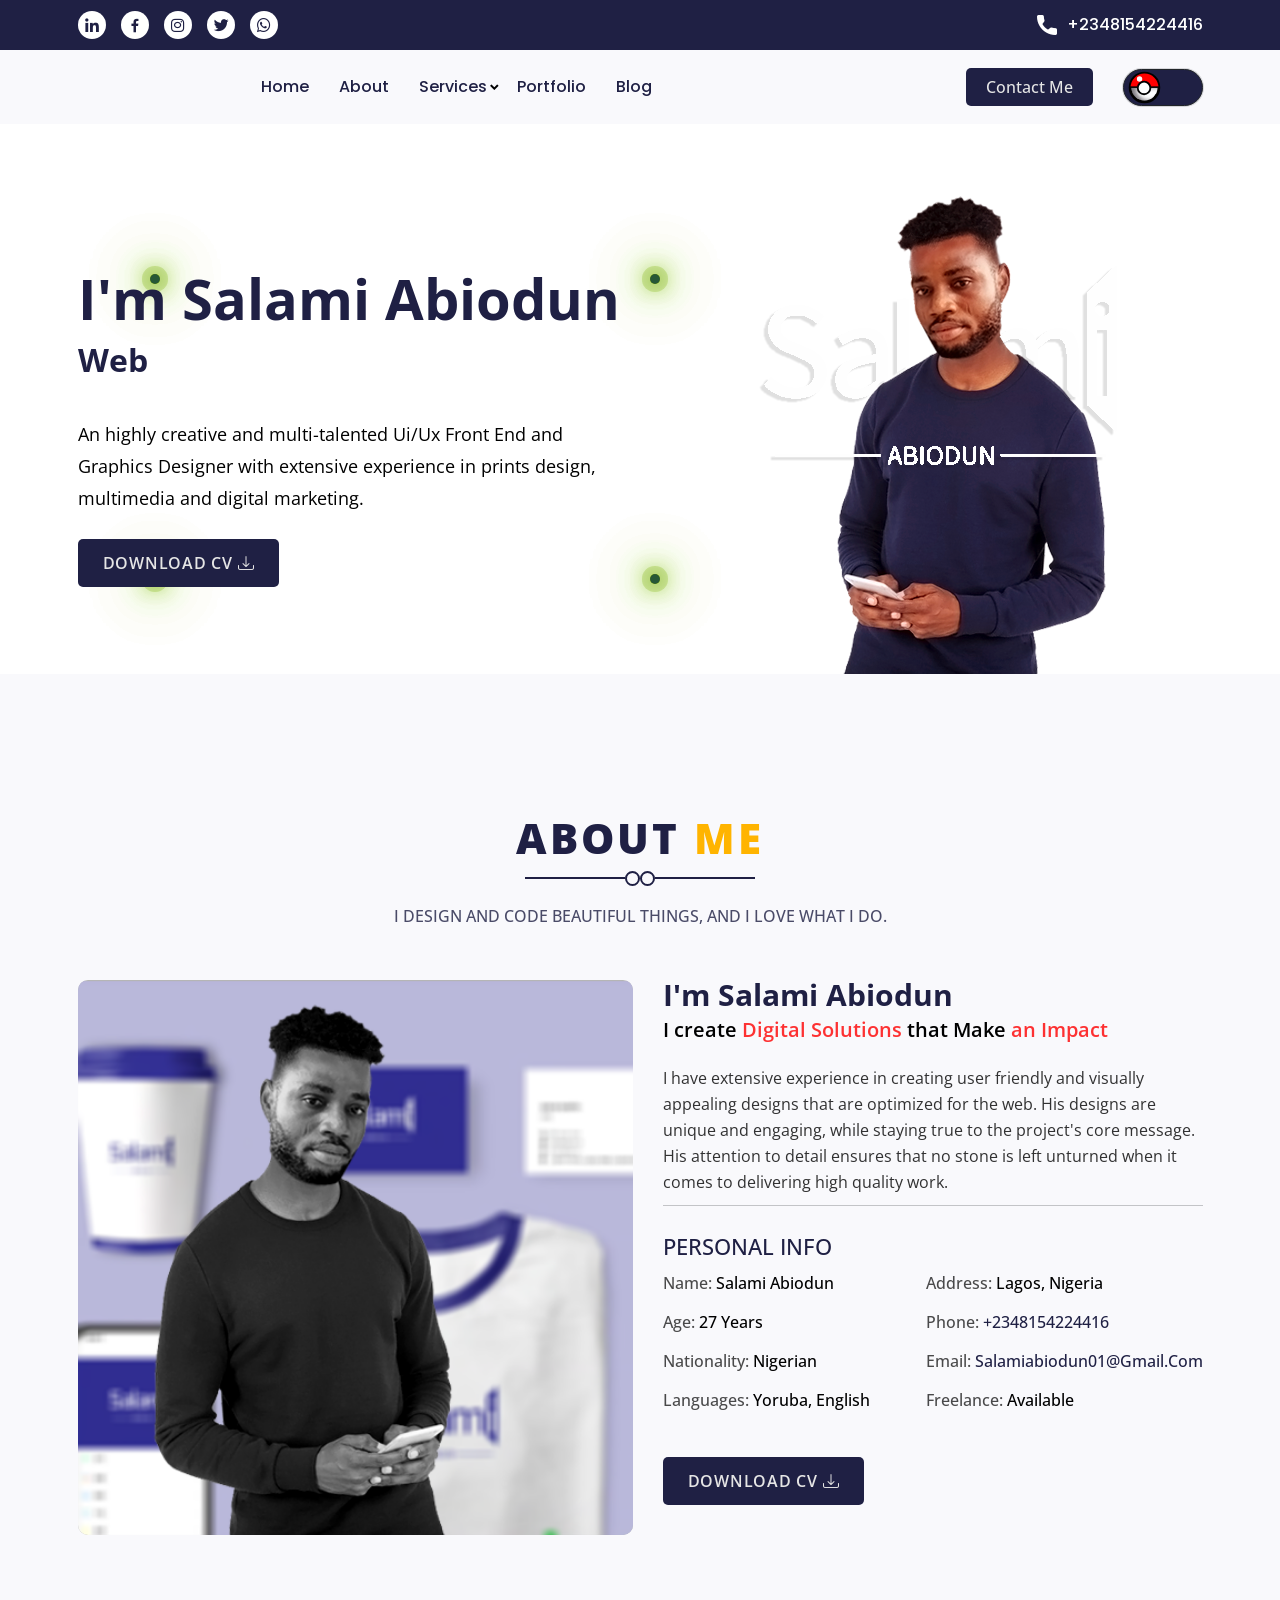
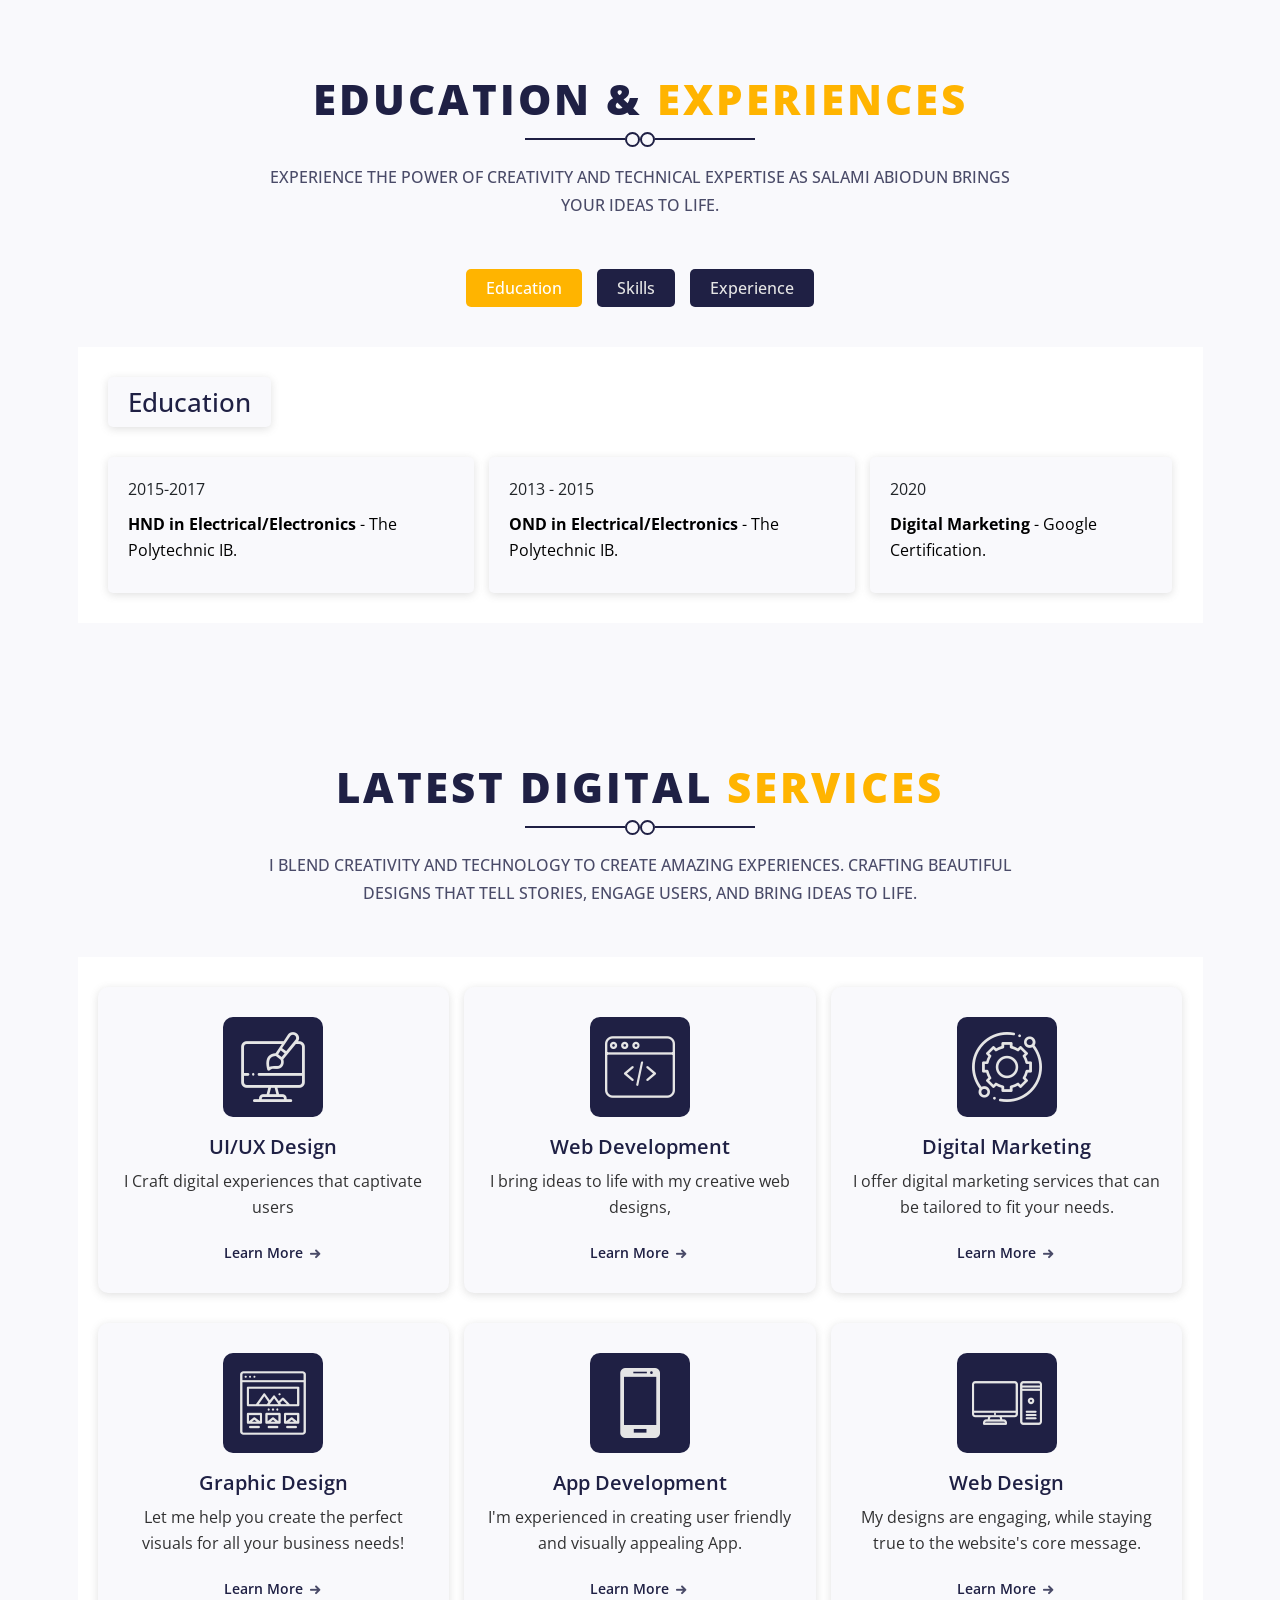
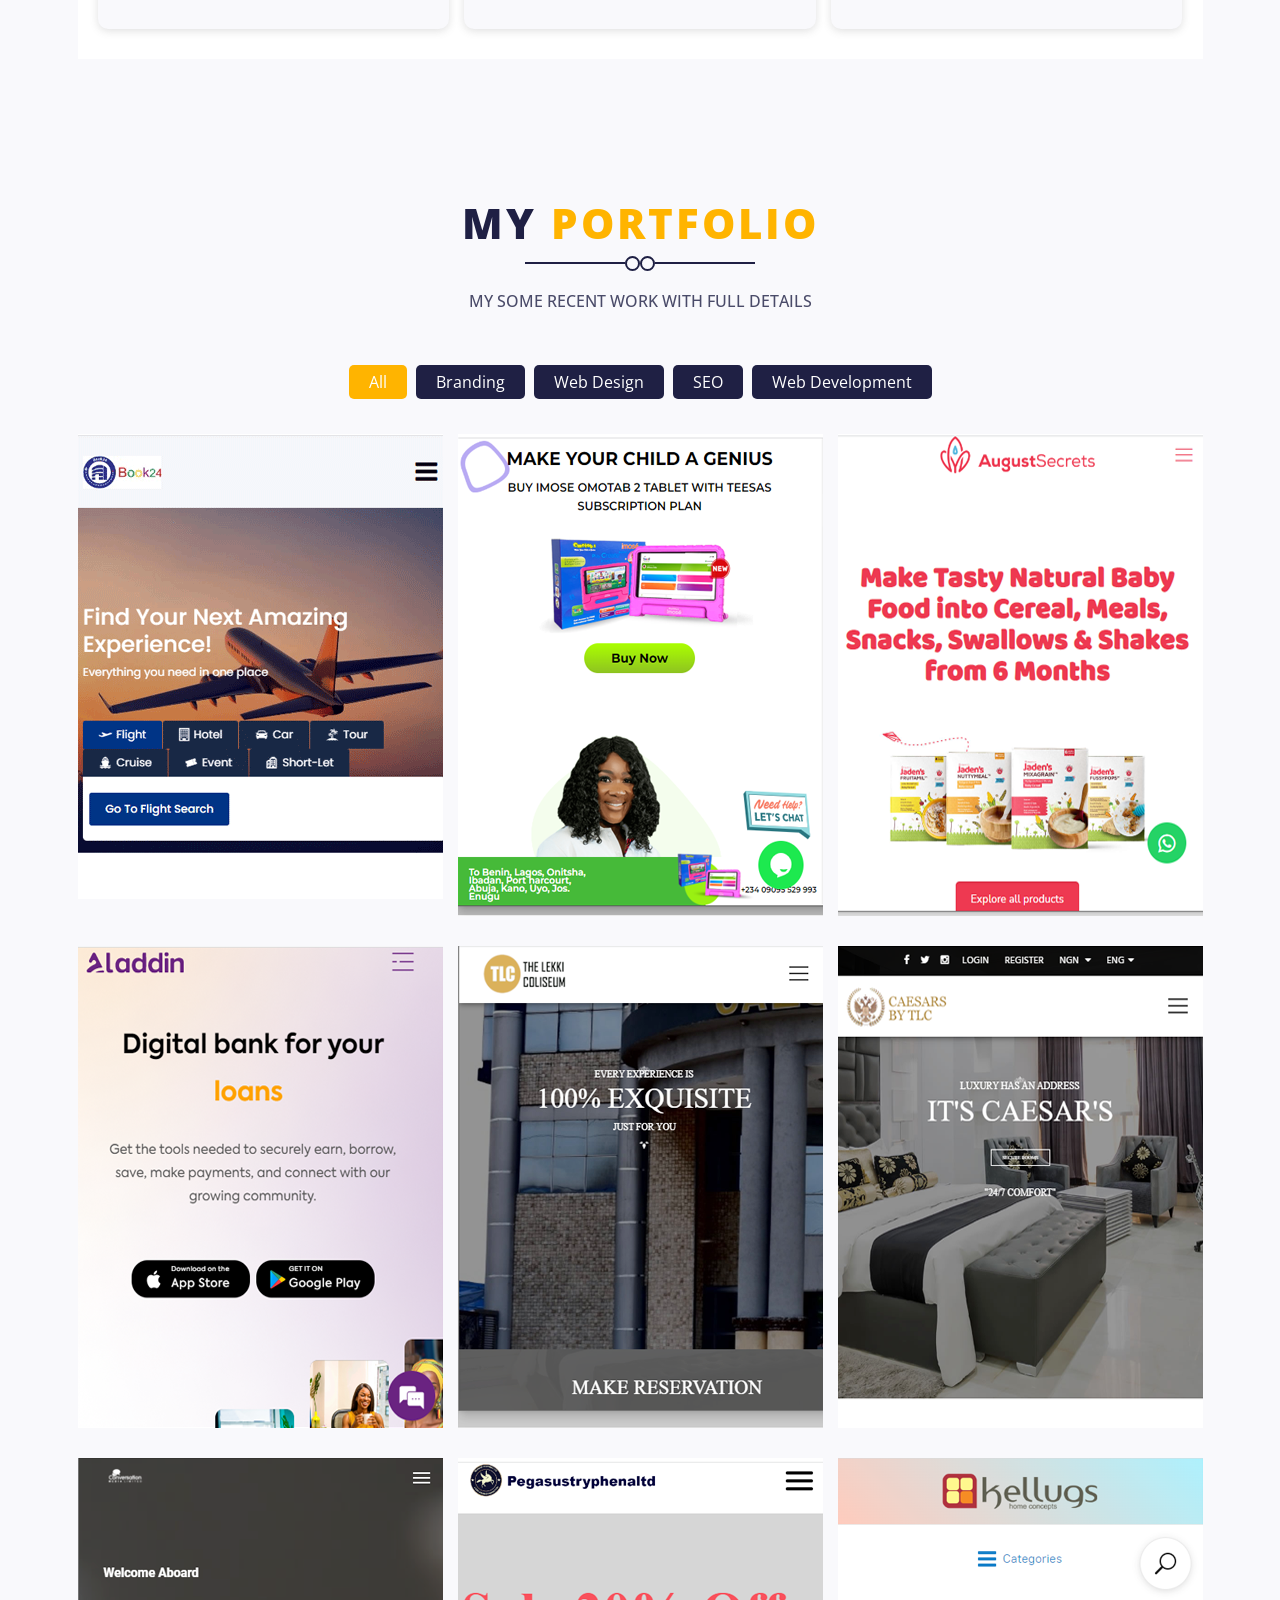
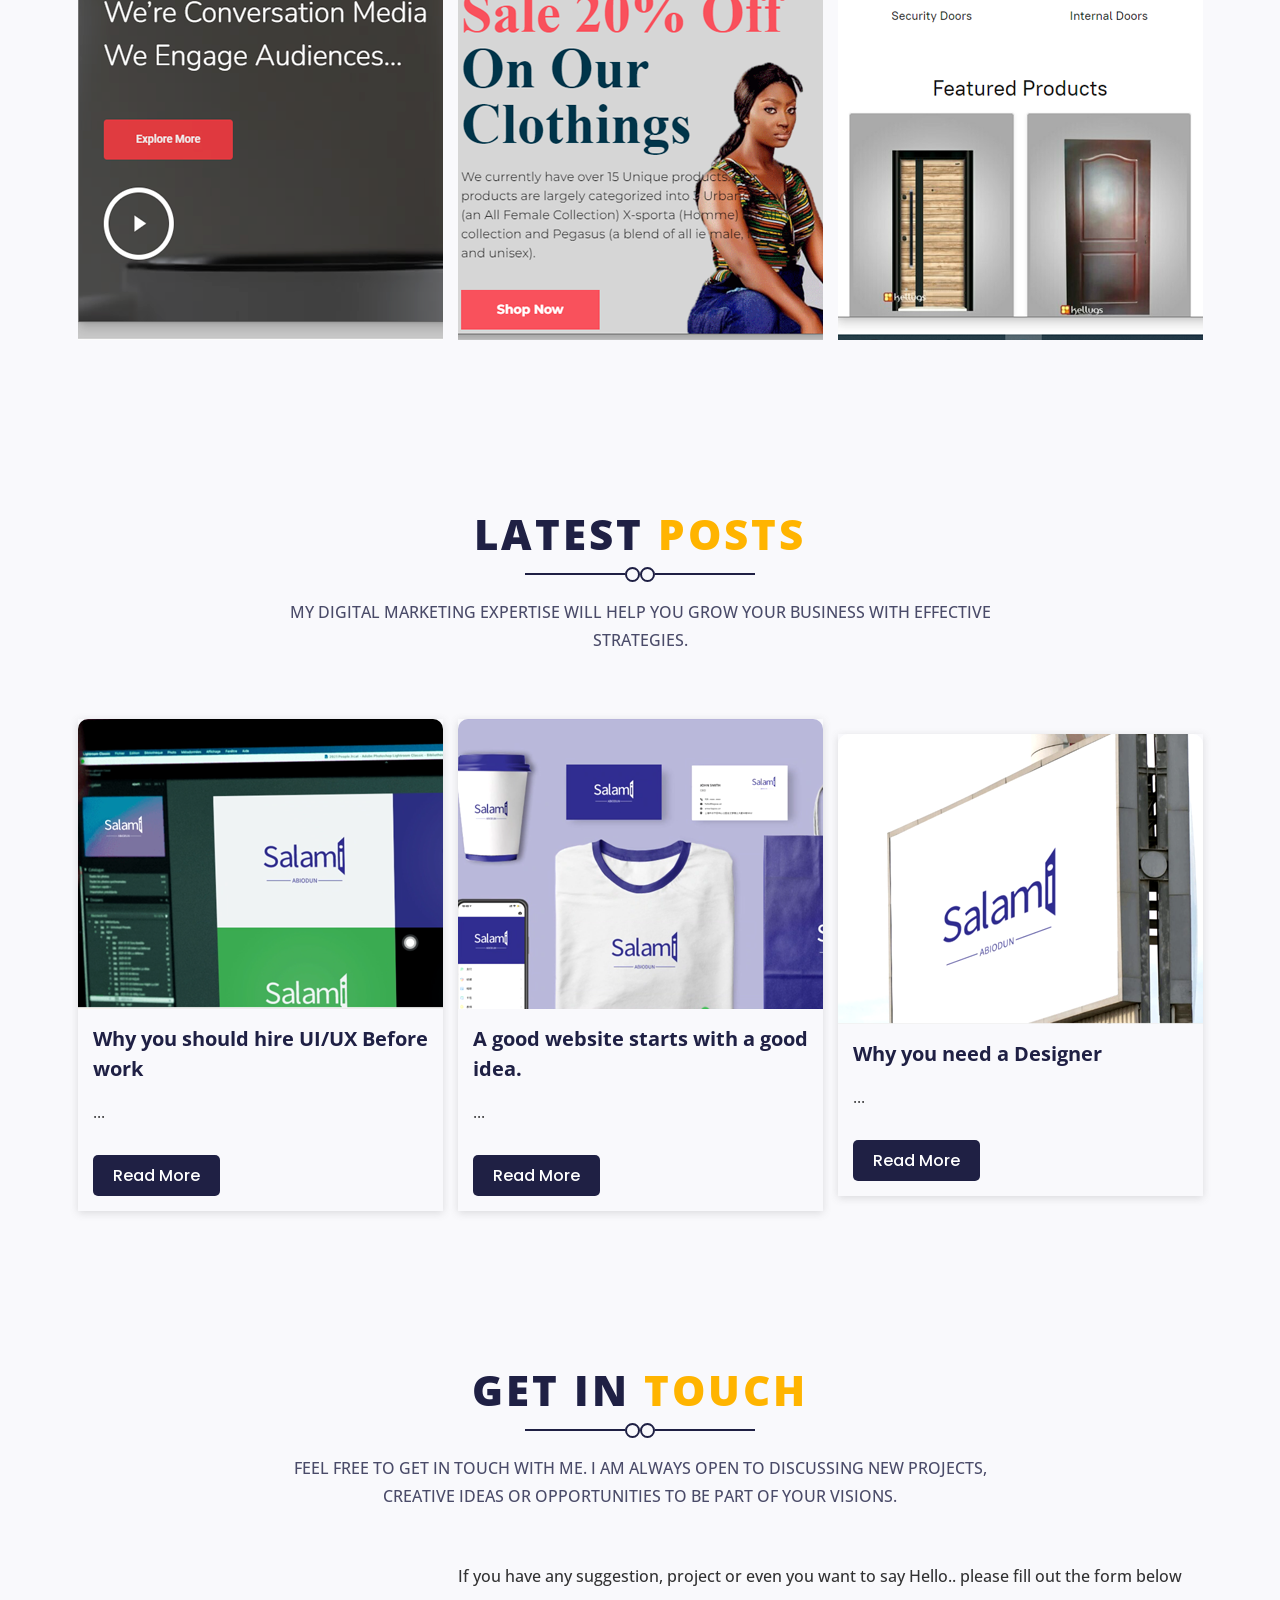
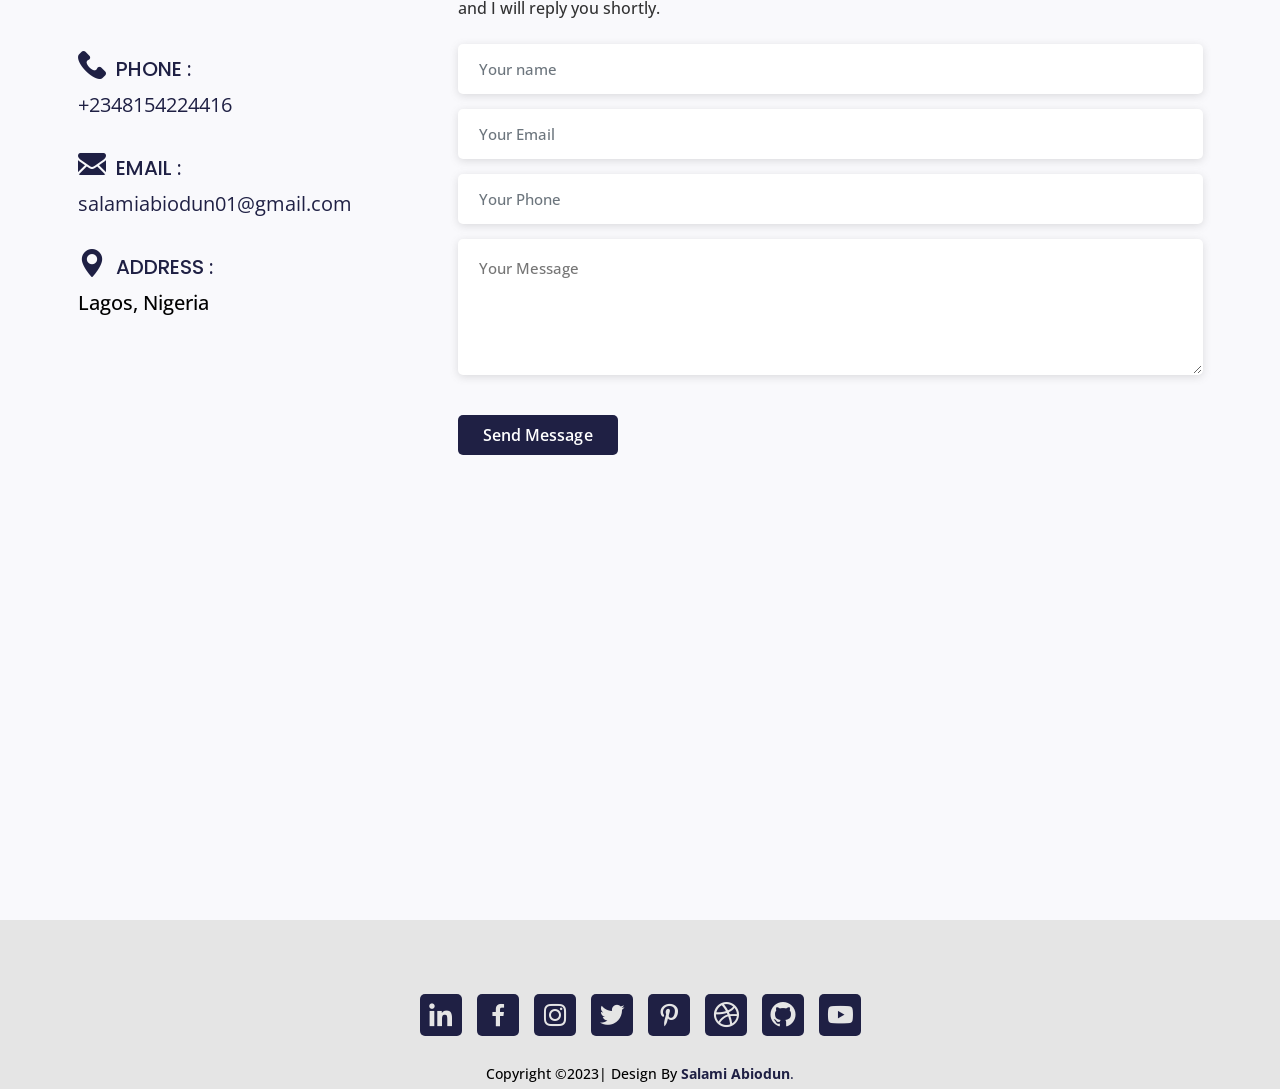
==== commit 7d375abf: "portfolio My portfolio" ====
--- a/index.html
+++ b/index.html
@@ -1,1316 +1,941 @@
-<!DOCTYPE html>
-<!--[if IE 8 ]><html class="no-js oldie ie8" lang="en"> <![endif]-->
-<!--[if IE 9 ]><html class="no-js oldie ie9" lang="en"> <![endif]-->
-<!--[if (gte IE 9)|!(IE)]><!--><html class="no-js" lang="en"> <!--<![endif]-->
+<!doctype html>
+<html class="no-js" lang="en">
 <head>
-
-   <!--- basic page needs
-   ================================================== -->
-   <meta charset="utf-8">
-	<title>Salami Abiodun</title>
-	<meta name="description" content="Salami Abiodun is an highly creative and multi-talented graphics, web, product and ui/ux designer with
-   				extensive experience in media technology and digital marketing">  
-	<meta name="author" content="Salami Abiodun">
-
-   <!-- mobile specific metas
-   ================================================== -->
-	<meta name="viewport" content="width=device-width, initial-scale=1, maximum-scale=1">
-
- 	<!-- CSS
-   ================================================== -->
-   <link rel="stylesheet" href="css/base.css">  
-   <link rel="stylesheet" href="css/main.css">
-   <link rel="stylesheet" href="css/vendor.css">     
-
-   <!-- script
-   ================================================== -->   
-	<script src="js/modernizr.js"></script>
-	<script src="js/pace.min.js"></script>
-
-   <!-- favicons
-	================================================== -->
-	<link rel="icon" type="image/png" href="favicon.png">
+    <!-- Required meta tags -->
+    <meta charset="utf-8">
+    <meta http-equiv="x-ua-compatible" content="ie=edge">
+    <meta name="description" content="">
+    <meta name="viewport" content="width=device-width, initial-scale=1, shrink-to-fit=no">
+    <title>
+        Salami Abiodun 
+    </title>
+    <link rel="shortcut Icon" href="./assets/images/fav.png" type="images/png">
+    <!-- Bootstrap-5 CSS -->
+    <link rel="stylesheet" href="./assets/css/bootstrap.min.css">
+    <!-- wow Animation  -->
+    <link rel="stylesheet" href="./assets/css/animate.css">
+    <!--  Flat Icon CSS -->
+    <link rel="stylesheet" href="./assets/font/flaticon.css">
+    <!--  BoxIcons CSS -->
+    <link rel="stylesheet" href="./assets/css/boxicons.css">
+    <!-- Custom CSS -->
+    <link rel="stylesheet" href="./assets/css/main.css">
+    <link rel="stylesheet" href="./assets/css/responsive.css">
 
 </head>
-
-
-<body id="top">
-
-	<!-- header 
-   ================================================== -->
-   <header>   	
-   	<div class="row">
-
-   		<div class="top-bar">
-   			<a class="menu-toggle" href="#"><span>Menu</span></a>
-
-	   		<div class="logo">
-		         <a href="index.html"></a>
-		      </div>		      
-
-		   	<nav id="main-nav-wrap">
-					<ul class="main-navigation">
-						<li class="current"><a class="smoothscroll"  href="#intro" title="">Portfolio</a></li>	
-						<li><a href="webcrafter.html" title="">Webcrafter</a></li>	
-						<li><a href="photocrafter.html" title="">Photocrafter</a></li>
-						<li><a href="printscrafter.html" title="">Printscrafter</a></li>	
-						<li><a href="https://salamiabiodun.blogspot.com/" title="">Blog</a></li>			
-					</ul>
-				</nav>    		
-   		</div> <!-- /top-bar --> 
-   		
-   	</div> <!-- /row --> 		
-   </header> <!-- /header -->
-
-	<!-- intro section
-   ================================================== -->
-   <section id="intro">   
-
-   	<div class="intro-overlay"></div>	
-
-   	<div class="intro-content">
-   		<div class="row">
-
-   			<div class="col-twelve">
-
-	   			<h5>Hello, Welcome.</h5>
-	   			<h1>I'm Salami Abiodun.</h1>
-
-	   			<p class="intro-position">
-					<span>UI/UX Designer</span>
-					<span>Front-end Developer</span>
-	   				<span>Digital Marketer</span>
-	   				<span>Content Creator</span> 
-	   			</p>
-
-	   			<a class="button stroke smoothscroll" href="#about" title="">More About Me</a>
-
-	   		</div>  
-   			
-   		</div>   		 		
-   	</div> <!-- /intro-content --> 
-
-   	<ul class="intro-social">
-		<li><a href="https://www.linkedin.com/in/salamabiodun/"><i class="fa fa-linkedin"></i></a></li>        
-		<li><a href="https://www.instagram.com/salamabiodun_portfolio/"><i class="fa fa-instagram"></i></a></li>
-		<li><a href="#"><i class="fa fa-youtube"></i></a></li>
-      </ul> <!-- /intro-social -->      	
-
-   </section> <!-- /intro -->
-
-
-   <!-- about section
-   ================================================== -->
-   <section id="about">  
-
-   	<div class="row section-intro">
-   		<div class="col-twelve">
-
-   			<h5>About</h5>
-   			<h1>Let me introduce myself.</h1>
-
-   			<div class="intro-info">
-
-   				<img src="images/Salam Abiodun.jpg" alt="Profile Picture">
-
-   				<p class="lead">Highy creative and multi-talented graphics, web, product and ui/ux designer with
-   				extensive experience in media technology and digital marketing.</p>
-   			</div>   			
-
-   		</div>   		
-   	</div> <!-- /section-intro -->
-
-   	<div class="row about-content">
-
-   		<div class="col-six tab-full">
-
-   			<h3>Profile</h3>
-   			<p>A competent professional with excellent organization and co-ordination skills. Possessing record of preparing and executing design, brand and digital marketing plans and programs.
-   			Able to ensure timely, safe and cost effective design and implementation during the life cycle of projects.
-</p>
-
-   			<ul class="info-list">
-   				<li>
-   					<strong>Fullname:</strong>
-   					<span>Salam Abiodun</span>
-   				</li>
-   				<li>
-   					<strong>Birth Date:</strong>
-   					<span>December 23, 1994</span>
-   				</li>
-   				<li>
-   					<strong>Job:</strong>
-   					<span>Graphics, Web, Product and Ui/Ux Designer</span>
-   				</li>
-   				<li>
-   					<strong>Website:</strong>
-   					<span>www.salamabiodun.com.ng</span>
-   				</li>
-   				<li>
-   					<strong>Email:</strong>
-   					<span>salamabiodun01@gmail.com</span>
-   				</li>
-
-   			</ul> <!-- /info-list -->
-
-   		</div>
-
-   		<div class="col-six tab-full">
-
-   			<h3>Professional Skills</h3>
-   			<p>
-   				● Effectively communicated project scope, schedule, and budget with both customers and contractors.<br />
-                ● Proficient at evaluating problems and quickly devising practical solutions.<br />
-                ● Exceptional ability to contribute and work effectively as a team leader.<br />
-                </p>
-
-				<ul class="skill-bars">
-				   <li>
-				   	<div class="progress percent90"><span>90%</span></div>
-				   	<strong>HTML5</strong>
-				   </li>
-				   <li>
-				   	<div class="progress percent85"><span>85%</span></div>
-				   	<strong>CSS3</strong>
-				   </li>
-				   <li>
-				   	<div class="progress percent70"><span>70%</span></div>
-				   	<strong>Javascript/JQuery</strong>
-				   </li>
-				   <li>
-				   	<div class="progress percent95"><span>95%</span></div>
-				   	<strong>Adobe Creative Cloud</strong>
-				   </li>
-				   <li>
-
-				   	<div class="progress percent75"><span>75%</span></div>
-				   	<strong>Wordpress</strong>
-				   </li>
-      
-				</ul> <!-- /skill-bars -->		
-
-   		</div>
-
-   	</div>
-
-   	<div class="row button-section">
-   		<div class="col-twelve">
-   			<a href="#contact" title="Hire Me" class="button stroke smoothscroll">Hire Me</a>
-   			<a href="https://drive.google.com/file/d/1m_BJOsOAaKrkkB5S3uJ8Zh2Sr7pAvcC0/view?usp=sharing" title="Download CV" class="button button-primary">Download CV</a>
-   		</div>   		
-   	</div>
-
-   </section> <!-- /process-->    
-
-
-   <!-- resume Section
-   ================================================== -->
-	<section id="resume" class="grey-section">
-
-		<div class="row section-intro">
-   		<div class="col-twelve">
-
-   			<h5>Resume</h5>
-   			<h1>More of my expertise.</h1>
-
-   			<p class="lead">CMS Expertise, Team Development, Organizational Development, Project Manager Expertise, Analytical Thinking, Resources Optimization, Time Management, Strategic Planning</p>
-
-   		</div>   		
-   	</div> <!-- /section-intro--> 
-
-   	<div class="row resume-timeline">
-
-   		<div class="col-twelve resume-header">
-
-   			<h2>Work Experience</h2>
-
-   		</div> <!-- /resume-header -->
-
-   		<div class="col-twelve">
-
-   			<div class="timeline-wrap">
-
-   				<div class="timeline-block">
-
-	   				<div class="timeline-ico">
-	   					<i class="fa fa-briefcase"></i>
-	   				</div>
-
-	   				<div class="timeline-header">
-	   					<h3>Digital Marketer</h3>
-	   					<p>July 2022 - Present</p>
-	   				</div>
-
-	   				<div class="timeline-content">
-	   					<h4>The Lekki Coliseum</h4>
-	   					<p>Search Engine Marketing | Search Engine Optimization | Content creation | Website management | Socail Media Marketing | Google Ads/Analytics</p>
-	   				</div>
-
-	   			</div> <!-- /timeline-block -->
-
-	   			<div class="timeline-block">
-
-	   				<div class="timeline-ico">
-	   					<i class="fa fa-briefcase"></i>
-	   				</div>
-
-	   				<div class="timeline-header">
-	   					<h3>Creative Director</h3>
-	   					<p>Dec 2021 - Jun 2022</p>
-	   				</div>
-
-	   				<div class="timeline-content">
-	   					<h4>Aladdin Digital Bank</h4>
-	   					<p> Designs & Illustrations and Promotional Materials for events, such as : Tumblers, Mugs, Pens, Gift Cards, Breath mint packaging, Company Brochures, Specification Sheets, Business Cards and Vinyl Designs for Devices. | UI Design for Mobile Software and in-house software | Design and Animation, and Video Composition and editing for Marketing Ads.</p>
-	   				</div>
-
-	   			</div> <!-- /timeline-block -->
-
-	   			<div class="timeline-block">
-
-	   				<div class="timeline-ico">
-	   					<i class="fa fa-briefcase"></i>
-	   				</div>
-
-	   				<div class="timeline-header">
-	   					<h3>Cinematographer</h3>
-	   					<p>Mar 2021 - Nov 2021</p>
-	   				</div>
-
-	   				<div class="timeline-content">
-	   					<h4>Teesas Educational Services</h4>
-	   					<p>3D Design and Animation, and Video Composition and editing for Marketing Ads | Creates and edits video composites, and preparing them for rendering in multiple video formats for various purposes | 3D Prototype Visualization for Company Products | Cleaning up of Marketing stock Photos, Logo design, and Illustrations.
-
-	   					</p>
-	   				</div>
-
-	   			</div> <!-- /timeline-block -->
-
-	   			<div class="timeline-block">
-
-	   				<div class="timeline-ico">
-	   					<i class="fa fa-briefcase"></i>
-	   				</div>
-
-	   				<div class="timeline-header">
-	   					<h3>Ui/Ux Designer</h3>
-	   					<p>Feb 2020 – Jan 2021</p>
-	   				</div>
-
-	   				<div class="timeline-content">
-	   					<h4>Book24.ng | Wave.ng </h4>
-	   					<p> 3D Design and Animation, and Video Composition and editing for Marketing Ads | Creates and edits video composites, and preparing them for rendering in multiple video formats for various purposes (web streaming andpresentations) | UI Design for Mobile Software and in-house software |  Created and Maintained the Official Website; maintained other Social Media accounts and other online Presence.
-	   					</p>
-	   				</div>
-
-	   			</div> <!-- /timeline-block -->
-
-	   			<div class="timeline-block">
-
-	   				<div class="timeline-ico">
-	   					<i class="fa fa-briefcase"></i>
-	   				</div>
-
-	   				<div class="timeline-header">
-	   					<h3>Graphic/Web Designer</h3>
-	   					<p>Jan 2018 – Apr 2019</p>
-	   				</div>
-
-	   				<div class="timeline-content">
-	   					<h4>Topmost Prints</h4>
-	   					<p> Created window graphics, signs, and banners | Sold full service business products to local | Assisted in display of merchandise | Designs & Illustrations – Promotional Materials for events, such as : Tumblers, Mugs, Pens, Gift Cards, Company Brochures, Specification Sheets, Business Cards and Vinyl Designs for Devices.
-
-	   					</p>
-	   				</div>
-
-	   			</div> <!-- /timeline-block -->
-
-   			</div> <!-- /timeline-wrap -->   			
-
-   		</div> <!-- /col-twelve -->
-   		
-   	</div> <!-- /resume-timeline -->
-   	
-   	<div class="row resume-timeline">
-
-   		<div class="col-twelve resume-header">
-
-   			<h2>Education/Certification</h2>
-
-   		</div> <!-- /resume-header -->
-
-   		<div class="col-twelve">
-
-   			<div class="timeline-wrap">
-
-   				<div class="timeline-block">
-
-	   				<div class="timeline-ico">
-	   					<i class="fa fa-graduation-cap"></i>
-	   				</div>
-
-	   				<div class="timeline-header">
-	   					<h3>Higher National Diploma</h3>
-	   					<p>July 2018 - Jan 2021</p>
-	   				</div>
-
-	   				<div class="timeline-content">
-	   					<h4>Polytechnic Ibadan</h4>
-	   					<p>Higher National Diploma (Electronics Option)</p>
-	   				</div>
-
-	   			</div> <!-- /timeline-block -->
-
-	   			<div class="timeline-block">
-
-	   				<div class="timeline-ico">
-	   					<i class="fa fa-graduation-cap"></i>
-	   				</div>
-
-	   				<div class="timeline-header">
-	   					<h3>National Diploma</h3>
-	   					<p>July 2015 - June 2017</p>
-	   				</div>
-
-	   				<div class="timeline-content">
-	   					<h4>Polytechnic Ibadan</h4>
-	   					<p>Ordinary National Diploma In Electrical Electronics</p>
-	   				</div>
-
-	   			</div> <!-- /timeline-block -->
-
-	   			<div class="timeline-block">
-
-	   				<div class="timeline-ico">
-	   					<i class="fa fa-graduation-cap"></i>
-	   				</div>
-
-	   				<div class="timeline-header">
-	   					<h3>Certifications</h3>
-	   					<p>Online Certificates</p>
-	   				</div>
-
-	   				<div class="timeline-content">
-	   					<h4>Google | Adobe | Coursera</h4>
-	   					<p>Digital Marketing | Photoshop | Front-end Design</p>
-	   				</div>
-
-	   			</div> <!-- /timeline-block -->
-
-   			</div> <!-- /timeline-wrap -->   			
-
-   		</div> <!-- /col-twelve -->
-   		
-   	</div> <!-- /resume-timeline -->
-		
-	</section> <!-- /features -->
-
-
-	<!-- Portfolio Section
-   ================================================== -->
-	<section id="portfolio">
-
-		<div class="row section-intro">
-   		<div class="col-twelve">
-
-   			<h5>Portfolio</h5>
-   			<h1>Check Out Some of My Works.</h1>
-
-   			<p class="lead">I'm a graphics, web, product and ui/ux designer with
-   				extensive experience in media technology and digital marketing, I love transforming complex problems into
-   			simple user centered designs with a smooth experience for users. I design graphic for prints and screens, design or manage web, mobile and enterprise applications.</p>
-
-   		</div>   		
-   	</div> <!-- /section-intro--> 
-
-   	<div class="row portfolio-content">
-
-   		<div class="col-twelve">
-
-   			<!-- portfolio-wrapper -->
-	         <div id="folio-wrapper" class="block-1-2 block-mob-full stack">
-
-	         	<div class="bgrid folio-item">
-	               <div class="item-wrap">
-	               	<img src="images/portfolio/liberty.jpg" alt="Liberty">
-	                  <a href="#modal-01" class="overlay">	                  	           
-	                     <div class="folio-item-table">
-	                     	<div class="folio-item-cell">
-		     					       <h3 class="folio-title">Magazine Design </h3>	     					    
-		     					    	 <span class="folio-types">
-		     					       	  Graphic Design/Prints Design
-		     					       </span>
-		     					   </div>	                      	
-	                     </div>                    
-	                  </a>
-	               </div>	               
-	        		</div> <!-- /folio-item -->
-
-	        		<div class="bgrid folio-item">
-	               <div class="item-wrap">
-	               	<img src="images/portfolio/shutterbug.jpg" alt="Shutterbug">
-	               	<a href="#modal-02" class="overlay">              		                  
-	                     <div class="folio-item-table">
-	                     	<div class="folio-item-cell">
-	                     		<h3 class="folio-title">Print On Nylon</h3>	     					    
-		     					    	<span class="folio-types">
-		     					       	  Graphic Design/Prints Design/Screen Printing
-		     					      </span>		     		
-		     					   </div> 	                      	
-	                     </div>                    
-	                  </a>
-	               </div>
-	        		</div> <!-- /folio-item -->
-
-	            <div class="bgrid folio-item">
-	               <div class="item-wrap">
-	               	<img src="images/portfolio/clouds.jpg"alt="Clouds">
-	                  <a href="#modal-03" class="overlay">             		                  
-	                     <div class="folio-item-table">
-	                     	<div class="folio-item-cell">
-	                     		<h3 class="folio-title">Complete Branding</h3>	     					    
-		     					    	<span class="folio-types">
-		     					       	  Business Branding
-		     					      </span>		     		
-		     					   </div> 	                      	
-	                     </div>                    
-	                  </a>
-	               </div>
-	        		</div> <!-- /folio-item -->
-
-	            <div class="bgrid folio-item">
-	               <div class="item-wrap">
-	               	<img src="images/portfolio/beetle.jpg" alt="Beetle">
-	                  <a href="#modal-04" class="overlay">                  	                 
-	                     <div class="folio-item-table">
-	                     	<div class="folio-item-cell">
-	                     		<h3 class="folio-title">Award Plaque</h3>	     					    
-		     					    	<span class="folio-types">
-		     					       	  Souvenirs/Gift Items
-		     					      </span>		     		
-		     					   </div>  	                      	
-	                     </div>                    
-	                  </a>
-	               </div>
-	        		</div> <!-- /folio-item -->     
-
-	        		<div class="bgrid folio-item">
-	               <div class="item-wrap">
-	               	<img src="images/portfolio/lighthouse.jpg" alt="Lighthouse">
-	                  <a href="#modal-05" class="overlay">             		                  
-	                     <div class="folio-item-table">
-	                     	<div class="folio-item-cell">
-	                     		<h3 class="folio-title">Cartoonizing</h3>	     					    
-		     					    	<span class="folio-types">
-		     					       	  Graphic Design/2D illustration
-		     					      </span>		     		
-		     					   </div> 	                      	
-	                     </div>                    
-	                  </a>
-	               </div>
-	        		</div> <!-- /folio-item -->
-
-	            <div class="bgrid folio-item">
-	               <div class="item-wrap">
-	               	<img src="images/portfolio/salad.jpg" alt="Salad">
-	                  <a href="#modal-06" class="overlay">
-	                     <div class="folio-item-table">
-	                     	<div class="folio-item-cell">
-	                     		<h3 class="folio-title">T-shirt Printing</h3>	     					    
-		     					    	<span class="folio-types">
-		     					       	  3D Sublimation/T-shirt Design
-		     					      </span>		     		
-		     					   </div>	                      	
-	                     </div>                    
-	                  </a>
-	               </div>
-
-	        		</div> <!-- /folio-item -->   
-
-	            <!-- modal popups - begin
-	            ============================================================= -->
-	            <div id="modal-01" class="popup-modal slider mfp-hide">	
-
-				     	<div class="media">
-				     		<img src="images/portfolio/modals/m-liberty.jpg" alt="" />
-				     	</div>      	
-
-					   <div class="description-box">
-					      <h4>Magazine Design</h4>		      
-					      <p>Design and Magazine Publishing </p>
-
-					      <div class="categories">Graphics Design</div>			               
-					   </div>
-
-			         <div class="link-box">
-			            <a href="#">Details</a>
-					      <a href="#" class="popup-modal-dismiss">Close</a>
-			         </div>		      
-
-				   </div> <!-- /modal-01 -->
-
-				   <div id="modal-02" class="popup-modal slider mfp-hide">	
-
-				     	<div class="media">
-				     		<img src="images/portfolio/modals/m-shutterbug.jpg" alt="" />
-				     	</div>      	
-
-					   <div class="description-box">
-					      <h4>Print On Nylon</h4>		      
-					      <p>Screen printing on Nylon and other flexible surfaces</p>
-
-					      <div class="categories">Print Design</div>			               
-					   </div>
-
-			         <div class="link-box">
-			            <a href="#">Details</a>
-					      <a href="#" class="popup-modal-dismiss">Close</a>
-			         </div>		      
-
-				   </div> <!-- /modal-02 -->
-
-				   <div id="modal-03" class="popup-modal slider mfp-hide">	
-
-				     	<div class="media">
-				     		<img src="images/portfolio/modals/m-clouds.jpg" alt="" />
-				     	</div>      	
-
-					   <div class="description-box">
-					      <h4>Branding</h4>		      
-					      <p>Business/Cooporate branding</p>
-
-					      <div class="categories">Branding</div>			               
-					   </div>
-
-			         <div class="link-box">
-			            <a href="#">Details</a>
-					      <a href="#" class="popup-modal-dismiss">Close</a>
-			         </div>		      
-
-				   </div> <!-- /modal-03 -->
-
-				   <div id="modal-04" class="popup-modal slider mfp-hide">	
-
-				     	<div class="media">
-				     		<img src="images/portfolio/modals/m-beetle.jpg" alt="" />
-				     	</div>      	
-
-					   <div class="description-box">
-					      <h4>Award Plaque</h4>		      
-					      <p>Award Plaque Customization</p>
-
-					      <div class="categories">Branding</div>			               
-					   </div>
-
-			         <div class="link-box">
-			            <a href="#">Details</a>
-					      <a href="#" class="popup-modal-dismiss">Close</a>
-			         </div>		      
-
-				   </div> <!-- /modal-04 -->
-
-				   <div id="modal-05" class="popup-modal slider mfp-hide">	
-
-				     	<div class="media">
-				     		<img src="images/portfolio/modals/m-lighthouse.jpg" alt="" />
-				     	</div>      	
-
-					   <div class="description-box">
-					      <h4>Cartoon</h4>		      
-					      <p>Cartoonizing pictures and 2D illustrations </p>
-
-					      <div class="categories">2D Animation</div>			               
-					   </div>
-
-			         <div class="link-box">
-			            <a href="#">Details</a>
-					      <a href="#" class="popup-modal-dismiss">Close</a>
-			         </div>		      
-
-				   </div> <!-- /modal-05 -->
-
-				   <div id="modal-06" class="popup-modal slider mfp-hide">	
-
-				     	<div class="media">
-				     		<img src="images/portfolio/modals/m-salad.jpg" alt="" />
-				     	</div>      	
-
-					   <div class="description-box">
-					      <h4>T-Shirt</h4>		      
-					      <p>T-shirt Design and 3D Sublimation of textile surfaces</p>
-
-					      <div class="categories">Customization</div>			               
-					   </div>
-
-			         <div class="link-box">
-			            <a href="#">Details</a>
-					      <a href="#" class="popup-modal-dismiss">Close</a>
-			         </div>		      
-
-				   </div> <!-- /modal-06 -->
-
-
-				   <!-- modal popups - end
-	            ============================================================= -->
-
-	         </div> <!-- /portfolio-wrapper --> 
-
-   		</div>  <!-- /twelve -->   
-
-   	</div> <!-- /portfolio-content -->
-
-
-   	<div class="row portfolio-content">
-
-   		<div class="col-twelve">
-
-   			<!-- portfolio-wrapper -->
-	         <div id="folio-wrapper" class="block-1-2 block-mob-full stack">
-
-	         	<div class="bgrid folio-item">
-	               <div class="item-wrap">
-	               	<img src="images/portfolio/1.jpg" alt="Liberty">
-	                  <a href="#modal-01" class="overlay">	                  	           
-	                     <div class="folio-item-table">
-	                     	<div class="folio-item-cell">
-		     					       <h3 class="folio-title">Magazine Design </h3>	     					    
-		     					    	 <span class="folio-types">
-		     					       	  Graphic Design/Prints Design
-		     					       </span>
-		     					   </div>	                      	
-	                     </div>                    
-	                  </a>
-	               </div>	               
-	        		</div> <!-- /folio-item -->
-
-	        		<div class="bgrid folio-item">
-	               <div class="item-wrap">
-	               	<img src="images/portfolio/2.jpg" alt="Shutterbug">
-	               	<a href="#modal-02" class="overlay">              		                  
-	                     <div class="folio-item-table">
-	                     	<div class="folio-item-cell">
-	                     		<h3 class="folio-title">Print On Nylon</h3>	     					    
-		     					    	<span class="folio-types">
-		     					       	  Graphic Design/Prints Design/Screen Printing
-		     					      </span>		     		
-		     					   </div> 	                      	
-	                     </div>                    
-	                  </a>
-	               </div>
-	        		</div> <!-- /folio-item -->
-
-	            <div class="bgrid folio-item">
-	               <div class="item-wrap">
-	               	<img src="images/portfolio/3.jpg"alt="Clouds">
-	                  <a href="#modal-03" class="overlay">             		                  
-	                     <div class="folio-item-table">
-	                     	<div class="folio-item-cell">
-	                     		<h3 class="folio-title">Complete Branding</h3>	     					    
-		     					    	<span class="folio-types">
-		     					       	  Business Branding
-		     					      </span>		     		
-		     					   </div> 	                      	
-	                     </div>                    
-	                  </a>
-	               </div>
-	        		</div> <!-- /folio-item -->
-
-	            <div class="bgrid folio-item">
-	               <div class="item-wrap">
-	               	<img src="images/portfolio/4.jpg" alt="Beetle">
-	                  <a href="#modal-04" class="overlay">                  	                 
-	                     <div class="folio-item-table">
-	                     	<div class="folio-item-cell">
-	                     		<h3 class="folio-title">Award Plaque</h3>	     					    
-		     					    	<span class="folio-types">
-		     					       	  Souvenirs/Gift Items
-		     					      </span>		     		
-		     					   </div>  	                      	
-	                     </div>                    
-	                  </a>
-	               </div>
-	        		</div> <!-- /folio-item -->     
-
-	        		<div class="bgrid folio-item">
-	               <div class="item-wrap">
-	               	<img src="images/portfolio/5.jpg" alt="Lighthouse">
-	                  <a href="#modal-05" class="overlay">             		                  
-	                     <div class="folio-item-table">
-	                     	<div class="folio-item-cell">
-	                     		<h3 class="folio-title">Cartoonizing</h3>	     					    
-		     					    	<span class="folio-types">
-		     					       	  Graphic Design/2D illustration
-		     					      </span>		     		
-		     					   </div> 	                      	
-	                     </div>                    
-	                  </a>
-	               </div>
-	        		</div> <!-- /folio-item -->
-
-	            <div class="bgrid folio-item">
-	               <div class="item-wrap">
-	               	<img src="images/portfolio/6.jpg" alt="Salad">
-	                  <a href="#modal-06" class="overlay">
-	                     <div class="folio-item-table">
-	                     	<div class="folio-item-cell">
-	                     		<h3 class="folio-title">T-shirt Printing</h3>	     					    
-		     					    	<span class="folio-types">
-		     					       	  3D Sublimation/T-shirt Design
-		     					      </span>		     		
-		     					   </div>	                      	
-	                     </div>                    
-	                  </a>
-	               </div>
-
-	        		</div> <!-- /folio-item -->   
-
-	            
-
-	         </div> <!-- /portfolio-wrapper --> 
-
-   		</div>  <!-- /twelve -->   
-
-   	</div> <!-- /portfolio-content 2-->
-
-	   <div class="row portfolio-content">
-
-		<div class="col-twelve">
-
-			<!-- portfolio-wrapper -->
-		  <div id="folio-wrapper" class="block-1-2 block-mob-full stack">
-
-			  <div class="bgrid folio-item">
-				<div class="item-wrap">
-					<img src="images/portfolio/7.jpg" alt="Liberty">
-				   <a href="#modal-01" class="overlay">	                  	           
-					  <div class="folio-item-table">
-						  <div class="folio-item-cell">
-									 <h3 class="folio-title">Magazine Design </h3>	     					    
-									   <span class="folio-types">
-										   Graphic Design/Prints Design
-									 </span>
-								 </div>	                      	
-					  </div>                    
-				   </a>
-				</div>	               
-				 </div> <!-- /folio-item -->
-
-				 <div class="bgrid folio-item">
-				<div class="item-wrap">
-					<img src="images/portfolio/8.jpg" alt="Shutterbug">
-					<a href="#modal-02" class="overlay">              		                  
-					  <div class="folio-item-table">
-						  <div class="folio-item-cell">
-							  <h3 class="folio-title">Print On Nylon</h3>	     					    
-									  <span class="folio-types">
-										   Graphic Design/Prints Design/Screen Printing
-									</span>		     		
-								 </div> 	                      	
-					  </div>                    
-				   </a>
-				</div>
-				 </div> <!-- /folio-item -->
-
-			 <div class="bgrid folio-item">
-				<div class="item-wrap">
-					<img src="images/portfolio/9.jpg"alt="Clouds">
-				   <a href="#modal-03" class="overlay">             		                  
-					  <div class="folio-item-table">
-						  <div class="folio-item-cell">
-							  <h3 class="folio-title">Complete Branding</h3>	     					    
-									  <span class="folio-types">
-										   Business Branding
-									</span>		     		
-								 </div> 	                      	
-					  </div>                    
-				   </a>
-				</div>
-				 </div> <!-- /folio-item -->
-
-			 <div class="bgrid folio-item">
-				<div class="item-wrap">
-					<img src="images/portfolio/10.jpg" alt="Beetle">
-				   <a href="#modal-04" class="overlay">                  	                 
-					  <div class="folio-item-table">
-						  <div class="folio-item-cell">
-							  <h3 class="folio-title">Award Plaque</h3>	     					    
-									  <span class="folio-types">
-										   Souvenirs/Gift Items
-									</span>		     		
-								 </div>  	                      	
-					  </div>                    
-				   </a>
-				</div>
-				 </div> <!-- /folio-item -->     
-
-				 <div class="bgrid folio-item">
-				<div class="item-wrap">
-					<img src="images/portfolio/11.jpg" alt="Lighthouse">
-				   <a href="#modal-05" class="overlay">             		                  
-					  <div class="folio-item-table">
-						  <div class="folio-item-cell">
-							  <h3 class="folio-title">Cartoonizing</h3>	     					    
-									  <span class="folio-types">
-										   Graphic Design/2D illustration
-									</span>		     		
-								 </div> 	                      	
-					  </div>                    
-				   </a>
-				</div>
-				 </div> <!-- /folio-item -->
-
-			 <div class="bgrid folio-item">
-				<div class="item-wrap">
-					<img src="images/portfolio/12.jpg" alt="Salad">
-				   <a href="#modal-06" class="overlay">
-					  <div class="folio-item-table">
-						  <div class="folio-item-cell">
-							  <h3 class="folio-title">T-shirt Printing</h3>	     					    
-									  <span class="folio-types">
-										   3D Sublimation/T-shirt Design
-									</span>		     		
-								 </div>	                      	
-					  </div>                    
-				   </a>
-				</div>
-
-				 </div> <!-- /folio-item -->   
-
-			 
-
-		  </div> <!-- /portfolio-wrapper --> 
-
-		</div>  <!-- /twelve -->   
-
-	</div> <!-- /portfolio-content 3-->
-
-		
-	</section> <!-- /portfolio --> 
-
-
-	<!-- CTA Section
-   ================================================== -->
-	<section id="cta" class="grey-section">
-
-   	<div class="row cta-content">
-
-   		<div class="col-twelve section-ads">  
-
-	     		<h2 class="h01"><a href="#">Check more and recommend me</a></h2>
-
-		      <p class="lead">
-		      I explore different areas of designs and development, making use of advance knowledge and experience on digital spaces, check
-		      more of my works and recommend me.<a href="#"></a>
-				
-				<!-- Simply type	the promocode in the box labeled “Promo Code” when placing your order. -->	
-				</p>
-
-				<div class="action">
-			      <a class="button button-primary large" href="#">Recommend Now</a>
-		      </div>		     	
-
-   		</div>
-
-   	</div> <!-- /cta-content -->
-
-   </section> <!-- /cta --> 
-
+<body>
+    <!-- Start Preloader Area -->
+    <div class="preloader">
+        <div class="loader">
+            <div class="bar1 bar"></div>
+            <div class="bar2 bar"></div>
+            <div class="bar3 bar"></div>
+            <div class="bar4 bar"></div>
+            <div class="bar5 bar"></div>
+            <div class="bar6 bar"></div>
+        </div>
+    </div>
+    <!-- End Preloader Area -->
+    <div class="main-wrapper">
+        <!-- Header top Area -->
+        <div class="header-top d-none d-md-block">
+            <div class="container">
+                <div class="row align-items-center">
+                    <div class="col-lg-8 col-md-8 col-sm-6 col-xs-6">
+                        <ul class="topbar-social-icon d-flex justify-content-start">
+                            <li><a><i class='bx bxl-linkedin'></i></a></li>
+                            <li><a><i class='bx bxl-facebook'></i></a></li>
+							<li><a><i class='bx bxl-instagram'></i></a></li>
+                            <li><a><i class='bx bxl-twitter' ></i></a></li>
+                            <li><a><i class='bx bxl-whatsapp' ></i></a></li>
+                        </ul>
+                    </div>
+                    <div class="col-lg-4 col-md-4 col-sm-6 col-xs-6">
+                        <ul class="topbar-support screen-xl d-flex align-items-center">
+                            <li> <a href="tel:+2348154224416"><i class="flaticon-call"></i> +2348154224416 </a></li>
+                        </ul>
+                    </div>
+                </div>
+            </div>
+        </div>
+        <!-- Header top Area End -->
+    
+        <!-- header area start -->
+        <header class="header-area">
+            <div class="container">
+                <div class="d-flex align-items-center justify-content-between">
+                    <div class="site-wrapper">
+                        <a href="index.html" class="navbar-brand"></a>
+                    </div>
+                    <nav class="main-nav me-auto">
+                        <ul class="primary-menu">
+                            <li><a href="index.html" class="nav-link">Home</a></li>
+                            <li><a href="#about" class="nav-link">About </a></li>
+							<li class="has-child-menu">
+                                <a href="javascript:void(0)">Services</a>
+                                <i class="fl flaticon-plus">+</i>
+                                <ul class="sub-menu bg-active">
+                                    <li><a href="#" class="nav-link">Product 1</a></li>
+                                    <li><a href="#" class="nav-link">Product 2</a></li>
+                                </ul>
+                            </li>
+                            <li><a href="#Portfolio" class="nav-link">Portfolio</a></li>
+                            <li><a href="#blog" class="nav-link">Blog</a></li>
+                        </ul>
+
+                        <div class="sidebar-support d-block d-md-none">
+                            <div class="header-btn d-md-none d-block">
+                                <a class="btn primary-btn" href="#contact">Contact Me</a>
+                            </div>
+                            <ul class="navbar-support screen-xl d-flex align-items-center">
+                                <li> <a href="tel:+2348154224416"><i class="flaticon-call"></i>+2348154224416 </a></li>
+                            </ul>
+                            <ul class="navbar-social-icon d-flex justify-content-start">
+                                <li>
+                                    <div class="cs-tooltip">LinkedIn</div>
+                                    <a href="https://www.linkedin.com/in/salamabiodun/" class="social-button"><i class='bx bxl-linkedin'></i></a>
+                                </li>
+                                <li>
+                                    <div class="cs-tooltip">Facebook</div>
+                                    <a href="#" class="social-button"><i class="bx bxl-facebook"></i></a>
+                                </li>
+								<li>
+                                    <div class="cs-tooltip">Instagram</div>
+                                    <a href="#" class="social-button"><i class="bx bxl-facebook"></i></a>
+                                </li>
+                                <li>
+                                    <div class="cs-tooltip">Twitter</div>
+                                    <a href="#" class="social-button"><i class="bx bxl-twitter"></i></a>
+                                </li>
+                                <li>
+                                    <div class="cs-tooltip">Whatsapp</div>
+                                    <a href="#" class="social-button"><i class='bx bxl-whatsapp'></i></a>
+                                </li>
+                            </ul>
+                        </div>
+                    </nav>
+                    <div class="header-btn d-none d-lg-block">
+                        <a class="btn primary-btn" href="#contact">Contact Me</a>
+                    </div>
+                    <div class="nav-right d-flex justify-content-end align-items-center">
+                        <!-- Screen color Mood  -->
+                        <div id="toggle">
+                            <div class="switch"></div>
+                        </div>
+                        <!-- Mobile menu  -->
+                        <div class="mobile-menu">
+                            <a href="javascript:void(0)" class="hamburger d-block d-md-none">
+                                <span class="h-top"></span>
+                                <span class="h-middle"></span>
+                                <span class="h-bottom"></span>
+                            </a>
+                        </div>
+                    </div>
+                </div>
+            </div>
+        </header>
+        <!--  header area end -->
+        
+        <!-- Slider area start -->
+        <div class="slider-area">
+           
+            <div class="container">
+                <div class="amimation">
+                    <div class="glowing part-1">
+                        <span style="--i:1;"></span>
+                        <span style="--i:2;"></span>
+                        <span style="--i:3;"></span>
+                    </div>
+                    <div class="glowing part-2">
+                        <span style="--i:4;"></span>
+                        <span style="--i:5;"></span>
+                        <span style="--i:6;"></span>
+                    </div>
+                    <div class="glowing part-3">
+                        <span style="--i:1;"></span>
+                        <span style="--i:2;"></span>
+                        <span style="--i:3;"></span>
+                    </div>
+                    <div class="glowing part-4">
+                        <span style="--i:1;"></span>
+                        <span style="--i:2;"></span>
+                        <span style="--i:3;"></span>
+                    </div>
+                    <div class="glowing part-5">
+                        <span style="--i:1;"></span>
+                        <span style="--i:2;"></span>
+                        <span style="--i:3;"></span>
+                    </div>
+                  
+                </div>
+                <div class="row align-items-center">
+                    <div class="col-12 col-sm-12 col-md-6 col-lg-6 col-xl-6 col-xxl-6">
+                        <div class="slider-content">
+                            <div class="animated-title">
+                                <h1>I'm Salami Abiodun</h1>
+                                <div class="word"> </div>
+                            </div>
+                            <p>An highly creative and multi-talented Ui/Ux Front End and Graphics Designer with extensive experience in prints design,
+							multimedia and digital marketing. </p>
+                            <div class="slider-button">
+                                <a href="./assets/images/CV.pdf" download class="btn banner-btn">Download CV <i class="bi bi-download"></i></a>
+                            </div>
+                        </div>
+                    </div>
+                    <div class="col-12 col-sm-12 col-md-6 col-lg-6 col-xl-6 col-xxl-6">
+                        <div class="slider-img-box d-flex justify-content-end">
+                            <img src="./assets/images/Salami Abiodun.png" class="img-fluid" alt="Salami Abiodun">
+                        </div>
+                    </div>
+                </div>
+            </div>
+        </div>
+        <!-- Slider area End -->
+
+        <!-- About us area start -->
+        <div id="about" class="about-area section-top-spacing">
+            <div class="container">
+                <div class="row">
+                    <div class="col-12 col-md-10 col-lg-8 m-auto">
+                        <div class="section-inner-content text-center">
+                            <div class="section-title">
+                                <h2 class="wow animate fadeInUp" data-wow-duration="900ms" data-wow-delay="0s">About <span>me</span> </h2>
+                                <span class="wow animate fadeInUp" data-wow-duration="900ms" data-wow-delay="0s"></span>
+                            </div>
+                            <h6 class="sub-title wow animate fadeInUp" data-wow-duration="1200ms" data-wow-delay="0s"> I design and code beautiful things, and I love what I do.</h6>
+                        </div>
+                    </div>
+                    
+                    <div class="col-lg-6 col-md-12 col-sm-12 col-xs-12 ">
+                        <div class="img-box">
+                            <img src="./assets/images/Salami Abiodun 2.png" class="img-fluid" alt="Salami Abiodun">
+                        </div>
+                    </div>
+                    
+                    <div class="col-lg-6 col-md-12 col-sm-12 col-xs-12 ">
+                        <div class="content-area">
+                            <div class="inner-tile">
+                                <h3 class="inner-content-title wow animate fadeInUp" data-wow-duration="900ms" data-wow-delay="0s"> I'm Salami Abiodun </h3>
+                                <p class="wow animate fadeInUp" data-wow-duration="1200ms" data-wow-delay="0s"> I create <span>Digital Solutions </span>that Make<span> an Impact</span></p>
+                            </div>
+                            <div class="inner-text wow animate fadeInUp" data-wow-duration="1500ms" data-wow-delay="0s">
+                                <p> I have extensive experience in creating user friendly and visually appealing designs that are optimized for the web.
+								His designs are unique and engaging, while staying true to the project's core message. His attention to detail ensures that
+								no stone is left unturned when it comes to delivering high quality work.</p>
+                            </div>
+                            <hr>
+                            <div class="personal-info">
+                                <h4 class="wow animate fadeInLeft" data-wow-duration="900ms" data-wow-delay="0s">personal info</h4>
+                                <div class="info-list d-flex justify-content-between align-items-center">
+                                    <ul>
+                                        <li class="wow animate fadeInUp" data-wow-duration="900ms" data-wow-delay="0s"> <p><span>Name: </span> Salami Abiodun</p></li>
+                                        <li class="wow animate fadeInUp" data-wow-duration="1200ms" data-wow-delay="0s"> <p><span>age: </span> 27 years</p></li>
+                                        <li class="wow animate fadeInUp" data-wow-duration="1500ms" data-wow-delay="0s"> <p><span>nationality: </span> Nigerian</p> </li>
+                                        <li class="wow animate fadeInUp" data-wow-duration="1800ms" data-wow-delay="0s"> <p><span> languages: </span> Yoruba, English</p> </li>
+                                    </ul>
+
+                                    <ul>
+                                        <li class="wow animate fadeInUp" data-wow-duration="900ms" data-wow-delay="0s"> <p><span>Address: </span> Lagos, Nigeria</p> </li>
+                                        <li class="wow animate fadeInUp" data-wow-duration="1200ms" data-wow-delay="0s"> <p><span>Phone: </span><a href="tel:+2348154224416"> +2348154224416</a></p> </li>
+                                        <li class="wow animate fadeInUp" data-wow-duration="1500ms" data-wow-delay="0s"> <p><span>Email: </span> <a href="mailto:Salamiabiodun01@gmail.com">Salamiabiodun01@gmail.com</a></p> </li>
+                                        <li class="wow animate fadeInUp" data-wow-duration="1800ms" data-wow-delay="0s"> <p><span> Freelance: </span> Available</p> </li>
+                                    </ul>
+                                </div>
+                                <a href="./assets/images/CV.pdf" download class="btn download-btn wow animate fadeInUp" data-wow-duration="2000ms" data-wow-delay="0s"> Download CV <i class="bi bi-download"></i></a>
+                            </div>
+                        </div>
+                    </div>
+                </div>
+            </div>
+        </div>
+        <!-- About us area End -->
+
+        <!-- Experience area start -->
+        <div id="experiences" class="experience-area section-spacing">
+            <div class="container">
+                <div class="row">
+                    <div class="col-12 col-md-10 col-lg-8 m-auto">
+                        <div class="section-inner-content text-center">
+                            <div class="section-title">
+                                <h2 class="wow animate fadeInUp" data-wow-duration="900ms" data-wow-delay="0s">Education & <span>Experiences</span></h2>
+                                <span class="wow animate fadeInUp" data-wow-duration="1200ms" data-wow-delay="0s"></span>
+                            </div>
+                            <h6 class="sub-title wow animate fadeInUp" data-wow-duration="1500ms" data-wow-delay="0s">
+							Experience the power of creativity and technical expertise as Salami Abiodun brings your ideas to life.</h6>
+                        </div>
+                    </div>
+
+                    <div class="col-12">
+                        <ul class="nav__menu nav nav-pills mb-3 justify-content-center" id="pills-tab" role="tablist">
+                            <li class="nav-item wow animate fadeInLeft" data-wow-duration="900ms" data-wow-delay="0s" role="presentation">
+                              <button class="btn nav-link menu-item active" id="pills-home-tab" data-bs-toggle="pill" data-bs-target="#pills-home" type="button" role="tab" aria-controls="pills-home" aria-selected="true">Education</button>
+                            </li>
+                            <li class="nav-item wow animate fadeInLeft" data-wow-duration="1400ms" data-wow-delay="0s" role="presentation">
+                                <button class="nav-link menu-item btn" id="pills-skills-tab" data-bs-toggle="pill" data-bs-target="#pills-skills" type="button" role="tab" aria-controls="pills-skills" aria-selected="false">Skills</button>
+                              </li>
+                            <li class="nav-item wow animate fadeInLeft" data-wow-duration="1800ms" data-wow-delay="0s" role="presentation">
+                              <button class="nav-link menu-item btn" id="pills-experience-tab" data-bs-toggle="pill" data-bs-target="#pills-experience" type="button" role="tab" aria-controls="pills-experience" aria-selected="false">Experience</button>
+                            </li>
+                        </ul>
+
+                        <div class="tab-content tab-item" id="pills-tabContent">
+                            <div class="tab-pane fade show active" id="pills-home" role="tabpanel" aria-labelledby="pills-home-tab">
+                                <div class="row">
+                                    <div class="col-12">
+                                        <div class="education-part ex bg-active">
+                                            <div class="edu-list">
+                                                <h4>
+                                                    <label class="bg-active wow animate fadeInUp" data-wow-duration="900ms" data-wow-delay="0s">Education</label>
+                                                </h4>
+                                                <ul class="d-flex justify-content-between">
+                                                    <li class="bg-active wow animate fadeInLeft" data-wow-duration="900ms" data-wow-delay="0s">
+                                                        <span class="year">2015-2017</span>
+                                                        <p>
+                                                            <span> <strong>HND in Electrical/Electronics</strong></span> - 
+                                                            The Polytechnic IB.
+                                                        </p>
+                                                    </li>
+                                                    <li class="bg-active wow animate fadeInLeft" data-wow-duration="1400ms" data-wow-delay="0s">
+                                                        <span class="year">2013 - 2015</span>
+                                                        <p>
+                                                            <span> <strong>OND in Electrical/Electronics</strong></span> - 
+                                                            The Polytechnic IB. 
+                                                        </p>
+                                                    </li>
+                                                    <li class="bg-active wow animate fadeInLeft" data-wow-duration="1800ms" data-wow-delay="0s">
+                                                        <span class="year">2020</span>
+                                                        <p>
+                                                            <span><strong>Digital Marketing</strong></span> - 
+                                                            Google Certification.
+                                                        </p>
+                                                    </li>
+                                                </ul>
+                                            </div>
+                                        </div>
+                                    </div>
+                                </div>
+                            </div>
+
+                            <div class="tab-pane fade tab-item" id="pills-skills" role="tabpanel" aria-labelledby="pills-skills-tab">        
+                                <div class="skills-part ex bg-active">
+                                    <h4>
+                                        <label class="bg-active wow animate fadeInUp" data-wow-duration="900ms" data-wow-delay="0s">Skills</label>
+                                    </h4>
+                                    <div class="row">
+                                        <div class="col-12 col-lg-6">
+                                            <div class="skills-bar bg-active">
+                                               
+                                                <div class="bar wow animate fadeInUp" data-wow-duration="900ms" data-wow-delay="0s">
+                                                    <div class="info">
+                                                        <span>Web Design</span>
+                                                    </div>
+                                                    <div class="progress-line design"><span></span></div>
+                                                </div>
+                                                <div class="bar wow animate fadeInUp" data-wow-duration="1200ms" data-wow-delay="0s">
+                                                    <div class="info">
+                                                        <span>Web Development</span>
+                                                    </div>
+                                                    <div class="progress-line development"><span></span></div>
+                                                </div>
+                                                <div class="bar wow animate fadeInUp" data-wow-duration="1400ms" data-wow-delay="0s">
+                                                    <div class="info">
+                                                        <span>UI/UX</span>
+                                                    </div>
+                                                    <div class="progress-line uiux"><span></span></div>
+                                                </div>
+                                                <div class="bar wow animate fadeInUp" data-wow-duration="1600ms" data-wow-delay="0s">
+                                                    <div class="info">
+                                                        <span>Mobile App</span>
+                                                    </div>
+                                                    <div class="progress-line app"><span></span></div>
+                                                </div>
+                                                <div class="bar wow animate fadeInUp" data-wow-duration="1800ms" data-wow-delay="0s">
+                                                    <div class="info">
+                                                        <span>Motion Graphic</span>
+                                                    </div>
+                                                    <div class="progress-line graphic"><span></span></div>
+                                                </div>
+                                            </div>
+                                        </div>
+
+                                        <div class="col-12 col-lg-6">
+                                            <div class="skills-bar  bg-active">
+                                                <div class="bar wow animate fadeInUp" data-wow-duration="900ms" data-wow-delay="0s">
+                                                    <div class="info">
+                                                        <span>HTML</span>
+                                                    </div>
+                                                    <div class="progress-line html"><span></span></div>
+                                                </div>
+                                                <div class="bar wow animate fadeInUp" data-wow-duration="1200ms" data-wow-delay="0s">
+                                                    <div class="info">
+                                                        <span>CSS</span>
+                                                    </div>
+                                                    <div class="progress-line css"><span></span></div>
+                                                </div>
+                                                <div class="bar wow animate fadeInUp" data-wow-duration="1400ms" data-wow-delay="0s">
+                                                    <div class="info">
+                                                        <span>JavaScript</span>
+                                                    </div>
+                                                    <div class="progress-line javascript"><span></span></div>
+                                                </div>
+                                                <div class="bar wow animate fadeInUp" data-wow-duration="1600ms" data-wow-delay="0s">
+                                                    <div class="info">
+                                                        <span>Adobe Photoshop</span>
+                                                    </div>
+                                                    <div class="progress-line react"><span></span></div>
+                                                </div>
+                                                <div class="bar wow animate fadeInUp" data-wow-duration="1800ms" data-wow-delay="0s">
+                                                    <div class="info">
+                                                        <span>Digital Marketing</span>
+                                                    </div>
+                                                    <div class="progress-line nodeJs"><span></span></div>
+                                                </div>
+                                            </div>
+                                        </div>
+                                    </div>
+                                </div>
+                            </div>
+
+                            <div class="tab-pane fade" id="pills-experience" role="tabpanel" aria-labelledby="pills-experience-tab">
+                                <div class="row">
+                                    <div class="experience-part ex bg-active">
+                                        <div class="edu-list">
+                                            <h4>
+                                                <label class="bg-active wow animate fadeInUp" data-wow-duration="900ms" data-wow-delay="0s">Experience</label>
+                                            </h4>
+
+                                            <div class="row">
+                                                <div class="col-12 col-lg-6">
+                                                    <ul>
+                                                        <li class="bg-active wow animate fadeInUp" data-wow-duration="900ms" data-wow-delay="0s">
+                                                            <h5>Digital Marketing Specialist</h5>
+                                                            <h6>Full Time | Remote</h6>
+                                                            <span class="year">2022 - Present</span>
+                                                            <hr>
+                                                            <h4>
+                                                                <label class="bg-active">The Lekki Coliseum</label>
+                                                            </h4>
+                                                            <p>- Created and Maintained the Official Website; maintained other Social Media accounts and other online assets.<br />
+                                                               - Cleaning up of Marketing stock Photos, Logo design, and Illustrations.</p>
+                                                        </li>
+
+                                                        <li class="bg-active wow animate fadeInUp" data-wow-duration="1200ms" data-wow-delay="0s">
+                                                            <h5>UI/UX</h5>
+                                                            <h6>Remote | In House</h6>
+                                                            <span class="year">2020-2022</span>
+                                                            <hr>
+                                                            <h4>
+                                                                <label class="bg-active"> Aladdin Digital Bank</label>
+                                                            </h4>
+                                                            <p>- UI Design for Mobile Software and in-house software<br />
+															   - Design and Prototype Visualization for Company Products</p>
+                                                        </li>
+                                                    </ul>
+                                                </div>
+
+                                                <div class="col-12 col-lg-6">
+                                                    <ul>
+                                                        <li class="bg-active wow animate fadeInUp" data-wow-duration="900ms" data-wow-delay="0s">
+                                                            <h5>Content Creator/ Video Editor</h5>
+                                                            <h6>Part Time | In-House</h6>
+                                                            <span class="year">2019 - 2020</span>
+                                                            <hr>
+                                                            <h4>
+                                                                <label class="bg-active">Teesas Edu. Service</label>
+                                                            </h4>
+                                                            <p> - Creates and edits video composites, and preparing them for rendering in multiple <br />
+															video formats for various purposes (web streaming,presentations, and Hard media)</p>
+                                                        </li>
+
+                                                        <li class="bg-active wow animate fadeInUp" data-wow-duration="1200ms" data-wow-delay="0s">
+                                                            <h5>Digital Product Designer</h5>
+                                                            <h6>Full Time | In House</h6>
+                                                            <span class="year">2018 - 2019</span>
+                                                            <hr>
+                                                            <h4>
+                                                                <label class="bg-active">Book24.ng</label>
+                                                            </h4>
+                                                            <p> - Used UI frameworks Bootstrap 3.0, Font Awesome 3.0, <br />
+                                                                - Branded and co-directed entire web presence of service </p>
+                                                        </li>
+                                                    </ul>
+                                                </div>
+                                            </div>
+                                        </div>
+                                    </div>
+                                </div>
+                            </div>
+                        </div>
+                    </div>
+                </div>
+            </div>
+        </div>
+        <!-- Experience b area End -->
+
+        <!-- Services area start -->
+        <div id="service" class="services-area section-spacing">
+            <div class="container">
+                <div class="row">
+                    <div class="col-12 col-md-10 col-lg-8 m-auto">
+                        <div class="section-inner-content text-center">
+                            <div class="section-title">
+                                <h2 class="wow animate fadeInUp" data-wow-duration="900ms" data-wow-delay="0s">Latest Digital <span>services</span> </h2>
+                                <span class=" wow animate fadeInUp" data-wow-duration="1200ms" data-wow-delay="0s"></span>
+                            </div>
+                            <h6 class="sub-title wow animate fadeInUp" data-wow-duration="1500ms" data-wow-delay="0s">
+                                I blend creativity and technology to create amazing experiences. 
+								Crafting beautiful designs that tell stories, engage users, and bring ideas to life.
+                            </h6>
+                        </div>
+                    </div>
+                </div>
+
+                <div class="service-items bg-active">
+                    <div class="row">
+        
+                        <div class="col-xxl-4 col-xl-4 col-lg-4 col-md-6 col-sm-8 col-12 text-center m-auto">
+                            <div class="service-item text-center bg-active wow animate fadeInUp" data-wow-duration="900ms" data-wow-delay="0s">
+                                <div class="box_innerIcon">
+                                    <i class="flaticon-web-design"></i>
+                                </div>
+                                
+                                <div class="box_innerContent text-center">
+                                    <h3><a href="#">UI/UX Design</a> </h3>
+                                    <p>I Craft digital experiences that captivate users</p>
+                                    
+                                    <a href="#" class="btn btn-link btn_learnMore">Learn More <i class="flaticon-right-arrow-1"></i></a>
+                                        
+                                </div>
+                            </div>
+                        </div>
+                        <div class="col-xxl-4 col-xl-4 col-lg-4 col-md-6 col-sm-8 col-12 text-center m-auto">
+                            <div class="service-item text-center bg-active wow animate fadeInUp" data-wow-duration="1200ms" data-wow-delay="0s">
+                                <div class="box_innerIcon">
+                                    <i class="flaticon-web-programming"></i>
+                                </div>
+                                <div class="box_innerContent text-center">
+                                    <h3><a href="#">Web Development</a> </h3>
+                                    <p>I bring ideas to life with my creative web designs, </p>
+                                    <a href="#" class="btn btn-link btn_learnMore">Learn More <i class="flaticon-right-arrow-1"></i></a>
+                                </div>
+                            </div>
+                        </div>
+                        <div class="col-xxl-4 col-xl-4 col-lg-4 col-md-6 col-sm-8 col-12 text-center m-auto">
+                            <div class="service-item text-center bg-active wow animate fadeInUp" data-wow-duration="1400ms" data-wow-delay="0s">
+                                <div class="box_innerIcon">
+                                    <i class="flaticon-technical-support"></i>
+                                </div>
+                                
+                                <div class="box_innerContent text-center">
+                                    <h3><a href="#">Digital Marketing</a> </h3>
+                                    <p>I offer digital marketing services that can be tailored to fit your needs.</p>
+                                    <a href="#" class="btn btn-link btn_learnMore">Learn More <i class="flaticon-right-arrow-1"></i></a>
+                                </div>
+                            </div>
+                        </div>
+                        <div class="col-xxl-4 col-xl-4 col-lg-4 col-md-6 col-sm-8 col-12 text-center m-auto">
+                            <div class="service-item text-center bg-active wow animate fadeInUp" data-wow-duration="1600ms" data-wow-delay="0s">
+                                <div class="box_innerIcon">
+                                    <i class="flaticon-website-1"></i>
+                                </div>
+                                
+                                <div class="box_innerContent text-center">
+                                    <h3><a href="#">Graphic Design</a> </h3>
+                                    <p>Let me help you create the perfect visuals for all your business needs!</p>
+                                    <a href="#" class="btn btn-link btn_learnMore">Learn More <i class="flaticon-right-arrow-1"></i></a>
+                                </div>
+                            </div>
+                        </div>
+                        <div class="col-xxl-4 col-xl-4 col-lg-4 col-md-6 col-sm-8 col-12 text-center m-auto">
+                            <div class="service-item text-center bg-active wow animate fadeInUp" data-wow-duration="1800ms" data-wow-delay="0s">
+                                <div class="box_innerIcon">
+                                    <i class="flaticon-smartphone"></i>
+                                </div>
+                                
+                                <div class="box_innerContent text-center">
+                                    <h3><a href="#">App Development</a> </h3>
+                                    <p>I'm experienced in creating user friendly and visually appealing App.</p>
+                                    <a href="#" class="btn btn-link btn_learnMore">Learn More <i class="flaticon-right-arrow-1"></i></a>
+                                </div>
+                            </div>
+                        </div>
+                        <div class="col-xxl-4 col-xl-4 col-lg-4 col-md-6 col-sm-8 col-12 text-center m-auto">
+                            <div class="service-item text-center bg-active wow animate fadeInUp" data-wow-duration="2000ms" data-wow-delay="0s">
+                                <div class="box_innerIcon">
+                                    <i class="flaticon-computer"></i>
+                                </div>
+                                
+                                <div class="box_innerContent text-center">
+                                    <h3><a href="#">Web Design</a> </h3>
+                                    <p>My designs are engaging, while staying true to the website's core message.</p>
+                                    <a href="#" class="btn btn-link btn_learnMore">Learn More <i class="flaticon-right-arrow-1"></i></a>
+                                </div>
+                            </div>
+                        </div>
+                    </div>
+                </div>
+            </div>
+        </div>
+        <!-- Services area End -->
+
+        <!-- Portfolil area start -->
+        <div id="Portfolio" class="portfolio-area section-spacing">
+            <div class="container">
+                <div class="row">
+                    <div class="col-12 col-md-10 col-lg-8 m-auto">
+                        <div class="section-inner-content text-center">
+                            <div class="section-title">
+                                <h2 class="wow animate fadeInUp" data-wow-duration="900ms" data-wow-delay="0s">My <span>Portfolio</span></h2>
+                                <span class=" wow animate fadeInUp" data-wow-duration="1200ms" data-wow-delay="0s"></span>
+                            </div>
+                            <h6 class="sub-title wow animate fadeInUp" data-wow-duration="1400ms" data-wow-delay="0s">
+                                My Some Recent Work With Full Details
+                            </h6>
+                        </div>
+                    </div>
+                </div>
+
+                <div class="service-items bg-active">
+                    <div class="portfolio_wrapper">
+                        <div class="button-group filters-button-group text-center">
+                            <button class="button btn primary-btn active is-checked wow animate fadeInUp" data-wow-duration="600ms" data-wow-delay="0s" data-filter="*">All</button>
+                            <button class="button btn primary-btn wow animate fadeInUp" data-wow-duration="800ms" data-wow-delay="0s" data-filter=".branding">Branding</button>
+                            <button class="button btn primary-btn wow animate fadeInUp" data-wow-duration="1000ms" data-wow-delay="0s" data-filter=".design">Web Design</button>
+                            <button class="button btn primary-btn wow animate fadeInUp" data-wow-duration="1200ms" data-wow-delay="0s" data-filter=".seo">SEO</button>
+                            <button class="button btn primary-btn wow animate fadeInUp" data-wow-duration="1400ms" data-wow-delay="0s" data-filter=".development">Web Development</button>
+                        </div>
+                        <div class="row grid portfolio-item-box">
+                            <div class="col-12 col-sm-6 col-md-4 col-lg-4 element-item mt-30 branding" data-category="branding">
+                                <img class="img-fluid" src="./assets/images/portfolio/work-1.png" alt="img">
+                                <div class="caption fade_caption">
+                                    <h5>Branding</h5>
+                                    <p>Projects I branded </p>
+                                    <a href="#" class="btn btn-primary">View Full Project</a>
+                                </div>
+                            </div>
+                            <div class="col-12 col-sm-6 col-md-4 col-lg-4 element-item mt-30 branding" data-category="branding">
+                                <img class="img-fluid" src="./assets/images/portfolio/work-2.png" alt="img">
+                                <div class="caption fade_caption">
+                                    <h5>Branding</h5>
+                                    <p>Projects I branded</p>
+                                    <a href="#" class="btn btn-primary">View Full Project</a>
+                                </div>
+                            </div>
+                            <div class="col-12 col-sm-6 col-md-4 col-lg-4 element-item mt-30 seo" data-category="seo">
+                                <img class="img-fluid" src="./assets/images/portfolio/work-3.png" alt="img">
+                                <div class="caption fade_caption">
+                                    <h5>SEO</h5>
+                                    <p>Search Engine Optimization </p>
+                                    <a href="#" class="btn btn-primary">View Full Project</a>
+                                </div>
+                            </div>
+                            <div class="col-12 col-sm-6 col-md-4 col-lg-4 element-item mt-30 design" data-category="design">
+                                <img class="img-fluid" src="./assets/images/portfolio/work-4.png" alt="img">
+                                <div class="caption fade_caption">
+                                    <h5>Web Design</h5>
+                                    <p>Web design I am part of </p>
+                                    <a href="#" class="btn btn-primary">View Full Project</a>
+                                </div>
+                            </div>
+                            <div class="col-12 col-sm-6 col-md-4 col-lg-4 element-item mt-30 design" data-category="design">
+                                <img class="img-fluid" src="./assets/images/portfolio/work-5.png" alt="img">
+                                <div class="caption fade_caption">
+                                    <h5>Web Design</h5>
+                                    <p>Web design I am part of </p>
+                                    <a href="#" class="btn btn-primary">View Full Project</a>
+                                </div>
+                            </div>
+                            <div class="col-12 col-sm-6 col-md-4 col-lg-4 element-item mt-30 development" data-category="development">
+                                <img class="img-fluid" src="./assets/images/portfolio/work-6.png" alt="img">
+                                <div class="caption fade_caption">
+                                    <h5>Web Development</h5>
+                                    <p>Development and maintainance </p>
+                                    <a href="#" class="btn btn-primary">View Full Project</a>
+                                </div>
+                            </div>
+                            <div class="col-12 col-sm-6 col-md-4 col-lg-4 element-item mt-30 design" data-category="design">
+                                <img class="img-fluid" src="./assets/images/portfolio/work-7.png" alt="img">
+                                <div class="caption fade_caption">
+                                    <h5>Web Design</h5>
+                                    <p>Web Design I'm am part of</p>
+                                    <a href="#" class="btn btn-primary">View Full Project</a>
+                                </div>
+                            </div>
+                            <div class="col-12 col-sm-6 col-md-4 col-lg-4 element-item mt-30 seo" data-category="seo">
+                                <img class="img-fluid" src="./assets/images/portfolio/work-8.png" alt="img">
+                                <div class="caption fade_caption">
+                                    <h5>SEO</h5>
+                                    <p>Search Engine Optimization and digital marketing </p>
+                                    <a href="#" class="btn btn-primary">View Full Project</a>
+                                </div>
+                            </div>
+                            <div class="col-12 col-sm-6 col-md-4 col-lg-4 element-item mt-30 development" data-category="development">
+                                <img class="img-fluid" src="./assets/images/portfolio/work-9.png" alt="img">
+                                <div class="caption fade_caption">
+                                    <h5>Web Development</h5>
+                                    <p>Website development and maintainance</p>
+                                    <a href="#" class="btn btn-primary">View Full Project</a>
+                                </div>
+                            </div>
+                        </div>
+                    </div>
+                </div>
+            </div>
+        </div>
+        <!-- Portfolio area End -->
+
+        <!-- Blog area start -->
+        <div id="blog" class="blog-area section-spacing">
+            <div class="container">
+                <div class="row">
+                    <div class="col-12 col-md-10 col-lg-8 m-auto">
+                        <div class="section-inner-content text-center">
+                            <div class="section-title">
+                                <h2 class="wow animate fadeInUp" data-wow-duration="900ms" data-wow-delay="0s">Latest <span>Posts</span></h2>
+                                <span class=" wow animate fadeInUp" data-wow-duration="1200ms" data-wow-delay="0s"></span>
+                            </div>
+                            <h6 class="sub-title wow animate fadeInUp" data-wow-duration="1400ms" data-wow-delay="0s">
+                                My digital marketing expertise will help you grow your business with effective strategies.
+                            </h6>
+                        </div>
+                    </div>
+                </div>
+
+                <div class="row">
+                    <div class="col-12 col-sm-8 col-md-6 col-lg-4 m-auto">
+                        <div class="blog-box wow animate fadeInUp" data-wow-duration="600ms" data-wow-delay="0s">
+                            <div class="blog-img">
+                                <a href="#">
+                                    <img class="img-fluid" src="./assets/images/blog_img1.png" alt="img">
+                                </a>
+                            </div>
+                            <div class="blog-content bg-active">
+                                <a href="#"> 
+                                    <h4>Why you should hire UI/UX Before work </h4> 
+                                </a>
+                                <p>...</p>
+                                <a href="#" class="btn readMore_btn">Read More</a>
+                            </div>
+                        </div>
+                    </div>
+
+                    <div class="col-12 col-sm-8 col-md-6 col-lg-4 m-auto">
+                        <div class="blog-box wow animate fadeInUp" data-wow-duration="900ms" data-wow-delay="0s">
+                            <div class="blog-img">
+                                <a href="#">
+                                    <img class="img-fluid" src="./assets/images/blog_img2.png" alt="img">
+                                </a>
+                            </div>
+                            <div class="blog-content bg-active">
+                                <a href="#"> 
+                                    <h4>A good website starts with a good idea.</h4> 
+                                </a>
+                                <p> ...</p>
+                                <a href="#" class="btn readMore_btn">Read More</a>
+                            </div>
+                        </div>
+                    </div>
+
+                    <div class="col-12 col-sm-8 col-md-6 col-lg-4 m-auto">
+                        <div class="blog-box wow animate fadeInUp" data-wow-duration="1200ms" data-wow-delay="0s">
+                            <div class="blog-img">
+                                <a href="#">
+                                    <img class="img-fluid" src="./assets/images/blog_img3.png" alt="img">
+                                </a>
+                            </div>
+                            <div class="blog-content bg-active">
+                                <a href="#"> 
+                                    <h4>Why you need a Designer </h4> 
+                                </a>
+                                <p> ...</p>
+                                <a href="#" class="btn readMore_btn">Read More</a>
+                            </div>
+                        </div>
+                    </div>
+                </div>
+
+            
+            </div>
+        </div>
+        <!-- Blog area End -->
+
+        <!-- Contact area start -->
+        <div id="contact" class="contact-area section-spacing">
+            <div class="container">
+                <div class="row">
+                    <div class="col-12 col-md-10 col-lg-8 m-auto">
+                        <div class="section-inner-content text-center">
+                            <div class="section-title">
+                                <h2 class="wow animate fadeInUp" data-wow-duration="900ms" data-wow-delay="0s">Get in <span>touch</span></h2>
+                                <span class=" wow animate fadeInUp" data-wow-duration="1200ms" data-wow-delay="0s"></span>
+                            </div>
+                            <h6 class="sub-title wow animate fadeInUp" data-wow-duration="1400ms" data-wow-delay="0s">
+                                Feel free to get in touch with me. I am always open to discussing new projects, creative ideas or opportunities to be part of your visions.
+                            </h6>
+                        </div>
+                    </div>
+                </div>
+
+                <div class="row align-items-center">
+                    <div class="col-12 col-md-4 col-lg-4">
+                        <div class="contact-lines">
+                            <div class="single-contact-box text-left wow animate fadeInUp" data-wow-duration="600ms" data-wow-delay="0s">
+                                <h6 class="phone pc">
+                                    <i class="flaticon-phone-call-1"></i>
+                                    <span>Phone :</span>
+                                </h6>
+                                <p>
+                                    <a href="tel:++2348154224416">+2348154224416</a> 
+                                </p>
+                            </div>
+        
+                            <div class="single-contact-box text-left wow animate fadeInUp" data-wow-duration="900ms" data-wow-delay="0s">
+                                <h6 class="email pc">
+                                    <i class="flaticon-black-back-closed-envelope-shape"></i>
+                                    <span>Email :</span>
+                                </h6>
+                                <p> 
+                                    <a href="mailto:salamiabiodun01@gmail.com">salamiabiodun01@gmail.com</a>
+                                </p>
+                            </div>
+        
+                            <div class="single-contact-box text-left wow animate fadeInUp" data-wow-duration="1200ms" data-wow-delay="0s">
+                                <h6 class="address pc">
+                                    <i class="flaticon-maps-and-flags"></i>
+                                    <span>Address :</span>
+                                </h6>
+                                <p>Lagos, Nigeria</p>
+                            </div>
+                        </div>
+                    </div>
+
+                    <div class="col-12 col-md-8 col-lg-8">
+                        <!-- RD Mailform-->
+                        <form class="contact-mailform text-left" data-form-output="form-output-global" data-form-type="contact" method="post" action="./assets/bat/rd-mailform.php">
+                            <p>If you have any suggestion, project or even you want to say Hello.. please fill out the form below and I will reply you shortly.</p>
+                            
+                            <div class="form-wrap input_area wow animate fadeInUp" data-wow-duration="600ms" data-wow-delay="0s">
+                                <input class="form-input form-control" id="contact-name" type="text" name="name" placeholder="Your name" required>
+                            </div>
+
+                            <div class="form-wrap input_area wow animate fadeInUp" data-wow-duration="800ms" data-wow-delay="0s">
+                                <input class="form-input form-control" id="contact-email" type="email" name="email" placeholder="Your Email" required>
+                            </div>
+
+                            <div class="form-wrap input_area wow animate fadeInUp" data-wow-duration="1000ms" data-wow-delay="0s">
+                                <input class="form-input form-control" id="contact-phone" type="text" name="phone" placeholder="Your Phone" autocomplete="on" required>
+                            </div>
+
+                            <div class="form-wrap input_area wow animate fadeInUp" data-wow-duration="1200ms" data-wow-delay="0s">
+                                <textarea class="form-input" id="contact-message" name="message" placeholder="Your Message" rows="4" required></textarea>
+                            </div>
+
+                            <div class="form-button animated-btn group-sm text-left">
+                                <div class="pikachu">
+                                    <img src="./assets/images/pikachu3.gif" class="img-fluid" alt="animate img">
+                                </div>
+                                
+                                <button type="submit" class="btn btn-submit">Send Message</button>
+                            </div>
+                        </form>
+                    </div>
+
+                    <div class="col-12">
+                        <!-- GOOGLE MAP  -->
+                        <div class="google_map">
+                            <iframe src="https://www.google.com/maps/embed?pb=!1m18!1m12!1m3!1d253682.46310705255!2d3.1191421092523086!3d6.548369372208267!2m3!1f0!2f0!3f0!3m2!1i1024!2i768!4f13.1!3m3!1m2!1s0x103b8b2ae68280c1%3A0xdc9e87a367c3d9cb!2sLagos!5e0!3m2!1sen!2sng!4v1682513237153!5m2!1sen!2sng" height="350" style="border:0; width: 100%;" allowfullscreen="" loading="lazy"> </iframe>
+                        </div>
+                    </div>
+                </div>
+            </div>
+        </div>
+        <!-- Contact area End -->
+
+        <!-- footer area start -->
+        <footer class="footer-area bg-active">
+            <div class="container">
+                <div class="row">
+                    <div class="col-12">
+                        <div class="social-area text-center">
+                            <ul class="social-links d-flex align-items-center justify-content-center">
+                                <li class="wow animate fadeInLeft" data-wow-duration="600ms" data-wow-delay="0s">
+                                    <div class="cs-tooltip">LinkedIn</div>
+                                    <a href="https://www.linkedin.com/in/salamabiodun/" class="social-button"><i class='bx bxl-linkedin'></i></a>
+                                </li>
+                                <li class="wow animate fadeInLeft" data-wow-duration="1100ms" data-wow-delay="0s">
+                                    <div class="cs-tooltip">Facebook</div>
+                                    <a href="#" class="social-button"><i class="bx bxl-facebook"></i></a>
+                                </li>
+								<li class="wow animate fadeInLeft" data-wow-duration="1100ms" data-wow-delay="0s">
+                                    <div class="cs-tooltip">Instagram</div>
+                                    <a href="#" class="social-button"><i class="bx bxl-instagram"></i></a>
+                                </li>
+                                <li class="wow animate fadeInLeft" data-wow-duration="1600ms" data-wow-delay="0s">
+                                    <div class="cs-tooltip">Twitter</div>
+                                    <a href="#" class="social-button"><i class="bx bxl-twitter"></i></a>
+                                </li>
+                                <li class="wow animate fadeInLeft" data-wow-duration="2100ms" data-wow-delay="0s">
+                                    <div class="cs-tooltip">Pinterest</div>
+                                    <a href="#" class="social-button"><i class="bx bxl-pinterest-alt"></i></a>
+                                </li>
+                                <li class="wow animate fadeInLeft" data-wow-duration="2600ms" data-wow-delay="0s">
+                                    <div class="cs-tooltip">Dribbble</div>
+                                    <a href="#" class="social-button"><i class="bx bxl-dribbble"></i></a>
+                                </li>
+                                <li class="wow animate fadeInLeft" data-wow-duration="3000ms" data-wow-delay="0s">
+                                    <div class="cs-tooltip">Github</div>
+                                    <a href="#" class="social-button"><i class='bx bxl-github'></i></a>
+                                </li>
+								<li class="wow animate fadeInLeft" data-wow-duration="3000ms" data-wow-delay="0s">
+                                    <div class="cs-tooltip">Youtube</div>
+                                    <a href="#" class="social-button"><i class='bx bxl-youtube'></i></a>
+                                </li>
+                            </ul>
+                        </div>
+                    </div>
+                    <div class="col-12 copy-right text-center">              
+                        <p>Copyright ©2023| Design By <a href="#"> <strong>Salami Abiodun</strong>.</a></p>
+                    </div>
+                </div>
+                
+            </div>
+        </footer> 
+        <!-- footer area end -->
+    </div>
+
+    <!--Javascript -->
+    <script src="./assets/js/jquery-2.2.4.min.js"></script>
+    <script src="./assets/js/jquery.min.js"></script>
+    <script src="./assets/js/wow.min.js"></script>
+    <script src="./assets/js/bootstrap.min.js"></script>
+    <script src="./assets/js/popper.min.js"></script>
+    <script src="./assets/js/isotope.pkgd.min.js"></script>
+    <!-- Custom JavaScript -->
+    <script src="./assets/js/app.js"></script>
+
+    <script>
+        $(function () {
+            $('[data-toggle="tooltip"]').tooltip()
+        })
+    </script>
 	
-	<!-- services Section
-   ================================================== -->
-	<section id="services">
-
-		<div class="overlay"></div>
-
-		<div class="row section-intro">
-   		<div class="col-twelve">
-
-   			<h5>Services</h5>
-   			<h1>What I Can Do For You?</h1>
-
-   			<p class="lead">I deliver rich user centered design, experience and management through artistically created
-   			visual designs that stands out and easy to use amongst millions of other Mobile, Website and Enterprise applications.</p>
-
-   		</div>   		
-   	</div> <!-- /section-intro -->
-
-   	<div class="row services-content">
-
-   		<div id="owl-slider" class="owl-carousel services-list">
-
-	      	<div class="service">	
-
-	      		<span class="icon"><i class="icon-earth"></i></span>            
-
-	            <div class="service-content">	
-
-	            	 <h3>Web/Graphics design</h3>
-
-		            <p class="desc">I design interactive products and services that enhances communication.</p>
-	         		
-	         	</div> 	         	 
-
-				</div> <!-- /service -->
-
-				<div class="service">	
-
-					<span class="icon"><i class="icon-window"></i></span>                          
-
-	            <div class="service-content">	
-
-	            	<h3>UI/UX Design</h3>  
-
-		            <p class="desc">I conduct systematic research to add realistic to designs </p>
-
-	            </div>	                          
-
-			   </div> <!-- /service -->
-
-			   <div class="service">
-
-			   	<span class="icon"><i class="icon-paint-brush"></i></span>		            
-
-	            <div class="service-content">
-
-	            	<h3>Branding</h3>
-
-		            <p class="desc">I brand with a unique visual language that boldy represents your business</p> 
-
-	            </div> 	            	               
-
-			   </div> <!-- /service -->
-
-				<div class="service">
-
-					<span class="icon"><i class="icon-toggles"></i></span>	              
-
-	            <div class="service-content">
-
-	            	<h3>Digital Marketing</h3>
-
-		            <p class="desc">I Content that help customers interact and communicate with your business.</p> 
-	         		
-	            </div>                
-
-				</div> <!-- /service -->
-
-			   <div class="service">
-
-			   	<span class="icon"><i class="icon-image"></i></span>	            
-
-	            <div class="service-content">
-
-	            	<h3>Product Design/Management</h3>
-
-		            <p class="desc">I design/manage products with focus on user interaction (prototyping).
-	        			</p> 
-
-	            </div>	               
-
-			   </div> <!-- /service -->
-
-			   <div class="service">
-
-			   	<span class="icon"><i class="icon-chat"></i></span>	   	           
-
-	            <div class="service-content">
-
-	            	 <h3>Consultancy</h3>
-
-		            <p class="desc">Consult me for the theory and application of design/management of digital Products </p> 
-	        			
-	            </div>	               
-
-			   </div> <!-- /service -->
-
-	      </div> <!-- /services-list -->
-   		
-   	</div> <!-- /services-content -->
-		
-	</section> <!-- /services -->	
-
-
-	<!-- stats Section
-   ================================================== -->
-	<section id="stats" class="count-up">
-
-		<div class="row">
-			<div class="col-twelve">
-
-				<div class="block-1-6 block-s-1-3 block-tab-1-2 block-mob-full stats-list">
-
-					<div class="bgrid stat">
-
-						<div class="icon-part">
-							<i class="icon-pencil-ruler"></i>
-						</div>
-
-						<h3 class="stat-count">
-							117
-						</h3>
-
-						<h5 class="stat-title">
-							Projects 
-						</h5>
-
-					</div> <!-- /stat -->					
-
-					<div class="bgrid stat">
-
-						<div class="icon-part">
-							<i class="icon-users"></i>
-						</div>
-
-						<h3 class="stat-count">
-							110
-						</h3>
-
-						<h5 class="stat-title">
-							Happy Clients
-						</h5>
-
-					</div> <!-- /stat -->
-
-					<div class="bgrid stat">
-
-						<div class="icon-part">
-							<i class="icon-badge"></i>
-						</div>
-
-						<h3 class="stat-count">
-							2
-						</h3>
-
-						<h5 class="stat-title">
-							Awards 
-						</h5>
-
-					</div> <!-- /stat -->									
-
-					<div class="bgrid stat">
-
-						<div class="icon-part">
-							<i class="icon-light-bulb"></i>
-						</div>
-
-						<h3 class="stat-count">
-							55
-						</h3>
-
-						<h5 class="stat-title">
-							Crazy Ideas
-						</h5>
-
-					</div> <!-- /stat -->
-
-					<div class="bgrid stat">
-
-						<div class="icon-part">
-							<i class="icon-cup"></i>
-						</div>
-
-						<h3 class="stat-count">
-							15
-						</h3>
-
-						<h5 class="stat-title">
-							Coffee Cups
-						</h5>
-
-					</div> <!-- /stat -->
-
-					<div class="bgrid stat">
-
-						<div class="icon-part">
-							<i class="icon-clock"></i>
-						</div>
-
-						<h3 class="stat-count">
-							7137
-						</h3>
-
-						<h5 class="stat-title">
-							Hours
-						</h5>
-
-					</div> <!-- /stat -->
-
-				</div> <!-- /stats-list -->
-
-			</div> <!-- /twelve -->
-		</div> <!-- /row -->
-
-	</section> <!-- /stats -->
-
+	<!-- GetButton.io widget -->
+<script type="text/javascript">
+    (function () {
+        var options = {
+            whatsapp: "+2348154224416", // WhatsApp number
+            call_to_action: "Let's Chat Now", // Call to action
+            button_color: "#FF6550", // Color of button
+            position: "right", // Position may be 'right' or 'left'
+            pre_filled_message: "I landed on your portfolio,let's chat", // WhatsApp pre-filled message
+        };
+        var proto = 'https:', host = "getbutton.io", url = proto + '//static.' + host;
+        var s = document.createElement('script'); s.type = 'text/javascript'; s.async = true; s.src = url + '/widget-send-button/js/init.js';
+        s.onload = function () { WhWidgetSendButton.init(host, proto, options); };
+        var x = document.getElementsByTagName('script')[0]; x.parentNode.insertBefore(s, x);
+    })();
+</script>
+<!-- /GetButton.io widget -->
 	
-   <!-- contact
-   ================================================== -->
-	<section id="contact">
-
-		<div class="row section-intro">
-   		<div class="col-twelve">
-
-   			<h5>Contact</h5>
-   			<h1>I'd Love To Hear From You.</h1>
-
-   			<p class="lead">Contact or connect with me for coding, design, and content creation.</p>
-
-   		</div> 
-   	</div> <!-- /section-intro -->
-
-   	<div class="row contact-form">
-
-   		<div class="col-twelve">
-
-            <!-- form -->
-            <form name="contactForm" id="contactForm" method="post" action="inc/sendEmail.php">
-      			<fieldset>
-
-                  <div class="form-field">
- 						   <input name="contactName" type="text" id="contactName" placeholder="Name" value="" minlength="2" required="">
-                  </div>
-                  <div class="form-field">
-	      			   <input name="contactEmail" type="email" id="contactEmail" placeholder="Email" value="" required="">
-	               </div>
-                  <div class="form-field">
-	     				   <input name="contactSubject" type="text" id="contactSubject" placeholder="Subject" value="">
-	               </div>                       
-                  <div class="form-field">
-	                 	<textarea name="contactMessage" id="contactMessage" placeholder="message" rows="10" cols="50" required=""></textarea>
-	               </div>                      
-                 <div class="form-field">
-                     <button class="submitform">Submit</button>
-                     <div id="submit-loader">
-                        <div class="text-loader">Sending...</div>                             
-       				      <div class="s-loader">
-								  	<div class="bounce1"></div>
-								  	<div class="bounce2"></div>
-								  	<div class="bounce3"></div>
-								</div>
-							</div>
-                  </div>
-
-      			</fieldset>
-      		</form> <!-- Form End -->
-
-            <!-- contact-warning -->
-            <div id="message-warning">            	
-            </div>            
-            <!-- contact-success -->
-      		<div id="message-success">
-               <i class="fa fa-check"></i>Your message was sent, thank you!<br>
-      		</div>
-
-         </div> <!-- /col-twelve -->
-   		
-   	</div> <!-- /contact-form -->
-
-   	<div class="row contact-info">
-
-   		<div class="col-four tab-full">
-
-   			<div class="icon">
-   				<i class="icon-pin"></i>
-   			</div>
-
-   			<h5>Where to find me</h5>
-
-   			<p>
-           Lagos, Nigeria.
-            </p>
-
-   		</div>
-
-   		<div class="col-four tab-full collapse">
-
-   			<div class="icon">
-   				<i class="icon-mail"></i>
-   			</div>
-
-   			<h5>Email Me At</h5>
-
-   			<p>salamabiodun01@gmail.com		     
-			   </p>
-
-   		</div>
-
-   		<div class="col-four tab-full">
-
-   			<div class="icon">
-   				<i class="icon-phone"></i>
-   			</div>
-
-   			<h5>Call Me At</h5>
-
-   			<p>Mobile:+2348154224416
-			   </p>
-
-   		</div>
-   		
-   	</div> <!-- /contact-info -->
-		
-	</section> <!-- /contact -->
-
-
-   <!-- footer
-   ================================================== -->
-
-   <footer>
-     	<div class="row">
-
-     		<div class="col-six tab-full pull-right social">
-
-     			<ul class="footer-social">        
-					<li><a href="https://www.linkedin.com/in/salamabiodun/"><i class="fa fa-linkedin"></i></a></li>        
-					<li><a href="https://www.instagram.com/salamabiodun_portfolio/"><i class="fa fa-instagram"></i></a></li>
-					<li><a href="#"><i class="fa fa-youtube"></i></a></li>
-			   </ul> 
-	      		
-	      </div>
-
-      	<div class="col-eight tab-full">
-	      	<div class="copyright">
-		        	<span>© Copyright 2022 </span> 
-		        	<span>Design by <a href="#">webcrafter</a></span> 	         	
-		         </div>		                  
-	      	</div>
-
-	      	<div id="go-top">
-		         <a class="smoothscroll" title="Back to Top" href="#top"><i class="fa fa-long-arrow-up"></i></a>
-		      </div>
-
-      	</div> <!-- /row -->     	
-   </footer>  
-
-   <div id="preloader"> 
-    	<div id="loader"></div>
-   </div> 
-
-   <!-- Java Script
-   ================================================== --> 
-   <script src="js/jquery-2.1.3.min.js"></script>
-   <script src="js/plugins.js"></script>
-   <script src="js/main.js"></script>
-
-   <!-- GetButton.io widget -->
-<script type="text/javascript">
-	(function () {
-	var options = {
-	whatsapp: "+2348154224416", // WhatsApp number
-	call_to_action: "Message us", // Call to action
-	button_color: "#FF6550", // Color of button
-	position: "left", // Position may be 'right' or 'left'
-	pre_filled_message: "Hi,I found your business online ", // WhatsApp pre-filled message
-	};
-	var proto = 'https:', host = "getbutton.io", url = proto + '//static.' + host;
-	var s = document.createElement('script'); s.type = 'text/javascript'; s.async = true; s.src = url + '/widget-send-button/js/init.js';
-	s.onload = function () { WhWidgetSendButton.init(host, proto, options); };
-	var x = document.getElementsByTagName('script')[0]; x.parentNode.insertBefore(s, x);
-	})();
-	</script>
-	<!-- /GetButton.io widget -->
-	
-
 </body>
-
 </html>
--- a/assets/font/flaticon.css
+++ b/assets/font/flaticon.css
@@ -0,0 +1,214 @@
+@font-face {
+  font-family: "flaticon";
+  src: url("./flaticon.ttf?bab3a637dbd83278060d98e298c29374") format("truetype"), url("./flaticon.woff?bab3a637dbd83278060d98e298c29374") format("woff"), url("./flaticon.woff2?bab3a637dbd83278060d98e298c29374") format("woff2"), url("./flaticon.eot?bab3a637dbd83278060d98e298c29374#iefix") format("embedded-opentype"), url("./flaticon.svg?bab3a637dbd83278060d98e298c29374#flaticon") format("svg");
+}
+i[class^=flaticon-]:before, i[class*=" flaticon-"]:before {
+  font-family: flaticon !important;
+  font-style: normal;
+  font-weight: normal !important;
+  font-variant: normal;
+  text-transform: none;
+  line-height: 1;
+  -webkit-font-smoothing: antialiased;
+  -moz-osx-font-smoothing: grayscale;
+}
+
+.flaticon-analytics:before {
+  content: "\f101";
+}
+
+.flaticon-arrow-angle-pointing-to-right:before {
+  content: "\f102";
+}
+
+.flaticon-back-left-arrow-circular-button-outline:before {
+  content: "\f103";
+}
+
+.flaticon-black-back-closed-envelope-shape:before {
+  content: "\f104";
+}
+
+.flaticon-branding:before {
+  content: "\f105";
+}
+
+.flaticon-bullhorn:before {
+  content: "\f106";
+}
+
+.flaticon-call:before {
+  content: "\f107";
+}
+
+.flaticon-clipboard:before {
+  content: "\f108";
+}
+
+.flaticon-code:before {
+  content: "\f109";
+}
+
+.flaticon-computer:before {
+  content: "\f10a";
+}
+
+.flaticon-double-checking:before {
+  content: "\f10b";
+}
+
+.flaticon-down-arrow:before {
+  content: "\f10c";
+}
+
+.flaticon-half-tiny-star:before {
+  content: "\f10d";
+}
+
+.flaticon-headphones-1:before {
+  content: "\f10e";
+}
+
+.flaticon-headphones:before {
+  content: "\f10f";
+}
+
+.flaticon-keyboard-right-arrow-button:before {
+  content: "\f110";
+}
+
+.flaticon-launch:before {
+  content: "\f111";
+}
+
+.flaticon-left-arrow:before {
+  content: "\f112";
+}
+
+.flaticon-maps-and-flags:before {
+  content: "\f113";
+}
+
+.flaticon-medal:before {
+  content: "\f114";
+}
+
+.flaticon-message-1:before {
+  content: "\f115";
+}
+
+.flaticon-message:before {
+  content: "\f116";
+}
+
+.flaticon-network:before {
+  content: "\f117";
+}
+
+.flaticon-notepad:before {
+  content: "\f118";
+}
+
+.flaticon-optimization:before {
+  content: "\f119";
+}
+
+.flaticon-phone-call-1:before {
+  content: "\f11a";
+}
+
+.flaticon-phone-call:before {
+  content: "\f11b";
+}
+
+.flaticon-pin:before {
+  content: "\f11c";
+}
+
+.flaticon-project-management:before {
+  content: "\f11d";
+}
+
+.flaticon-quotation-marks:before {
+  content: "\f11e";
+}
+
+.flaticon-right-arrow-1:before {
+  content: "\f11f";
+}
+
+.flaticon-right-arrow-angle:before {
+  content: "\f120";
+}
+
+.flaticon-right-arrow-circular-button-outline:before {
+  content: "\f121";
+}
+
+.flaticon-right-arrow:before {
+  content: "\f122";
+}
+
+.flaticon-right-quotation-mark:before {
+  content: "\f123";
+}
+
+.flaticon-satisfied:before {
+  content: "\f124";
+}
+
+.flaticon-searching-magnifying-glass:before {
+  content: "\f125";
+}
+
+.flaticon-smartphone:before {
+  content: "\f126";
+}
+
+.flaticon-star:before {
+  content: "\f127";
+}
+
+.flaticon-support:before {
+  content: "\f128";
+}
+
+.flaticon-technical-support:before {
+  content: "\f129";
+}
+
+.flaticon-thinking:before {
+  content: "\f12a";
+}
+
+.flaticon-time:before {
+  content: "\f12b";
+}
+
+.flaticon-value:before {
+  content: "\f12c";
+}
+
+.flaticon-vector:before {
+  content: "\f12d";
+}
+
+.flaticon-web-design:before {
+  content: "\f12e";
+}
+
+.flaticon-web-programming:before {
+  content: "\f12f";
+}
+
+.flaticon-web:before {
+  content: "\f130";
+}
+
+.flaticon-website-1:before {
+  content: "\f131";
+}
+
+.flaticon-website:before {
+  content: "\f132";
+}/*# sourceMappingURL=flaticon.css.map */
--- a/assets/css/main.css
+++ b/assets/css/main.css
@@ -0,0 +1,2555 @@
+/*===== End Imports CSS Other Files =====*/
+/*
+========================================
+=========== Author Details =============
+========================================
+  Template name : custom componants;   "
+  Author : EM IMRUL KAYES;             "
+  Version : 1.0;                       "
+  Created : 24-09-2021;                 "
+  Last update : 24-09-2021;            "
+========================================
+========================================
+*/
+/*-------- CSS Index --------------
+-----------------------------------
+    1. Imports CSS 
+    2. Google Fonts
+    3. bootstrap icons
+    4. Global Setup
+    5. Boody Setup
+    6. HTML Font size Setup
+*/
+/*===== Imports CSS Other Files =====*/
+/*--- 2. Font Family ---*/
+/*--- Colors variable ---*/
+/*--- 4. All Extend Classes in here ---*/
+@import url("https://fonts.googleapis.com/css2?family=Poppins:wght@100;200;300;400;500;600;700;800;900&display=swap");
+@import url("https://fonts.googleapis.com/css2?family=Open+Sans:wght@300;400;500;600;700;800&display=swap");
+@import url("https://fonts.googleapis.com/css2?family=Saira+Stencil+One&display=swap");
+@import url("https://cdn.jsdelivr.net/npm/bootstrap-icons@1.5.0/font/bootstrap-icons.css");
+.section-top-spacing {
+  padding-top: 14rem;
+  padding-bottom: 7rem;
+}
+
+.section-spacing {
+  padding: 7rem 0;
+}
+
+.header-area nav.main-nav ul.primary-menu li a {
+  display: block;
+  font-size: 1.6rem;
+  font-weight: 500;
+  text-transform: capitalize;
+  text-decoration: none;
+  font-family: "Poppins", sans-serif;
+  transition: all 0.3s ease-in-out;
+  padding: 1.5rem 0;
+  position: relative;
+  cursor: pointer;
+}
+.header-area nav.main-nav ul.primary-menu li a:hover {
+  color: #ffb400;
+}
+
+.header-area nav.main-nav ul.primary-menu li > ul.sub-menu > li a {
+  display: block;
+  font-size: 1.6rem;
+  font-weight: normal;
+  text-transform: capitalize;
+  text-decoration: none;
+  font-family: "Poppins", sans-serif;
+  transition: all 0.3s ease-in-out;
+  padding: 0.75rem 1.5rem;
+  position: relative;
+  cursor: pointer;
+}
+.header-area nav.main-nav ul.primary-menu li > ul.sub-menu > li a:hover {
+  color: #ffb400;
+}
+
+.experience-area ul.nav__menu li.nav-item button.menu-item, .header-area .header-btn .primary-btn {
+  font-size: 1.6rem;
+  text-transform: capitalize;
+  font-weight: 500;
+  background: #1F2044;
+  border-radius: 0.5rem;
+  transition: all 0.3s ease-in-out;
+  line-height: 1.8rem;
+  letter-spacing: normal;
+  padding: 1rem 2rem;
+}
+.experience-area ul.nav__menu li.nav-item button.menu-item:hover, .header-area .header-btn .primary-btn:hover {
+  color: #FFFFFF;
+  background: #ffb400;
+}
+
+.about-area .content-area .personal-info .download-btn, .slider-area .slider-content .slider-button .banner-btn {
+  font-size: 1.6rem;
+  text-transform: uppercase;
+  font-weight: 600;
+  border-radius: 0.5rem;
+  background: #1F2044;
+  opacity: 1;
+  transition: all 0.3s ease-in-out;
+  line-height: 2.8rem;
+  letter-spacing: 0.75px;
+  padding: 1rem 2.5rem;
+  text-decoration: none;
+}
+.about-area .content-area .personal-info .download-btn:hover, .slider-area .slider-content .slider-button .banner-btn:hover {
+  background: #ffb400;
+  color: #e5e5e5;
+}
+
+.header-top ul li a i::before {
+  font-size: 1.8rem;
+  color: #1F2044;
+  background: #FFFFFF;
+  padding: 0.5rem;
+  border-radius: 5rem;
+  vertical-align: middle;
+  transition: all 0.5s ease-in-out;
+  cursor: pointer;
+}
+.header-top ul li a i:hover::before {
+  background-color: #fff;
+  color: #1F2044;
+}
+
+.header-top ul.topbar-support li a i:before {
+  font-size: 2rem;
+  color: #FFF;
+  background: transparent;
+  padding: 1rem;
+  margin: 0;
+}
+.header-top ul.topbar-support li a i:hover:before {
+  color: #FFF;
+  background: transparent;
+}
+
+.slider-area .slider-content .animated-title .word, .slider-area .slider-content .animated-title h1 {
+  font-style: normal;
+  font-weight: 700;
+  font-size: 5.6rem;
+  line-height: 7.5rem;
+  margin: 0;
+}
+
+/*===== Section Main Title CSS =====*/
+.section-inner-content .section-title h2 {
+  font-style: normal;
+  font-weight: 900;
+  font-size: 4.2rem;
+  text-transform: uppercase;
+  line-height: 4.8rem;
+  letter-spacing: 0.3rem;
+  padding-bottom: 1.5rem;
+  position: relative;
+  margin: 0;
+}
+.section-inner-content .section-title h2::before {
+  content: "";
+  width: 1.5rem;
+  height: 1.5rem;
+  position: absolute;
+  left: 50%;
+  bottom: -0.9rem;
+  border-radius: 5rem;
+  border: 2px solid;
+  border-color: #1F2044;
+}
+.section-inner-content .section-title h2::after {
+  content: "";
+  width: 1.5rem;
+  height: 1.5rem;
+  position: absolute;
+  right: 50%;
+  bottom: -0.9rem;
+  border-radius: 5rem;
+  border: 2px solid;
+  border-color: #1F2044;
+}
+
+/*===== Section Main Title CSS =====*/
+.section-inner-content h6.sub-title {
+  padding-top: 2.5rem;
+  margin: 0;
+  opacity: 0.8;
+  font-size: 1.6rem;
+  text-transform: uppercase;
+  letter-spacing: normal;
+  font-weight: 500;
+  line-height: 2.8rem;
+  position: relative;
+  display: inline-block;
+}
+
+.experience-area .tab-item .experience-part ul li h5, .experience-area .tab-item .ex h4 label, .about-area .content-area .personal-info h4, .about-area .content-area .inner-tile h3.inner-content-title {
+  font-size: 3rem;
+  font-weight: 700;
+  text-transform: capitalize;
+  margin: 0;
+  padding-bottom: 1rem;
+  letter-spacing: normal;
+  line-height: 3rem;
+  font-style: normal;
+}
+
+.experience-area .tab-item .experience-part ul li h6, .about-area .content-area .inner-tile p, .service-item-style .box_innerContent h3 a, .services-area .service-items .service-item .box_innerContent h3 a {
+  font-size: 2rem;
+  font-weight: 600;
+  line-height: 2rem;
+  margin: 0;
+  letter-spacing: normal;
+  font-style: normal;
+}
+.experience-area .tab-item .experience-part ul li h6 span, .about-area .content-area .inner-tile p span, .service-item-style .box_innerContent h3 a span, .services-area .service-items .service-item .box_innerContent h3 a span {
+  color: red;
+  opacity: 0.8;
+}
+
+.experience-area .tab-item .experience-part ul li p, .about-area .content-area .inner-text p, .blog-box-style .blog-content p, .blog-area .blog-box .blog-content p, .service-item-style .box_innerContent p, .services-area .service-items .service-item .box_innerContent p {
+  font-family: "Open Sans", sans-serif;
+  font-style: normal;
+  font-weight: 400;
+  font-size: 1.6rem;
+  line-height: 2.6rem;
+  opacity: 0.8;
+  margin: 0;
+}
+
+/*===== Animated btn CSS =====*/
+.animated-btn {
+  flex-direction: column;
+  position: relative;
+  justify-content: center;
+  align-items: center;
+  margin-top: 2rem;
+}
+.animated-btn .pikachu {
+  max-width: 10rem;
+  height: 10rem;
+  position: absolute;
+  bottom: 0;
+  background: transparent !important;
+  opacity: 0;
+  transition: all 0.3s ease-in-out;
+}
+.animated-btn .pikachu img {
+  background: transparent !important;
+}
+.animated-btn .active {
+  transform: translateY(-0.8rem);
+  opacity: 1;
+  transition: all 0.3s ease-in-out;
+}
+.animated-btn .btn-submit {
+  position: absolute;
+  background: chocolate;
+  color: #fff;
+  font-size: 1.6rem;
+  letter-spacing: 0.1px;
+  border-radius: 0.3rem;
+  cursor: pointer;
+  transition: background 0.5s;
+  overflow: hidden;
+}
+
+/*===== Animated btn CSS =====*/
+/*===== Service Item CSS =====*/
+.service-item-style, .services-area .service-items .service-item {
+  box-shadow: rgba(0, 0, 0, 0.12) 0px 4px 12px;
+  padding: 3rem 2rem;
+  border-radius: 1rem;
+  margin-bottom: 3rem;
+  transition: all 0.3s ease-in-out;
+  position: relative;
+}
+.service-item-style:hover, .services-area .service-items .service-item:hover {
+  box-shadow: rgba(0, 0, 0, 0.24) 0px 3px 8px;
+}
+.service-item-style:hover .box_innerContent a.btn_learnMore, .services-area .service-items .service-item:hover .box_innerContent a.btn_learnMore {
+  letter-spacing: 0.75px;
+  color: #ffb400;
+}
+.service-item-style:hover .box_innerContent a.btn_learnMore i:before, .services-area .service-items .service-item:hover .box_innerContent a.btn_learnMore i:before {
+  color: #ffb400;
+}
+.service-item-style .box_innerIcon, .services-area .service-items .service-item .box_innerIcon {
+  width: 10rem;
+  height: 10rem;
+  margin: 0 auto;
+  display: flex;
+  align-items: center;
+  margin-bottom: 2rem;
+}
+.service-item-style .box_innerIcon i, .services-area .service-items .service-item .box_innerIcon i {
+  width: 100%;
+  height: 100%;
+  display: flex;
+  font-size: 7rem;
+  align-items: center;
+  color: #e5e5e5;
+  justify-content: center;
+  margin: 0;
+  border-radius: 1rem;
+  background: #1F2044;
+}
+.service-item-style .box_innerContent h3 a, .services-area .service-items .service-item .box_innerContent h3 a {
+  margin-bottom: 1rem;
+  text-decoration: none;
+  transition: all 0.3s ease-in-out;
+}
+.service-item-style .box_innerContent h3 a:hover, .services-area .service-items .service-item .box_innerContent h3 a:hover {
+  color: #ffb400;
+}
+.service-item-style .box_innerContent p, .services-area .service-items .service-item .box_innerContent p {
+  margin: 1rem 0 2rem 0;
+}
+.service-item-style .box_innerContent a.btn_learnMore, .services-area .service-items .service-item .box_innerContent a.btn_learnMore {
+  font-size: 1.4rem;
+  font-weight: 600;
+  text-decoration: none;
+  padding: 0;
+  transition: 0s;
+  transition: all 0.3s ease-in-out;
+}
+.service-item-style .box_innerContent a.btn_learnMore i:before, .services-area .service-items .service-item .box_innerContent a.btn_learnMore i:before {
+  font-family: Flaticon;
+  font-size: 1rem;
+  font-weight: 900 !important;
+  font-style: normal;
+  background: transparent;
+  opacity: 0.8;
+  padding: 0 0.3rem;
+  vertical-align: middle;
+  margin: 0;
+  transition: all 0.3s ease-in-out;
+}
+
+/* Caption element-item */
+.element-item {
+  background: transparent;
+  position: relative;
+  overflow: hidden;
+  margin-bottom: 3rem;
+}
+.element-item img {
+  width: 100%;
+}
+.element-item .caption {
+  box-sizing: border-box;
+  position: absolute;
+  width: 80%;
+  height: 23rem;
+  bottom: 0;
+  left: 0;
+  right: 0;
+  padding: 2rem;
+  margin: 0px auto;
+  background: rgba(16, 20, 87, 0.8);
+  color: #FFFFFF;
+  cursor: pointer;
+  text-align: center;
+  font-size: 1.6rem;
+  border-radius: 1rem;
+  transition: all 0.8s ease-out;
+  transform: translateY(100%);
+}
+.element-item .caption h5 {
+  font-size: 2.5rem;
+  color: #FFFFFF;
+  font-weight: 600;
+  font-family: "Poppins", sans-serif;
+  margin: 15px 0 0 0;
+}
+.element-item .caption p {
+  color: rgba(255, 255, 255, 0.75);
+  line-height: normal;
+  padding: 0;
+  margin-top: 1rem;
+}
+.element-item .caption a.btn-primary {
+  border-radius: 0.5rem;
+  padding: 0.8rem 2rem;
+  text-align: center;
+  margin: 1.5rem 0 0 0;
+  background: #FFFFFF;
+  color: #1F2044;
+  font-size: 1.4rem;
+  font-weight: 600s;
+  transition: all 0.3s ease-in-out;
+  font-family: "Poppins", sans-serif;
+}
+.element-item .caption a.btn-primary:hover {
+  background: #101357;
+  color: #FFFFFF;
+  box-shadow: rgba(255, 255, 255, 0.3) 0px 2px 8px 0px;
+}
+.element-item:hover .caption {
+  transform: translateY(0);
+}
+
+/*===== Service Item CSS =====*/
+/*===== BLOG BOX CSS =====*/
+.blog-box-style, .blog-area .blog-box {
+  box-shadow: rgba(99, 99, 99, 0.2) 0px 2px 8px 0px;
+  position: relative;
+  transition: all 0.3s ease-in-out;
+  margin: 1.5rem 0;
+  overflow: hidden;
+}
+.blog-box-style:hover .blog-img img, .blog-area .blog-box:hover .blog-img img {
+  transform: scale(1.1) rotate(3deg);
+}
+.blog-box-style .blog-img, .blog-area .blog-box .blog-img {
+  overflow: hidden;
+  width: 100%;
+  border-top-right-radius: 1rem;
+  border-top-left-radius: 1rem;
+}
+.blog-box-style .blog-img img, .blog-area .blog-box .blog-img img {
+  transition: all 0.5s ease-in-out;
+  width: 100%;
+  height: auto;
+}
+.blog-box-style .blog-content, .blog-area .blog-box .blog-content {
+  padding: 1.5rem;
+  text-align: left;
+}
+.blog-box-style .blog-content:hover h4, .blog-area .blog-box .blog-content:hover h4 {
+  color: #ffb400;
+}
+.blog-box-style .blog-content a h4, .blog-area .blog-box .blog-content a h4 {
+  font-size: 2rem;
+  font-weight: 700;
+  text-decoration: none;
+  font-style: normal;
+  line-height: 3rem;
+  transition: all 0.5s ease-in-out;
+}
+.blog-box-style .blog-content p, .blog-area .blog-box .blog-content p {
+  margin: 0;
+  padding-top: 1.5rem;
+}
+.blog-box-style .blog-content .readMore_btn, .blog-area .blog-box .blog-content .readMore_btn {
+  color: #FFF;
+  font-size: 1.6rem;
+  font-weight: 500;
+  font-family: "Poppins", sans-serif;
+  background: #1F2044;
+  text-decoration: none;
+  font-style: normal;
+  line-height: normal;
+  padding: 0.8rem 2rem;
+  border-radius: 0.5rem;
+  transition: all 0.3s ease-in-out;
+  margin-top: 3rem;
+}
+.blog-box-style .blog-content .readMore_btn:hover, .blog-area .blog-box .blog-content .readMore_btn:hover {
+  background: #ffb400;
+  color: #FFFFFF;
+}
+
+/*===== BLOG BOX END =====*/
+/*--- 2. Font Family ---*/
+/*--- Colors variable ---*/
+/*--- preloader ---*/
+.preloader {
+  position: fixed;
+  width: 100%;
+  height: 100%;
+  z-index: 99999;
+  background: #d8d8d8;
+  top: 0;
+  left: 0;
+  font-size: 30px;
+  vertical-align: center;
+}
+.preloader .loader > div {
+  height: 100%;
+  width: 10px;
+  display: inline-block;
+  margin-left: 2px;
+  -webkit-animation: delay 0.8s infinite ease-in-out;
+          animation: delay 0.8s infinite ease-in-out;
+}
+.preloader .loader {
+  margin: 0 auto;
+  position: absolute;
+  top: 50%;
+  left: 50%;
+  transform: translateY(-50%) translateX(-50%);
+}
+.preloader .loader .bar {
+  border-radius: 2px;
+  width: 5px;
+  height: 30px;
+  margin: -2px;
+  background-color: #1F2044;
+}
+.preloader .loader .bar2 {
+  -webkit-animation-delay: -0.7s;
+          animation-delay: -0.7s;
+}
+.preloader .loader .bar3 {
+  -webkit-animation-delay: -0.6s;
+          animation-delay: -0.6s;
+}
+.preloader .loader .bar4 {
+  -webkit-animation-delay: -0.5s;
+          animation-delay: -0.5s;
+}
+.preloader .loader .bar5 {
+  -webkit-animation-delay: -0.4s;
+          animation-delay: -0.4s;
+}
+.preloader .loader .bar6 {
+  -webkit-animation-delay: -0.3s;
+          animation-delay: -0.3s;
+}
+.preloader .loader .bar7 {
+  -webkit-animation-delay: -0.2s;
+          animation-delay: -0.2s;
+}
+.preloader .loader .bar8 {
+  -webkit-animation-delay: -0.1s;
+          animation-delay: -0.1s;
+}
+.preloader .loader .bar9 {
+  -webkit-animation-delay: 0s;
+          animation-delay: 0s;
+}
+
+@-webkit-keyframes delay {
+  0%, 40%, 100% {
+    transform: scaleY(1);
+  }
+  20% {
+    transform: scaleY(1.5);
+  }
+}
+@keyframes delay {
+  0%, 40%, 100% {
+    transform: scaleY(1);
+  }
+  20% {
+    transform: scaleY(1.5);
+  }
+}
+/*--- Preloader CSS END ---*/
+/*===== Screen color Mood CSS =====*/
+.main-wrapper {
+  position: relative;
+}
+.main-wrapper .header-area #toggle {
+  position: relative;
+  width: 8rem;
+  height: 3.7rem;
+  background: #1F2044;
+  border-radius: 50rem;
+  cursor: pointer;
+  margin-left: 3rem;
+  border: 0.1rem solid;
+  box-shadow: rgba(0, 0, 0, 0.02) 0px 1px 3px 0px, rgba(27, 31, 35, 0.15) 0px 0px 0px 1px;
+}
+.main-wrapper .header-area #toggle .switch {
+  position: absolute;
+  top: 0;
+  left: 0.3rem;
+  width: 3.5rem;
+  height: 3.5rem;
+  background: #ff0000;
+  border: 0.2rem solid #000;
+  border-radius: 50%;
+  transform: scale(0.9);
+  transition: all 0.3s ease-in-out;
+}
+.main-wrapper .header-area #toggle .switch:before {
+  content: "";
+  position: absolute;
+  bottom: -0.1rem;
+  left: -0.1rem;
+  background: #FFF;
+  width: 3.3rem;
+  height: 1.8rem;
+  border: 0.2rem solid #000;
+  border-bottom-left-radius: 30rem;
+  border-bottom-right-radius: 30rem;
+  box-shadow: inset 0.5rem 0rem 0.5rem #7f7c82;
+}
+.main-wrapper .header-area #toggle .switch::after {
+  content: "";
+  position: absolute;
+  bottom: 0.7rem;
+  left: 0.7rem;
+  background: #FFF;
+  width: 1.6rem;
+  height: 1.6rem;
+  border: 0.2rem solid #000;
+  border-radius: 50%;
+  box-shadow: -0.5rem -1rem 0 -0.5rem #fff;
+}
+.main-wrapper .header-area #toggle.active {
+  position: relative;
+  width: 8rem;
+  height: 3.7rem;
+  background: #f9f9fc;
+  border-radius: 50rem;
+  cursor: pointer;
+}
+.main-wrapper .header-area #toggle.active .switch {
+  left: 4rem;
+  background: #ff0000;
+  transform: scale(0.9) rotate(180deg);
+  transition: all 0.3s ease-in-out;
+}
+
+.amimation {
+  position: absolute;
+  top: 0;
+  left: 0;
+  display: flex;
+  flex-direction: row;
+  flex-wrap: wrap;
+  height: 100%;
+  width: 100%;
+  justify-content: center;
+  align-items: center;
+  overflow: hidden;
+  z-index: -1;
+  background: #FFF;
+}
+.amimation .glowing {
+  position: relative;
+  min-width: 50rem;
+  height: 30rem;
+}
+.amimation .glowing span {
+  position: absolute;
+  top: calc(0rem * var(--i));
+  left: calc(0rem * var(--i));
+  right: calc(0rem * var(--i));
+  bottom: calc(0rem * var(--i));
+}
+.amimation .glowing span::before {
+  content: "";
+  position: absolute;
+  top: 50%;
+  left: 1rem;
+  width: 1rem;
+  height: 1rem;
+  background: green;
+  border-radius: 100%;
+}
+.amimation .glowing span:nth-child(3n+1):before {
+  background: rgb(134, 255, 0);
+  box-shadow: 0 0 2rem rgb(134, 255, 0), 0 0 4rem rgb(134, 255, 0), 0 0 6rem rgb(134, 255, 0), 0 0 8rem rgb(134, 255, 0), 0 0 0 0.8rem rgba(134, 255, 0, 0.1);
+}
+.amimation .glowing span:nth-child(3n+2):before {
+  background: rgb(255, 255, 0);
+  box-shadow: 0 0 2rem rgb(255, 255, 0), 0 0 4rem rgb(255, 255, 0), 0 0 6rem rgb(255, 255, 0), 0 0 8rem rgb(255, 255, 0), 0 0 0 0.8rem rgba(255, 255, 0, 0.1);
+}
+.amimation .glowing span:nth-child(3n+3):before {
+  background: rgb(38, 87, 54);
+  box-shadow: 0 0 2rem rgb(38, 87, 54), 0 0 4rem rgb(38, 87, 54), 0 0 6rem rgb(38, 87, 54), 0 0 8rem rgb(38, 87, 54), 0 0 0 0.8rem rgba(38, 87, 54, 0.1);
+}
+.amimation .glowing span:nth-child(3n+1) {
+  -webkit-animation: spin 30s infinite linear;
+          animation: spin 30s infinite linear;
+  width: 25rem;
+}
+.amimation .glowing span:nth-child(3n+2) {
+  -webkit-animation: animate-reverse 25s infinite linear;
+          animation: animate-reverse 25s infinite linear;
+  width: 20rem;
+}
+.amimation .glowing span:nth-child(3n+3) {
+  -webkit-animation: animate 15s infinite linear;
+          animation: animate 15s infinite linear;
+  width: 8rem;
+}
+@-webkit-keyframes animate-reverse {
+  0% {
+    transform: rotate(0deg);
+  }
+  100% {
+    transform: rotate(-360deg);
+  }
+}
+@keyframes animate-reverse {
+  0% {
+    transform: rotate(0deg);
+  }
+  100% {
+    transform: rotate(-360deg);
+  }
+}
+@-webkit-keyframes animate {
+  0% {
+    transform: rotate(-360deg);
+  }
+  100% {
+    transform: rotate(0deg);
+  }
+}
+@keyframes animate {
+  0% {
+    transform: rotate(-360deg);
+  }
+  100% {
+    transform: rotate(0deg);
+  }
+}
+
+/*--- 2. Font Family ---*/
+/*--- Colors variable ---*/
+.header-area {
+  padding: 1rem 0;
+  /*===== Main Menu CSS =====*/
+  /*--- Navbar area end ---*/
+}
+.header-area .site-wrapper {
+  width: 15%;
+}
+.header-area .site-wrapper a.navbar-brand {
+  font-size: 3.6rem;
+  font-family: "Saira Stencil One", cursive;
+  text-decoration: none;
+  font-weight: 400;
+  color: #1F2044;
+}
+.header-area .site-wrapper a.navbar-brand span {
+  color: red;
+}
+.header-area nav.main-nav ul.primary-menu {
+  display: flex;
+  align-items: center;
+}
+.header-area nav.main-nav ul.primary-menu li {
+  position: relative;
+  padding: 0 1.5rem;
+}
+.header-area nav.main-nav ul.primary-menu li:hover.has-child-menu:after {
+  transform: rotate(-180deg);
+  color: #ffb400;
+}
+.header-area nav.main-nav ul.primary-menu li a.active {
+  color: #ffb400;
+}
+.header-area nav.main-nav ul.primary-menu li.has-child-menu::after {
+  position: absolute;
+  right: 0;
+  color: #000;
+  top: 1.5rem;
+  font-family: "boxicons";
+  content: "\e9ac";
+  font-size: 1.6rem;
+  font-weight: 600;
+  transition: all 0.5s ease-in-out;
+}
+.header-area nav.main-nav ul.primary-menu li > ul.sub-menu > li {
+  padding: 0;
+}
+.header-area nav.main-nav ul.primary-menu li > ul.sub-menu > li a {
+  padding: 1rem 1.5rem;
+}
+.header-area nav.main-nav ul.primary-menu li > ul.sub-menu > li a:hover {
+  background: transparent;
+  transform: translateX(10px);
+}
+.header-area .main-nav ul li .sub-menu {
+  position: absolute;
+  left: 0;
+  top: auto;
+  right: 0;
+  min-width: 200px;
+  list-style: none;
+  margin: 0;
+  padding: 0;
+  background: #f3f2f7;
+  opacity: 0;
+  visibility: hidden;
+  z-index: 9999;
+  transform: translateY(20px);
+  transition: all 0.3s;
+  border-top: 3px solid #1F2044;
+  box-shadow: rgba(99, 99, 99, 0.2) 0px 2px 8px 0px;
+}
+.header-area .main-nav ul li .sub-menu li .sub-menu {
+  right: -200px;
+  left: inherit;
+  top: 0;
+  box-shadow: rgba(99, 99, 99, 0.2) 0px 2px 8px 0px;
+}
+.header-area .main-nav ul li .sub-menu > li {
+  display: block;
+  margin: 0;
+  position: relative;
+}
+.header-area .main-nav ul > li a:hover {
+  background: transparent;
+  color: #1F2044;
+}
+.header-area .main-nav .fl {
+  width: 30px;
+  font-size: 20px;
+  line-height: 35px;
+  text-align: center;
+  color: #fff;
+  font-style: normal;
+  position: absolute;
+  right: -5px;
+  top: 0;
+  z-index: 999;
+  display: none;
+  cursor: pointer;
+}
+.header-area .main-nav .fl:before {
+  font-size: 14px;
+  text-align: center;
+  line-height: 35px;
+}
+.header-area .main-nav > ul > li + li > .sub-menu {
+  left: 15px;
+}
+.header-area .main-nav > ul > li:hover > .sub-menu,
+.header-area .main-nav ul li .sub-menu li:hover > .sub-menu,
+.header-area .main-nav ul li .sub-menu li .sub-menu li:hover > .sub-menu {
+  transform: translateY(0);
+  visibility: visible;
+  opacity: 1;
+}
+.header-area .slideInUp {
+  visibility: hidden;
+  opacity: 0;
+  transform: translate3d(0, 30px, 0);
+  transition: all 1s ease-out;
+}
+.header-area .is-active .slideInUp {
+  visibility: visible;
+  opacity: 1;
+  transform: translate3d(0, 0, 0);
+}
+.header-area .slideInUp2 {
+  transition-delay: 0.3s;
+}
+.header-area .header-btn {
+  margin-left: 2rem;
+}
+.header-area.sticky {
+  position: fixed;
+  top: 0;
+  left: 0;
+  background: #FFFFFF;
+  z-index: 9999;
+  -webkit-animation: 0.5s ease-in-out;
+          animation: 0.5s ease-in-out;
+  width: 100%;
+  padding: 0;
+  box-shadow: rgba(0, 0, 0, 0.1) 0px 10px 15px -3px, rgba(0, 0, 0, 0.05) 0px 4px 6px -2px;
+}
+
+/*--- 2. Font Family ---*/
+/*--- Colors variable ---*/
+/*--- 2. Font Family ---*/
+/*--- Colors variable ---*/
+/*--- 4. All Extend Classes in here ---*/
+.section-top-spacing {
+  padding-top: 14rem;
+  padding-bottom: 7rem;
+}
+
+.section-spacing {
+  padding: 7rem 0;
+}
+
+.header-area nav.main-nav ul.primary-menu li a {
+  display: block;
+  font-size: 1.6rem;
+  font-weight: 500;
+  text-transform: capitalize;
+  text-decoration: none;
+  font-family: "Poppins", sans-serif;
+  transition: all 0.3s ease-in-out;
+  padding: 1.5rem 0;
+  position: relative;
+  cursor: pointer;
+}
+.header-area nav.main-nav ul.primary-menu li a:hover {
+  color: #ffb400;
+}
+
+.header-area nav.main-nav ul.primary-menu li > ul.sub-menu > li a {
+  display: block;
+  font-size: 1.6rem;
+  font-weight: normal;
+  text-transform: capitalize;
+  text-decoration: none;
+  font-family: "Poppins", sans-serif;
+  transition: all 0.3s ease-in-out;
+  padding: 0.75rem 1.5rem;
+  position: relative;
+  cursor: pointer;
+}
+.header-area nav.main-nav ul.primary-menu li > ul.sub-menu > li a:hover {
+  color: #ffb400;
+}
+
+.experience-area ul.nav__menu li.nav-item button.menu-item, .header-area .header-btn .primary-btn {
+  font-size: 1.6rem;
+  text-transform: capitalize;
+  font-weight: 500;
+  background: #1F2044;
+  border-radius: 0.5rem;
+  transition: all 0.3s ease-in-out;
+  line-height: 1.8rem;
+  letter-spacing: normal;
+  padding: 1rem 2rem;
+}
+.experience-area ul.nav__menu li.nav-item button.menu-item:hover, .header-area .header-btn .primary-btn:hover {
+  color: #FFFFFF;
+  background: #ffb400;
+}
+
+.about-area .content-area .personal-info .download-btn, .slider-area .slider-content .slider-button .banner-btn {
+  font-size: 1.6rem;
+  text-transform: uppercase;
+  font-weight: 600;
+  border-radius: 0.5rem;
+  background: #1F2044;
+  opacity: 1;
+  transition: all 0.3s ease-in-out;
+  line-height: 2.8rem;
+  letter-spacing: 0.75px;
+  padding: 1rem 2.5rem;
+  text-decoration: none;
+}
+.about-area .content-area .personal-info .download-btn:hover, .slider-area .slider-content .slider-button .banner-btn:hover {
+  background: #ffb400;
+  color: #e5e5e5;
+}
+
+.header-top ul li a i::before {
+  font-size: 1.8rem;
+  color: #1F2044;
+  background: #FFFFFF;
+  padding: 0.5rem;
+  border-radius: 5rem;
+  vertical-align: middle;
+  transition: all 0.5s ease-in-out;
+  cursor: pointer;
+}
+.header-top ul li a i:hover::before {
+  background-color: #fff;
+  color: #1F2044;
+}
+
+.header-top ul.topbar-support li a i:before {
+  font-size: 2rem;
+  color: #FFF;
+  background: transparent;
+  padding: 1rem;
+  margin: 0;
+}
+.header-top ul.topbar-support li a i:hover:before {
+  color: #FFF;
+  background: transparent;
+}
+
+.slider-area .slider-content .animated-title .word, .slider-area .slider-content .animated-title h1 {
+  font-style: normal;
+  font-weight: 700;
+  font-size: 5.6rem;
+  line-height: 7.5rem;
+  margin: 0;
+}
+
+/*===== Section Main Title CSS =====*/
+.section-inner-content .section-title h2 {
+  font-style: normal;
+  font-weight: 900;
+  font-size: 4.2rem;
+  text-transform: uppercase;
+  line-height: 4.8rem;
+  letter-spacing: 0.3rem;
+  padding-bottom: 1.5rem;
+  position: relative;
+  margin: 0;
+}
+.section-inner-content .section-title h2::before {
+  content: "";
+  width: 1.5rem;
+  height: 1.5rem;
+  position: absolute;
+  left: 50%;
+  bottom: -0.9rem;
+  border-radius: 5rem;
+  border: 2px solid;
+  border-color: #1F2044;
+}
+.section-inner-content .section-title h2::after {
+  content: "";
+  width: 1.5rem;
+  height: 1.5rem;
+  position: absolute;
+  right: 50%;
+  bottom: -0.9rem;
+  border-radius: 5rem;
+  border: 2px solid;
+  border-color: #1F2044;
+}
+
+/*===== Section Main Title CSS =====*/
+.section-inner-content h6.sub-title {
+  padding-top: 2.5rem;
+  margin: 0;
+  opacity: 0.8;
+  font-size: 1.6rem;
+  text-transform: uppercase;
+  letter-spacing: normal;
+  font-weight: 500;
+  line-height: 2.8rem;
+  position: relative;
+  display: inline-block;
+}
+
+.experience-area .tab-item .experience-part ul li h5, .experience-area .tab-item .ex h4 label, .about-area .content-area .personal-info h4, .about-area .content-area .inner-tile h3.inner-content-title {
+  font-size: 3rem;
+  font-weight: 700;
+  text-transform: capitalize;
+  margin: 0;
+  padding-bottom: 1rem;
+  letter-spacing: normal;
+  line-height: 3rem;
+  font-style: normal;
+}
+
+.experience-area .tab-item .experience-part ul li h6, .about-area .content-area .inner-tile p, .service-item-style .box_innerContent h3 a, .services-area .service-items .service-item .box_innerContent h3 a {
+  font-size: 2rem;
+  font-weight: 600;
+  line-height: 2rem;
+  margin: 0;
+  letter-spacing: normal;
+  font-style: normal;
+}
+.experience-area .tab-item .experience-part ul li h6 span, .about-area .content-area .inner-tile p span, .service-item-style .box_innerContent h3 a span, .services-area .service-items .service-item .box_innerContent h3 a span {
+  color: red;
+  opacity: 0.8;
+}
+
+.experience-area .tab-item .experience-part ul li p, .about-area .content-area .inner-text p, .service-item-style .box_innerContent p, .services-area .service-items .service-item .box_innerContent p, .blog-box-style .blog-content p, .blog-area .blog-box .blog-content p {
+  font-family: "Open Sans", sans-serif;
+  font-style: normal;
+  font-weight: 400;
+  font-size: 1.6rem;
+  line-height: 2.6rem;
+  opacity: 0.8;
+  margin: 0;
+}
+
+/*===== Animated btn CSS =====*/
+.animated-btn {
+  flex-direction: column;
+  position: relative;
+  justify-content: center;
+  align-items: center;
+  margin-top: 2rem;
+}
+.animated-btn .pikachu {
+  max-width: 10rem;
+  height: 10rem;
+  position: absolute;
+  bottom: 0;
+  background: transparent !important;
+  opacity: 0;
+  transition: all 0.3s ease-in-out;
+}
+.animated-btn .pikachu img {
+  background: transparent !important;
+}
+.animated-btn .active {
+  transform: translateY(-0.8rem);
+  opacity: 1;
+  transition: all 0.3s ease-in-out;
+}
+.animated-btn .btn-submit {
+  position: absolute;
+  background: chocolate;
+  color: #fff;
+  font-size: 1.6rem;
+  letter-spacing: 0.1px;
+  border-radius: 0.3rem;
+  cursor: pointer;
+  transition: background 0.5s;
+  overflow: hidden;
+}
+
+/*===== Animated btn CSS =====*/
+/*===== Service Item CSS =====*/
+.service-item-style, .services-area .service-items .service-item {
+  box-shadow: rgba(0, 0, 0, 0.12) 0px 4px 12px;
+  padding: 3rem 2rem;
+  border-radius: 1rem;
+  margin-bottom: 3rem;
+  transition: all 0.3s ease-in-out;
+  position: relative;
+}
+.service-item-style:hover, .services-area .service-items .service-item:hover {
+  box-shadow: rgba(0, 0, 0, 0.24) 0px 3px 8px;
+}
+.service-item-style:hover .box_innerContent a.btn_learnMore, .services-area .service-items .service-item:hover .box_innerContent a.btn_learnMore {
+  letter-spacing: 0.75px;
+  color: #ffb400;
+}
+.service-item-style:hover .box_innerContent a.btn_learnMore i:before, .services-area .service-items .service-item:hover .box_innerContent a.btn_learnMore i:before {
+  color: #ffb400;
+}
+.service-item-style .box_innerIcon, .services-area .service-items .service-item .box_innerIcon {
+  width: 10rem;
+  height: 10rem;
+  margin: 0 auto;
+  display: flex;
+  align-items: center;
+  margin-bottom: 2rem;
+}
+.service-item-style .box_innerIcon i, .services-area .service-items .service-item .box_innerIcon i {
+  width: 100%;
+  height: 100%;
+  display: flex;
+  font-size: 7rem;
+  align-items: center;
+  color: #e5e5e5;
+  justify-content: center;
+  margin: 0;
+  border-radius: 1rem;
+  background: #1F2044;
+}
+.service-item-style .box_innerContent h3 a, .services-area .service-items .service-item .box_innerContent h3 a {
+  margin-bottom: 1rem;
+  text-decoration: none;
+  transition: all 0.3s ease-in-out;
+}
+.service-item-style .box_innerContent h3 a:hover, .services-area .service-items .service-item .box_innerContent h3 a:hover {
+  color: #ffb400;
+}
+.service-item-style .box_innerContent p, .services-area .service-items .service-item .box_innerContent p {
+  margin: 1rem 0 2rem 0;
+}
+.service-item-style .box_innerContent a.btn_learnMore, .services-area .service-items .service-item .box_innerContent a.btn_learnMore {
+  font-size: 1.4rem;
+  font-weight: 600;
+  text-decoration: none;
+  padding: 0;
+  transition: 0s;
+  transition: all 0.3s ease-in-out;
+}
+.service-item-style .box_innerContent a.btn_learnMore i:before, .services-area .service-items .service-item .box_innerContent a.btn_learnMore i:before {
+  font-family: Flaticon;
+  font-size: 1rem;
+  font-weight: 900 !important;
+  font-style: normal;
+  background: transparent;
+  opacity: 0.8;
+  padding: 0 0.3rem;
+  vertical-align: middle;
+  margin: 0;
+  transition: all 0.3s ease-in-out;
+}
+
+/* Caption element-item */
+.element-item {
+  background: transparent;
+  position: relative;
+  overflow: hidden;
+  margin-bottom: 3rem;
+}
+.element-item img {
+  width: 100%;
+}
+.element-item .caption {
+  box-sizing: border-box;
+  position: absolute;
+  width: 80%;
+  height: 23rem;
+  bottom: 0;
+  left: 0;
+  right: 0;
+  padding: 2rem;
+  margin: 0px auto;
+  background: rgba(16, 20, 87, 0.8);
+  color: #FFFFFF;
+  cursor: pointer;
+  text-align: center;
+  font-size: 1.6rem;
+  border-radius: 1rem;
+  transition: all 0.8s ease-out;
+  transform: translateY(100%);
+}
+.element-item .caption h5 {
+  font-size: 2.5rem;
+  color: #FFFFFF;
+  font-weight: 600;
+  font-family: "Poppins", sans-serif;
+  margin: 15px 0 0 0;
+}
+.element-item .caption p {
+  color: rgba(255, 255, 255, 0.75);
+  line-height: normal;
+  padding: 0;
+  margin-top: 1rem;
+}
+.element-item .caption a.btn-primary {
+  border-radius: 0.5rem;
+  padding: 0.8rem 2rem;
+  text-align: center;
+  margin: 1.5rem 0 0 0;
+  background: #FFFFFF;
+  color: #1F2044;
+  font-size: 1.4rem;
+  font-weight: 600s;
+  transition: all 0.3s ease-in-out;
+  font-family: "Poppins", sans-serif;
+}
+.element-item .caption a.btn-primary:hover {
+  background: #101357;
+  color: #FFFFFF;
+  box-shadow: rgba(255, 255, 255, 0.3) 0px 2px 8px 0px;
+}
+.element-item:hover .caption {
+  transform: translateY(0);
+}
+
+/*===== Service Item CSS =====*/
+/*===== BLOG BOX CSS =====*/
+.blog-box-style, .blog-area .blog-box {
+  box-shadow: rgba(99, 99, 99, 0.2) 0px 2px 8px 0px;
+  position: relative;
+  transition: all 0.3s ease-in-out;
+  margin: 1.5rem 0;
+  overflow: hidden;
+}
+.blog-box-style:hover .blog-img img, .blog-area .blog-box:hover .blog-img img {
+  transform: scale(1.1) rotate(3deg);
+}
+.blog-box-style .blog-img, .blog-area .blog-box .blog-img {
+  overflow: hidden;
+  width: 100%;
+  border-top-right-radius: 1rem;
+  border-top-left-radius: 1rem;
+}
+.blog-box-style .blog-img img, .blog-area .blog-box .blog-img img {
+  transition: all 0.5s ease-in-out;
+  width: 100%;
+  height: auto;
+}
+.blog-box-style .blog-content, .blog-area .blog-box .blog-content {
+  padding: 1.5rem;
+  text-align: left;
+}
+.blog-box-style .blog-content:hover h4, .blog-area .blog-box .blog-content:hover h4 {
+  color: #ffb400;
+}
+.blog-box-style .blog-content a h4, .blog-area .blog-box .blog-content a h4 {
+  font-size: 2rem;
+  font-weight: 700;
+  text-decoration: none;
+  font-style: normal;
+  line-height: 3rem;
+  transition: all 0.5s ease-in-out;
+}
+.blog-box-style .blog-content p, .blog-area .blog-box .blog-content p {
+  margin: 0;
+  padding-top: 1.5rem;
+}
+.blog-box-style .blog-content .readMore_btn, .blog-area .blog-box .blog-content .readMore_btn {
+  color: #FFF;
+  font-size: 1.6rem;
+  font-weight: 500;
+  font-family: "Poppins", sans-serif;
+  background: #1F2044;
+  text-decoration: none;
+  font-style: normal;
+  line-height: normal;
+  padding: 0.8rem 2rem;
+  border-radius: 0.5rem;
+  transition: all 0.3s ease-in-out;
+  margin-top: 3rem;
+}
+.blog-box-style .blog-content .readMore_btn:hover, .blog-area .blog-box .blog-content .readMore_btn:hover {
+  background: #ffb400;
+  color: #FFFFFF;
+}
+
+/*===== BLOG BOX END =====*/
+/*--- Top Header area ---*/
+.header-top {
+  background: #1F2044;
+  padding: 1.5rem 0;
+}
+.header-top ul.topbar-support {
+  display: flex;
+  justify-content: end;
+  align-items: center;
+}
+.header-top ul.topbar-support li a {
+  display: flex;
+  align-items: center;
+  justify-content: center;
+  color: #FFF;
+  text-decoration: none;
+  font-size: 1.6rem;
+  font-weight: 500;
+}
+.header-top ul {
+  display: flex;
+  align-items: center;
+}
+.header-top ul li a {
+  font-family: Poppins;
+  font-style: normal;
+  display: flex;
+  align-items: center;
+  font-weight: 400;
+  font-size: 1.2rem;
+  line-height: 0.8rem;
+  color: #e5e5e5;
+}
+.header-top ul li:not(:last-child) {
+  margin-right: 1.5rem;
+}
+
+.search * {
+  outline: none;
+  box-sizing: border-box;
+}
+
+.search__wrapper {
+  position: relative;
+}
+
+.search__field {
+  width: 50px;
+  height: 50px;
+  color: transparent;
+  font-family: "Open Sans", sans-serif;
+  font-size: 1.35em;
+  padding: 0.35em 50px 0.35em 0;
+  border: 1px solid transparent;
+  border-radius: 0;
+  cursor: pointer;
+  transition: all 0.3s ease-in-out;
+}
+
+.search__field:focus {
+  border-bottom-color: #ccc;
+  width: 50vw;
+  color: #2b2b2b;
+  cursor: default;
+}
+
+.search__field:focus ~ .search__icon {
+  background-color: transparent;
+  cursor: pointer;
+  pointer-events: auto;
+}
+
+.search__icon {
+  position: absolute;
+  top: 0;
+  right: 0;
+  background-color: #e9f1f4;
+  width: 50px;
+  height: 50px;
+  font-size: 1.35em;
+  text-align: center;
+  border-color: transparent;
+  border-radius: 50%;
+  pointer-events: none;
+  display: inline-block;
+  transition: background-color 0.2s ease-in-out;
+}
+
+.search__field::-webkit-input-placeholder {
+  position: relative;
+  top: 0;
+  left: 0;
+  -webkit-transition-property: top, color;
+  transition-property: top, color;
+  transition-duration: 0.1s;
+  transform: translateZ(0);
+  -webkit-backface-visibility: hidden;
+  backface-visibility: hidden;
+  perspective: 1000;
+}
+
+.search__field:-moz-placeholder {
+  position: relative;
+  top: 0;
+  left: 0;
+  -moz-transition-property: top, color;
+  transition-property: top, color;
+  transition-duration: 0.1s;
+  transform: translateZ(0);
+  -webkit-backface-visibility: hidden;
+  backface-visibility: hidden;
+  perspective: 1000;
+}
+
+.search__field::-moz-placeholder {
+  position: relative;
+  top: 0;
+  left: 0;
+  -moz-transition-property: top, color;
+  transition-property: top, color;
+  transition-duration: 0.1s;
+  transform: translateZ(0);
+  -webkit-backface-visibility: hidden;
+  backface-visibility: hidden;
+  perspective: 1000;
+}
+
+.search__field:-ms-input-placeholder {
+  position: relative;
+  top: 0;
+  left: 0;
+  -ms-transition-property: top, color;
+  transition-property: top, color;
+  transition-duration: 0.1s;
+  transform: translateZ(0);
+  -webkit-backface-visibility: hidden;
+  backface-visibility: hidden;
+  perspective: 1000;
+}
+
+.search__field::-webkit-input-placeholder[style*=hidden] {
+  color: #83b0c1;
+  font-size: 0.65em;
+  font-weight: normal;
+  top: -20px;
+  opacity: 1;
+  visibility: visible !important;
+}
+
+.search__field:-moz-placeholder[style*=hidden] {
+  color: #83b0c1;
+  font-size: 0.65em;
+  font-weight: normal;
+  top: -20px;
+  opacity: 1;
+  visibility: visible !important;
+}
+
+.search__field::-moz-placeholder[style*=hidden] {
+  color: #83b0c1;
+  font-size: 0.65em;
+  font-weight: normal;
+  top: -20px;
+  opacity: 1;
+  visibility: visible !important;
+}
+
+.search__field:-ms-input-placeholder[style*=hidden] {
+  color: #83b0c1;
+  font-size: 0.65em;
+  font-weight: normal;
+  top: -20px;
+  opacity: 1;
+  visibility: visible !important;
+}
+
+/*--- 2. Font Family ---*/
+/*--- Colors variable ---*/
+/*--- 4. All Extend Classes in here ---*/
+.section-top-spacing {
+  padding-top: 14rem;
+  padding-bottom: 7rem;
+}
+
+.section-spacing {
+  padding: 7rem 0;
+}
+
+.header-area nav.main-nav ul.primary-menu li a {
+  display: block;
+  font-size: 1.6rem;
+  font-weight: 500;
+  text-transform: capitalize;
+  text-decoration: none;
+  font-family: "Poppins", sans-serif;
+  transition: all 0.3s ease-in-out;
+  padding: 1.5rem 0;
+  position: relative;
+  cursor: pointer;
+}
+.header-area nav.main-nav ul.primary-menu li a:hover {
+  color: #ffb400;
+}
+
+.header-area nav.main-nav ul.primary-menu li > ul.sub-menu > li a {
+  display: block;
+  font-size: 1.6rem;
+  font-weight: normal;
+  text-transform: capitalize;
+  text-decoration: none;
+  font-family: "Poppins", sans-serif;
+  transition: all 0.3s ease-in-out;
+  padding: 0.75rem 1.5rem;
+  position: relative;
+  cursor: pointer;
+}
+.header-area nav.main-nav ul.primary-menu li > ul.sub-menu > li a:hover {
+  color: #ffb400;
+}
+
+.experience-area ul.nav__menu li.nav-item button.menu-item, .header-area .header-btn .primary-btn {
+  font-size: 1.6rem;
+  text-transform: capitalize;
+  font-weight: 500;
+  background: #1F2044;
+  border-radius: 0.5rem;
+  transition: all 0.3s ease-in-out;
+  line-height: 1.8rem;
+  letter-spacing: normal;
+  padding: 1rem 2rem;
+}
+.experience-area ul.nav__menu li.nav-item button.menu-item:hover, .header-area .header-btn .primary-btn:hover {
+  color: #FFFFFF;
+  background: #ffb400;
+}
+
+.about-area .content-area .personal-info .download-btn, .slider-area .slider-content .slider-button .banner-btn {
+  font-size: 1.6rem;
+  text-transform: uppercase;
+  font-weight: 600;
+  border-radius: 0.5rem;
+  background: #1F2044;
+  opacity: 1;
+  transition: all 0.3s ease-in-out;
+  line-height: 2.8rem;
+  letter-spacing: 0.75px;
+  padding: 1rem 2.5rem;
+  text-decoration: none;
+}
+.about-area .content-area .personal-info .download-btn:hover, .slider-area .slider-content .slider-button .banner-btn:hover {
+  background: #ffb400;
+  color: #e5e5e5;
+}
+
+.header-top ul li a i::before {
+  font-size: 1.8rem;
+  color: #1F2044;
+  background: #FFFFFF;
+  padding: 0.5rem;
+  border-radius: 5rem;
+  vertical-align: middle;
+  transition: all 0.5s ease-in-out;
+  cursor: pointer;
+}
+.header-top ul li a i:hover::before {
+  background-color: #fff;
+  color: #1F2044;
+}
+
+.header-top ul.topbar-support li a i:before {
+  font-size: 2rem;
+  color: #FFF;
+  background: transparent;
+  padding: 1rem;
+  margin: 0;
+}
+.header-top ul.topbar-support li a i:hover:before {
+  color: #FFF;
+  background: transparent;
+}
+
+.slider-area .slider-content .animated-title .word, .slider-area .slider-content .animated-title h1 {
+  font-style: normal;
+  font-weight: 700;
+  font-size: 5.6rem;
+  line-height: 7.5rem;
+  margin: 0;
+}
+
+/*===== Section Main Title CSS =====*/
+.section-inner-content .section-title h2 {
+  font-style: normal;
+  font-weight: 900;
+  font-size: 4.2rem;
+  text-transform: uppercase;
+  line-height: 4.8rem;
+  letter-spacing: 0.3rem;
+  padding-bottom: 1.5rem;
+  position: relative;
+  margin: 0;
+}
+.section-inner-content .section-title h2::before {
+  content: "";
+  width: 1.5rem;
+  height: 1.5rem;
+  position: absolute;
+  left: 50%;
+  bottom: -0.9rem;
+  border-radius: 5rem;
+  border: 2px solid;
+  border-color: #1F2044;
+}
+.section-inner-content .section-title h2::after {
+  content: "";
+  width: 1.5rem;
+  height: 1.5rem;
+  position: absolute;
+  right: 50%;
+  bottom: -0.9rem;
+  border-radius: 5rem;
+  border: 2px solid;
+  border-color: #1F2044;
+}
+
+/*===== Section Main Title CSS =====*/
+.section-inner-content h6.sub-title {
+  padding-top: 2.5rem;
+  margin: 0;
+  opacity: 0.8;
+  font-size: 1.6rem;
+  text-transform: uppercase;
+  letter-spacing: normal;
+  font-weight: 500;
+  line-height: 2.8rem;
+  position: relative;
+  display: inline-block;
+}
+
+.experience-area .tab-item .experience-part ul li h5, .experience-area .tab-item .ex h4 label, .about-area .content-area .personal-info h4, .about-area .content-area .inner-tile h3.inner-content-title {
+  font-size: 3rem;
+  font-weight: 700;
+  text-transform: capitalize;
+  margin: 0;
+  padding-bottom: 1rem;
+  letter-spacing: normal;
+  line-height: 3rem;
+  font-style: normal;
+}
+
+.experience-area .tab-item .experience-part ul li h6, .about-area .content-area .inner-tile p, .service-item-style .box_innerContent h3 a, .services-area .service-items .service-item .box_innerContent h3 a {
+  font-size: 2rem;
+  font-weight: 600;
+  line-height: 2rem;
+  margin: 0;
+  letter-spacing: normal;
+  font-style: normal;
+}
+.experience-area .tab-item .experience-part ul li h6 span, .about-area .content-area .inner-tile p span, .service-item-style .box_innerContent h3 a span, .services-area .service-items .service-item .box_innerContent h3 a span {
+  color: red;
+  opacity: 0.8;
+}
+
+.experience-area .tab-item .experience-part ul li p, .about-area .content-area .inner-text p, .service-item-style .box_innerContent p, .services-area .service-items .service-item .box_innerContent p, .blog-box-style .blog-content p, .blog-area .blog-box .blog-content p {
+  font-family: "Open Sans", sans-serif;
+  font-style: normal;
+  font-weight: 400;
+  font-size: 1.6rem;
+  line-height: 2.6rem;
+  opacity: 0.8;
+  margin: 0;
+}
+
+/*===== Animated btn CSS =====*/
+.animated-btn {
+  flex-direction: column;
+  position: relative;
+  justify-content: center;
+  align-items: center;
+  margin-top: 2rem;
+}
+.animated-btn .pikachu {
+  max-width: 10rem;
+  height: 10rem;
+  position: absolute;
+  bottom: 0;
+  background: transparent !important;
+  opacity: 0;
+  transition: all 0.3s ease-in-out;
+}
+.animated-btn .pikachu img {
+  background: transparent !important;
+}
+.animated-btn .active {
+  transform: translateY(-0.8rem);
+  opacity: 1;
+  transition: all 0.3s ease-in-out;
+}
+.animated-btn .btn-submit {
+  position: absolute;
+  background: chocolate;
+  color: #fff;
+  font-size: 1.6rem;
+  letter-spacing: 0.1px;
+  border-radius: 0.3rem;
+  cursor: pointer;
+  transition: background 0.5s;
+  overflow: hidden;
+}
+
+/*===== Animated btn CSS =====*/
+/*===== Service Item CSS =====*/
+.service-item-style, .services-area .service-items .service-item {
+  box-shadow: rgba(0, 0, 0, 0.12) 0px 4px 12px;
+  padding: 3rem 2rem;
+  border-radius: 1rem;
+  margin-bottom: 3rem;
+  transition: all 0.3s ease-in-out;
+  position: relative;
+}
+.service-item-style:hover, .services-area .service-items .service-item:hover {
+  box-shadow: rgba(0, 0, 0, 0.24) 0px 3px 8px;
+}
+.service-item-style:hover .box_innerContent a.btn_learnMore, .services-area .service-items .service-item:hover .box_innerContent a.btn_learnMore {
+  letter-spacing: 0.75px;
+  color: #ffb400;
+}
+.service-item-style:hover .box_innerContent a.btn_learnMore i:before, .services-area .service-items .service-item:hover .box_innerContent a.btn_learnMore i:before {
+  color: #ffb400;
+}
+.service-item-style .box_innerIcon, .services-area .service-items .service-item .box_innerIcon {
+  width: 10rem;
+  height: 10rem;
+  margin: 0 auto;
+  display: flex;
+  align-items: center;
+  margin-bottom: 2rem;
+}
+.service-item-style .box_innerIcon i, .services-area .service-items .service-item .box_innerIcon i {
+  width: 100%;
+  height: 100%;
+  display: flex;
+  font-size: 7rem;
+  align-items: center;
+  color: #e5e5e5;
+  justify-content: center;
+  margin: 0;
+  border-radius: 1rem;
+  background: #1F2044;
+}
+.service-item-style .box_innerContent h3 a, .services-area .service-items .service-item .box_innerContent h3 a {
+  margin-bottom: 1rem;
+  text-decoration: none;
+  transition: all 0.3s ease-in-out;
+}
+.service-item-style .box_innerContent h3 a:hover, .services-area .service-items .service-item .box_innerContent h3 a:hover {
+  color: #ffb400;
+}
+.service-item-style .box_innerContent p, .services-area .service-items .service-item .box_innerContent p {
+  margin: 1rem 0 2rem 0;
+}
+.service-item-style .box_innerContent a.btn_learnMore, .services-area .service-items .service-item .box_innerContent a.btn_learnMore {
+  font-size: 1.4rem;
+  font-weight: 600;
+  text-decoration: none;
+  padding: 0;
+  transition: 0s;
+  transition: all 0.3s ease-in-out;
+}
+.service-item-style .box_innerContent a.btn_learnMore i:before, .services-area .service-items .service-item .box_innerContent a.btn_learnMore i:before {
+  font-family: Flaticon;
+  font-size: 1rem;
+  font-weight: 900 !important;
+  font-style: normal;
+  background: transparent;
+  opacity: 0.8;
+  padding: 0 0.3rem;
+  vertical-align: middle;
+  margin: 0;
+  transition: all 0.3s ease-in-out;
+}
+
+/* Caption element-item */
+.element-item {
+  background: transparent;
+  position: relative;
+  overflow: hidden;
+  margin-bottom: 3rem;
+}
+.element-item img {
+  width: 100%;
+}
+.element-item .caption {
+  box-sizing: border-box;
+  position: absolute;
+  width: 80%;
+  height: 23rem;
+  bottom: 0;
+  left: 0;
+  right: 0;
+  padding: 2rem;
+  margin: 0px auto;
+  background: rgba(16, 20, 87, 0.8);
+  color: #FFFFFF;
+  cursor: pointer;
+  text-align: center;
+  font-size: 1.6rem;
+  border-radius: 1rem;
+  transition: all 0.8s ease-out;
+  transform: translateY(100%);
+}
+.element-item .caption h5 {
+  font-size: 2.5rem;
+  color: #FFFFFF;
+  font-weight: 600;
+  font-family: "Poppins", sans-serif;
+  margin: 15px 0 0 0;
+}
+.element-item .caption p {
+  color: rgba(255, 255, 255, 0.75);
+  line-height: normal;
+  padding: 0;
+  margin-top: 1rem;
+}
+.element-item .caption a.btn-primary {
+  border-radius: 0.5rem;
+  padding: 0.8rem 2rem;
+  text-align: center;
+  margin: 1.5rem 0 0 0;
+  background: #FFFFFF;
+  color: #1F2044;
+  font-size: 1.4rem;
+  font-weight: 600s;
+  transition: all 0.3s ease-in-out;
+  font-family: "Poppins", sans-serif;
+}
+.element-item .caption a.btn-primary:hover {
+  background: #101357;
+  color: #FFFFFF;
+  box-shadow: rgba(255, 255, 255, 0.3) 0px 2px 8px 0px;
+}
+.element-item:hover .caption {
+  transform: translateY(0);
+}
+
+/*===== Service Item CSS =====*/
+/*===== BLOG BOX CSS =====*/
+.blog-box-style, .blog-area .blog-box {
+  box-shadow: rgba(99, 99, 99, 0.2) 0px 2px 8px 0px;
+  position: relative;
+  transition: all 0.3s ease-in-out;
+  margin: 1.5rem 0;
+  overflow: hidden;
+}
+.blog-box-style:hover .blog-img img, .blog-area .blog-box:hover .blog-img img {
+  transform: scale(1.1) rotate(3deg);
+}
+.blog-box-style .blog-img, .blog-area .blog-box .blog-img {
+  overflow: hidden;
+  width: 100%;
+  border-top-right-radius: 1rem;
+  border-top-left-radius: 1rem;
+}
+.blog-box-style .blog-img img, .blog-area .blog-box .blog-img img {
+  transition: all 0.5s ease-in-out;
+  width: 100%;
+  height: auto;
+}
+.blog-box-style .blog-content, .blog-area .blog-box .blog-content {
+  padding: 1.5rem;
+  text-align: left;
+}
+.blog-box-style .blog-content:hover h4, .blog-area .blog-box .blog-content:hover h4 {
+  color: #ffb400;
+}
+.blog-box-style .blog-content a h4, .blog-area .blog-box .blog-content a h4 {
+  font-size: 2rem;
+  font-weight: 700;
+  text-decoration: none;
+  font-style: normal;
+  line-height: 3rem;
+  transition: all 0.5s ease-in-out;
+}
+.blog-box-style .blog-content p, .blog-area .blog-box .blog-content p {
+  margin: 0;
+  padding-top: 1.5rem;
+}
+.blog-box-style .blog-content .readMore_btn, .blog-area .blog-box .blog-content .readMore_btn {
+  color: #FFF;
+  font-size: 1.6rem;
+  font-weight: 500;
+  font-family: "Poppins", sans-serif;
+  background: #1F2044;
+  text-decoration: none;
+  font-style: normal;
+  line-height: normal;
+  padding: 0.8rem 2rem;
+  border-radius: 0.5rem;
+  transition: all 0.3s ease-in-out;
+  margin-top: 3rem;
+}
+.blog-box-style .blog-content .readMore_btn:hover, .blog-area .blog-box .blog-content .readMore_btn:hover {
+  background: #ffb400;
+  color: #FFFFFF;
+}
+
+/*===== BLOG BOX END =====*/
+/*=== Footer Area start ===*/
+.footer-area {
+  background: #e5e5e5;
+  padding-top: 5rem;
+}
+.footer-area .social-area ul.social-links {
+  padding: 3rem 0;
+}
+.footer-area .social-area ul.social-links li {
+  position: relative;
+}
+.footer-area .social-area ul.social-links li:hover .cs-tooltip {
+  display: block;
+}
+.footer-area .social-area ul.social-links li:hover a i:before {
+  background: #ffb400;
+  color: #1F2044;
+}
+.footer-area .social-area ul.social-links li .cs-tooltip {
+  font-size: 1.2rem;
+  font-weight: 500;
+  background: #1F2044;
+  color: #FFFFFF;
+  letter-spacing: 0.75px;
+  text-align: center;
+  padding: 0.5rem 1rem;
+  border-radius: 0.3rem;
+  position: absolute;
+  top: -5rem;
+  left: 0;
+  transition: all 0.5s ease-in-out;
+  display: none;
+  z-index: 1;
+}
+.footer-area .social-area ul.social-links li .cs-tooltip::before {
+  content: "";
+  width: 1rem;
+  height: 1rem;
+  background: #1F2044;
+  position: absolute;
+  bottom: -3px;
+  transform: rotate(45deg);
+}
+.footer-area .social-area ul.social-links li a i:before {
+  font-size: 3rem;
+  background: #1F2044;
+  padding: 0.5rem;
+  border-radius: 0.5rem;
+  color: #e5e5e5;
+  border: 1px solid transparent;
+  transition: all 0.5s ease-in-out;
+}
+.footer-area .social-area ul.social-links li:not(:last-child) {
+  margin-right: 1.5rem;
+}
+
+/*=== Footer Area end ===*/
+/*==== Copy Right =====*/
+.copy-right {
+  padding-bottom: 0.5rem;
+}
+.copy-right p {
+  font-size: 1.4rem;
+  font-weight: 500;
+  line-height: 2.1rem;
+  margin: 0;
+  font-family: "Open Sans", sans-serif;
+  text-transform: capitalize;
+}
+.copy-right p a {
+  transition: all 0.3s ease-in-out;
+}
+.copy-right p a:hover {
+  color: #ffb400;
+}
+
+/*=== End FOOTER AREA ===*/
+/*--- 2. Font Family ---*/
+/*--- Colors variable ---*/
+.slider-area {
+  position: relative;
+  background: transparent;
+  padding-top: 5rem;
+}
+.slider-area .slider-content {
+  text-align: left;
+}
+.slider-area .slider-content .animated-title {
+  position: relative;
+}
+.slider-area .slider-content .animated-title .word {
+  font-size: 3.2rem;
+  line-height: 4.8rem;
+  height: 8vmin;
+}
+.slider-area .slider-content p {
+  padding-top: 1rem;
+  padding-bottom: 2.5rem;
+  margin: 0;
+  font-size: 1.8rem;
+  font-weight: 400;
+  line-height: 3.2rem;
+}
+.slider-area .slider-content .slider-button .banner-btn:hover {
+  letter-spacing: 0.1rem;
+}
+
+.slider-2 {
+  padding-top: 5rem;
+}
+.slider-2 .custom-crousel .bs-dots {
+  right: 0;
+  left: auto;
+  top: 50%;
+  bottom: 50%;
+  transform: translate(-50%, -50%);
+  display: flex;
+  flex-direction: column;
+  /* align-items: center; */
+  justify-content: flex-end;
+  margin: 0;
+}
+.slider-2 .custom-crousel .bs-dots .bs-dot {
+  content: "";
+  width: 2rem;
+  height: 0rem;
+  background: #ffb400;
+  border-radius: 5rem;
+  opacity: 1;
+  box-shadow: rgba(99, 99, 99, 0.2) 0px 2px 8px 0px;
+}
+.slider-2 .custom-crousel .bs-dots .bs-dot.active {
+  background: #ff0000;
+}
+.slider-2 .custom-crousel .bs-dots .bs-dot:not(:last-child) {
+  margin-bottom: 1rem;
+}
+
+/*--- Google Fonts ---*/
+/*--- bootstrap icons ---*/
+/*--- Global Setup ---*/
+* {
+  box-sizing: border-box;
+  outline: none;
+  -moz-osx-font-smoothing: grayscale;
+  -webkit-font-smoothing: antialiased;
+}
+
+*::before,
+*::after {
+  margin: 0;
+  padding: 0;
+  box-sizing: border-box;
+}
+
+/*--- Boody Setup ---*/
+body {
+  padding: 0;
+  margin: 0;
+  font-size: 1.4rem;
+  position: relative;
+  font-family: "Open Sans", sans-serif;
+  background: #f9f9fc;
+}
+body h1, body h2, body h3, body h4, body h5, body h6, body .word, body a {
+  color: #1F2044;
+}
+body p {
+  color: #000;
+}
+body .btn {
+  color: #e5e5e5;
+}
+body .btn-link {
+  color: #1F2044;
+}
+body .sticky ul li a {
+  color: #1F2044;
+}
+body .amimation {
+  background: #FFFFFF;
+}
+
+body.active {
+  background: #000;
+  color: #e5e5e5;
+}
+body.active h1, body.active h2, body.active h3, body.active h4, body.active h5, body.active h6, body.active .word, body.active .primari-btn, body.active a {
+  color: #e5e5e5;
+}
+body.active .bg-active {
+  background: #000 !important;
+}
+body.active p {
+  color: #FFFFFF;
+  opacity: 0.8;
+}
+body.active .btn, body.active .btn-link {
+  color: #e5e5e5;
+}
+body.active .amimation {
+  background: transparent;
+}
+body.active i::before {
+  color: #FFFFFF;
+}
+body.active .header-area nav.main-nav ul.primary-menu li > ul.sub-menu > li a {
+  color: #FFF;
+}
+
+/*--- HTML Font size Setup ---*/
+html {
+  font-size: 62.5%;
+  height: 100%;
+}
+
+h1, h2, h3, h4, h5, h6 {
+  padding: 0;
+  margin: 0;
+}
+
+ul, ol {
+  margin-bottom: 0;
+  padding-left: 0;
+  list-style-type: none;
+}
+
+button, button:focus, .btn, .btn:focus, input, input:focus {
+  outline: none;
+  box-shadow: none;
+  border: none;
+}
+
+a {
+  text-decoration: none;
+  color: inherit;
+}
+
+.banner__slider-area {
+  background: linear-gradient(rgba(0, 0, 0, 0.9), rgba(0, 0, 0, 0.9)), url(../images/blog_img1.png);
+  background-position: center;
+  background-size: cover;
+  background-repeat: no-repeat;
+  background-attachment: fixed;
+  position: absolute;
+  width: 100%;
+  top: 0;
+  left: 0;
+  height: 100vh;
+}
+
+/*=== section inner Area css start ===*/
+.section-inner-content {
+  padding-bottom: 5rem;
+}
+.section-inner-content .section-title h2 span {
+  color: #ffb400;
+}
+.section-inner-content .section-title h2 span::before, .section-inner-content .section-title h2 span::after {
+  display: none;
+}
+.section-inner-content .section-title span {
+  position: relative;
+}
+.section-inner-content .section-title span::before {
+  content: "";
+  width: 10rem;
+  height: 0.1rem;
+  position: absolute;
+  left: 1.5rem;
+  border: 1px solid;
+  border-color: #1F2044;
+}
+.section-inner-content .section-title span::after {
+  content: "";
+  width: 10rem;
+  height: 0.1rem;
+  position: absolute;
+  right: 1.5rem;
+  border: 1px solid;
+  border-color: #1F2044;
+}
+/*=== section inner Area css end ===*/
+/*=== About Area css start ===*/
+.about-area .img-box {
+  max-width: 100%;
+  overflow: hidden;
+  border-radius: 1rem;
+  background: #b5b5b5;
+}
+.about-area .img-box img {
+  width: 100%;
+  height: auto;
+}
+.about-area .content-area {
+  padding-left: 1.5rem;
+}
+.about-area .content-area .inner-tile {
+  margin-bottom: 2.5rem;
+}
+.about-area .content-area .personal-info {
+  padding-top: 1.5rem;
+}
+.about-area .content-area .personal-info h4 {
+  font-size: 2.2rem;
+  font-weight: 500;
+  text-transform: uppercase;
+}
+.about-area .content-area .personal-info .info-list {
+  margin-bottom: 3rem;
+}
+.about-area .content-area .personal-info .info-list ul li {
+  margin-bottom: 1.5rem;
+}
+.about-area .content-area .personal-info .info-list ul li p {
+  font-size: 1.6rem;
+  font-weight: 500;
+  font-family: "Open Sans", sans-serif;
+  margin: 0;
+  padding: 0;
+  text-transform: capitalize;
+}
+.about-area .content-area .personal-info .info-list ul li p a {
+  text-decoration: none;
+}
+.about-area .content-area .personal-info .info-list ul li p span {
+  opacity: 0.7;
+}
+.about-area .content-area .personal-info .download-btn:hover {
+  letter-spacing: 0.1rem;
+}
+
+/*=== About Area css end ===*/
+/*=== Experience Area css start ===*/
+.experience-area ul.nav__menu {
+  padding-bottom: 3rem;
+}
+.experience-area ul.nav__menu li.nav-item button.active {
+  background: #ffb400;
+}
+.experience-area ul.nav__menu li.nav-item:not(:last-child) {
+  margin-right: 1.5rem;
+}
+.experience-area .tab-item .ex {
+  padding: 3rem;
+  background: #FFFFFF;
+}
+.experience-area .tab-item .ex h4 {
+  margin-bottom: 3rem;
+}
+.experience-area .tab-item .ex h4 label {
+  padding: 1rem 2rem;
+  font-weight: 500;
+  font-size: 2.6rem;
+  background: #f9f9fc;
+  border-radius: 0.5rem;
+  box-shadow: rgba(99, 99, 99, 0.2) 0px 2px 8px 0px;
+}
+.experience-area .tab-item .education-part .edu-list ul li {
+  padding: 2rem;
+  background: #f9f9fc;
+  border-radius: 0.5rem;
+  box-shadow: rgba(99, 99, 99, 0.2) 0px 2px 8px 0px;
+}
+.experience-area .tab-item .education-part .edu-list ul li span {
+  font-size: 1.6rem;
+  font-weight: 400;
+}
+.experience-area .tab-item .education-part .edu-list ul li p {
+  margin: 1rem 0;
+  line-height: 2.6rem;
+  font-size: 1.6rem;
+}
+.experience-area .tab-item .education-part .edu-list ul li:not(:last-child) {
+  margin-right: 1.5rem;
+}
+.experience-area .tab-item .skills-part .skills-bar {
+  width: 100%;
+  padding: 2rem;
+  background: #f9f9fc;
+  box-shadow: rgba(99, 99, 99, 0.2) 0px 2px 8px 0px;
+}
+.experience-area .tab-item .skills-part .skills-bar .bar {
+  margin: 2rem 0;
+}
+.experience-area .tab-item .skills-part .skills-bar .bar .info {
+  margin-bottom: 0.5rem;
+}
+.experience-area .tab-item .skills-part .skills-bar .bar .info span {
+  font-size: 1.7rem;
+  font-weight: 500;
+}
+.experience-area .tab-item .skills-part .skills-bar .bar .progress-line {
+  position: relative;
+  height: 1.2rem;
+  width: 100%;
+  background: #c1c1c1;
+  border-radius: 1rem;
+}
+.experience-area .tab-item .skills-part .skills-bar .bar .progress-line span {
+  height: 100%;
+  width: 80%;
+  background: #1F2044;
+  position: absolute;
+  border-radius: 1rem;
+}
+.experience-area .tab-item .skills-part .skills-bar .bar .progress-line span::before {
+  content: "";
+  position: absolute;
+  height: 0;
+  width: 0;
+  right: 0;
+  top: -1rem;
+  border: 0.7rem solid transparent;
+  border-bottom-width: 0;
+  border-right-width: 0;
+  border-top-color: #000;
+}
+.experience-area .tab-item .skills-part .skills-bar .bar .progress-line span::after {
+  position: absolute;
+  right: 0;
+  top: -2.8rem;
+  background: #000;
+  color: #FFFFFF;
+  font-size: 1.2rem;
+  padding: 0.1rem 0.8rem;
+  font-weight: 500;
+  border-radius: 0.3rem;
+}
+.experience-area .tab-item .skills-part .skills-bar .bar .design span {
+  width: 90%;
+}
+.experience-area .tab-item .skills-part .skills-bar .bar .design span::after {
+  content: "90%";
+}
+.experience-area .tab-item .skills-part .skills-bar .bar .development span {
+  width: 60%;
+}
+.experience-area .tab-item .skills-part .skills-bar .bar .development span::after {
+  content: "60%";
+}
+.experience-area .tab-item .skills-part .skills-bar .bar .uiux span {
+  width: 70%;
+}
+.experience-area .tab-item .skills-part .skills-bar .bar .uiux span::after {
+  content: "70%";
+}
+.experience-area .tab-item .skills-part .skills-bar .bar .app span {
+  width: 60%;
+}
+.experience-area .tab-item .skills-part .skills-bar .bar .app span::after {
+  content: "60%";
+}
+.experience-area .tab-item .skills-part .skills-bar .bar .graphic span {
+  width: 80%;
+}
+.experience-area .tab-item .skills-part .skills-bar .bar .graphic span::after {
+  content: "80%";
+}
+.experience-area .tab-item .skills-part .skills-bar .bar .html span {
+  width: 90%;
+}
+.experience-area .tab-item .skills-part .skills-bar .bar .html span::after {
+  content: "90%";
+}
+.experience-area .tab-item .skills-part .skills-bar .bar .css span {
+  width: 85%;
+}
+.experience-area .tab-item .skills-part .skills-bar .bar .css span::after {
+  content: "85%";
+}
+.experience-area .tab-item .skills-part .skills-bar .bar .javascript span {
+  width: 75%;
+}
+.experience-area .tab-item .skills-part .skills-bar .bar .javascript span::after {
+  content: "75%";
+}
+.experience-area .tab-item .skills-part .skills-bar .bar .react span {
+  width: 60%;
+}
+.experience-area .tab-item .skills-part .skills-bar .bar .react span::after {
+  content: "60%";
+}
+.experience-area .tab-item .skills-part .skills-bar .bar .nodeJs span {
+  width: 80%;
+}
+.experience-area .tab-item .skills-part .skills-bar .bar .nodeJs span::after {
+  content: "80%";
+}
+.experience-area .tab-item .skills-part .skills-bar .bar:first-child {
+  margin-top: 0;
+}
+.experience-area .tab-item .experience-part ul li {
+  padding: 2rem;
+  background: #f9f9fc;
+  border-radius: 0.5rem;
+  box-shadow: rgba(99, 99, 99, 0.2) 0px 2px 8px 0px;
+}
+.experience-area .tab-item .experience-part ul li h5 {
+  font-size: 2rem;
+}
+.experience-area .tab-item .experience-part ul li h6 {
+  font-style: italic;
+  margin-bottom: 1rem;
+  font-size: 1.6rem;
+}
+.experience-area .tab-item .experience-part ul li span {
+  font-size: 1.6rem;
+  font-weight: 400;
+}
+.experience-area .tab-item .experience-part ul li h4 {
+  margin: 2rem 0;
+}
+.experience-area .tab-item .experience-part ul li h4 label {
+  font-size: 1.4rem;
+  line-height: normal;
+  padding: 0.5rem 1rem;
+}
+.experience-area .tab-item .experience-part ul li:not(:last-child) {
+  margin-bottom: 3rem;
+}
+
+/*=== Experience Area css end ===*/
+/*=== Services area css start ===*/
+.services-area .service-items {
+  background: #FFFFFF;
+  padding: 3rem 2rem 0 2rem;
+}
+.services-area .service-items .service-item {
+  background: #f9f9fc;
+  box-shadow: rgba(99, 99, 99, 0.2) 0px 2px 8px 0px;
+}
+
+/*=== Services area css end ===*/
+/*=== Portfolio Area css start ===*/
+.portfolio-area .portfolio_wrapper {
+  position: relative;
+}
+.portfolio-area .portfolio_wrapper .button-group {
+  padding-bottom: 2rem;
+}
+.portfolio-area .portfolio_wrapper .button-group .button {
+  display: inline-block;
+  cursor: pointer;
+  font-size: 1.6rem;
+  padding: 0.5rem 2rem;
+  border-radius: 0.5rem;
+  background: #1F2044;
+  color: #FFFFFF;
+  margin-bottom: 1.5rem;
+}
+.portfolio-area .portfolio_wrapper .button-group .button:hover {
+  background: #ffb400;
+  color: #FFFFFF;
+}
+.portfolio-area .portfolio_wrapper .button-group .button:not(:last-child) {
+  margin-right: 0.5rem;
+}
+.portfolio-area .portfolio_wrapper .button-group .button:active,
+.portfolio-area .portfolio_wrapper .button-group .button.is-checked {
+  background: #ffb400;
+}
+.portfolio-area .portfolio_wrapper .button-group:after {
+  content: "";
+  display: block;
+  clear: both;
+}
+.portfolio-area .portfolio_wrapper .portfolio-item-box .box-item .box-content ul li {
+  color: #101357;
+  font-size: 1.6rem;
+  font-weight: 500;
+}
+.portfolio-area .portfolio_wrapper .element-item:not(:last-child) {
+  margin-bottom: 3rem;
+}
+
+/*=== Portfolio Area css end ===*/
+/*=== Blog Area start ===*/
+/*=== Blog Area end ===*/
+/*=== Contact Area start ===*/
+.contact-area .contact-lines .single-contact-box h6.pc {
+  display: flex;
+  align-items: flex-end;
+  justify-content: start;
+}
+.contact-area .contact-lines .single-contact-box h6.pc i:before {
+  font-size: 2.8rem;
+  font-weight: 900;
+  margin-right: 1rem;
+  vertical-align: middle;
+  line-height: 3.2rem;
+}
+.contact-area .contact-lines .single-contact-box h6.pc span {
+  font-size: 2rem;
+  font-weight: 500;
+  font-family: "Poppins", sans-serif;
+  text-transform: uppercase;
+}
+.contact-area .contact-lines .single-contact-box p {
+  margin-top: 1rem;
+  font-size: 2rem;
+  font-weight: 500;
+  font-family: "Open Sans", sans-serif;
+  font-style: normal;
+  line-height: normal;
+}
+.contact-area .contact-lines .single-contact-box p a {
+  font-weight: 400;
+}
+.contact-area .contact-lines .single-contact-box:not(:last-child) {
+  margin-bottom: 3rem;
+}
+.contact-area .contact-mailform p {
+  font-size: 1.6rem;
+  font-weight: 500;
+  margin-bottom: 2rem;
+  line-height: 3.2rem;
+  font-family: "Open Sans", sans-serif;
+  opacity: 0.8;
+}
+.contact-area .contact-mailform .form-wrap .form-input {
+  font-size: 1.4rem;
+  font-weight: 500;
+  line-height: 2.6rem;
+  background: #FFFFFF;
+  font-size: 1.5rem;
+  padding: 1.5rem 2rem;
+  width: 100%;
+  margin-bottom: 1.5rem;
+  border-radius: 0.5rem;
+  border: none;
+  border: 1px solid transparent;
+  box-shadow: rgba(99, 99, 99, 0.2) 0px 2px 8px 0px;
+}
+.contact-area .contact-mailform .form-wrap .form-input:focus {
+  border: 1px solid;
+  border-color: #ffb400;
+  box-shadow: none;
+  outline: none;
+}
+.contact-area .contact-mailform .form-wrap .form-control {
+  height: 5rem;
+}
+.contact-area .contact-mailform .form-button .btn-submit {
+  font-size: 1.6rem;
+  color: #FFFFFF;
+  font-weight: 600;
+  background: #1F2044;
+  padding: 0.8rem 2.5rem;
+  border-radius: 0.5rem;
+  transition: all 0.3s ease-in-out;
+}
+.contact-area .contact-mailform .form-button .btn-submit:hover {
+  background: #ffb400;
+  color: #FFFFFF;
+}
+.contact-area .google_map {
+  margin-top: 8rem;
+}
+
+/*=== Contact Area end ===*/
+/*===== Imports CSS Other Files =====*//*# sourceMappingURL=main.css.map */
--- a/assets/css/responsive.css
+++ b/assets/css/responsive.css
@@ -0,0 +1,1741 @@
+/*--- 1. Google Font ---*/
+@import url("https://fonts.googleapis.com/css2?family=Rubik:wght@300;400;500;600;700;800;900&display=swap");
+@import url("https://fonts.googleapis.com/css2?family=Poppins:wght@100;200;300;400;500;600;700;800;900&display=swap");
+/*--- 2. Font Family ---*/
+/*--- Colors variable ---*/
+/*--- 4. All Extend Classes in here ---*/
+.section-top-spacing {
+  padding-top: 14rem;
+  padding-bottom: 7rem;
+}
+
+.section-spacing {
+  padding: 7rem 0;
+}
+
+.header-area nav.main-nav ul.primary-menu li a {
+  display: block;
+  font-size: 1.6rem;
+  font-weight: 500;
+  text-transform: capitalize;
+  text-decoration: none;
+  font-family: "Poppins", sans-serif;
+  transition: all 0.3s ease-in-out;
+  padding: 1.5rem 0;
+  position: relative;
+  cursor: pointer;
+}
+.header-area nav.main-nav ul.primary-menu li a:hover {
+  color: #ffb400;
+}
+
+.header-area nav.main-nav ul.primary-menu li > ul.sub-menu > li a {
+  display: block;
+  font-size: 1.6rem;
+  font-weight: normal;
+  text-transform: capitalize;
+  text-decoration: none;
+  font-family: "Poppins", sans-serif;
+  transition: all 0.3s ease-in-out;
+  padding: 0.75rem 1.5rem;
+  position: relative;
+  cursor: pointer;
+}
+.header-area nav.main-nav ul.primary-menu li > ul.sub-menu > li a:hover {
+  color: #ffb400;
+}
+
+.header-area .header-btn .primary-btn {
+  font-size: 1.6rem;
+  text-transform: capitalize;
+  font-weight: 500;
+  background: #1F2044;
+  border-radius: 0.5rem;
+  transition: all 0.3s ease-in-out;
+  line-height: 1.8rem;
+  letter-spacing: normal;
+  padding: 1rem 2rem;
+}
+.header-area .header-btn .primary-btn:hover {
+  color: #FFFFFF;
+  background: #ffb400;
+}
+
+.header-top ul li a i::before {
+  font-size: 1.8rem;
+  color: #1F2044;
+  background: #FFFFFF;
+  padding: 0.5rem;
+  border-radius: 5rem;
+  vertical-align: middle;
+  transition: all 0.5s ease-in-out;
+  cursor: pointer;
+}
+.header-top ul li a i:hover::before {
+  background-color: #fff;
+  color: #1F2044;
+}
+
+.header-top ul.topbar-support li a i:before {
+  font-size: 2rem;
+  color: #FFF;
+  background: transparent;
+  padding: 1rem;
+  margin: 0;
+}
+.header-top ul.topbar-support li a i:hover:before {
+  color: #FFF;
+  background: transparent;
+}
+
+/*===== Section Main Title CSS =====*/
+/*===== Section Main Title CSS =====*/
+.service-item-style .box_innerContent h3 a {
+  font-size: 2rem;
+  font-weight: 600;
+  line-height: 2rem;
+  margin: 0;
+  letter-spacing: normal;
+  font-style: normal;
+}
+.service-item-style .box_innerContent h3 a span {
+  color: red;
+  opacity: 0.8;
+}
+
+.blog-box-style .blog-content p, .service-item-style .box_innerContent p {
+  font-family: "Open Sans", sans-serif;
+  font-style: normal;
+  font-weight: 400;
+  font-size: 1.6rem;
+  line-height: 2.6rem;
+  opacity: 0.8;
+  margin: 0;
+}
+
+/*===== Animated btn CSS =====*/
+.animated-btn {
+  flex-direction: column;
+  position: relative;
+  justify-content: center;
+  align-items: center;
+  margin-top: 2rem;
+}
+.animated-btn .pikachu {
+  max-width: 10rem;
+  height: 10rem;
+  position: absolute;
+  bottom: 0;
+  background: transparent !important;
+  opacity: 0;
+  transition: all 0.3s ease-in-out;
+}
+.animated-btn .pikachu img {
+  background: transparent !important;
+}
+.animated-btn .active {
+  transform: translateY(-0.8rem);
+  opacity: 1;
+  transition: all 0.3s ease-in-out;
+}
+.animated-btn .btn-submit {
+  position: absolute;
+  background: chocolate;
+  color: #fff;
+  font-size: 1.6rem;
+  letter-spacing: 0.1px;
+  border-radius: 0.3rem;
+  cursor: pointer;
+  transition: background 0.5s;
+  overflow: hidden;
+}
+
+/*===== Animated btn CSS =====*/
+/*===== Service Item CSS =====*/
+.service-item-style {
+  box-shadow: rgba(0, 0, 0, 0.12) 0px 4px 12px;
+  padding: 3rem 2rem;
+  border-radius: 1rem;
+  margin-bottom: 3rem;
+  transition: all 0.3s ease-in-out;
+  position: relative;
+}
+.service-item-style:hover {
+  box-shadow: rgba(0, 0, 0, 0.24) 0px 3px 8px;
+}
+.service-item-style:hover .box_innerContent a.btn_learnMore {
+  letter-spacing: 0.75px;
+  color: #ffb400;
+}
+.service-item-style:hover .box_innerContent a.btn_learnMore i:before {
+  color: #ffb400;
+}
+.service-item-style .box_innerIcon {
+  width: 10rem;
+  height: 10rem;
+  margin: 0 auto;
+  display: flex;
+  align-items: center;
+  margin-bottom: 2rem;
+}
+.service-item-style .box_innerIcon i {
+  width: 100%;
+  height: 100%;
+  display: flex;
+  font-size: 7rem;
+  align-items: center;
+  color: #e5e5e5;
+  justify-content: center;
+  margin: 0;
+  border-radius: 1rem;
+  background: #1F2044;
+}
+.service-item-style .box_innerContent h3 a {
+  margin-bottom: 1rem;
+  text-decoration: none;
+  transition: all 0.3s ease-in-out;
+}
+.service-item-style .box_innerContent h3 a:hover {
+  color: #ffb400;
+}
+.service-item-style .box_innerContent p {
+  margin: 1rem 0 2rem 0;
+}
+.service-item-style .box_innerContent a.btn_learnMore {
+  font-size: 1.4rem;
+  font-weight: 600;
+  text-decoration: none;
+  padding: 0;
+  transition: 0s;
+  transition: all 0.3s ease-in-out;
+}
+.service-item-style .box_innerContent a.btn_learnMore i:before {
+  font-family: Flaticon;
+  font-size: 1rem;
+  font-weight: 900 !important;
+  font-style: normal;
+  background: transparent;
+  opacity: 0.8;
+  padding: 0 0.3rem;
+  vertical-align: middle;
+  margin: 0;
+  transition: all 0.3s ease-in-out;
+}
+
+/* Caption element-item */
+.element-item {
+  background: transparent;
+  position: relative;
+  overflow: hidden;
+  margin-bottom: 3rem;
+}
+.element-item img {
+  width: 100%;
+}
+.element-item .caption {
+  box-sizing: border-box;
+  position: absolute;
+  width: 80%;
+  height: 23rem;
+  bottom: 0;
+  left: 0;
+  right: 0;
+  padding: 2rem;
+  margin: 0px auto;
+  background: rgba(16, 20, 87, 0.8);
+  color: #FFFFFF;
+  cursor: pointer;
+  text-align: center;
+  font-size: 1.6rem;
+  border-radius: 1rem;
+  transition: all 0.8s ease-out;
+  transform: translateY(100%);
+}
+.element-item .caption h5 {
+  font-size: 2.5rem;
+  color: #FFFFFF;
+  font-weight: 600;
+  font-family: "Poppins", sans-serif;
+  margin: 15px 0 0 0;
+}
+.element-item .caption p {
+  color: rgba(255, 255, 255, 0.75);
+  line-height: normal;
+  padding: 0;
+  margin-top: 1rem;
+}
+.element-item .caption a.btn-primary {
+  border-radius: 0.5rem;
+  padding: 0.8rem 2rem;
+  text-align: center;
+  margin: 1.5rem 0 0 0;
+  background: #FFFFFF;
+  color: #1F2044;
+  font-size: 1.4rem;
+  font-weight: 600s;
+  transition: all 0.3s ease-in-out;
+  font-family: "Poppins", sans-serif;
+}
+.element-item .caption a.btn-primary:hover {
+  background: #101357;
+  color: #FFFFFF;
+  box-shadow: rgba(255, 255, 255, 0.3) 0px 2px 8px 0px;
+}
+.element-item:hover .caption {
+  transform: translateY(0);
+}
+
+/*===== Service Item CSS =====*/
+/*===== BLOG BOX CSS =====*/
+.blog-box-style {
+  box-shadow: rgba(99, 99, 99, 0.2) 0px 2px 8px 0px;
+  position: relative;
+  transition: all 0.3s ease-in-out;
+  margin: 1.5rem 0;
+  overflow: hidden;
+}
+.blog-box-style:hover .blog-img img {
+  transform: scale(1.1) rotate(3deg);
+}
+.blog-box-style .blog-img {
+  overflow: hidden;
+  width: 100%;
+  border-top-right-radius: 1rem;
+  border-top-left-radius: 1rem;
+}
+.blog-box-style .blog-img img {
+  transition: all 0.5s ease-in-out;
+  width: 100%;
+  height: auto;
+}
+.blog-box-style .blog-content {
+  padding: 1.5rem;
+  text-align: left;
+}
+.blog-box-style .blog-content:hover h4 {
+  color: #ffb400;
+}
+.blog-box-style .blog-content a h4 {
+  font-size: 2rem;
+  font-weight: 700;
+  text-decoration: none;
+  font-style: normal;
+  line-height: 3rem;
+  transition: all 0.5s ease-in-out;
+}
+.blog-box-style .blog-content p {
+  margin: 0;
+  padding-top: 1.5rem;
+}
+.blog-box-style .blog-content .readMore_btn {
+  color: #FFF;
+  font-size: 1.6rem;
+  font-weight: 500;
+  font-family: "Poppins", sans-serif;
+  background: #1F2044;
+  text-decoration: none;
+  font-style: normal;
+  line-height: normal;
+  padding: 0.8rem 2rem;
+  border-radius: 0.5rem;
+  transition: all 0.3s ease-in-out;
+  margin-top: 3rem;
+}
+.blog-box-style .blog-content .readMore_btn:hover {
+  background: #ffb400;
+  color: #FFFFFF;
+}
+
+/*===== BLOG BOX END =====*/
+/*--- 2. Font Family ---*/
+/*--- Colors variable ---*/
+/*--- preloader ---*/
+.preloader {
+  position: fixed;
+  width: 100%;
+  height: 100%;
+  z-index: 99999;
+  background: #d8d8d8;
+  top: 0;
+  left: 0;
+  font-size: 30px;
+  vertical-align: center;
+}
+.preloader .loader > div {
+  height: 100%;
+  width: 10px;
+  display: inline-block;
+  margin-left: 2px;
+  -webkit-animation: delay 0.8s infinite ease-in-out;
+          animation: delay 0.8s infinite ease-in-out;
+}
+.preloader .loader {
+  margin: 0 auto;
+  position: absolute;
+  top: 50%;
+  left: 50%;
+  transform: translateY(-50%) translateX(-50%);
+}
+.preloader .loader .bar {
+  border-radius: 2px;
+  width: 5px;
+  height: 30px;
+  margin: -2px;
+  background-color: #1F2044;
+}
+.preloader .loader .bar2 {
+  -webkit-animation-delay: -0.7s;
+          animation-delay: -0.7s;
+}
+.preloader .loader .bar3 {
+  -webkit-animation-delay: -0.6s;
+          animation-delay: -0.6s;
+}
+.preloader .loader .bar4 {
+  -webkit-animation-delay: -0.5s;
+          animation-delay: -0.5s;
+}
+.preloader .loader .bar5 {
+  -webkit-animation-delay: -0.4s;
+          animation-delay: -0.4s;
+}
+.preloader .loader .bar6 {
+  -webkit-animation-delay: -0.3s;
+          animation-delay: -0.3s;
+}
+.preloader .loader .bar7 {
+  -webkit-animation-delay: -0.2s;
+          animation-delay: -0.2s;
+}
+.preloader .loader .bar8 {
+  -webkit-animation-delay: -0.1s;
+          animation-delay: -0.1s;
+}
+.preloader .loader .bar9 {
+  -webkit-animation-delay: 0s;
+          animation-delay: 0s;
+}
+
+@-webkit-keyframes delay {
+  0%, 40%, 100% {
+    transform: scaleY(1);
+  }
+  20% {
+    transform: scaleY(1.5);
+  }
+}
+@keyframes delay {
+  0%, 40%, 100% {
+    transform: scaleY(1);
+  }
+  20% {
+    transform: scaleY(1.5);
+  }
+}
+/*--- Preloader CSS END ---*/
+/*--- 2. Font Family ---*/
+/*--- Colors variable ---*/
+.header-area {
+  padding: 1rem 0;
+  /*===== Main Menu CSS =====*/
+  /*--- Navbar area end ---*/
+}
+.header-area .site-wrapper {
+  width: 15%;
+}
+.header-area .site-wrapper a.navbar-brand {
+  font-size: 3.6rem;
+  font-family: "Saira Stencil One", cursive;
+  text-decoration: none;
+  font-weight: 400;
+  color: #1F2044;
+}
+.header-area .site-wrapper a.navbar-brand span {
+  color: red;
+}
+.header-area nav.main-nav ul.primary-menu {
+  display: flex;
+  align-items: center;
+}
+.header-area nav.main-nav ul.primary-menu li {
+  position: relative;
+  padding: 0 1.5rem;
+}
+.header-area nav.main-nav ul.primary-menu li:hover.has-child-menu:after {
+  transform: rotate(-180deg);
+  color: #ffb400;
+}
+.header-area nav.main-nav ul.primary-menu li a.active {
+  color: #ffb400;
+}
+.header-area nav.main-nav ul.primary-menu li.has-child-menu::after {
+  position: absolute;
+  right: 0;
+  color: #000;
+  top: 1.5rem;
+  font-family: "boxicons";
+  content: "\e9ac";
+  font-size: 1.6rem;
+  font-weight: 600;
+  transition: all 0.5s ease-in-out;
+}
+.header-area nav.main-nav ul.primary-menu li > ul.sub-menu > li {
+  padding: 0;
+}
+.header-area nav.main-nav ul.primary-menu li > ul.sub-menu > li a {
+  padding: 1rem 1.5rem;
+}
+.header-area nav.main-nav ul.primary-menu li > ul.sub-menu > li a:hover {
+  background: transparent;
+  transform: translateX(10px);
+}
+.header-area .main-nav ul li .sub-menu {
+  position: absolute;
+  left: 0;
+  top: auto;
+  right: 0;
+  min-width: 200px;
+  list-style: none;
+  margin: 0;
+  padding: 0;
+  background: #f3f2f7;
+  opacity: 0;
+  visibility: hidden;
+  z-index: 9999;
+  transform: translateY(20px);
+  transition: all 0.3s;
+  border-top: 3px solid #1F2044;
+  box-shadow: rgba(99, 99, 99, 0.2) 0px 2px 8px 0px;
+}
+.header-area .main-nav ul li .sub-menu li .sub-menu {
+  right: -200px;
+  left: inherit;
+  top: 0;
+  box-shadow: rgba(99, 99, 99, 0.2) 0px 2px 8px 0px;
+}
+.header-area .main-nav ul li .sub-menu > li {
+  display: block;
+  margin: 0;
+  position: relative;
+}
+.header-area .main-nav ul > li a:hover {
+  background: transparent;
+  color: #1F2044;
+}
+.header-area .main-nav .fl {
+  width: 30px;
+  font-size: 20px;
+  line-height: 35px;
+  text-align: center;
+  color: #fff;
+  font-style: normal;
+  position: absolute;
+  right: -5px;
+  top: 0;
+  z-index: 999;
+  display: none;
+  cursor: pointer;
+}
+.header-area .main-nav .fl:before {
+  font-size: 14px;
+  text-align: center;
+  line-height: 35px;
+}
+.header-area .main-nav > ul > li + li > .sub-menu {
+  left: 15px;
+}
+.header-area .main-nav > ul > li:hover > .sub-menu,
+.header-area .main-nav ul li .sub-menu li:hover > .sub-menu,
+.header-area .main-nav ul li .sub-menu li .sub-menu li:hover > .sub-menu {
+  transform: translateY(0);
+  visibility: visible;
+  opacity: 1;
+}
+.header-area .slideInUp {
+  visibility: hidden;
+  opacity: 0;
+  transform: translate3d(0, 30px, 0);
+  transition: all 1s ease-out;
+}
+.header-area .is-active .slideInUp {
+  visibility: visible;
+  opacity: 1;
+  transform: translate3d(0, 0, 0);
+}
+.header-area .slideInUp2 {
+  transition-delay: 0.3s;
+}
+.header-area .header-btn {
+  margin-left: 2rem;
+}
+.header-area.sticky {
+  position: fixed;
+  top: 0;
+  left: 0;
+  background: #FFFFFF;
+  z-index: 9999;
+  -webkit-animation: 0.5s ease-in-out;
+          animation: 0.5s ease-in-out;
+  width: 100%;
+  padding: 0;
+  box-shadow: rgba(0, 0, 0, 0.1) 0px 10px 15px -3px, rgba(0, 0, 0, 0.05) 0px 4px 6px -2px;
+}
+
+/*--- 2. Font Family ---*/
+/*--- Colors variable ---*/
+/*--- 2. Font Family ---*/
+/*--- Colors variable ---*/
+/*--- 4. All Extend Classes in here ---*/
+.section-top-spacing {
+  padding-top: 14rem;
+  padding-bottom: 7rem;
+}
+
+.section-spacing {
+  padding: 7rem 0;
+}
+
+.header-area nav.main-nav ul.primary-menu li a {
+  display: block;
+  font-size: 1.6rem;
+  font-weight: 500;
+  text-transform: capitalize;
+  text-decoration: none;
+  font-family: "Poppins", sans-serif;
+  transition: all 0.3s ease-in-out;
+  padding: 1.5rem 0;
+  position: relative;
+  cursor: pointer;
+}
+.header-area nav.main-nav ul.primary-menu li a:hover {
+  color: #ffb400;
+}
+
+.header-area nav.main-nav ul.primary-menu li > ul.sub-menu > li a {
+  display: block;
+  font-size: 1.6rem;
+  font-weight: normal;
+  text-transform: capitalize;
+  text-decoration: none;
+  font-family: "Poppins", sans-serif;
+  transition: all 0.3s ease-in-out;
+  padding: 0.75rem 1.5rem;
+  position: relative;
+  cursor: pointer;
+}
+.header-area nav.main-nav ul.primary-menu li > ul.sub-menu > li a:hover {
+  color: #ffb400;
+}
+
+.header-area .header-btn .primary-btn {
+  font-size: 1.6rem;
+  text-transform: capitalize;
+  font-weight: 500;
+  background: #1F2044;
+  border-radius: 0.5rem;
+  transition: all 0.3s ease-in-out;
+  line-height: 1.8rem;
+  letter-spacing: normal;
+  padding: 1rem 2rem;
+}
+.header-area .header-btn .primary-btn:hover {
+  color: #FFFFFF;
+  background: #ffb400;
+}
+
+.header-top ul li a i::before {
+  font-size: 1.8rem;
+  color: #1F2044;
+  background: #FFFFFF;
+  padding: 0.5rem;
+  border-radius: 5rem;
+  vertical-align: middle;
+  transition: all 0.5s ease-in-out;
+  cursor: pointer;
+}
+.header-top ul li a i:hover::before {
+  background-color: #fff;
+  color: #1F2044;
+}
+
+.header-top ul.topbar-support li a i:before {
+  font-size: 2rem;
+  color: #FFF;
+  background: transparent;
+  padding: 1rem;
+  margin: 0;
+}
+.header-top ul.topbar-support li a i:hover:before {
+  color: #FFF;
+  background: transparent;
+}
+
+/*===== Section Main Title CSS =====*/
+/*===== Section Main Title CSS =====*/
+.service-item-style .box_innerContent h3 a {
+  font-size: 2rem;
+  font-weight: 600;
+  line-height: 2rem;
+  margin: 0;
+  letter-spacing: normal;
+  font-style: normal;
+}
+.service-item-style .box_innerContent h3 a span {
+  color: red;
+  opacity: 0.8;
+}
+
+.service-item-style .box_innerContent p, .blog-box-style .blog-content p {
+  font-family: "Open Sans", sans-serif;
+  font-style: normal;
+  font-weight: 400;
+  font-size: 1.6rem;
+  line-height: 2.6rem;
+  opacity: 0.8;
+  margin: 0;
+}
+
+/*===== Animated btn CSS =====*/
+.animated-btn {
+  flex-direction: column;
+  position: relative;
+  justify-content: center;
+  align-items: center;
+  margin-top: 2rem;
+}
+.animated-btn .pikachu {
+  max-width: 10rem;
+  height: 10rem;
+  position: absolute;
+  bottom: 0;
+  background: transparent !important;
+  opacity: 0;
+  transition: all 0.3s ease-in-out;
+}
+.animated-btn .pikachu img {
+  background: transparent !important;
+}
+.animated-btn .active {
+  transform: translateY(-0.8rem);
+  opacity: 1;
+  transition: all 0.3s ease-in-out;
+}
+.animated-btn .btn-submit {
+  position: absolute;
+  background: chocolate;
+  color: #fff;
+  font-size: 1.6rem;
+  letter-spacing: 0.1px;
+  border-radius: 0.3rem;
+  cursor: pointer;
+  transition: background 0.5s;
+  overflow: hidden;
+}
+
+/*===== Animated btn CSS =====*/
+/*===== Service Item CSS =====*/
+.service-item-style {
+  box-shadow: rgba(0, 0, 0, 0.12) 0px 4px 12px;
+  padding: 3rem 2rem;
+  border-radius: 1rem;
+  margin-bottom: 3rem;
+  transition: all 0.3s ease-in-out;
+  position: relative;
+}
+.service-item-style:hover {
+  box-shadow: rgba(0, 0, 0, 0.24) 0px 3px 8px;
+}
+.service-item-style:hover .box_innerContent a.btn_learnMore {
+  letter-spacing: 0.75px;
+  color: #ffb400;
+}
+.service-item-style:hover .box_innerContent a.btn_learnMore i:before {
+  color: #ffb400;
+}
+.service-item-style .box_innerIcon {
+  width: 10rem;
+  height: 10rem;
+  margin: 0 auto;
+  display: flex;
+  align-items: center;
+  margin-bottom: 2rem;
+}
+.service-item-style .box_innerIcon i {
+  width: 100%;
+  height: 100%;
+  display: flex;
+  font-size: 7rem;
+  align-items: center;
+  color: #e5e5e5;
+  justify-content: center;
+  margin: 0;
+  border-radius: 1rem;
+  background: #1F2044;
+}
+.service-item-style .box_innerContent h3 a {
+  margin-bottom: 1rem;
+  text-decoration: none;
+  transition: all 0.3s ease-in-out;
+}
+.service-item-style .box_innerContent h3 a:hover {
+  color: #ffb400;
+}
+.service-item-style .box_innerContent p {
+  margin: 1rem 0 2rem 0;
+}
+.service-item-style .box_innerContent a.btn_learnMore {
+  font-size: 1.4rem;
+  font-weight: 600;
+  text-decoration: none;
+  padding: 0;
+  transition: 0s;
+  transition: all 0.3s ease-in-out;
+}
+.service-item-style .box_innerContent a.btn_learnMore i:before {
+  font-family: Flaticon;
+  font-size: 1rem;
+  font-weight: 900 !important;
+  font-style: normal;
+  background: transparent;
+  opacity: 0.8;
+  padding: 0 0.3rem;
+  vertical-align: middle;
+  margin: 0;
+  transition: all 0.3s ease-in-out;
+}
+
+/* Caption element-item */
+.element-item {
+  background: transparent;
+  position: relative;
+  overflow: hidden;
+  margin-bottom: 3rem;
+}
+.element-item img {
+  width: 100%;
+}
+.element-item .caption {
+  box-sizing: border-box;
+  position: absolute;
+  width: 80%;
+  height: 23rem;
+  bottom: 0;
+  left: 0;
+  right: 0;
+  padding: 2rem;
+  margin: 0px auto;
+  background: rgba(16, 20, 87, 0.8);
+  color: #FFFFFF;
+  cursor: pointer;
+  text-align: center;
+  font-size: 1.6rem;
+  border-radius: 1rem;
+  transition: all 0.8s ease-out;
+  transform: translateY(100%);
+}
+.element-item .caption h5 {
+  font-size: 2.5rem;
+  color: #FFFFFF;
+  font-weight: 600;
+  font-family: "Poppins", sans-serif;
+  margin: 15px 0 0 0;
+}
+.element-item .caption p {
+  color: rgba(255, 255, 255, 0.75);
+  line-height: normal;
+  padding: 0;
+  margin-top: 1rem;
+}
+.element-item .caption a.btn-primary {
+  border-radius: 0.5rem;
+  padding: 0.8rem 2rem;
+  text-align: center;
+  margin: 1.5rem 0 0 0;
+  background: #FFFFFF;
+  color: #1F2044;
+  font-size: 1.4rem;
+  font-weight: 600s;
+  transition: all 0.3s ease-in-out;
+  font-family: "Poppins", sans-serif;
+}
+.element-item .caption a.btn-primary:hover {
+  background: #101357;
+  color: #FFFFFF;
+  box-shadow: rgba(255, 255, 255, 0.3) 0px 2px 8px 0px;
+}
+.element-item:hover .caption {
+  transform: translateY(0);
+}
+
+/*===== Service Item CSS =====*/
+/*===== BLOG BOX CSS =====*/
+.blog-box-style {
+  box-shadow: rgba(99, 99, 99, 0.2) 0px 2px 8px 0px;
+  position: relative;
+  transition: all 0.3s ease-in-out;
+  margin: 1.5rem 0;
+  overflow: hidden;
+}
+.blog-box-style:hover .blog-img img {
+  transform: scale(1.1) rotate(3deg);
+}
+.blog-box-style .blog-img {
+  overflow: hidden;
+  width: 100%;
+  border-top-right-radius: 1rem;
+  border-top-left-radius: 1rem;
+}
+.blog-box-style .blog-img img {
+  transition: all 0.5s ease-in-out;
+  width: 100%;
+  height: auto;
+}
+.blog-box-style .blog-content {
+  padding: 1.5rem;
+  text-align: left;
+}
+.blog-box-style .blog-content:hover h4 {
+  color: #ffb400;
+}
+.blog-box-style .blog-content a h4 {
+  font-size: 2rem;
+  font-weight: 700;
+  text-decoration: none;
+  font-style: normal;
+  line-height: 3rem;
+  transition: all 0.5s ease-in-out;
+}
+.blog-box-style .blog-content p {
+  margin: 0;
+  padding-top: 1.5rem;
+}
+.blog-box-style .blog-content .readMore_btn {
+  color: #FFF;
+  font-size: 1.6rem;
+  font-weight: 500;
+  font-family: "Poppins", sans-serif;
+  background: #1F2044;
+  text-decoration: none;
+  font-style: normal;
+  line-height: normal;
+  padding: 0.8rem 2rem;
+  border-radius: 0.5rem;
+  transition: all 0.3s ease-in-out;
+  margin-top: 3rem;
+}
+.blog-box-style .blog-content .readMore_btn:hover {
+  background: #ffb400;
+  color: #FFFFFF;
+}
+
+/*===== BLOG BOX END =====*/
+/*--- Top Header area ---*/
+.header-top {
+  background: #1F2044;
+  padding: 1.5rem 0;
+}
+.header-top ul.topbar-support {
+  display: flex;
+  justify-content: end;
+  align-items: center;
+}
+.header-top ul.topbar-support li a {
+  display: flex;
+  align-items: center;
+  justify-content: center;
+  color: #FFF;
+  text-decoration: none;
+  font-size: 1.6rem;
+  font-weight: 500;
+}
+.header-top ul {
+  display: flex;
+  align-items: center;
+}
+.header-top ul li a {
+  font-family: Poppins;
+  font-style: normal;
+  display: flex;
+  align-items: center;
+  font-weight: 400;
+  font-size: 1.2rem;
+  line-height: 0.8rem;
+  color: #e5e5e5;
+}
+.header-top ul li:not(:last-child) {
+  margin-right: 1.5rem;
+}
+
+/*--- 2. Font Family ---*/
+/*--- Colors variable ---*/
+/*--- 4. All Extend Classes in here ---*/
+.section-top-spacing {
+  padding-top: 14rem;
+  padding-bottom: 7rem;
+}
+
+.section-spacing {
+  padding: 7rem 0;
+}
+
+.header-area nav.main-nav ul.primary-menu li a {
+  display: block;
+  font-size: 1.6rem;
+  font-weight: 500;
+  text-transform: capitalize;
+  text-decoration: none;
+  font-family: "Poppins", sans-serif;
+  transition: all 0.3s ease-in-out;
+  padding: 1.5rem 0;
+  position: relative;
+  cursor: pointer;
+}
+.header-area nav.main-nav ul.primary-menu li a:hover {
+  color: #ffb400;
+}
+
+.header-area nav.main-nav ul.primary-menu li > ul.sub-menu > li a {
+  display: block;
+  font-size: 1.6rem;
+  font-weight: normal;
+  text-transform: capitalize;
+  text-decoration: none;
+  font-family: "Poppins", sans-serif;
+  transition: all 0.3s ease-in-out;
+  padding: 0.75rem 1.5rem;
+  position: relative;
+  cursor: pointer;
+}
+.header-area nav.main-nav ul.primary-menu li > ul.sub-menu > li a:hover {
+  color: #ffb400;
+}
+
+.header-area .header-btn .primary-btn {
+  font-size: 1.6rem;
+  text-transform: capitalize;
+  font-weight: 500;
+  background: #1F2044;
+  border-radius: 0.5rem;
+  transition: all 0.3s ease-in-out;
+  line-height: 1.8rem;
+  letter-spacing: normal;
+  padding: 1rem 2rem;
+}
+.header-area .header-btn .primary-btn:hover {
+  color: #FFFFFF;
+  background: #ffb400;
+}
+
+.header-top ul li a i::before {
+  font-size: 1.8rem;
+  color: #1F2044;
+  background: #FFFFFF;
+  padding: 0.5rem;
+  border-radius: 5rem;
+  vertical-align: middle;
+  transition: all 0.5s ease-in-out;
+  cursor: pointer;
+}
+.header-top ul li a i:hover::before {
+  background-color: #fff;
+  color: #1F2044;
+}
+
+.header-top ul.topbar-support li a i:before {
+  font-size: 2rem;
+  color: #FFF;
+  background: transparent;
+  padding: 1rem;
+  margin: 0;
+}
+.header-top ul.topbar-support li a i:hover:before {
+  color: #FFF;
+  background: transparent;
+}
+
+/*===== Section Main Title CSS =====*/
+/*===== Section Main Title CSS =====*/
+.service-item-style .box_innerContent h3 a {
+  font-size: 2rem;
+  font-weight: 600;
+  line-height: 2rem;
+  margin: 0;
+  letter-spacing: normal;
+  font-style: normal;
+}
+.service-item-style .box_innerContent h3 a span {
+  color: red;
+  opacity: 0.8;
+}
+
+.service-item-style .box_innerContent p, .blog-box-style .blog-content p {
+  font-family: "Open Sans", sans-serif;
+  font-style: normal;
+  font-weight: 400;
+  font-size: 1.6rem;
+  line-height: 2.6rem;
+  opacity: 0.8;
+  margin: 0;
+}
+
+/*===== Animated btn CSS =====*/
+.animated-btn {
+  flex-direction: column;
+  position: relative;
+  justify-content: center;
+  align-items: center;
+  margin-top: 2rem;
+}
+.animated-btn .pikachu {
+  max-width: 10rem;
+  height: 10rem;
+  position: absolute;
+  bottom: 0;
+  background: transparent !important;
+  opacity: 0;
+  transition: all 0.3s ease-in-out;
+}
+.animated-btn .pikachu img {
+  background: transparent !important;
+}
+.animated-btn .active {
+  transform: translateY(-0.8rem);
+  opacity: 1;
+  transition: all 0.3s ease-in-out;
+}
+.animated-btn .btn-submit {
+  position: absolute;
+  background: chocolate;
+  color: #fff;
+  font-size: 1.6rem;
+  letter-spacing: 0.1px;
+  border-radius: 0.3rem;
+  cursor: pointer;
+  transition: background 0.5s;
+  overflow: hidden;
+}
+
+/*===== Animated btn CSS =====*/
+/*===== Service Item CSS =====*/
+.service-item-style {
+  box-shadow: rgba(0, 0, 0, 0.12) 0px 4px 12px;
+  padding: 3rem 2rem;
+  border-radius: 1rem;
+  margin-bottom: 3rem;
+  transition: all 0.3s ease-in-out;
+  position: relative;
+}
+.service-item-style:hover {
+  box-shadow: rgba(0, 0, 0, 0.24) 0px 3px 8px;
+}
+.service-item-style:hover .box_innerContent a.btn_learnMore {
+  letter-spacing: 0.75px;
+  color: #ffb400;
+}
+.service-item-style:hover .box_innerContent a.btn_learnMore i:before {
+  color: #ffb400;
+}
+.service-item-style .box_innerIcon {
+  width: 10rem;
+  height: 10rem;
+  margin: 0 auto;
+  display: flex;
+  align-items: center;
+  margin-bottom: 2rem;
+}
+.service-item-style .box_innerIcon i {
+  width: 100%;
+  height: 100%;
+  display: flex;
+  font-size: 7rem;
+  align-items: center;
+  color: #e5e5e5;
+  justify-content: center;
+  margin: 0;
+  border-radius: 1rem;
+  background: #1F2044;
+}
+.service-item-style .box_innerContent h3 a {
+  margin-bottom: 1rem;
+  text-decoration: none;
+  transition: all 0.3s ease-in-out;
+}
+.service-item-style .box_innerContent h3 a:hover {
+  color: #ffb400;
+}
+.service-item-style .box_innerContent p {
+  margin: 1rem 0 2rem 0;
+}
+.service-item-style .box_innerContent a.btn_learnMore {
+  font-size: 1.4rem;
+  font-weight: 600;
+  text-decoration: none;
+  padding: 0;
+  transition: 0s;
+  transition: all 0.3s ease-in-out;
+}
+.service-item-style .box_innerContent a.btn_learnMore i:before {
+  font-family: Flaticon;
+  font-size: 1rem;
+  font-weight: 900 !important;
+  font-style: normal;
+  background: transparent;
+  opacity: 0.8;
+  padding: 0 0.3rem;
+  vertical-align: middle;
+  margin: 0;
+  transition: all 0.3s ease-in-out;
+}
+
+/* Caption element-item */
+.element-item {
+  background: transparent;
+  position: relative;
+  overflow: hidden;
+  margin-bottom: 3rem;
+}
+.element-item img {
+  width: 100%;
+}
+.element-item .caption {
+  box-sizing: border-box;
+  position: absolute;
+  width: 80%;
+  height: 23rem;
+  bottom: 0;
+  left: 0;
+  right: 0;
+  padding: 2rem;
+  margin: 0px auto;
+  background: rgba(16, 20, 87, 0.8);
+  color: #FFFFFF;
+  cursor: pointer;
+  text-align: center;
+  font-size: 1.6rem;
+  border-radius: 1rem;
+  transition: all 0.8s ease-out;
+  transform: translateY(100%);
+}
+.element-item .caption h5 {
+  font-size: 2.5rem;
+  color: #FFFFFF;
+  font-weight: 600;
+  font-family: "Poppins", sans-serif;
+  margin: 15px 0 0 0;
+}
+.element-item .caption p {
+  color: rgba(255, 255, 255, 0.75);
+  line-height: normal;
+  padding: 0;
+  margin-top: 1rem;
+}
+.element-item .caption a.btn-primary {
+  border-radius: 0.5rem;
+  padding: 0.8rem 2rem;
+  text-align: center;
+  margin: 1.5rem 0 0 0;
+  background: #FFFFFF;
+  color: #1F2044;
+  font-size: 1.4rem;
+  font-weight: 600s;
+  transition: all 0.3s ease-in-out;
+  font-family: "Poppins", sans-serif;
+}
+.element-item .caption a.btn-primary:hover {
+  background: #101357;
+  color: #FFFFFF;
+  box-shadow: rgba(255, 255, 255, 0.3) 0px 2px 8px 0px;
+}
+.element-item:hover .caption {
+  transform: translateY(0);
+}
+
+/*===== Service Item CSS =====*/
+/*===== BLOG BOX CSS =====*/
+.blog-box-style {
+  box-shadow: rgba(99, 99, 99, 0.2) 0px 2px 8px 0px;
+  position: relative;
+  transition: all 0.3s ease-in-out;
+  margin: 1.5rem 0;
+  overflow: hidden;
+}
+.blog-box-style:hover .blog-img img {
+  transform: scale(1.1) rotate(3deg);
+}
+.blog-box-style .blog-img {
+  overflow: hidden;
+  width: 100%;
+  border-top-right-radius: 1rem;
+  border-top-left-radius: 1rem;
+}
+.blog-box-style .blog-img img {
+  transition: all 0.5s ease-in-out;
+  width: 100%;
+  height: auto;
+}
+.blog-box-style .blog-content {
+  padding: 1.5rem;
+  text-align: left;
+}
+.blog-box-style .blog-content:hover h4 {
+  color: #ffb400;
+}
+.blog-box-style .blog-content a h4 {
+  font-size: 2rem;
+  font-weight: 700;
+  text-decoration: none;
+  font-style: normal;
+  line-height: 3rem;
+  transition: all 0.5s ease-in-out;
+}
+.blog-box-style .blog-content p {
+  margin: 0;
+  padding-top: 1.5rem;
+}
+.blog-box-style .blog-content .readMore_btn {
+  color: #FFF;
+  font-size: 1.6rem;
+  font-weight: 500;
+  font-family: "Poppins", sans-serif;
+  background: #1F2044;
+  text-decoration: none;
+  font-style: normal;
+  line-height: normal;
+  padding: 0.8rem 2rem;
+  border-radius: 0.5rem;
+  transition: all 0.3s ease-in-out;
+  margin-top: 3rem;
+}
+.blog-box-style .blog-content .readMore_btn:hover {
+  background: #ffb400;
+  color: #FFFFFF;
+}
+
+/*===== BLOG BOX END =====*/
+/*=== Footer Area start ===*/
+.footer-area {
+  background: #e5e5e5;
+  padding-top: 5rem;
+}
+.footer-area .social-area ul.social-links {
+  padding: 3rem 0;
+}
+.footer-area .social-area ul.social-links li {
+  position: relative;
+}
+.footer-area .social-area ul.social-links li:hover .cs-tooltip {
+  display: block;
+}
+.footer-area .social-area ul.social-links li:hover a i:before {
+  background: #ffb400;
+  color: #1F2044;
+}
+.footer-area .social-area ul.social-links li .cs-tooltip {
+  font-size: 1.2rem;
+  font-weight: 500;
+  background: #1F2044;
+  color: #FFFFFF;
+  letter-spacing: 0.75px;
+  text-align: center;
+  padding: 0.5rem 1rem;
+  border-radius: 0.3rem;
+  position: absolute;
+  top: -5rem;
+  left: 0;
+  transition: all 0.5s ease-in-out;
+  display: none;
+  z-index: 1;
+}
+.footer-area .social-area ul.social-links li .cs-tooltip::before {
+  content: "";
+  width: 1rem;
+  height: 1rem;
+  background: #1F2044;
+  position: absolute;
+  bottom: -3px;
+  transform: rotate(45deg);
+}
+.footer-area .social-area ul.social-links li a i:before {
+  font-size: 3rem;
+  background: #1F2044;
+  padding: 0.5rem;
+  border-radius: 0.5rem;
+  color: #e5e5e5;
+  border: 1px solid transparent;
+  transition: all 0.5s ease-in-out;
+}
+.footer-area .social-area ul.social-links li:not(:last-child) {
+  margin-right: 1.5rem;
+}
+
+/*=== Footer Area end ===*/
+/*==== Copy Right =====*/
+.copy-right {
+  padding-bottom: 0.5rem;
+}
+.copy-right p {
+  font-size: 1.4rem;
+  font-weight: 500;
+  line-height: 2.1rem;
+  margin: 0;
+  font-family: "Open Sans", sans-serif;
+  text-transform: capitalize;
+}
+.copy-right p a {
+  transition: all 0.3s ease-in-out;
+}
+.copy-right p a:hover {
+  color: #ffb400;
+}
+
+/*=== End FOOTER AREA ===*/
+@media (max-width: 1199.98px) {
+  .slider-area .slider-content .animated-title h1 {
+    font-size: 4.6rem;
+    line-height: 6.5rem;
+  }
+  .element-item .caption {
+    width: 92%;
+    height: 27rem;
+  }
+}
+@media (max-width: 991.98px) {
+  /*=== Slider area css start ===*/
+  .slider-area {
+    padding: 7rem 0;
+  }
+  .slider-area .slider-content .animated-title h1,
+.slider-area .slider-content .animated-title .word {
+    font-size: 3.5rem;
+    line-height: 4.5rem;
+  }
+  .slider-area .slider-content p {
+    padding-top: 3rem;
+  }
+  /*=== Slider area css end ===*/
+  /*=== About area css start ===*/
+  .about-area .content-area {
+    padding-left: 0;
+    margin-top: 3rem;
+  }
+  .about-area .img-box {
+    margin-top: 5rem;
+  }
+  /*=== About area css end ===*/
+  /*=== Experience area css start ===*/
+  .experience-area .tab-item .education-part .edu-list ul {
+    flex-direction: column;
+  }
+  .experience-area .tab-item .experience-part .edu-list ul li:not(:last-child) {
+    margin-bottom: 1.5rem;
+  }
+  .experience-area .tab-item .experience-part .edu-list ul {
+    margin-bottom: 1.5rem;
+  }
+  .experience-area .tab-item .education-part .edu-list ul li:not(:last-child) {
+    margin-right: 0;
+    margin-bottom: 1.5rem;
+  }
+  .experience-area .tab-item .skills-part .skills-bar {
+    margin-bottom: 1.5rem;
+  }
+  /*=== Experience area css end ===*/
+  /*=== Portfolio area css start ===*/
+  .portfolio-area .portfolio_wrapper .element-item .caption {
+    height: 26rem;
+  }
+  .portfolio-area .portfolio_wrapper .element-item .caption p {
+    font-size: 1.4rem;
+  }
+  /*=== Portfolio area css end ===*/
+}
+@media (max-width: 575.98px) {
+  /*=== About area css start ===*/
+  .about-area .content-area {
+    text-align: center;
+  }
+  .about-area .content-area .personal-info .info-list {
+    text-align: left;
+    flex-direction: column;
+  }
+  /*=== About area css end ===*/
+  /*=== Experience area css start ===*/
+  .experience-area ul.nav__menu li.nav-item:not(:last-child) {
+    margin-right: 1.5rem;
+    margin-bottom: 1.5rem;
+  }
+  /*=== experience area css end ===*/
+  /*=== contact area css start ===*/
+  .contact-area .contact-lines {
+    text-align: center;
+    display: flex;
+    flex-direction: column;
+  }
+  .contact-area .contact-mailform {
+    text-align: center;
+    margin-top: 5rem;
+  }
+  /*=== contact area css end ===*/
+  /*=== footer area css start ===*/
+  .footer-area .social-area ul.social-links {
+    flex-wrap: wrap;
+  }
+  .footer-area .social-area ul.social-links li {
+    margin-right: 1.5rem;
+    margin-bottom: 2rem;
+  }
+  /*=== footer area css end ===*/
+}
+@media (max-width: 767.98px) {
+  /*==== Responsive Header area start ====*/
+  .header-area .site-wrapper {
+    width: 25%;
+    z-index: 999999;
+  }
+  .hamburger {
+    display: block;
+    position: relative;
+    width: 40px;
+    height: 30px;
+    margin: 0.8rem 0;
+    cursor: pointer;
+    border: 3px solid transparent;
+    float: right;
+    z-index: 999999999;
+  }
+  .header-area nav.main-nav ul.primary-menu {
+    display: flex;
+    flex-direction: column;
+    padding: 0;
+    align-items: start;
+    padding-top: 5rem;
+    padding-bottom: 2rem;
+  }
+  .header-area nav.main-nav ul.primary-menu li a {
+    color: #1F2044;
+    padding: 1rem 0;
+    margin: 0;
+  }
+  .header-area nav.main-nav ul.primary-menu li a.active {
+    color: #ffb400;
+  }
+  .header-area nav.main-nav .sidebar-support .header-btn {
+    margin: 0;
+    padding: 3rem 0;
+  }
+  .header-area nav.main-nav .sidebar-support ul.navbar-support li a {
+    font-size: 1.6rem;
+    font-weight: 700;
+  }
+  .header-area nav.main-nav .sidebar-support ul.navbar-social-icon {
+    padding: 3rem 0;
+  }
+  .header-area nav.main-nav .sidebar-support ul.navbar-social-icon li {
+    position: relative;
+  }
+  .header-area nav.main-nav .sidebar-support ul.navbar-social-icon li:hover .cs-tooltip {
+    display: block;
+  }
+  .header-area nav.main-nav .sidebar-support ul.navbar-social-icon li:hover a i:before {
+    background: #ffb400;
+    color: #1F2044;
+  }
+  .header-area nav.main-nav .sidebar-support ul.navbar-social-icon li .cs-tooltip {
+    font-size: 1.2rem;
+    font-weight: 500;
+    background: #1F2044;
+    color: #FFFFFF;
+    letter-spacing: 0.75px;
+    text-align: center;
+    padding: 0.5rem 1rem;
+    border-radius: 0.3rem;
+    position: absolute;
+    top: -5rem;
+    left: 0;
+    transition: all 0.5s ease-in-out;
+    display: none;
+    z-index: 1;
+  }
+  .header-area nav.main-nav .sidebar-support ul.navbar-social-icon li .cs-tooltip::before {
+    content: "";
+    width: 1rem;
+    height: 1rem;
+    background: #1F2044;
+    position: absolute;
+    bottom: -3px;
+    transform: rotate(45deg);
+  }
+  .header-area nav.main-nav .sidebar-support ul.navbar-social-icon li a i:before {
+    font-size: 2rem;
+    background: #1F2044;
+    padding: 0.5rem;
+    border-radius: 0.5rem;
+    color: #e5e5e5;
+    border: 1px solid transparent;
+    transition: all 0.5s ease-in-out;
+  }
+  .header-area nav.main-nav .sidebar-support ul.navbar-social-icon li:not(:last-child) {
+    margin-right: 0.5rem;
+  }
+  .main-nav ul > li a:hover {
+    background: transparent;
+    color: #1F2044;
+  }
+  .main-nav {
+    position: fixed;
+    top: 0;
+    left: 0;
+    width: 25rem;
+    padding: 2rem 1.5rem;
+    z-index: 99999;
+    height: 100%;
+    overflow: auto;
+    background: #e5e5e5;
+    transform: translateX(-250px);
+    transition: transform 0.3s ease-in;
+  }
+  .main-nav > ul > li.has-child-menu:after {
+    display: none !important;
+  }
+  .hamburger span {
+    width: 100%;
+    height: 3px;
+    background: #1F2044;
+    display: block;
+    position: absolute;
+    right: 0;
+    transition: all 0.3s;
+  }
+  .hamburger span.h-top {
+    top: 0;
+  }
+  .hamburger span.h-bottom {
+    bottom: 0.2rem;
+    width: 27px;
+  }
+  .hamburger span.h-middle {
+    top: 50%;
+    margin-top: -0.3rem;
+    width: 25px;
+  }
+  .hamburger.h-active span {
+    width: 80%;
+  }
+  .hamburger.h-active span.h-top {
+    transform: rotate(45deg);
+    top: 50%;
+    margin-top: -1px;
+  }
+  .hamburger.h-active span.h-middle {
+    transform: translateX(-30px);
+    opacity: 0;
+  }
+  .hamburger.h-active span.h-bottom {
+    transform: rotate(-45deg);
+    bottom: 50%;
+    margin-bottom: -1px;
+  }
+  .main-nav.slidenav {
+    transform: translateX(0);
+  }
+  .main-nav > ul > li {
+    display: block;
+    padding: 0;
+    margin-left: 0;
+  }
+  .main-nav ul li .fl {
+    display: block;
+    line-height: 35px;
+  }
+  .main-nav ul li ul.sub-menu {
+    position: static;
+    min-width: 200px;
+    background: transparent;
+    border: none;
+    opacity: 1;
+    visibility: visible;
+    box-shadow: none;
+    transform: none;
+    transition: none;
+    padding: 2rem 1.5rem;
+  }
+  .header-area .main-nav ul.primary-menu li ul.sub-menu > li > a {
+    display: block;
+    padding: 1rem 0;
+    color: #FFFFFF;
+    border: none;
+    line-height: 0.8;
+    font-size: 1.6rem;
+    text-decoration: none;
+    transition: all 0.3s;
+  }
+  .header-area .main-nav ul li .sub-menu > li a.active {
+    color: #1F2044;
+    font-weight: normal;
+    font-size: 1.6rem;
+  }
+  /*==== Responsive Header area end ====*/
+  /*=== slider area css start ===*/
+  .slider-area .slider-content {
+    text-align: center;
+  }
+  .slider-area .slider-content .animated-title h1 {
+    font-size: 4.6rem;
+    line-height: 6.5rem;
+  }
+  .slider-area .slider-content p {
+    padding-top: 3rem;
+  }
+  .slider-area .slider-img-box {
+    padding-top: 5rem;
+  }
+  /*=== slider area css end ===*/
+  /*=== About area css start ===*/
+  .about-area .content-area {
+    margin-top: 3rem;
+    text-align: left;
+    padding: 0;
+  }
+  .about-area .content-area .inner-tile p {
+    line-height: 3rem;
+  }
+  .about-area .content-area .personal-info .info-list {
+    text-align: left;
+  }
+  /*=== About area css end ===*/
+  /*=== Portfolio area css end ===*/
+  .portfolio-area .portfolio_wrapper .filters-button-group {
+    padding-bottom: 5rem;
+  }
+  .portfolio-area .portfolio_wrapper .button-group .button {
+    margin: 0 1rem 1.5rem 0;
+  }
+  /*=== Portfolio area css end ===*/
+  /*=== contact area css start ===*/
+  .contact-area .contact-lines {
+    text-align: left;
+    display: flex;
+    flex-direction: row;
+    justify-content: space-between;
+    flex-wrap: wrap;
+  }
+  .contact-area .contact-lines .single-contact-box {
+    text-align: center;
+  }
+  .contact-area .contact-lines .single-contact-box h6.pc {
+    justify-content: center;
+  }
+  .contact-area .contact-lines .single-contact-box p {
+    font-size: 1.4rem;
+  }
+  .contact-area .contact-mailform {
+    text-align: center;
+  }
+  .contact-area .contact-mailform .form-button {
+    text-align: left;
+  }
+  /*=== contact area css end ===*/
+  .header-area nav.main-nav ul.primary-menu li > ul.sub-menu > li a {
+    color: #1F2044 !important;
+  }
+}/*# sourceMappingURL=responsive.css.map */
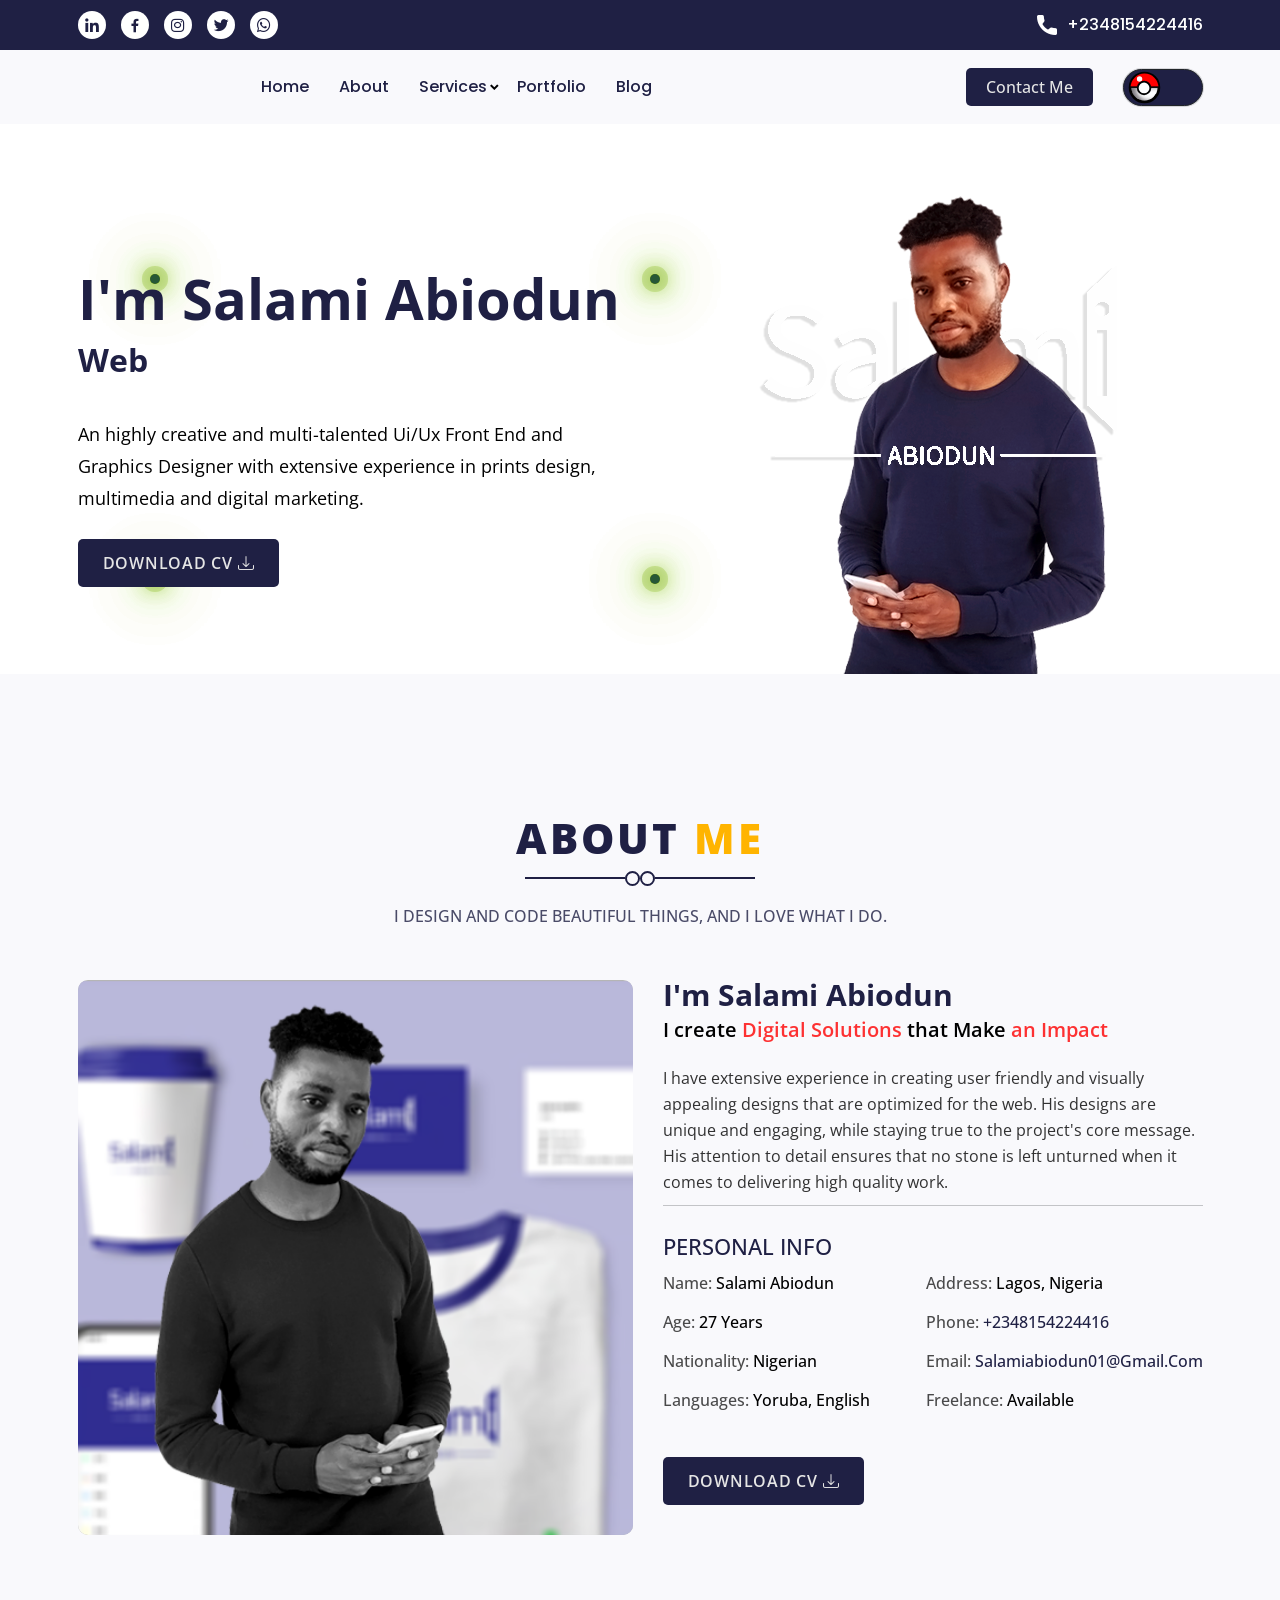
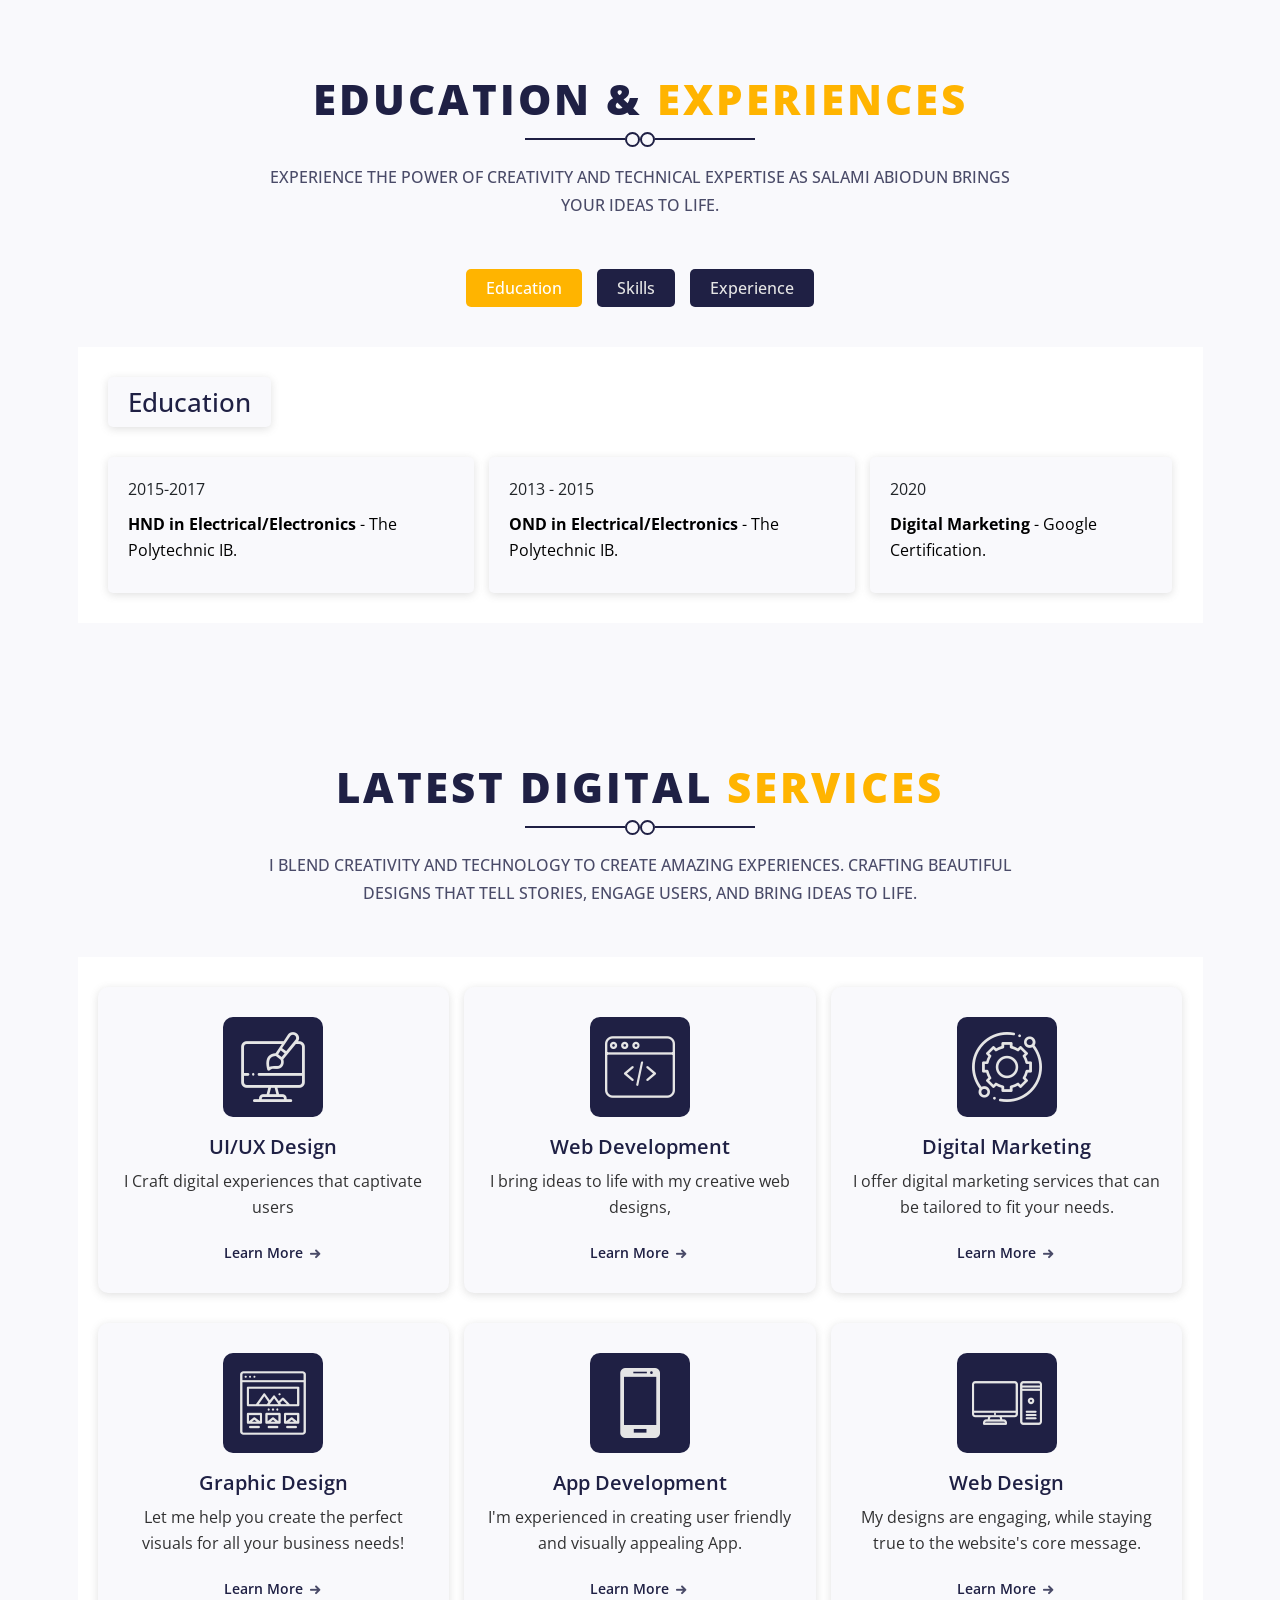
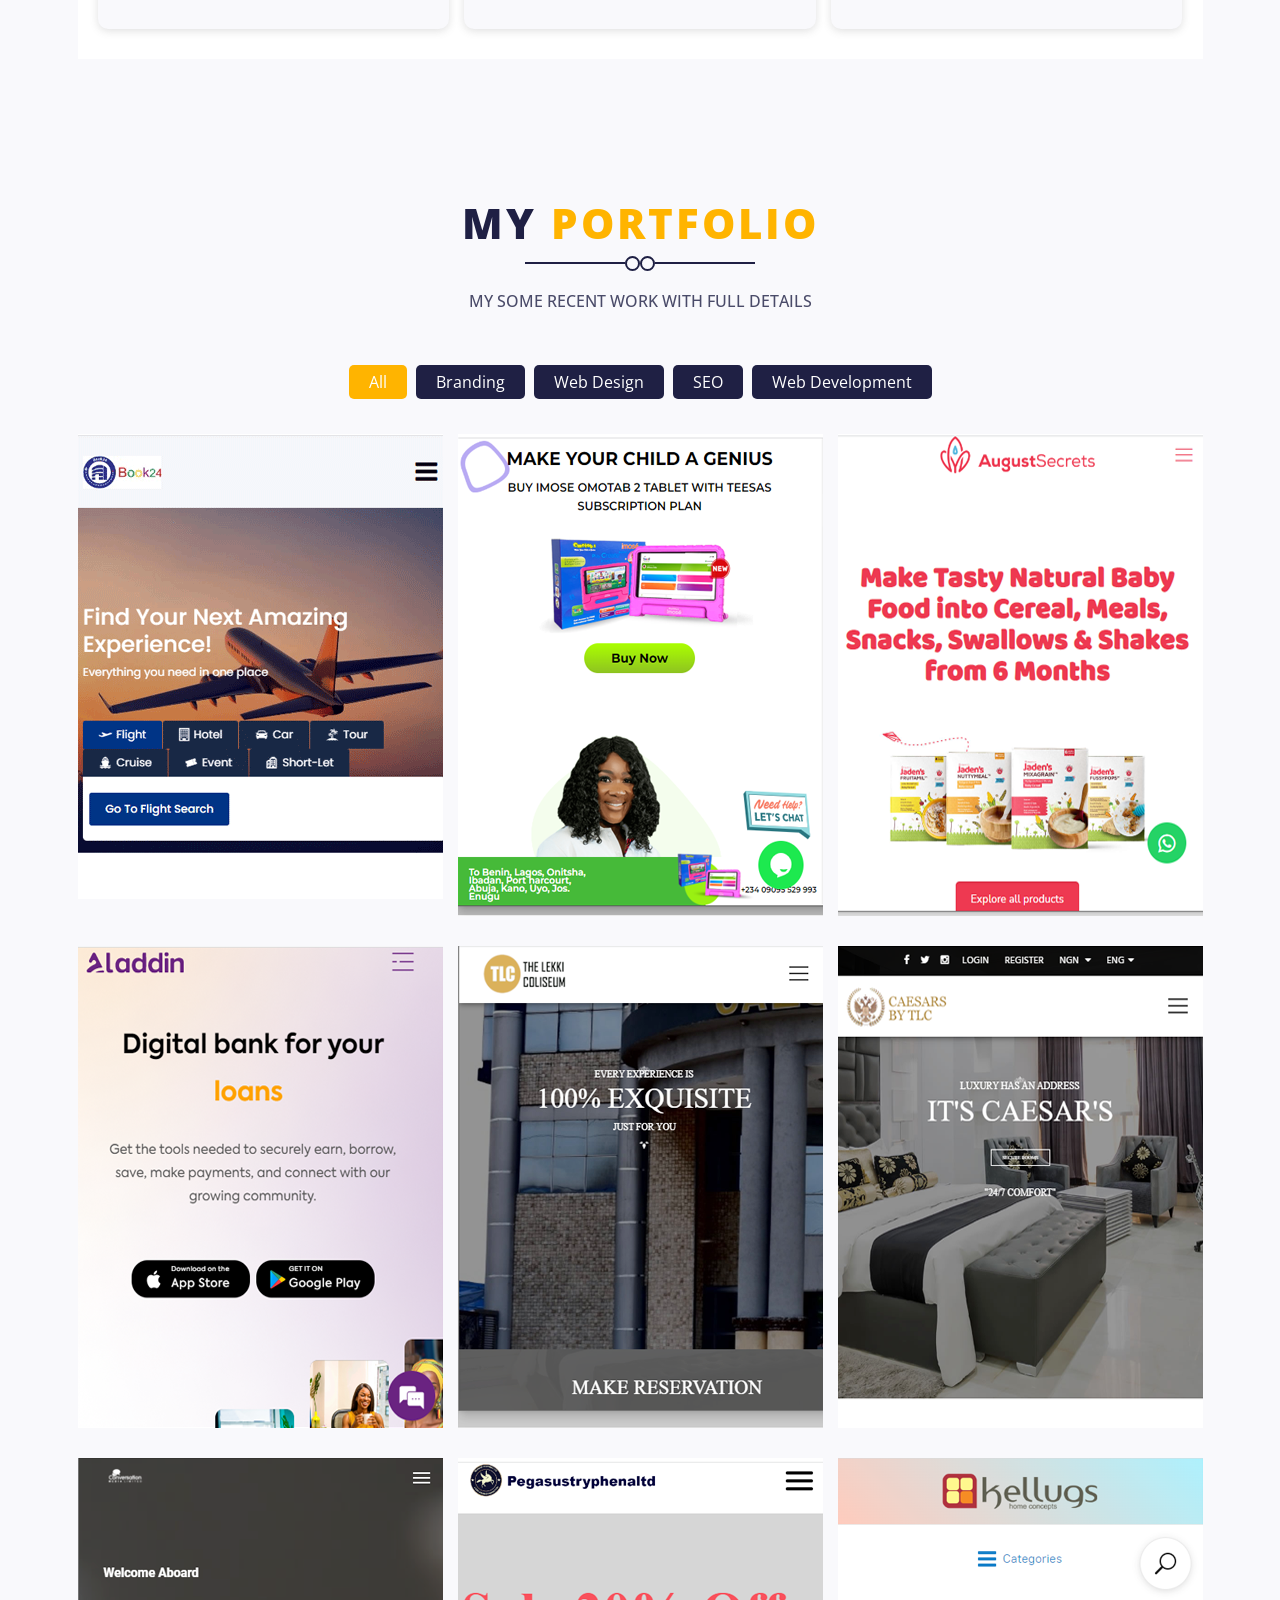
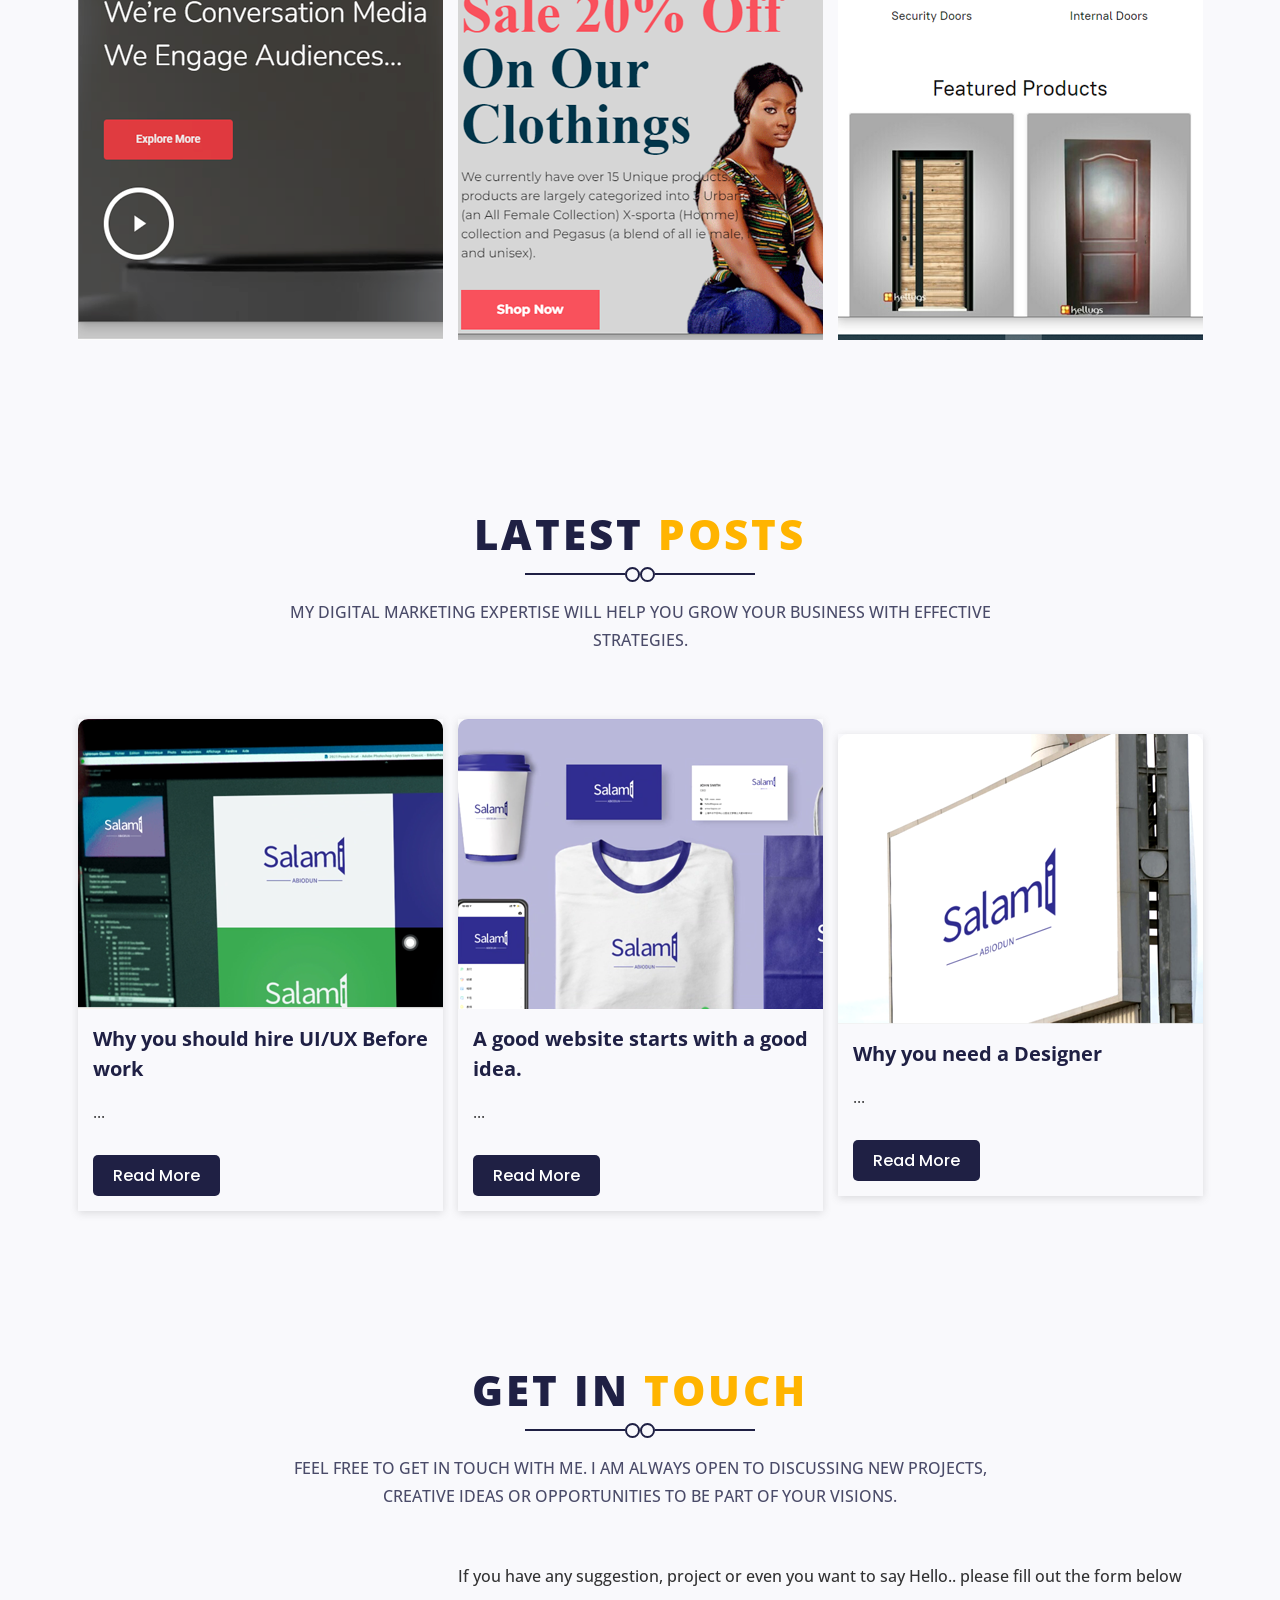
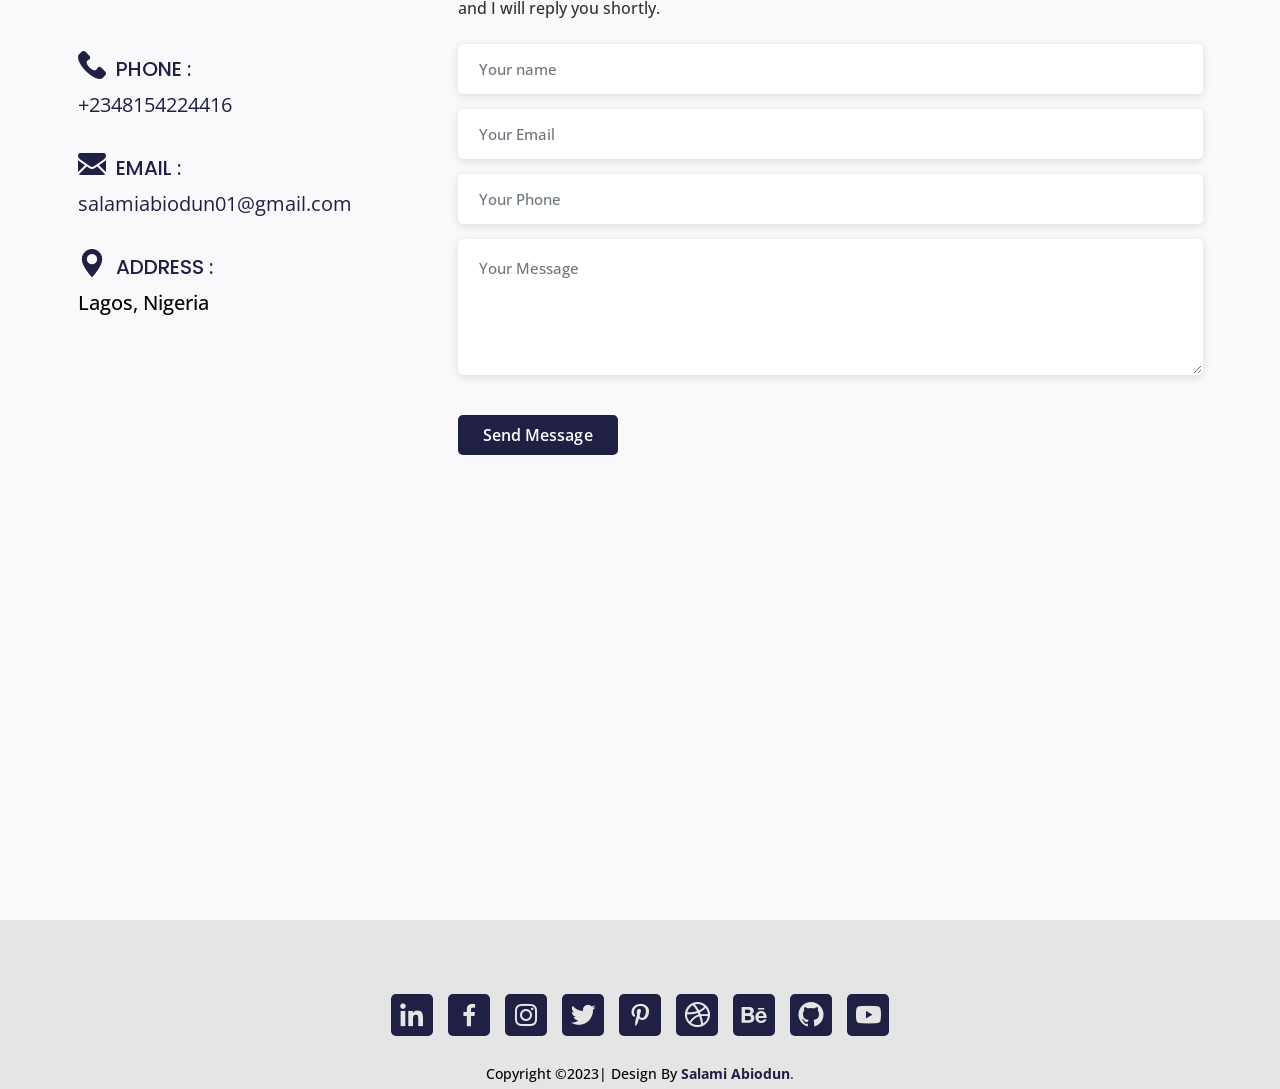
==== commit 1efc1f94: "Update index.html" ====
--- a/index.html
+++ b/index.html
@@ -80,7 +80,7 @@
                                 </ul>
                             </li>
                             <li><a href="#Portfolio" class="nav-link">Portfolio</a></li>
-                            <li><a href="#blog" class="nav-link">Blog</a></li>
+                            <li><a href="https://salamiabiodunonline.blogspot.com/" class="nav-link">Blog</a></li>
                         </ul>
 
                         <div class="sidebar-support d-block d-md-none">
@@ -101,11 +101,11 @@
                                 </li>
 								<li>
                                     <div class="cs-tooltip">Instagram</div>
-                                    <a href="#" class="social-button"><i class="bx bxl-facebook"></i></a>
+                                    <a href="https://www.instagram.com/salamabiodun.online/" class="social-button"><i class="bx bxl-facebook"></i></a>
                                 </li>
                                 <li>
                                     <div class="cs-tooltip">Twitter</div>
-                                    <a href="#" class="social-button"><i class="bx bxl-twitter"></i></a>
+                                    <a href="https://twitter.com/Salamabiodun01" class="social-button"><i class="bx bxl-twitter"></i></a>
                                 </li>
                                 <li>
                                     <div class="cs-tooltip">Whatsapp</div>
@@ -868,27 +868,31 @@
                                 </li>
 								<li class="wow animate fadeInLeft" data-wow-duration="1100ms" data-wow-delay="0s">
                                     <div class="cs-tooltip">Instagram</div>
-                                    <a href="#" class="social-button"><i class="bx bxl-instagram"></i></a>
+                                    <a href="https://www.instagram.com/salamabiodun.online/" class="social-button"><i class="bx bxl-instagram"></i></a>
                                 </li>
                                 <li class="wow animate fadeInLeft" data-wow-duration="1600ms" data-wow-delay="0s">
                                     <div class="cs-tooltip">Twitter</div>
-                                    <a href="#" class="social-button"><i class="bx bxl-twitter"></i></a>
+                                    <a href="https://twitter.com/Salamabiodun01" class="social-button"><i class="bx bxl-twitter"></i></a>
                                 </li>
                                 <li class="wow animate fadeInLeft" data-wow-duration="2100ms" data-wow-delay="0s">
                                     <div class="cs-tooltip">Pinterest</div>
-                                    <a href="#" class="social-button"><i class="bx bxl-pinterest-alt"></i></a>
+                                    <a href="https://www.pinterest.com/Salamiabiodun01/" class="social-button"><i class="bx bxl-pinterest-alt"></i></a>
                                 </li>
                                 <li class="wow animate fadeInLeft" data-wow-duration="2600ms" data-wow-delay="0s">
                                     <div class="cs-tooltip">Dribbble</div>
-                                    <a href="#" class="social-button"><i class="bx bxl-dribbble"></i></a>
+                                    <a href="https://dribbble.com/Dribblr1" class="social-button"><i class="bx bxl-dribbble"></i></a>
+                                </li>
+								<li class="wow animate fadeInLeft" data-wow-duration="2600ms" data-wow-delay="0s">
+                                    <div class="cs-tooltip">Behance</div>
+                                    <a href="https://www.behance.net/salamabiodun" class="social-button"><i class="bx bxl-behance"></i></a>
                                 </li>
                                 <li class="wow animate fadeInLeft" data-wow-duration="3000ms" data-wow-delay="0s">
                                     <div class="cs-tooltip">Github</div>
-                                    <a href="#" class="social-button"><i class='bx bxl-github'></i></a>
+                                    <a href="https://github.com/Salamiabiodun" class="social-button"><i class='bx bxl-github'></i></a>
                                 </li>
 								<li class="wow animate fadeInLeft" data-wow-duration="3000ms" data-wow-delay="0s">
                                     <div class="cs-tooltip">Youtube</div>
-                                    <a href="#" class="social-button"><i class='bx bxl-youtube'></i></a>
+                                    <a href="https://youtube.com/Salamiabiodun" class="social-button"><i class='bx bxl-youtube'></i></a>
                                 </li>
                             </ul>
                         </div>
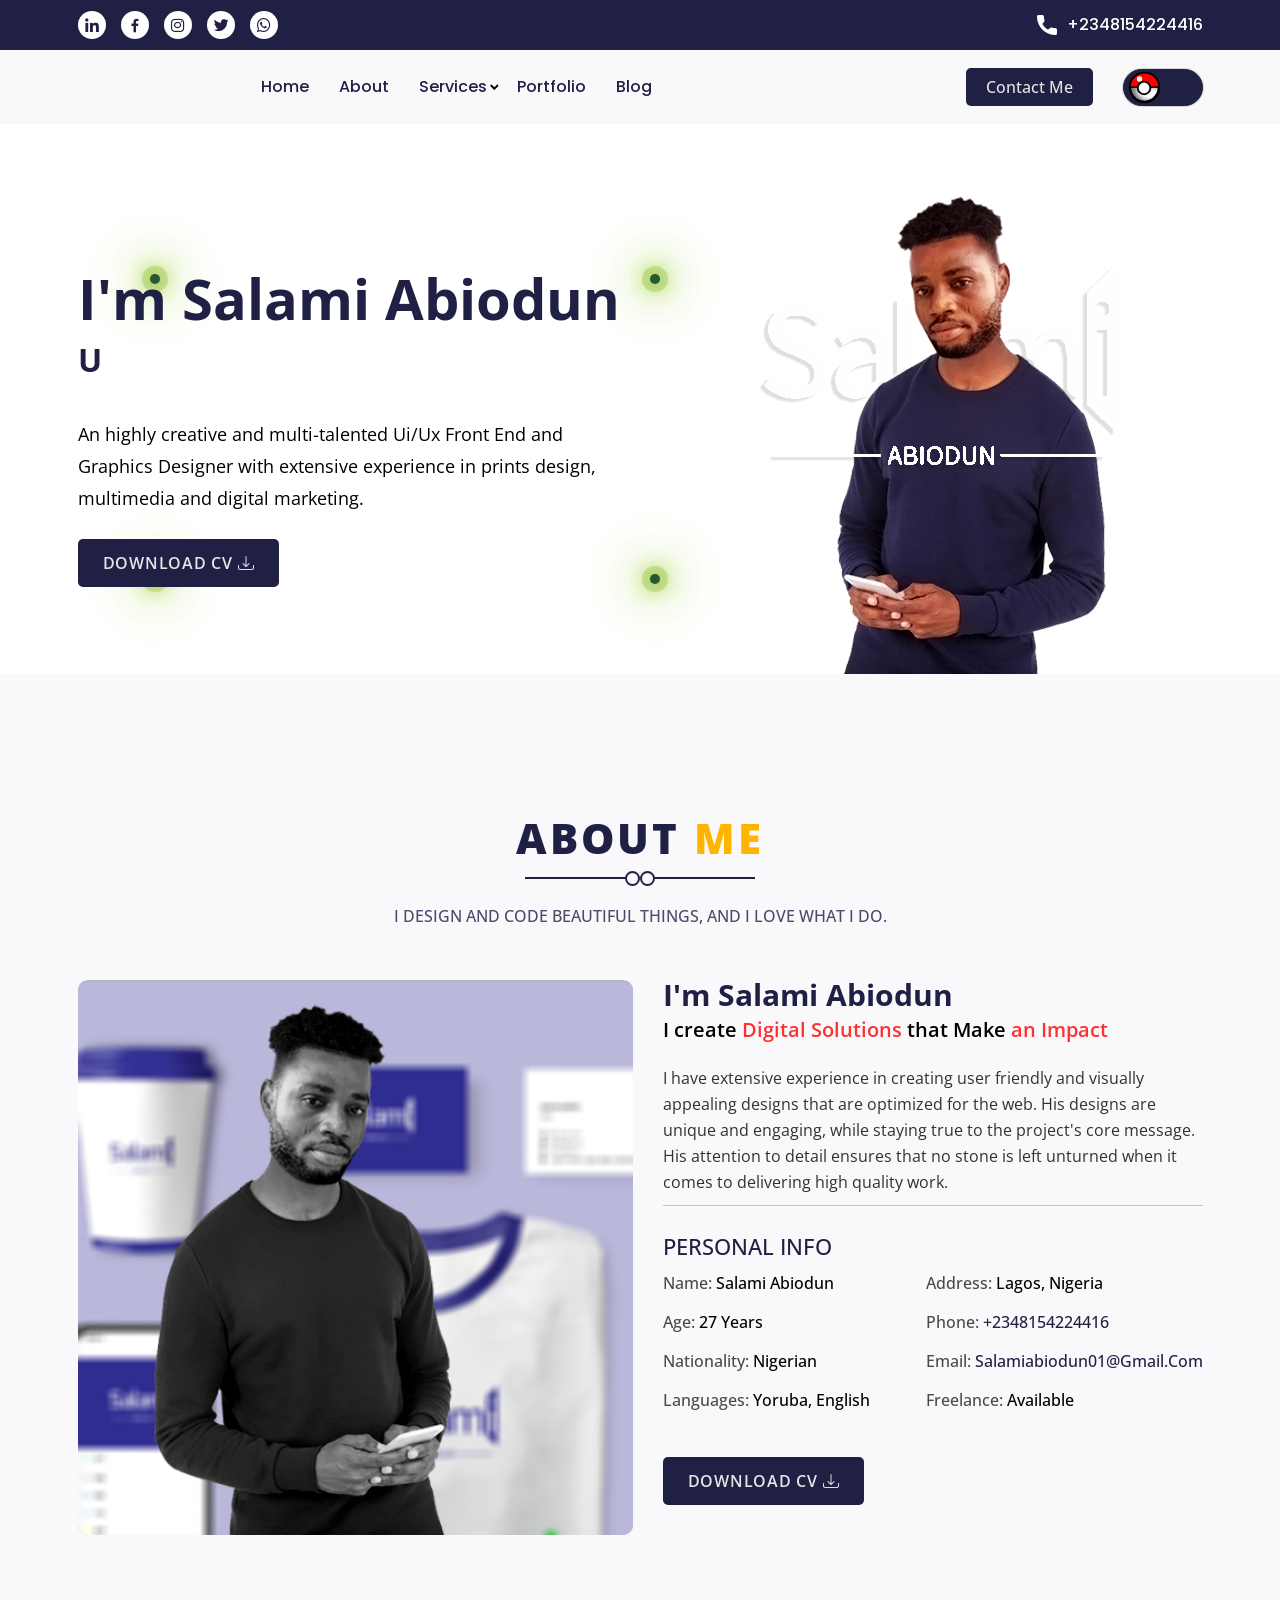
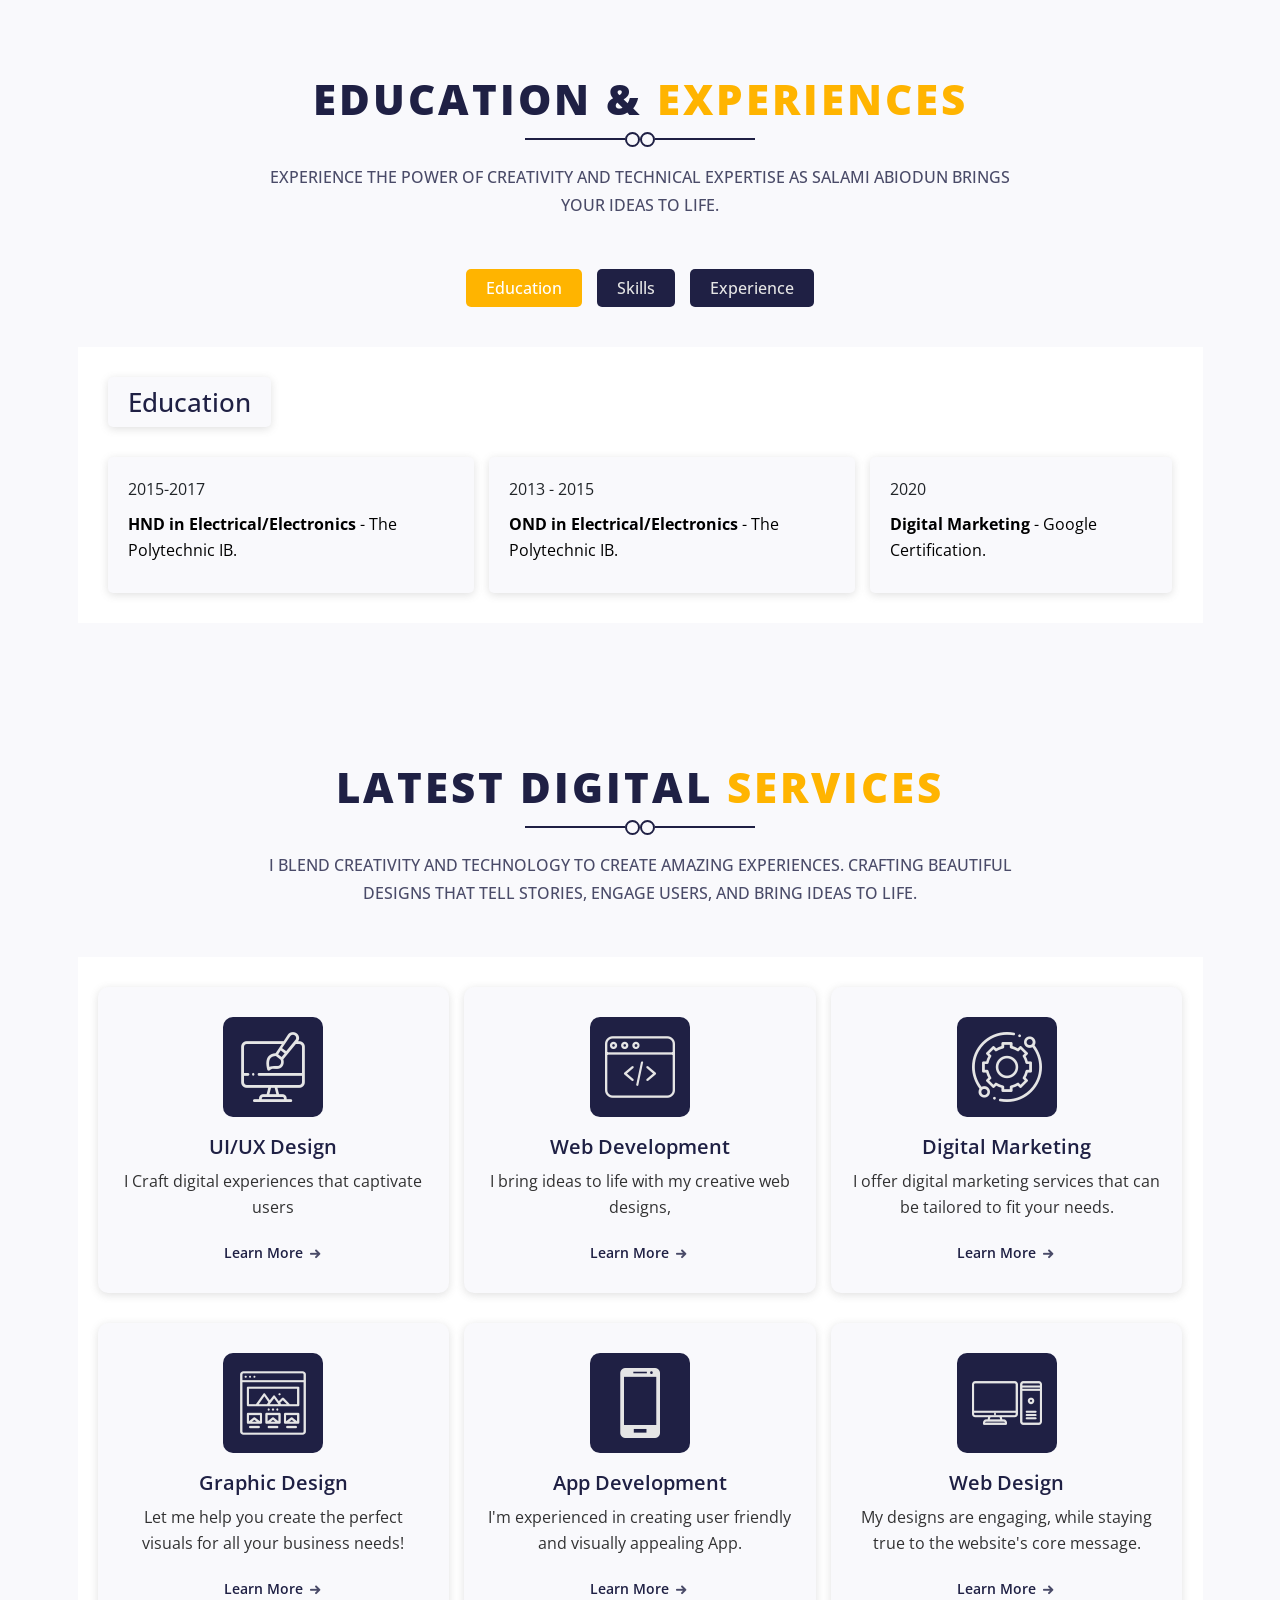
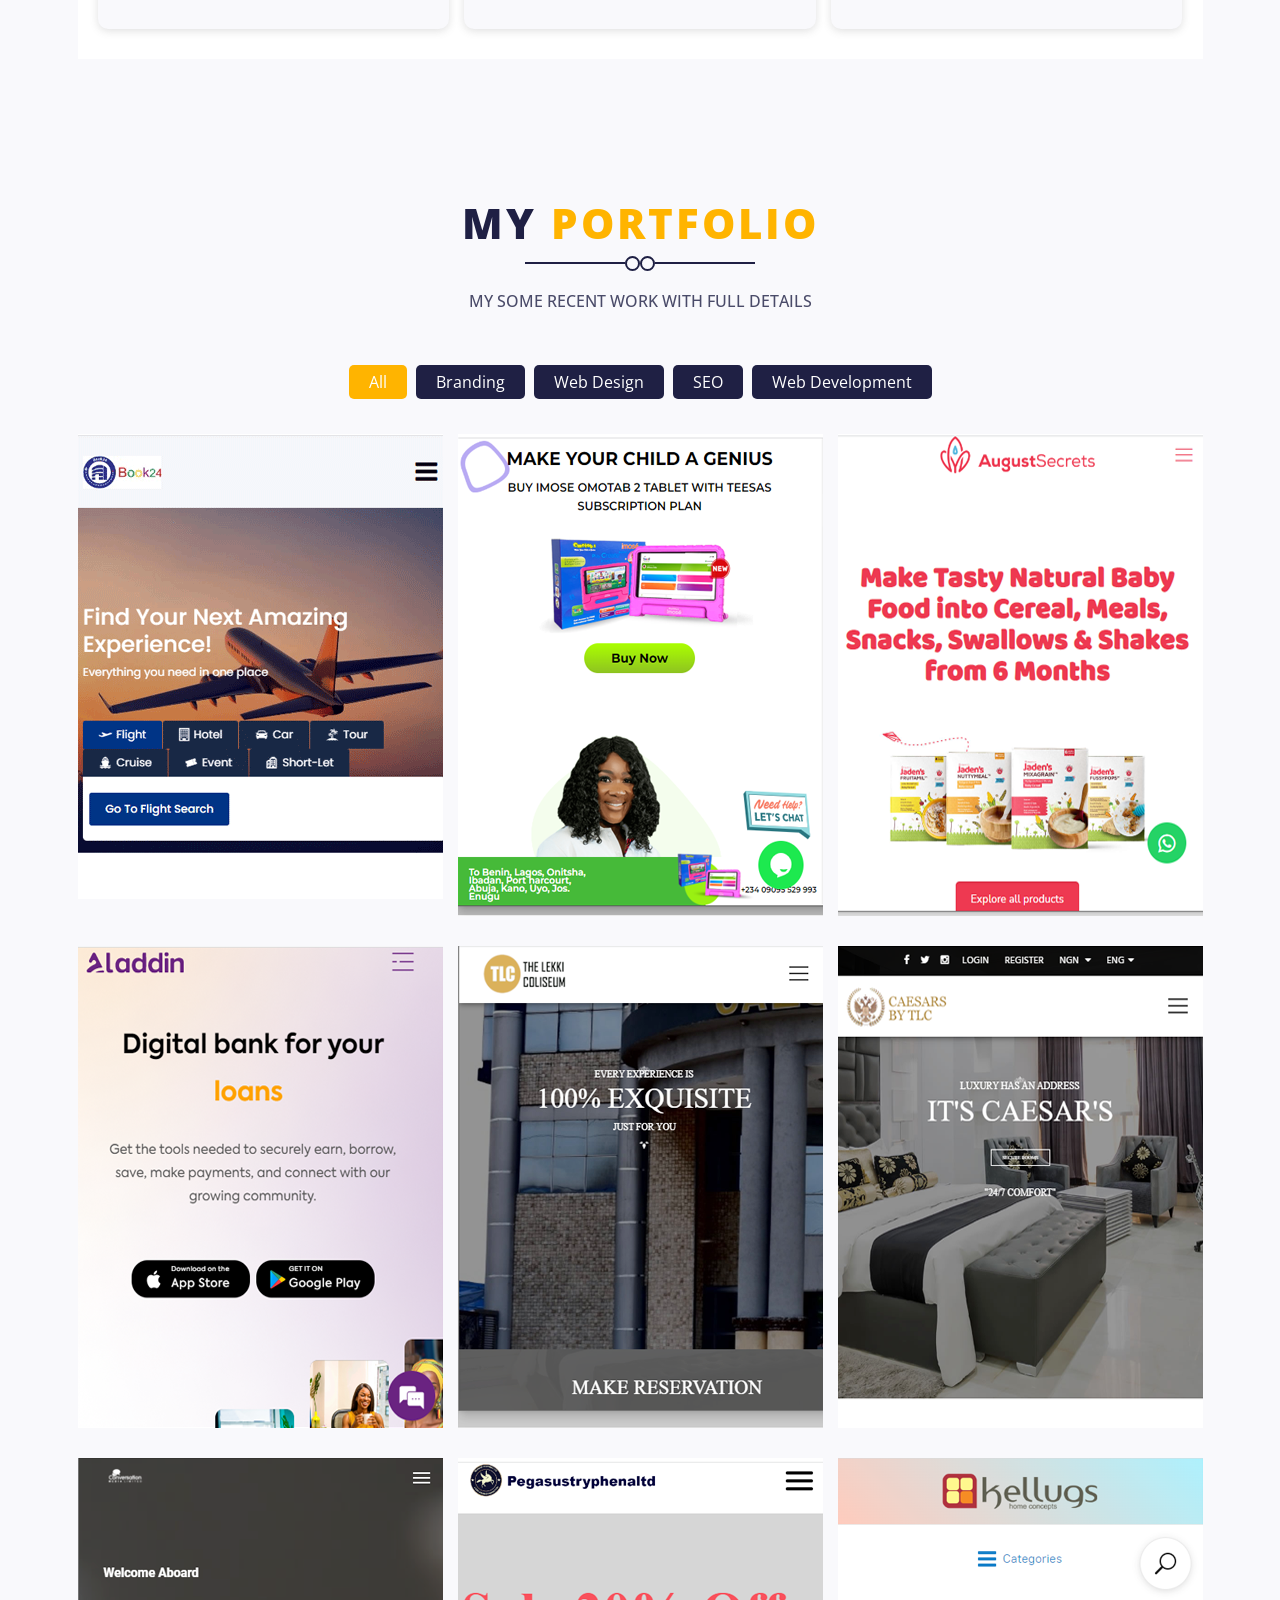
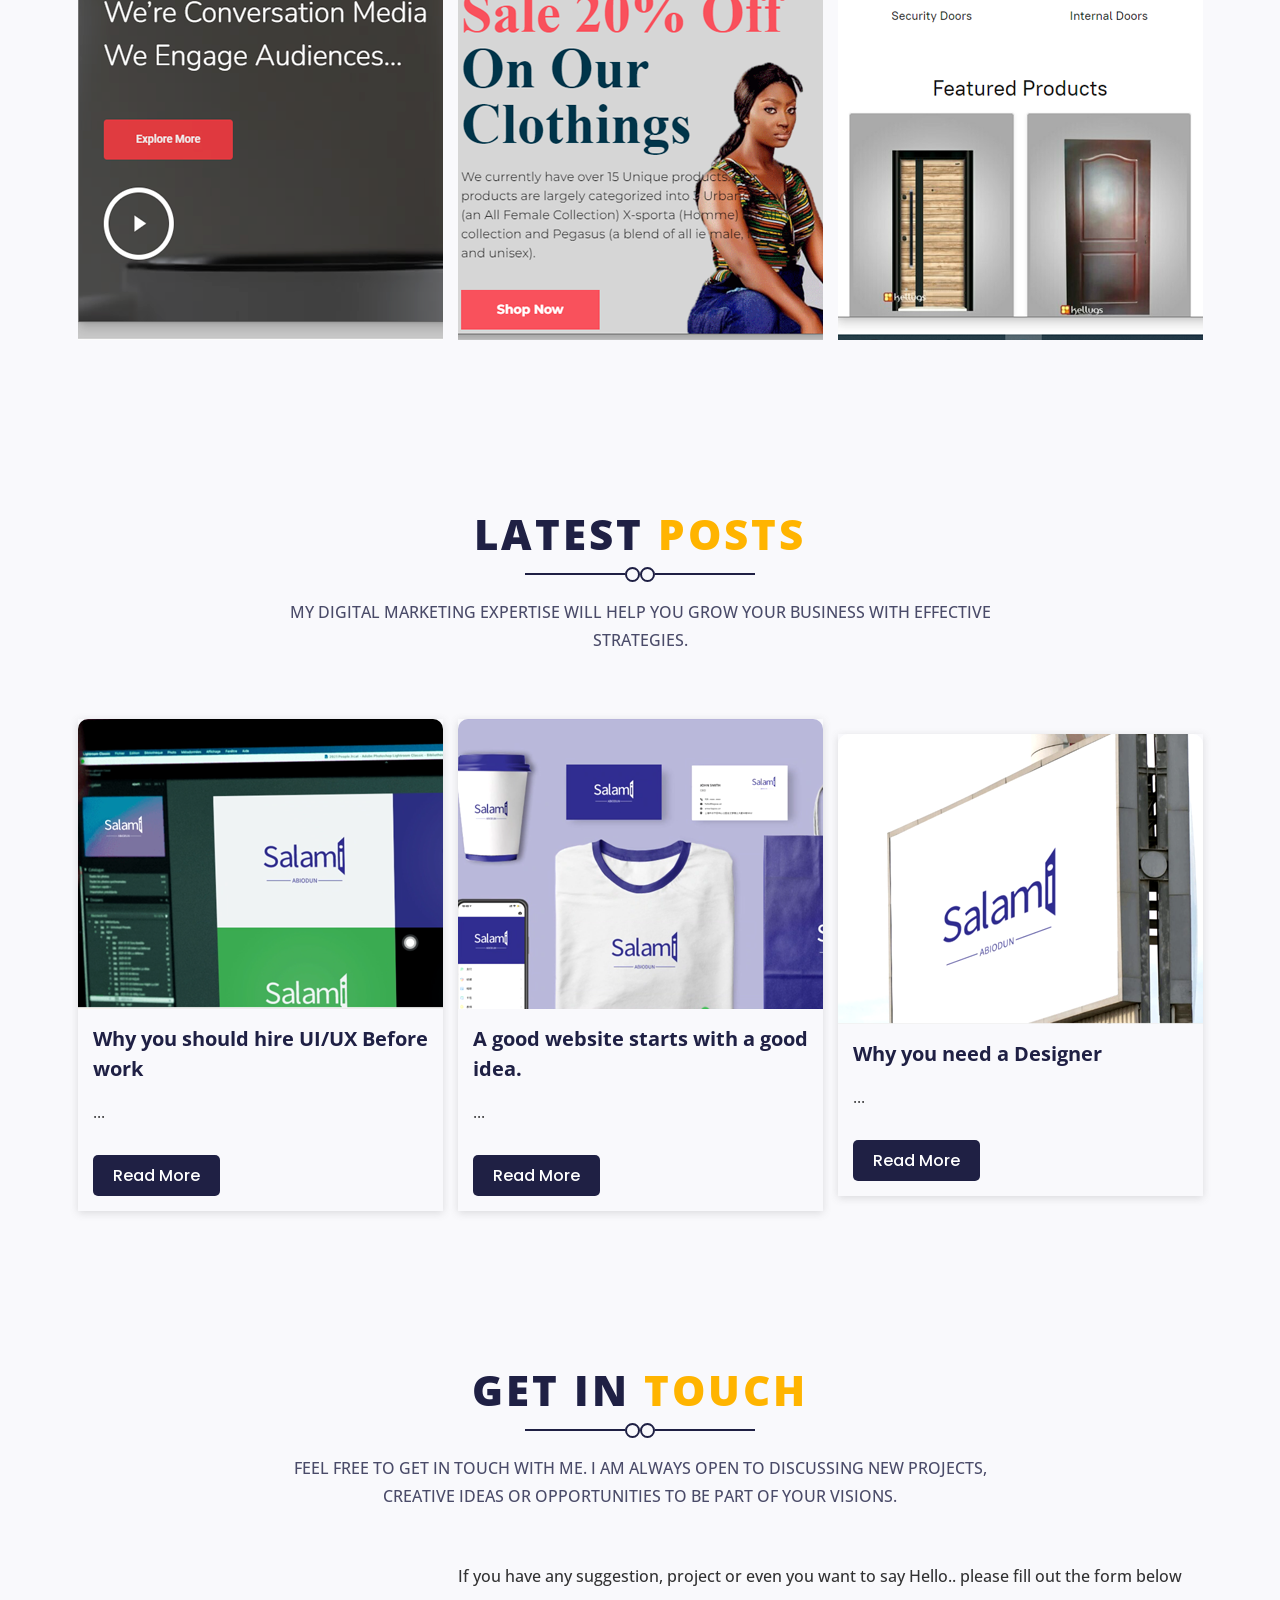
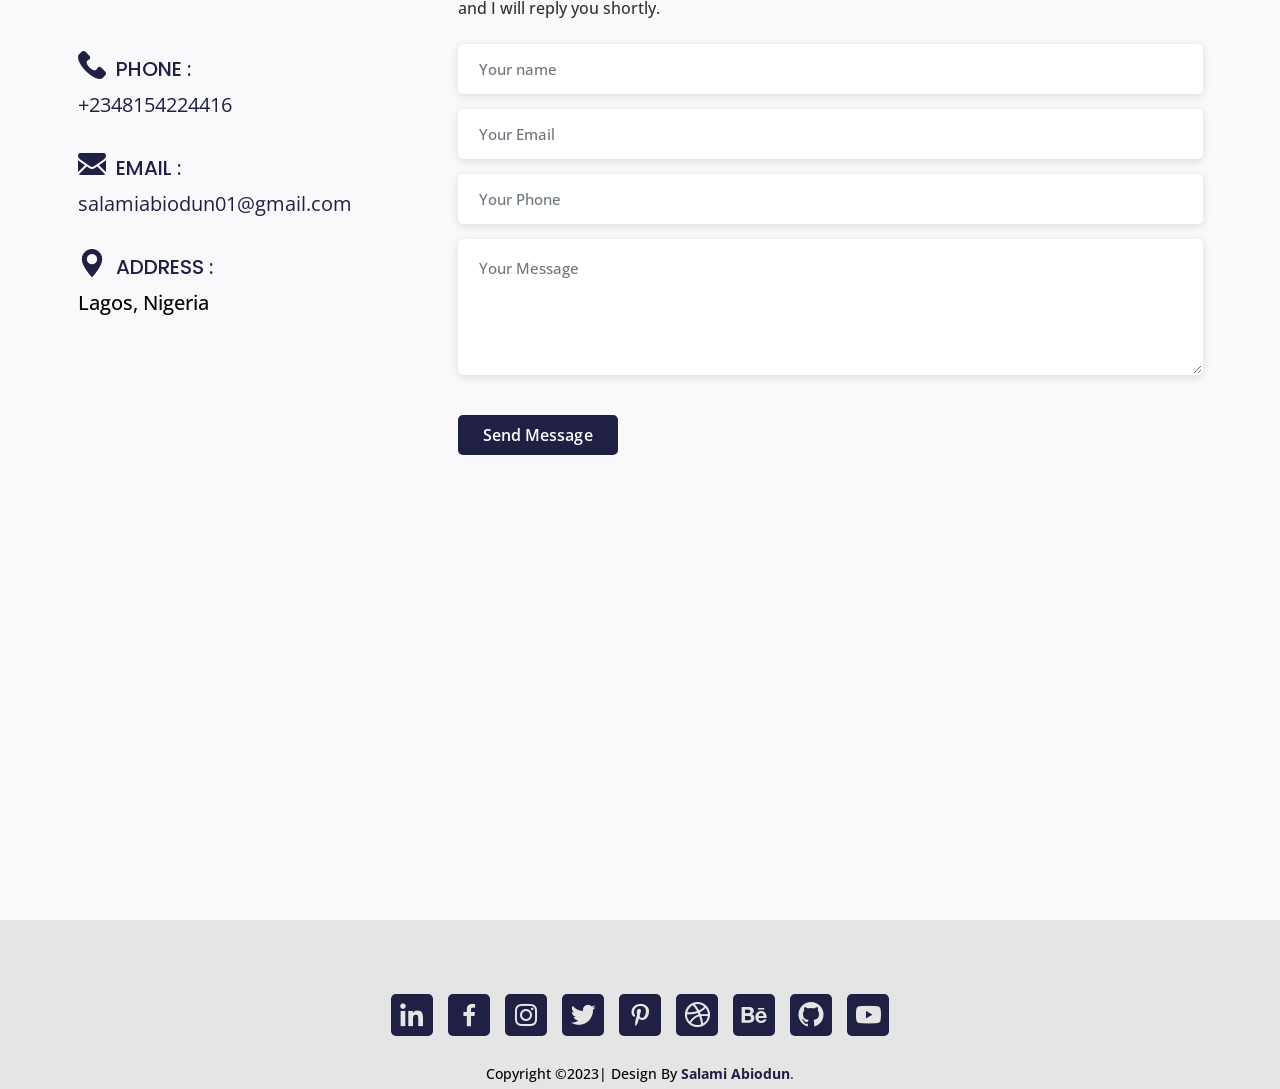
==== commit a3cf43c6: "Update index.html" ====
--- a/index.html
+++ b/index.html
@@ -892,7 +892,7 @@
                                 </li>
 								<li class="wow animate fadeInLeft" data-wow-duration="3000ms" data-wow-delay="0s">
                                     <div class="cs-tooltip">Youtube</div>
-                                    <a href="https://youtube.com/Salamiabiodun" class="social-button"><i class='bx bxl-youtube'></i></a>
+                                    <a href="https://www.youtube.com/@salamabiodun" class="social-button"><i class='bx bxl-youtube'></i></a>
                                 </li>
                             </ul>
                         </div>
